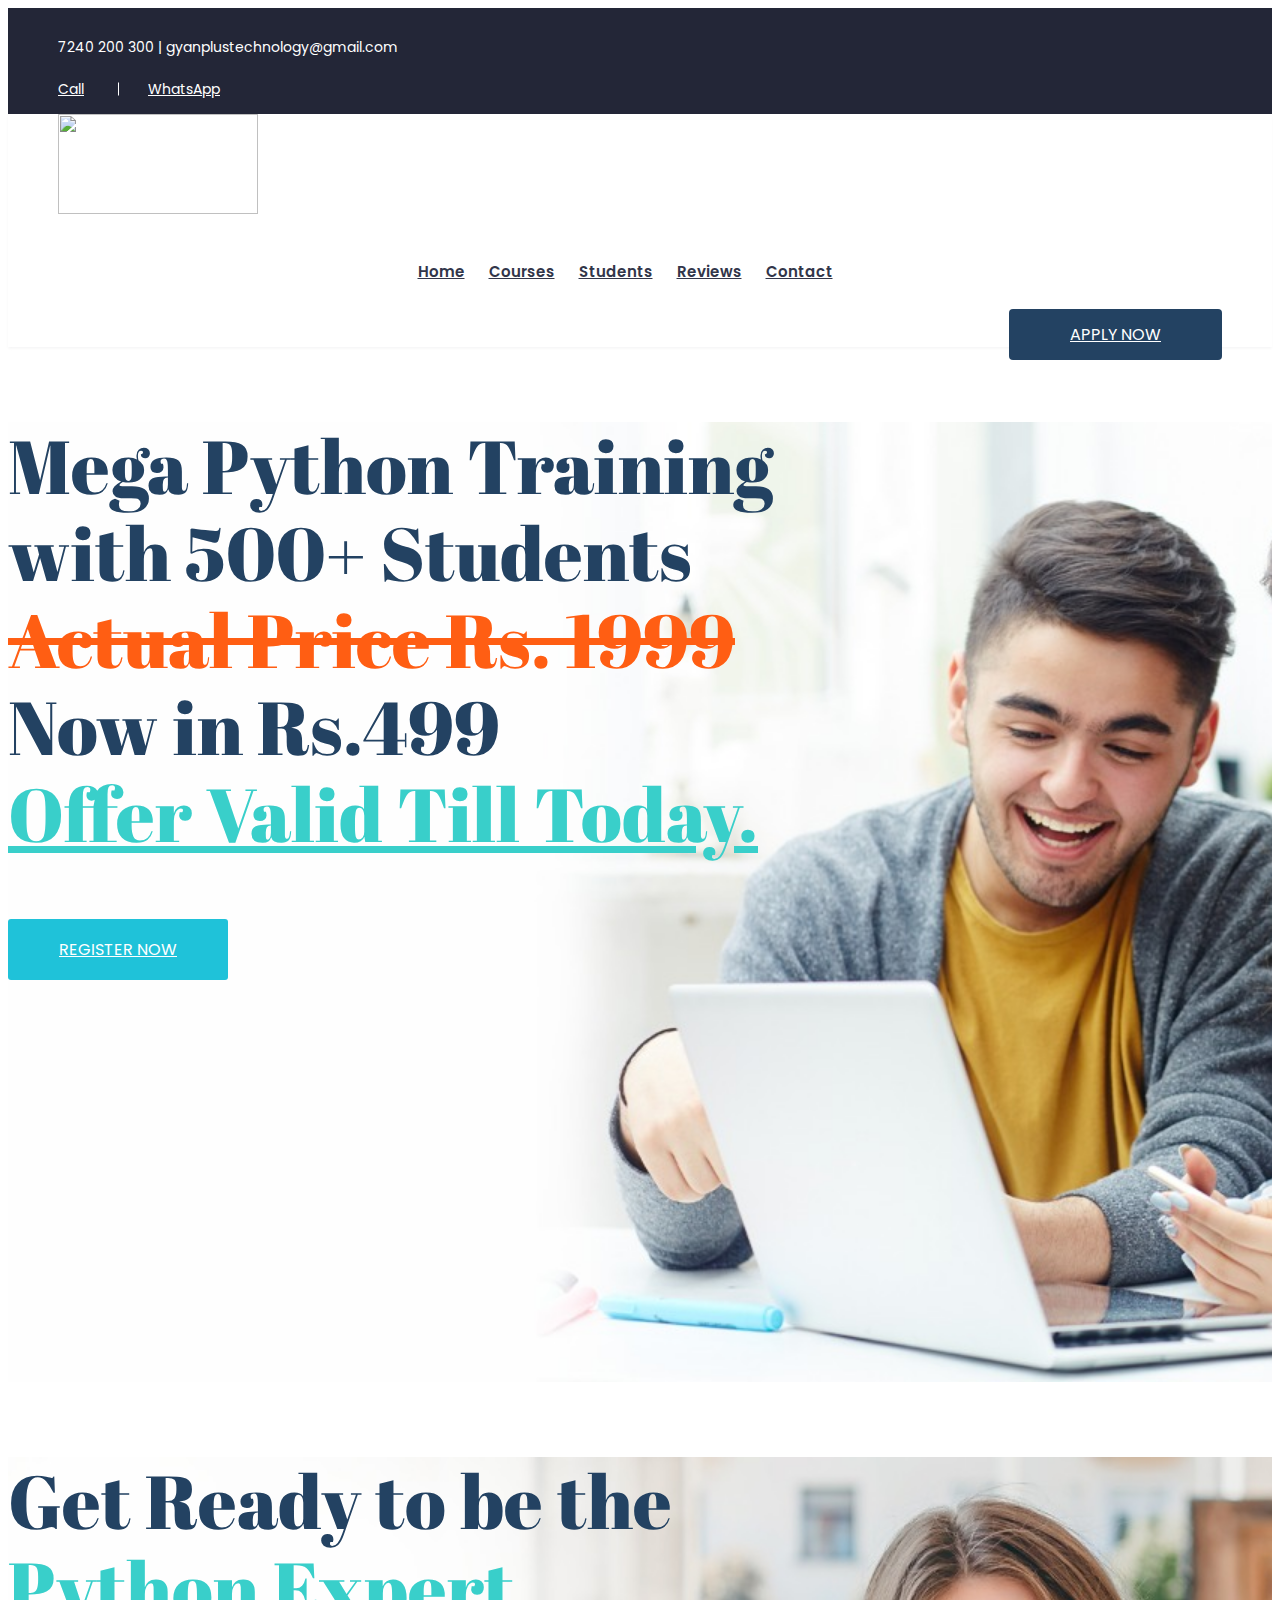
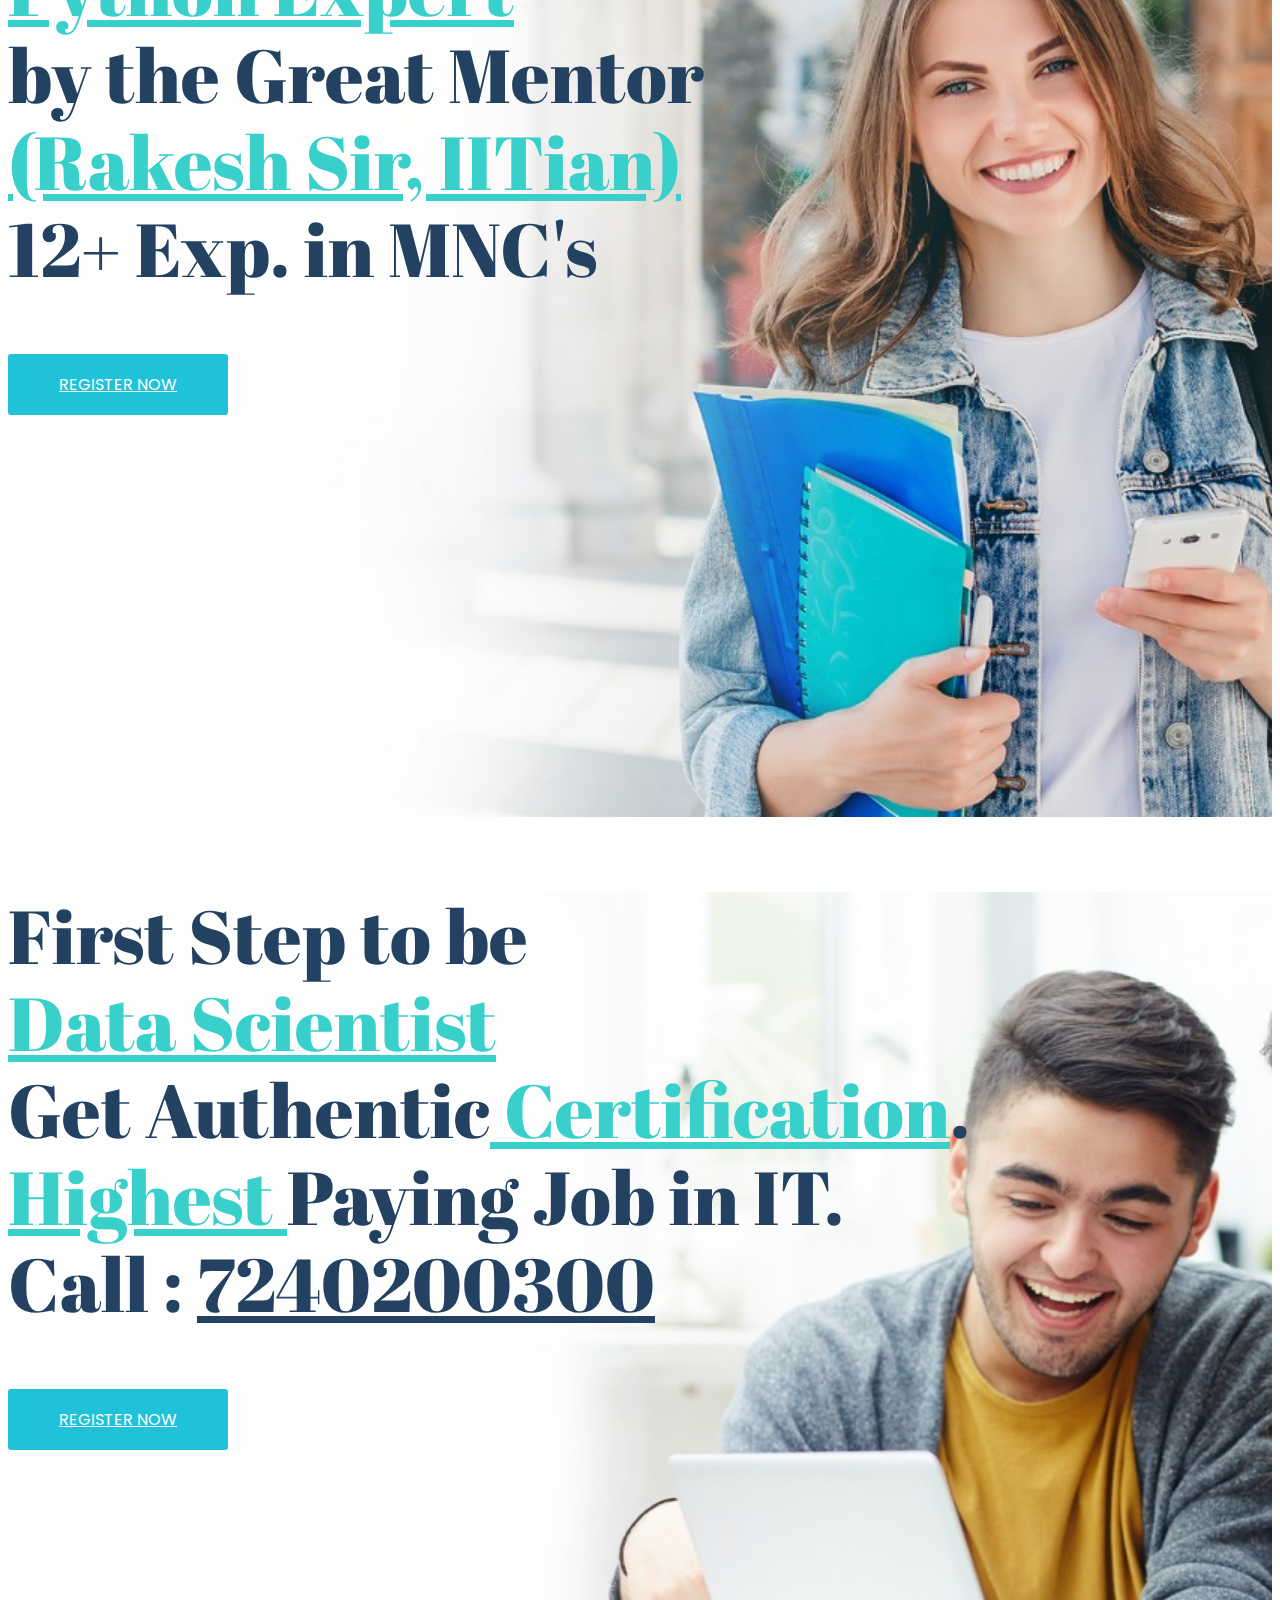
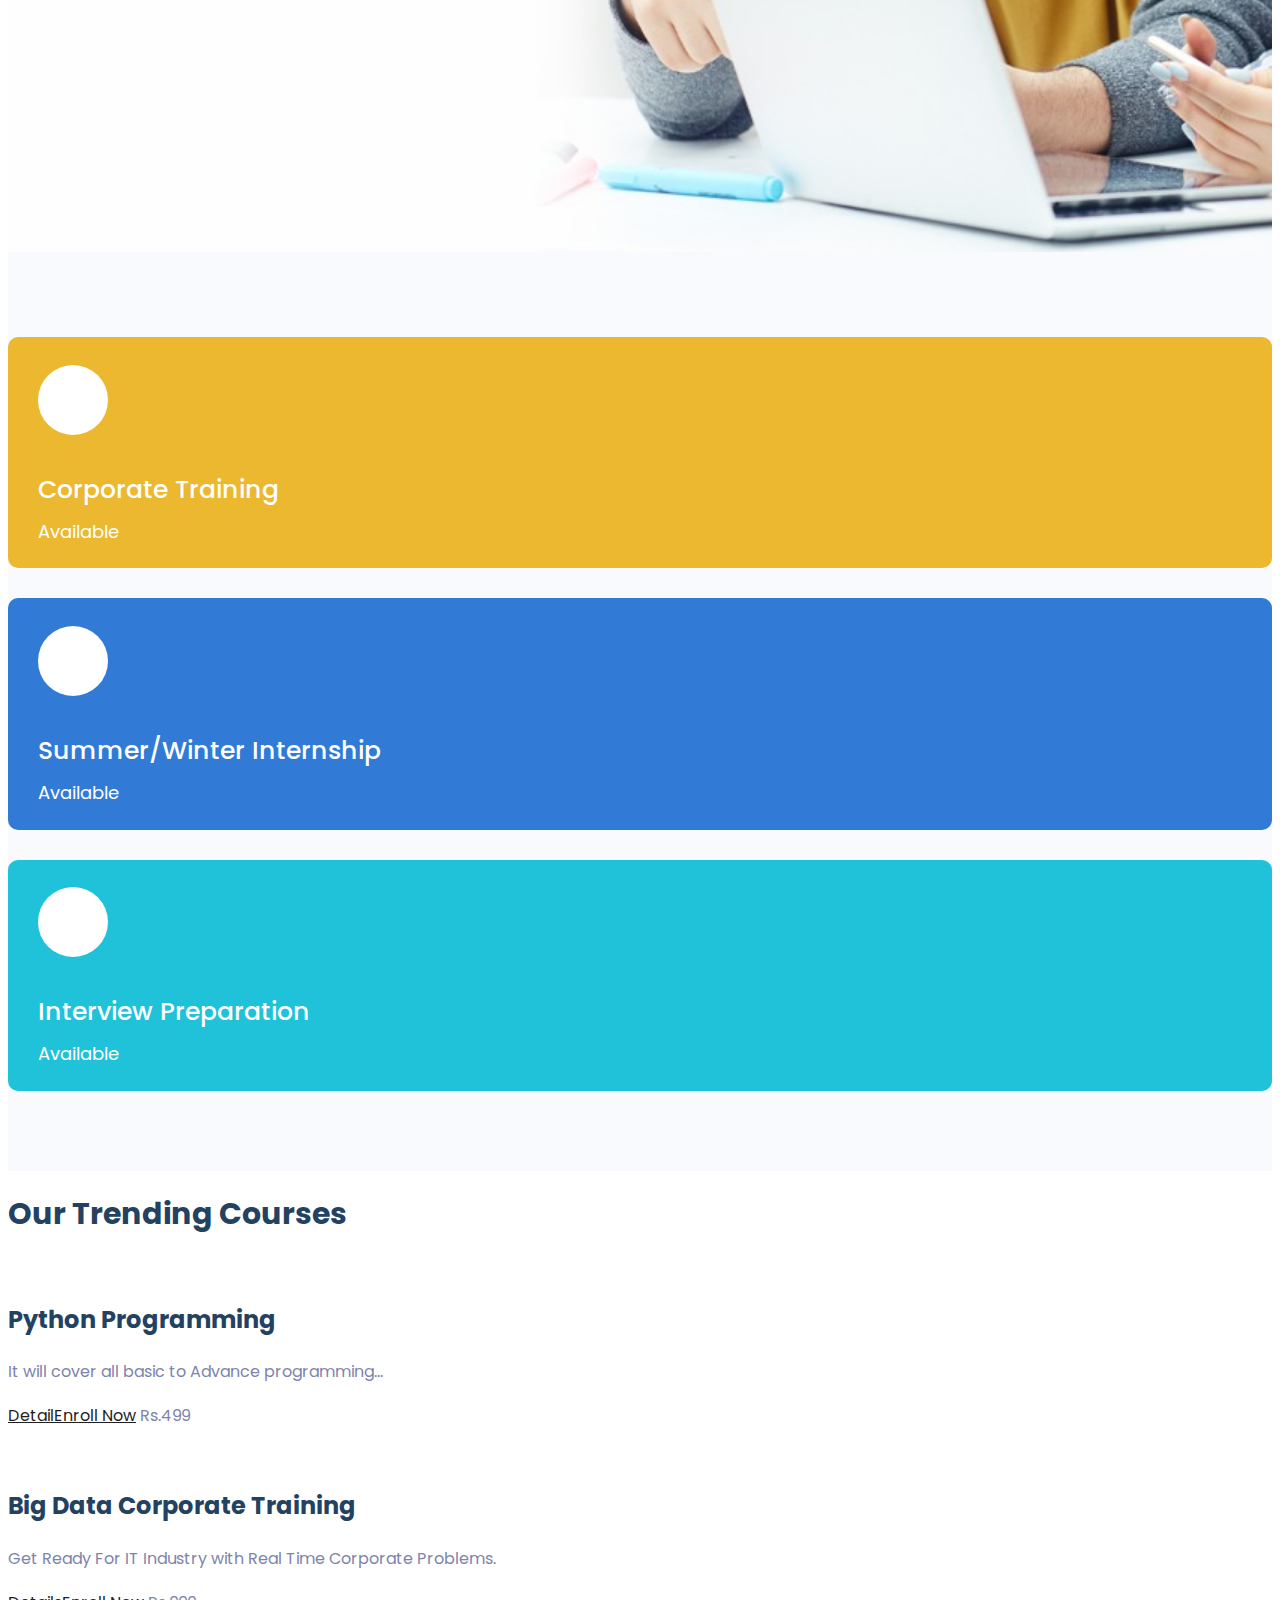
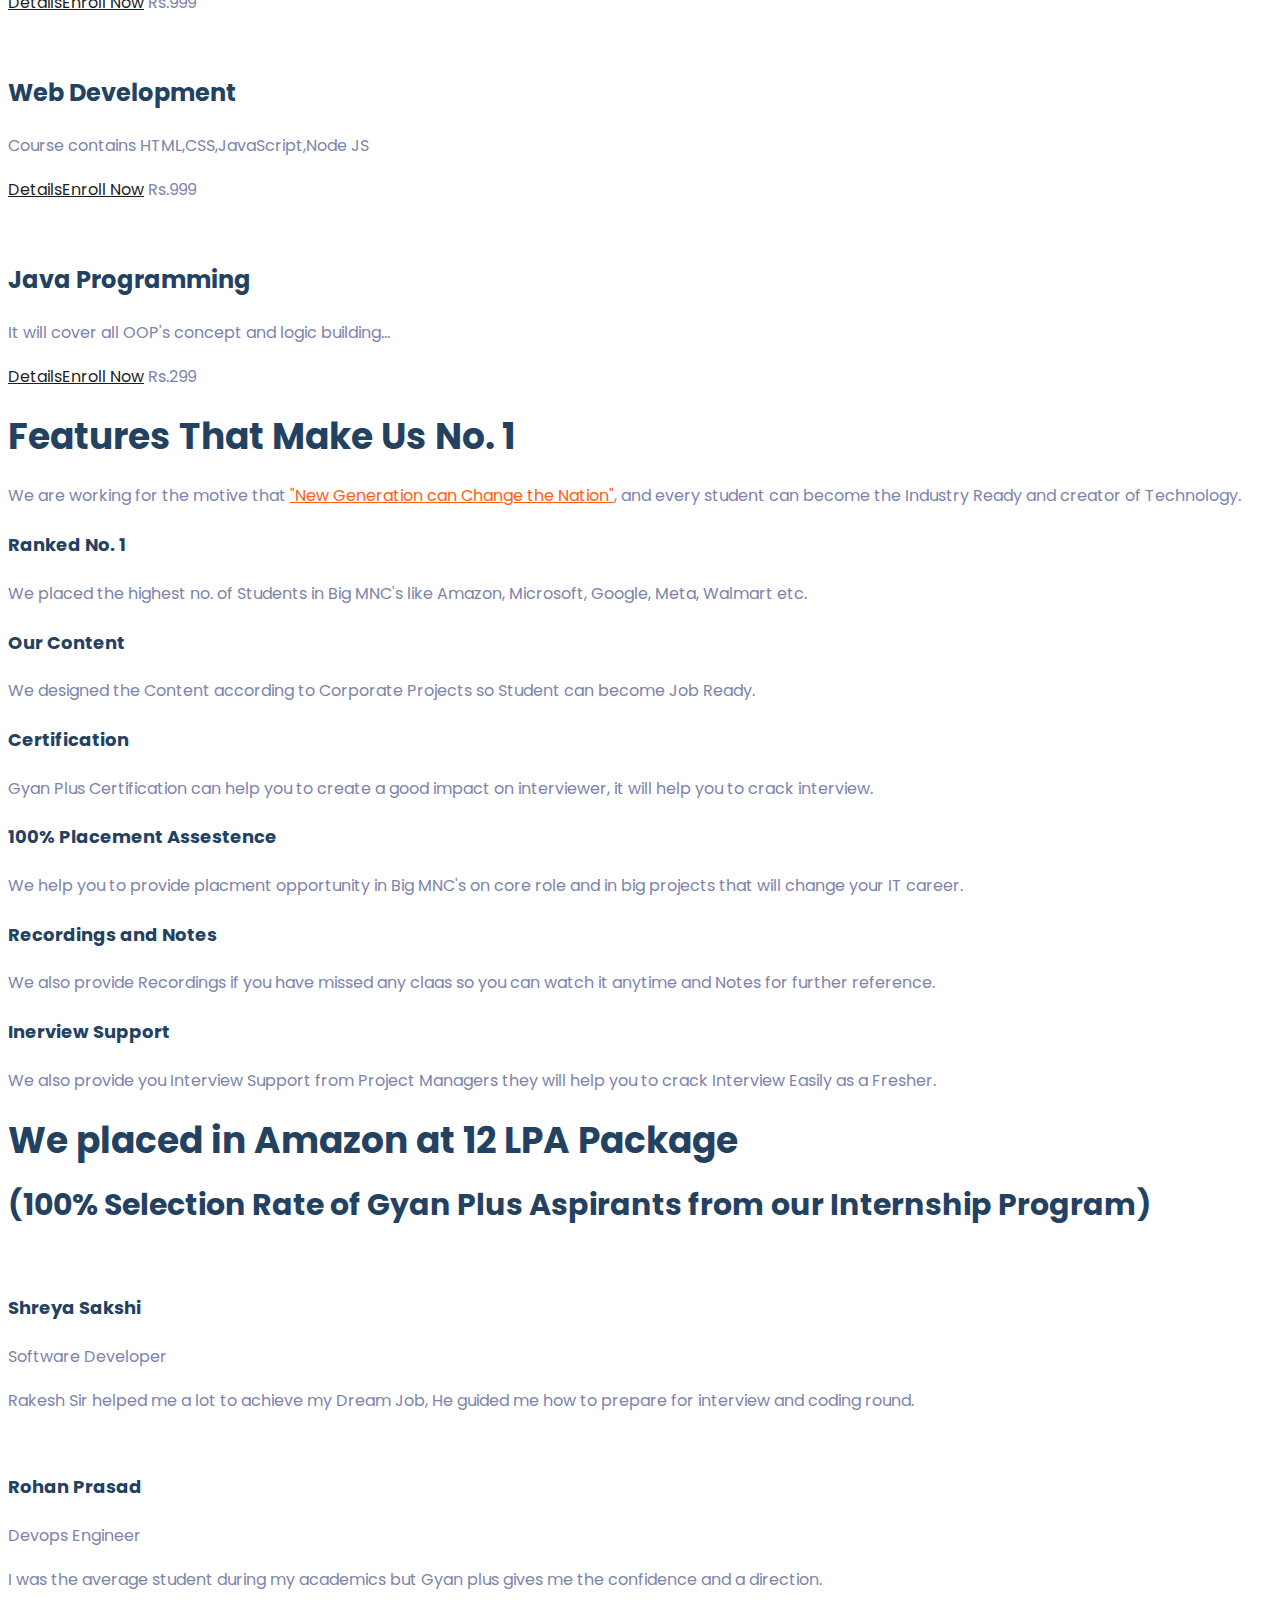
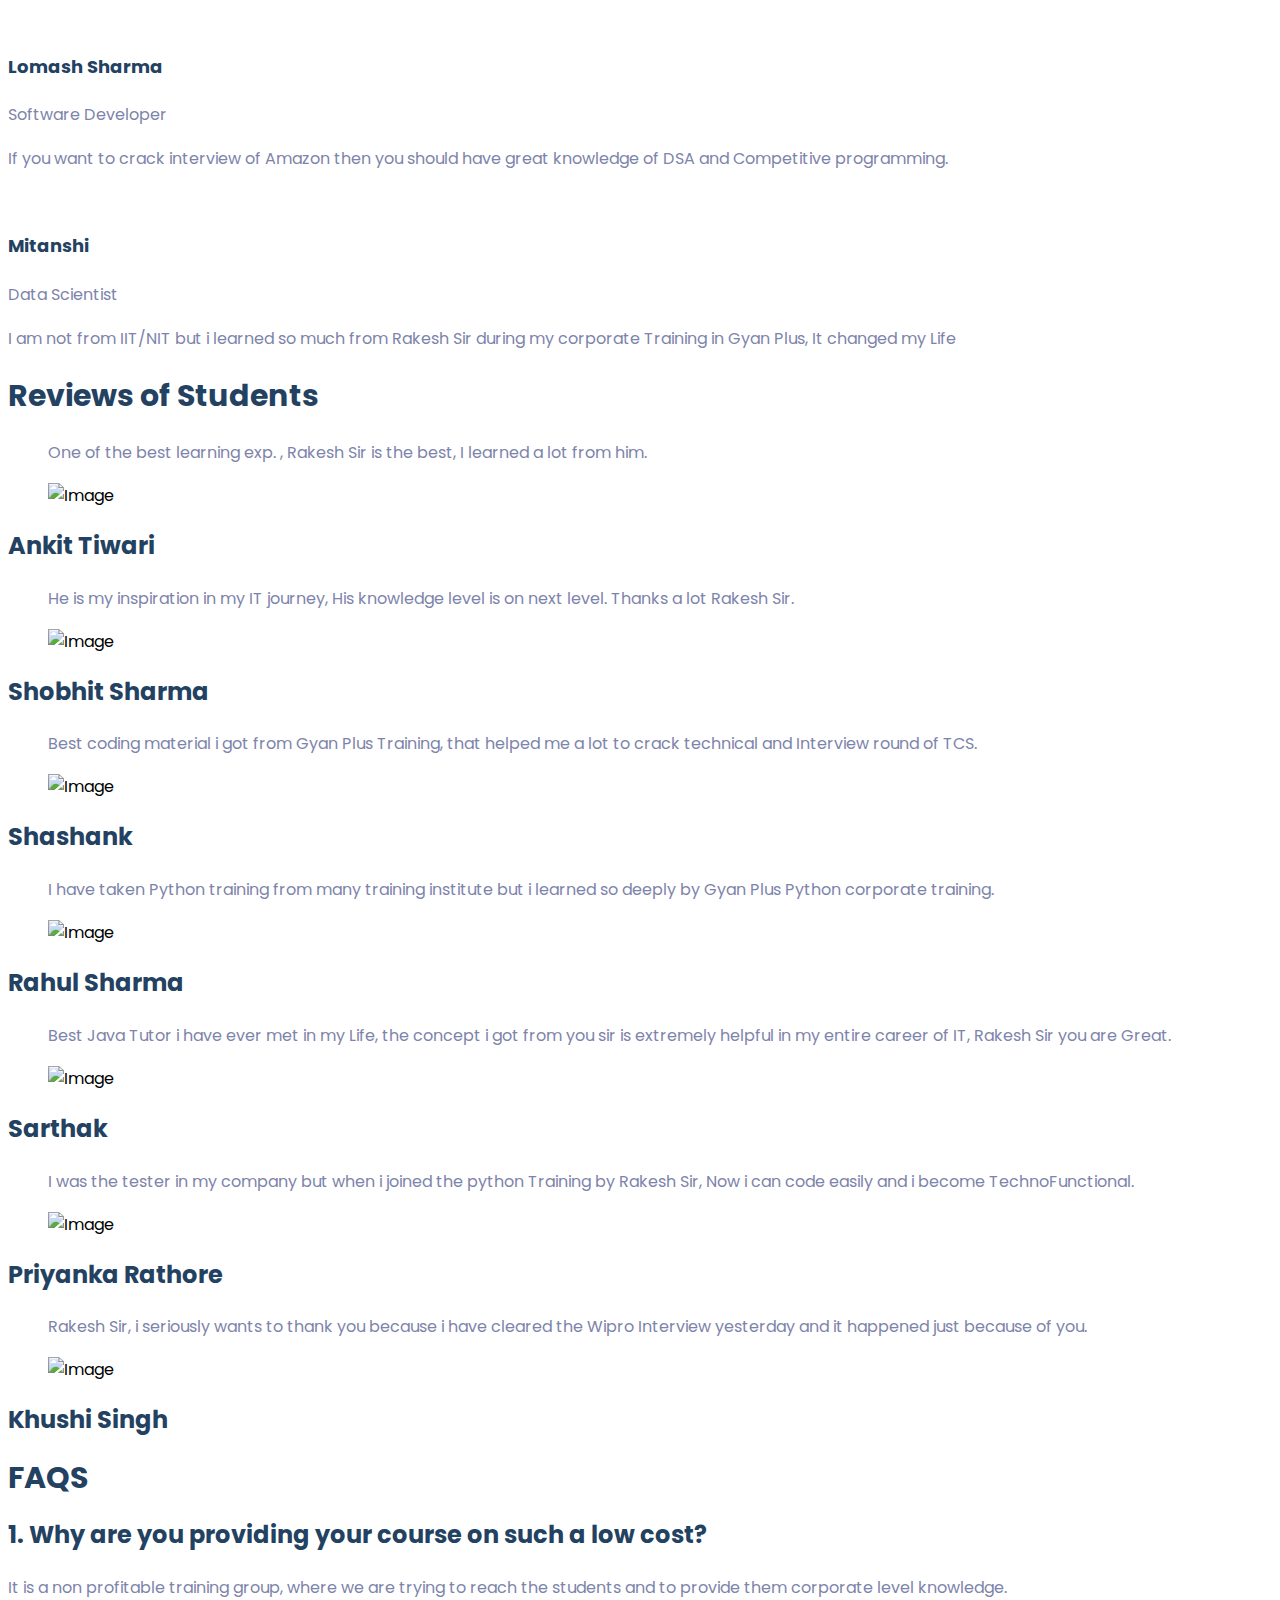
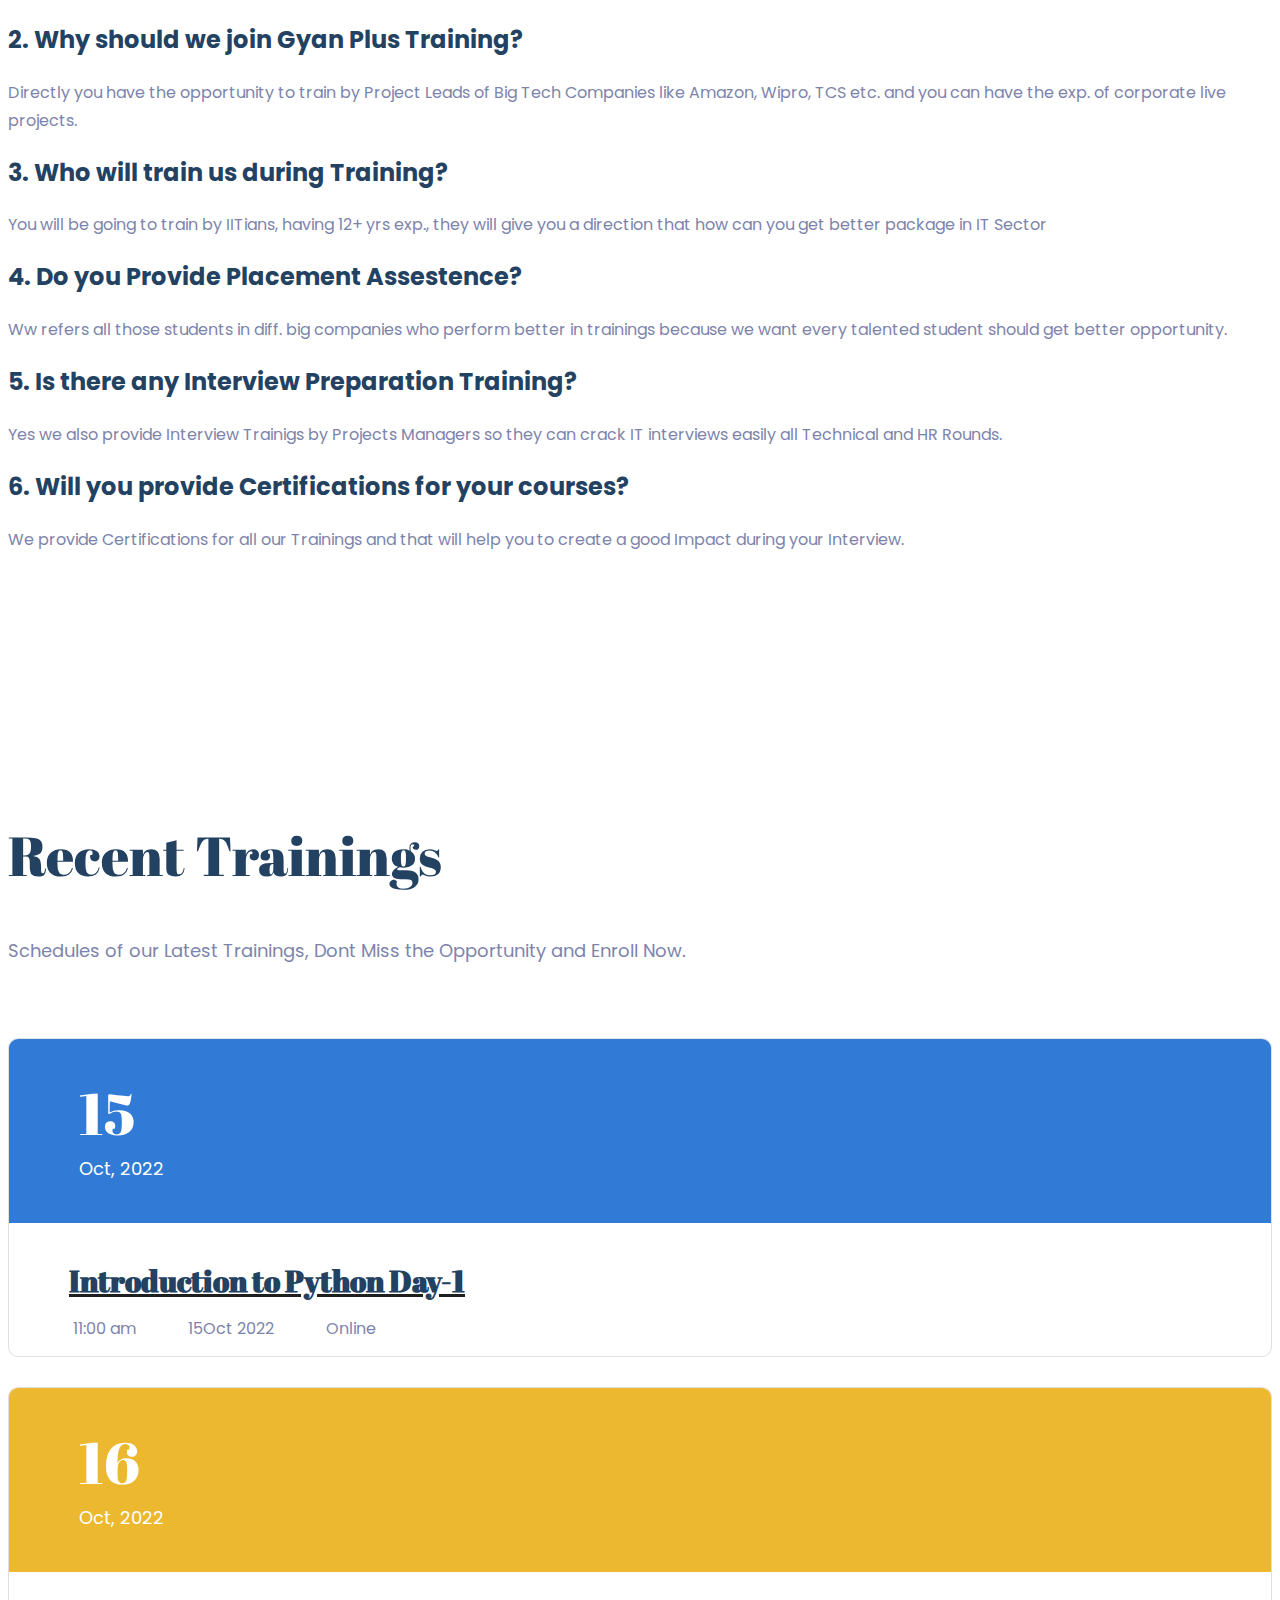
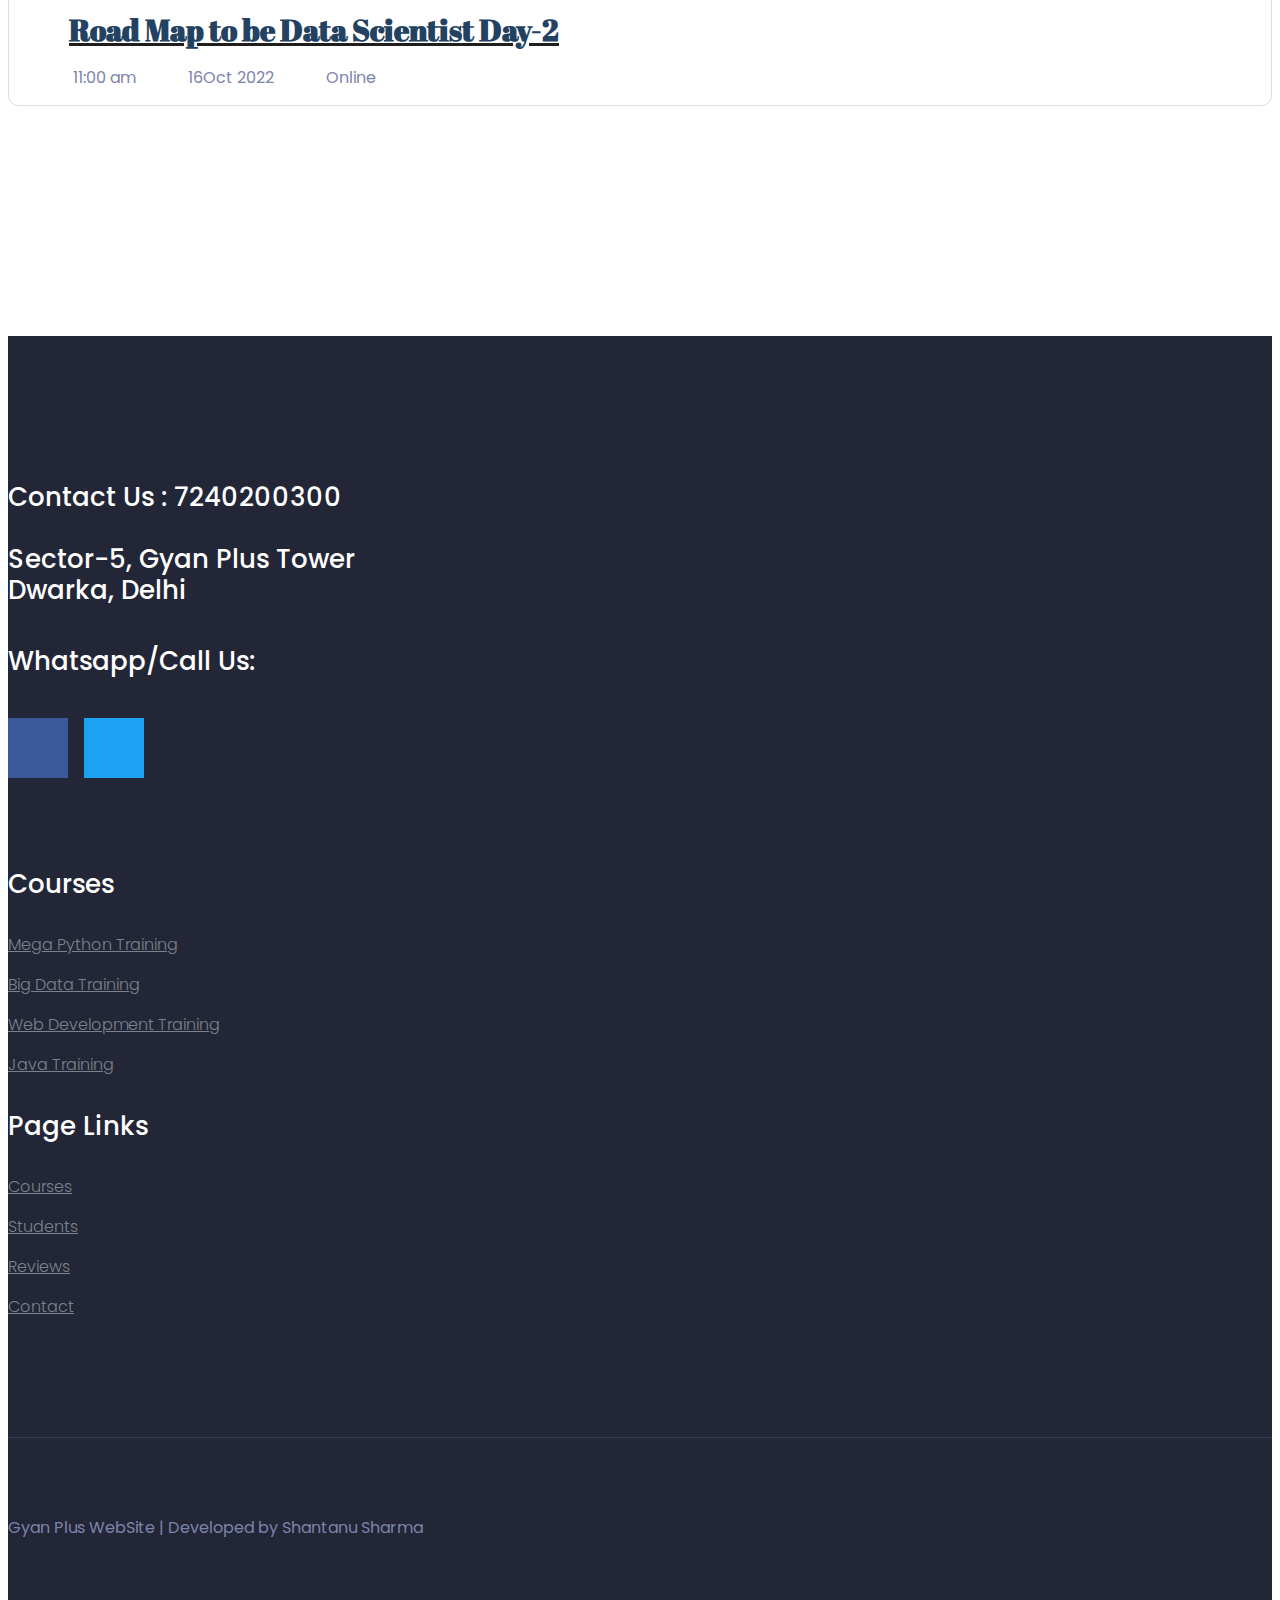
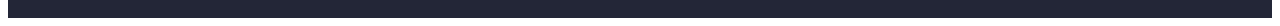
==== index.html @ fa6bebeb "second commit" ====
<!doctype html>
<html class="no-js" lang="zxx">

<head>
    <meta charset="utf-8">
    <meta http-equiv="x-ua-compatible" content="ie=edge">
    <title>Education</title>
    <meta name="description" content="">
    <meta name="viewport" content="width=device-width, initial-scale=1">

    <!-- <link rel="manifest" href="site.webmanifest"> -->
    <link rel="shortcut icon" type="image/x-icon" href="img/favicon.png">
    <!-- Place favicon.ico in the root directory -->
<!--====== MAIN STYLESHEETS ======-->
    <link href="style.css" rel="stylesheet">
    <link href="assest/css/responsive.css" rel="stylesheet">
	
	 <!--====== FAVICON ICON =======-->
    <link rel="shortcut icon" type="image/ico" href="assest/img/favicon.png" />

    <!--====== STYLESHEETS ======-->
    <link href="assest/css/plugins.css" rel="stylesheet">
    <link href="assest/css/theme.css" rel="stylesheet">
    <link href="assest/css/icons.css" rel="stylesheet">
    <!-- CSS here -->
    <link rel="stylesheet" href="css/bootstrap.min.css">
    <link rel="stylesheet" href="css/owl.carousel.min.css">
    <link rel="stylesheet" href="css/magnific-popup.css">
    <link rel="stylesheet" href="css/font-awesome.min.css">
    <link rel="stylesheet" href="css/themify-icons.css">
    <link rel="stylesheet" href="css/nice-select.css">
    <link rel="stylesheet" href="css/flaticon.css">
    <link rel="stylesheet" href="css/gijgo.css">
    <link rel="stylesheet" href="css/animate.css">
    <link rel="stylesheet" href="css/slicknav.css">
    <link rel="stylesheet" href="css/style.css">
	<link rel="stylesheet" href="css/linearicons.css"> 
	<link rel="stylesheet" href="css/main.css">
	 <link rel="stylesheet" href="fonts/flaticon/font/flaticon.css">

 
	 <link rel="stylesheet" href="fonts/icomoon/style.css">
   
  
    <link rel="stylesheet" href="fonts/flaticon/font/flaticon.css">
	
    <link rel="stylesheet" href="css1/style.css">
	<script src="assest/js/vendor/modernizr-2.8.3.min.js"></script>
    <!-- <link rel="stylesheet" href="css/responsive.css"> -->
</head>

<body>
    <!--[if lte IE 9]>
            <p class="browserupgrade">You are using an <strong>outdated</strong> browser. Please <a href="https://browsehappy.com/">upgrade your browser</a> to improve your experience and security.</p>
        <![endif]-->

    <!-- header-start -->
    <header>
        <div class="header-area ">
            <div class="header-top_area">
                <div class="container-fluid">
                    <div class="row">
                        <div class="col-lg-12">
                            <div class="header_top_wrap d-flex justify-content-between align-items-center">
                                <div class="text_wrap">
                                    <p><span>7240 200 300 | </span> <span>gyanplustechnology@gmail.com</span></p>
                                </div>
                                <div class="text_wrap">
                                    <p><a href="tel:+91 7240200300"> <i class="ti-call"></i>  Call</a> <a href="https://wa.me/+917240200300">WhatsApp</a></p>
                                </div>
                            </div>
                        </div>
                    </div>
                </div>
            </div>
            <div id="sticky-header" class="main-header-area">
                <div class="container-fluid">
                    <div class="row">
                        <div class="col-lg-12">
                            <div class="header_wrap d-flex justify-content-between align-items-center">
                                <div class="header_left">
                                    <div class="logo">
                                        <a href="index.html">
                                            <img src="img/gplogonew.png" width="200" height="100" alt="">
                                        </a>
                                    </div>
                                </div>
                                <div class="header_right d-flex align-items-center">
                                    <div class="main-menu  d-none d-lg-block">
                                        <nav>
                                            <ul id="navigation">
                                               <li><a  href="index.html">home</a></li>
                                                <li><a href="#courses">Courses</a></li>
												<li><a href="#student">Students</a></li>
												<li><a href="#reviews">Reviews</a></li>
                                                <!--<li><a href="#">blog <i class="ti-angle-down"></i></a>
                                                    <ul class="submenu">
                                                        <li><a href="blog.html">blog</a></li>
                                                        <li><a href="single-blog.html">single-blog</a></li>
                                                    </ul>
                                                </li>
                                                <li><a href="#">pages <i class="ti-angle-down"></i></a>
                                                    <ul class="submenu">
                                                        <li><a href="Event.html">Event</a></li>
                                                        <li><a href="event_details.html">Event Details</a></li>
                                                        <li><a href="Admissions.html">Admissions</a></li>
                                                        <li><a href="elements.html">elements</a></li>
                                                    </ul>
                                                </li> -->
                                                <li><a href="#contact">Contact</a></li>
                                            </ul>
                                        </nav>
                                    </div>
                                    <div class="Appointment">
                                        <div class="book_btn d-none d-lg-block">
                                            <a  href="https://rzp.io/l/ryaSskFpi">Apply NOw</a>
                                        </div>
                                    </div>
                                </div>
                            </div>
                        </div>
                        <div class="col-12">
                            <div class="mobile_menu d-block d-lg-none"></div>
                        </div>
                    </div>
                </div>
            </div>
        </div>
    </header>
    <!-- header-end -->

    <!-- slider_area_start -->
    <div class="slider_area">
        <div class="slider_active owl-carousel">
            <!-- single_carouse -->
            <div class="single_slider  d-flex align-items-center slider_bg_1">
                <div class="container">
                    <div class="row">
                        <div class="col-xl-12">
                            <div class="slider_text ">
                               <h3>Mega Python Training <br>with 500+ Students <br><del>Actual Price Rs. 1999 </del><br>Now in Rs.499 <br><u style="color:#39cfca;">Offer Valid Till Today.</u> </h3>
                                <a href="https://rzp.io/l/ryaSskFpi" class="boxed-btn3">REGISTER NOW</a>
                                <!-- <a href="#" class="boxed-btn4">Take a tour</a> -->
                            </div>
                        </div>
                    </div>
                </div>
            </div>
            <!--/ single_carouse -->
            <!-- single_carouse -->
            <div class="single_slider  d-flex align-items-center slider_bg_2">
                <div class="container">
                    <div class="row">
                        <div class="col-xl-12">
                            <div class="slider_text ">
                                <h3>Get Ready to be the <br><u style="color:#39cfca;">Python Expert</u> <br>by the Great Mentor<br> <u style="color:#39cfca;">(Rakesh Sir, IITian)</u><br>12+ Exp. in MNC's
                                   </h3>
                                <a href="https://rzp.io/l/ryaSskFpi" class="boxed-btn3">REGISTER NOW</a>
                                <!-- <a href="#" class="boxed-btn4">Take a tour</a> -->
                            </div>
                        </div>
                    </div>
                </div>
            </div>
            <!--/ single_carouse -->
            <!-- single_carouse -->
            <div class="single_slider  d-flex align-items-center slider_bg_1">
                <div class="container">
                    <div class="row">
                        <div class="col-xl-12">
                            <div class="slider_text ">
                                <h3>First Step to be <u style="color:#39cfca;"><br>Data Scientist </u><br>
                                    Get Authentic<u style="color:#39cfca;"> Certification</u>.<br> <u style="color:#39cfca;">Highest </u>Paying Job in IT.</u> <br>Call : <a href="7240200300">7240200300</a></h3>
                                <a href="https://rzp.io/l/ryaSskFpi" class="boxed-btn3">REGISTER NOW</a>
                                <!-- <a href="#" class="boxed-btn4">Take a tour</a> -->
                            </div>
                        </div>
                    </div>
                </div>
            </div>
            <!--/ single_carouse -->
        </div>
    </div>
    <!-- slider_area_end -->

    <!-- service_area_start  -->
    <div class="service_area gray_bg">
        <div class="container">
            <div class="row justify-content-center ">
                <div class="col-lg-4 col-md-6">
                    <div class="single_service d-flex align-items-center ">
                        <div class="icon">
                            <i class="flaticon-school"></i>
                        </div>
                        <div class="service_info">
                            <h4>Corporate Training</h4>
                            <p>Available</p>
                        </div>
                    </div>
                </div>
                <div class="col-lg-4 col-md-6">
                    <div class="single_service d-flex align-items-center ">
                        <div class="icon">
                            <i class="flaticon-error"></i>
                        </div>
                        <div class="service_info">
                            <h4>Summer/Winter Internship</h4>
                            <p>Available</p>
                        </div>
                    </div>
                </div>
                <div class="col-lg-4 col-md-6">
                    <div class="single_service d-flex align-items-center ">
                        <div class="icon">
                            <i class="flaticon-book"></i>
                        </div>
                        <div class="service_info">
                            <h4>Interview Preparation</h4>
                            <p>Available</p>
                        </div>
                    </div>
                </div>
            </div>
        </div>
    </div>
    <!--/ service_area_start  -->

<!--COURSE AREA-->
    <section class="course-area padding-top" id="courses">
        <div class="container-fluid">
            <div class="row">
                <div class="col-md-8 col-lg-8 col-md-offset-2 col-lg-offset-2 col-sm-12 col-xs-12">
                    <div class="area-title text-center wow fadeIn">
                        <h2 class="xs-font26">Our Trending Courses</h2>
                    </div>
                </div>
            </div>
            <div class="row course-list">
			
				  <div class="col-md-3 col-lg-3 col-sm-6 col-xs-12">
                    <div class="single-course mb20">
                        <img src="assest/img/course/Python.jpg" alt="">
                        <div class="course-details padding30">
                            <h3 class="font18">Python Programming</h3>
                            <p>It will cover all basic to Advance programming...</p>
                            <p class="mt30"><a href="python.html" class="enroll-button">Detail</a><a href="https://rzp.io/l/ryaSskFpi" class="enroll-button">Enroll Now</a> <span class="course-price">Rs.499</span></p>
                        </div>
                    </div>
                </div>
				
                <div class="col-md-3 col-lg-3 col-sm-6 col-xs-12">
                    <div class="single-course mb20">
                        <img src="assest/img/course/big.jpg" alt="">
                        <div class="course-details padding30">
                            <h3 class="font18">Big Data Corporate Training</h3>
                            <p>Get Ready For IT Industry with Real Time Corporate Problems.</p>
                            <p class="mt30"><a href="bigdata.html" class="enroll-button">Details</a><a href="https://rzp.io/l/Ktow67g3fD" class="enroll-button">Enroll Now</a> <span class="course-price">Rs.999</span></p>
                        </div>
                    </div>
                </div>
               
              
				
				 <div class="col-md-3 col-lg-3 col-sm-6 col-xs-12">
                    <div class="single-course mb20">
                        <img src="assest/img/course/devd.jpg" alt="">
                        <div class="course-details padding30">
                            <h3 class="font18">Web Development</h3>
                            <p>Course contains HTML,CSS,JavaScript,Node JS </p>
                            <p class="mt30"><a href="#" class="enroll-button">Details</a><a href="#" class="enroll-button">Enroll Now</a> <span class="course-price">Rs.999</span></p>
                        </div>
                    </div>
                </div>
				
                <div class="col-md-3 col-lg-3 col-sm-6 col-xs-12">
                    <div class="single-course mb20">
                        <img src="assest/img/course/java.jpg" alt="">
                        <div class="course-details padding30">
                            <h3 class="font18">Java Programming</h3>
                            <p>It will cover all OOP's concept and logic building...</p>
                            <p class="mt30"><a href="#" class="enroll-button">Details</a><a href="#" class="enroll-button">Enroll Now</a> <span class="course-price">Rs.299</span></p>
                        </div>
                    </div>
                </div>
            </div>
        </div>
    </section>
    <!--COURSE AREA END-->

    <!-- popular_program_area_start  --
    <div class="popular_program_area section__padding">
        <div class="container">
            <div class="row">
                <div class="col-lg-12">
                    <div class="section_title text-center">
                        <h3>Popular Program</h3>
                    </div>
                </div>
            </div>
            <div class="row">
                <div class="col-lg-12">
                    <nav class="custom_tabs text-center">
                        <div class="nav" id="nav-tab" role="tablist">
                            <a class="nav-item nav-link active" id="nav-home-tab" data-toggle="tab" href="#nav-home" role="tab" aria-controls="nav-home" aria-selected="true">Graduate                                </a>
                            <a class="nav-item nav-link" id="nav-profile-tab" data-toggle="tab" href="#nav-profile" role="tab" aria-controls="nav-profile" aria-selected="false">Postgraduate </a>
                            <a class="nav-item nav-link" id="nav-contact-tab" data-toggle="tab" href="#nav-contact" role="tab" aria-controls="nav-contact" aria-selected="false">PHD Scholarships</a>
                            <a class="nav-item nav-link" id="nav-contact-tab" data-toggle="tab" href="#nav-contact2" role="tab" aria-controls="nav-contact" aria-selected="false">Training</a>
                        </div>
                    </nav>
                </div>
            </div>
            <div class="tab-content" id="nav-tabContent">
                <div class="tab-pane fade show active" id="nav-home" role="tabpanel" aria-labelledby="nav-home-tab">
                    <div class="row">
                        <div class="col-lg-4 col-md-6">
                            <div class="single__program">
                                <div class="program_thumb">
                                    <img src="img/program/1.png" alt="">
                                </div>
                                <div class="program__content">
                                    <span>Agriculture</span>
                                    <h4>Chemical engneering</h4>
                                    <p>Lorem ipsum dolor sit amet, consectetur adipiscing elit, sed do eiusmod tempor incididunt ut</p>
                                    <a href="#" class="boxed-btn5">Apply NOw</a>
                                </div>
                            </div>
                        </div>
                        <div class="col-lg-4 col-md-6">
                            <div class="single__program">
                                <div class="program_thumb">
                                    <img src="img/program/2.png" alt="">
                                </div>
                                <div class="program__content">
                                    <span>Agriculture</span>
                                    <h4>Mechanical engneering</h4>
                                    <p>Lorem ipsum dolor sit amet, consectetur adipiscing elit, sed do eiusmod tempor incididunt ut</p>
                                    <a href="#" class="boxed-btn5">Apply NOw</a>
                                </div>
                            </div>
                        </div>
                        <div class="col-lg-4 col-md-6">
                            <div class="single__program">
                                <div class="program_thumb">
                                    <img src="img/program/3.png" alt="">
                                </div>
                                <div class="program__content">
                                    <span>Agriculture</span>
                                    <h4>Bio engneering</h4>
                                    <p>Lorem ipsum dolor sit amet, consectetur adipiscing elit, sed do eiusmod tempor incididunt ut</p>
                                    <a href="#" class="boxed-btn5">Apply NOw</a>
                                </div>
                            </div>
                        </div>
                    </div>
                </div>
                <div class="tab-pane fade" id="nav-profile" role="tabpanel" aria-labelledby="nav-profile-tab">
                                <div class="row">
                            <div class="col-lg-4 col-md-6">
                                <div class="single__program">
                                    <div class="program_thumb">
                                        <img src="img/program/1.png" alt="">
                                    </div>
                                    <div class="program__content">
                                        <span>Agriculture</span>
                                        <h4>Chemical engneering</h4>
                                        <p>Lorem ipsum dolor sit amet, consectetur adipiscing elit, sed do eiusmod tempor incididunt ut</p>
                                        <a href="#" class="boxed-btn5">Apply NOw</a>
                                    </div>
                                </div>
                            </div>
                            <div class="col-lg-4 col-md-6">
                                <div class="single__program">
                                    <div class="program_thumb">
                                        <img src="img/program/3.png" alt="">
                                    </div>
                                    <div class="program__content">
                                        <span>Agriculture</span>
                                        <h4>Mechanical engneering</h4>
                                        <p>Lorem ipsum dolor sit amet, consectetur adipiscing elit, sed do eiusmod tempor incididunt ut</p>
                                        <a href="#" class="boxed-btn5">Apply NOw</a>
                                    </div>
                                </div>
                            </div>
                            <div class="col-lg-4 col-md-6">
                                <div class="single__program">
                                    <div class="program_thumb">
                                        <img src="img/program/2.png" alt="">
                                    </div>
                                    <div class="program__content">
                                        <span>Agriculture</span>
                                        <h4>Bio engneering</h4>
                                        <p>Lorem ipsum dolor sit amet, consectetur adipiscing elit, sed do eiusmod tempor incididunt ut</p>
                                        <a href="#" class="boxed-btn5">Apply NOw</a>
                                    </div>
                                </div>
                            </div>
                        </div>
                </div>
                <div class="tab-pane fade" id="nav-contact" role="tabpanel" aria-labelledby="nav-contact-tab">
                                <div class="row">
                            <div class="col-lg-4 col-md-6">
                                <div class="single__program">
                                    <div class="program_thumb">
                                        <img src="img/program/3.png" alt="">
                                    </div>
                                    <div class="program__content">
                                        <span>Agriculture</span>
                                        <h4>Chemical engneering</h4>
                                        <p>Lorem ipsum dolor sit amet, consectetur adipiscing elit, sed do eiusmod tempor incididunt ut</p>
                                        <a href="#" class="boxed-btn5">Apply NOw</a>
                                    </div>
                                </div>
                            </div>
                            <div class="col-lg-4 col-md-6">
                                <div class="single__program">
                                    <div class="program_thumb">
                                        <img src="img/program/2.png" alt="">
                                    </div>
                                    <div class="program__content">
                                        <span>Agriculture</span>
                                        <h4>Mechanical engneering</h4>
                                        <p>Lorem ipsum dolor sit amet, consectetur adipiscing elit, sed do eiusmod tempor incididunt ut</p>
                                        <a href="#" class="boxed-btn5">Apply NOw</a>
                                    </div>
                                </div>
                            </div>
                            <div class="col-lg-4 col-md-6">
                                <div class="single__program">
                                    <div class="program_thumb">
                                        <img src="img/program/1.png" alt="">
                                    </div>
                                    <div class="program__content">
                                        <span>Agriculture</span>
                                        <h4>Bio engneering</h4>
                                        <p>Lorem ipsum dolor sit amet, consectetur adipiscing elit, sed do eiusmod tempor incididunt ut</p>
                                        <a href="#" class="boxed-btn5">Apply NOw</a>
                                    </div>
                                </div>
                            </div>
                        </div>
                </div>
                <div class="tab-pane fade" id="nav-contact2" role="tabpanel" aria-labelledby="nav-contact-tab">
                                <div class="row">
                            <div class="col-lg-4 col-md-6">
                                <div class="single__program">
                                    <div class="program_thumb">
                                        <img src="img/program/2.png" alt="">
                                    </div>
                                    <div class="program__content">
                                        <span>Agriculture</span>
                                        <h4>Chemical engneering</h4>
                                        <p>Lorem ipsum dolor sit amet, consectetur adipiscing elit, sed do eiusmod tempor incididunt ut</p>
                                        <a href="#" class="boxed-btn5">Apply NOw</a>
                                    </div>
                                </div>
                            </div>
                            <div class="col-lg-4 col-md-6">
                                <div class="single__program">
                                    <div class="program_thumb">
                                        <img src="img/program/1.png" alt="">
                                    </div>
                                    <div class="program__content">
                                        <span>Agriculture</span>
                                        <h4>Mechanical engneering</h4>
                                        <p>Lorem ipsum dolor sit amet, consectetur adipiscing elit, sed do eiusmod tempor incididunt ut</p>
                                        <a href="#" class="boxed-btn5">Apply NOw</a>
                                    </div>
                                </div>
                            </div>
                            <div class="col-lg-4 col-md-6">
                                <div class="single__program">
                                    <div class="program_thumb">
                                        <img src="img/program/3.png" alt="">
                                    </div>
                                    <div class="program__content">
                                        <span>Agriculture</span>
                                        <h4>Bio engneering</h4>
                                        <p>Lorem ipsum dolor sit amet, consectetur adipiscing elit, sed do eiusmod tempor incididunt ut</p>
                                        <a href="#" class="boxed-btn5">Apply NOw</a>
                                    </div>
                                </div>
                            </div>
                        </div>
                </div>
            </div>

            <div class="row">
                <div class="col-lg-12">
                    <div class="course_all_btn text-center">
                        <a href="Courses.html" class="boxed-btn4">View All course</a>
                    </div>
                </div>
            </div>
        </div>
    </div>
    <!-- popular_program_area_end -->

    <!-- latest_coures_area_start  --
    <div class="latest_coures_area">
        <div class="latest_coures_inner">
            <div class="container">
                <div class="row">
                    <div class="col-lg-8">
                        <div class="coures_info">
                            <div class="section_title white_text">
                                <h3>Latest Courses</h3>
                                <p>Lorem ipsum dolor sit amet, consectetur adipisicing elit, sed do eiusmod <br> tempor incididunt ut labore et dolore magna aliqua. Ut enim ad minim <br> veniam, quis nostrud exercitation.</p>
                            </div>
                            <div class="coures_wrap d-flex">
                                <div class="single_wrap">
                                    <div class="icon">
                                        <i class="flaticon-lab"></i>
                                    </div>
                                    <h4>Bachelor of <br>
                                        Graphic Design</h4>
                                        <p>Lorem ipsum dolor sit amet, sectetur adipiscing elit, sed do eiusmod tpor incididunt ut piscing vcs.</p>
                                        <a href="#" class="boxed-btn5">Apply NOw</a>
                                </div>
                                <div class="single_wrap">
                                    <div class="icon">
                                        <i class="flaticon-lab"></i>
                                    </div>
                                    <h4>Bachelor of <br>
                                        Graphic Design</h4>
                                        <p>Lorem ipsum dolor sit amet, sectetur adipiscing elit, sed do eiusmod tpor incididunt ut piscing vcs.</p>
                                        <a href="#" class="boxed-btn5">Apply NOw</a>
                                </div>
                            </div>
                        </div>
                    </div>
                </div>
            </div>
        </div>
    </div>
    <!--/ latest_coures_area_end -->

	<!--Start Feature Area -->
	<section class="feature-area" id="about">
		<div class="container">
			<div class="row justify-content-center">
				<div class="col-lg-8">
					<div class="section-title text-center">
						<h1>Features That Make Us No. 1</h1>
						<p>
							We are working for the motive that <u>"New Generation can Change the Nation"</u>, and every student can become the Industry Ready and creator of Technology.
						</p>
					</div>
				</div>
			</div>
			<div class="feature-inner row">
				<div class="col-lg-4 col-md-6">
					<div class="feature-item">
						<i class="ti-crown"></i>
						<h4>Ranked No. 1 </h4>
						<div class="wow fadeIn" data-wow-duration="1s" data-wow-delay=".1s">
							<p>
								We placed the highest no. of Students in Big MNC's like Amazon, Microsoft, Google, Meta, Walmart etc.
							</p>
						</div>
					</div>
				</div>
				<div class="col-lg-4 col-md-6">
					<div class="feature-item">
						<i class="ti-briefcase"></i>
						<h4>Our Content</h4>
						<div class="wow fadeIn" data-wow-duration="1s" data-wow-delay=".3s">
							<p>
								We designed the Content according to Corporate Projects so Student can become Job Ready.
							</p>
						</div>
					</div>
				</div>
				<div class="col-lg-4 col-md-6">
					<div class="feature-item">
						<i class="ti-medall-alt"></i>
						<h4>Certification</h4>
						<div class="wow fadeIn" data-wow-duration="1s" data-wow-delay=".5s">
							<p>
								Gyan Plus Certification can help you to create a good impact on interviewer, it will help you to crack interview.
							</p>
						</div>
					</div>
				</div>
				<div class="col-lg-4 col-md-6">
					<div class="feature-item">
						<i class="ti-key"></i>
						<h4>100% Placement Assestence</h4>
						<div class="wow fadeIn" data-wow-duration="1s" data-wow-delay=".1s">
							<p>
								We help you to provide placment opportunity in Big MNC's on core role and in big projects that will change your IT career.
							</p>
						</div>
					</div>
				</div>
				<div class="col-lg-4 col-md-6">
					<div class="feature-item">
						<i class="ti-files"></i>
						<h4>Recordings and Notes</h4>
						<div class="wow fadeIn" data-wow-duration="1s" data-wow-delay=".3s">
							<p>
								We also provide Recordings if you have missed any claas so you can watch it anytime and Notes for further reference. 
							</p>
						</div>
					</div>
				</div>
				<div class="col-lg-4 col-md-6">
					<div class="feature-item">
						<i class="ti-headphone-alt"></i>
						<h4>Inerview Support</h4>
						<div class="wow fadeIn" data-wow-duration="1s" data-wow-delay=".5s">
							<p>
								We also provide you Interview Support from Project Managers they will help you to crack Interview Easily as a Fresher. 
							</p>
						</div>
					</div>
				</div>
			</div>
		</div>
	</section>
	<!-- End Feature Area -->
	
<!-- Start Faculty Area -->
	<section class="faculty-area section-gap" id="student">
		<div class="container">
			<div class="row justify-content-center">
				<div class="col-lg-8">
					<div class="section-title text-center">
						
							<h1>We placed in Amazon at 12 LPA Package</h1>
							<h2>(100% Selection Rate of Gyan Plus Aspirants from our Internship Program)</h2>
						<!--<p>
							If you are looking at blank cassettes on the web, you may be very confused at the difference in price. You may see some for
							as low as $.17 each.
						</p>--> 
					</div>
				</div>
			</div>
			<div class="row justify-content-center d-flex align-items-center">
				<div class="col-lg-3 col-md-6 col-sm-12 single-faculty">
					<div class="thumb d-flex justify-content-center">
						<img class="img-fluid" src="img/faculty/shreya.png" alt="">
					</div>
					<div class="meta-text text-center">
						<h4>Shreya Sakshi</h4>
						<p class="designation">Software Developer</p>
						<div class="info wow fadeIn" data-wow-duration="1s" data-wow-delay=".1s">
							<p>
								Rakesh Sir helped me a lot to achieve my Dream Job, He guided me how to prepare for interview and coding round. 
							</p>
						</div>
					<!--	<div class="align-items-center justify-content-center d-flex">
							<a href="#"><i class="fa fa-facebook"></i></a>
							<a href="#"><i class="fa fa-twitter"></i></a>
							<a href="#"><i class="fa fa-linkedin"></i></a>
						</div> -->
					</div>
				</div>
				<div class="col-lg-3 col-md-6 col-sm-12 single-faculty">
					<div class="thumb d-flex justify-content-center">
						<img class="img-fluid" src="img/faculty/rohan.png" alt="">
					</div>
					<div class="meta-text text-center">
						<h4>Rohan Prasad</h4>
						<p class="designation">Devops Engineer</p>
						<div class="info wow fadeIn" data-wow-duration="1s" data-wow-delay=".3s">
							<p>
								I was the average student during my academics but Gyan plus gives me the confidence and a direction.
							</p>
						</div>
						<!--<div class="align-items-center justify-content-center d-flex">
							<a href="#"><i class="fa fa-facebook"></i></a>
							<a href="#"><i class="fa fa-twitter"></i></a>
							<a href="#"><i class="fa fa-linkedin"></i></a>
						</div> -->
					</div>
				</div>
				<div class="col-lg-3 col-md-6 col-sm-12 single-faculty">
					<div class="thumb d-flex justify-content-center">
						<img class="img-fluid" src="img/faculty/lomash.png" alt="">
					</div>
					<div class="meta-text text-center">
						<h4>Lomash Sharma</h4>
						<p class="designation">Software Developer</p>
						<div class="info wow fadeIn" data-wow-duration="1s" data-wow-delay=".5s">
							<p>
								If you want to crack interview of Amazon then you should have great knowledge of DSA and Competitive programming.
							</p>
						</div>
						<!--<div class="align-items-center justify-content-center d-flex">
							<a href="#"><i class="fa fa-facebook"></i></a>
							<a href="#"><i class="fa fa-twitter"></i></a>
							<a href="#"><i class="fa fa-linkedin"></i></a>
						</div>-->
					</div>
				</div>
				<div class="col-lg-3 col-md-6 col-sm-12 single-faculty">
					<div class="thumb d-flex justify-content-center">
						<img class="img-fluid" src="img/faculty/mitanshi.png" alt="">
					</div>
					<div class="meta-text text-center">
						<h4>Mitanshi</h4>
						<p class="designation">Data Scientist</p>
						<div class="info wow fadeIn" data-wow-duration="1s" data-wow-delay=".7s">
							<p>
								I am not from IIT/NIT but i learned so much from Rakesh Sir during my corporate Training in Gyan Plus, It changed my Life
							</p>
						</div>
						<!--<div class="align-items-center justify-content-center d-flex">
							<a href="#"><i class="fa fa-facebook"></i></a>
							<a href="#"><i class="fa fa-twitter"></i></a>
							<a href="#"><i class="fa fa-linkedin"></i></a>
						</div>-->
					</div>
				</div>
			</div>
		</div>
	</section>
	<!-- End Faculty Area -->
	   <section class="site-section bg-light block-13" id="reviews" data-aos="fade">
      <div class="container">
        
        <div class="row justify-content-center" data-aos="fade-up">
          <div class="col-lg-6 text-center heading-section mb-5">
            
            <h2 class="text-black mb-2">Reviews of Students</h2>
          </div>
        </div>
        <div  data-aos="fade-up" data-aos-delay="200">
          <div class="owl-carousel nonloop-block-13">
            <div>
              <div class="block-testimony-1 text-center">
                
                <blockquote class="mb-4">
                  <p>One of the best learning exp. , Rakesh Sir is the best, I learned a lot from him.</p>
                </blockquote>

                <figure>
                  <img src="images/ankit.jpg" alt="Image" class="img-fluid rounded-circle mx-auto">
                </figure>
                <h3 class="font-size-20 text-black">Ankit Tiwari</h3>
              </div>
            </div>

            <div>
              <div class="block-testimony-1 text-center">

                

                <blockquote class="mb-4">
                  <p>He is my inspiration in my IT journey, His knowledge level is on next level. Thanks a lot Rakesh Sir.</p>
                </blockquote>

                <figure>
                  <img src="images/shobhit.jpeg" alt="Image" class="img-fluid rounded-circle mx-auto">
                </figure>
                <h3 class="font-size-20 mb-4 text-black">Shobhit Sharma</h3>

                
              </div>
            </div>

            <div>
              <div class="block-testimony-1 text-center">
                

                <blockquote class="mb-4">
                  <p>Best coding material i got from Gyan Plus Training, that helped me a lot to crack technical and Interview round of TCS.</p>
                </blockquote>

                <figure>
                  <img src="images/sha.jpeg" alt="Image" class="img-fluid rounded-circle mx-auto">
                </figure>
                <h3 class="font-size-20 text-black">Shashank</h3>

                
              </div>
            </div>

            <div>
              <div class="block-testimony-1 text-center">

                

                <blockquote class="mb-4">
                  <p>I have taken Python training from many training institute but i learned so deeply by Gyan Plus Python corporate training.</p>
                </blockquote>

                <figure>
                  <img src="images/rahul.jpeg" alt="Image" class="img-fluid rounded-circle mx-auto">
                </figure>
                <h3 class="font-size-20 mb-4 text-black">Rahul Sharma</h3>

                
              </div>
            </div>
			
			<div>
              <div class="block-testimony-1 text-center">

                

                <blockquote class="mb-4">
                  <p>Best Java Tutor i have ever met in my Life, the concept i got from you sir is extremely helpful in my entire career of IT, Rakesh Sir you are Great.</p>
                </blockquote>

                <figure>
                  <img src="images/sarthak.jpeg" alt="Image" class="img-fluid rounded-circle mx-auto">
                </figure>
                <h3 class="font-size-20 mb-4 text-black">Sarthak</h3>

                
              </div>
            </div>

			<div>
              <div class="block-testimony-1 text-center">

                

                <blockquote class="mb-4">
                  <p>I was the tester in my company but when i joined the python Training by Rakesh Sir, Now i can code easily and i become TechnoFunctional.</p>
                </blockquote>

                <figure>
                  <img src="images/rv1.jpeg" alt="Image" class="img-fluid rounded-circle mx-auto">
                </figure>
                <h3 class="font-size-20 mb-4 text-black">Priyanka Rathore</h3>

                
              </div>
            </div>
			
			<div>
              <div class="block-testimony-1 text-center">

                

                <blockquote class="mb-4">
                  <p>Rakesh Sir, i seriously wants to thank you because i have cleared the Wipro Interview yesterday and it happened just because of you.</p>
                </blockquote>

                <figure>
                  <img src="images/rv2.jpeg" alt="Image" class="img-fluid rounded-circle mx-auto">
                </figure>
                <h3 class="font-size-20 mb-4 text-black">Khushi Singh</h3>

                
              </div>
            </div>
			

          </div>
        </div>
      </div>
    </section>

	
	 <!--TESTMONIAL AREA AREA--
       <section class="testmonial-area bg-theme section-padding" id="testmonial">
        <div class="container">
            <div class="row">
                <div class="col-md-8 col-lg-8 col-md-offset-2 col-lg-offset-2 col-sm-12 col-xs-12">
                    <div class="area-title text-center wow fadeIn">
                        <h2>What Our Customer Say</h2>
                    </div>
                </div>
            </div>
			
            <div class="row">
                <div class="col-md-12">
                    <div class="testmonial-slider">
                        <div class="single-testmonial">
                            <div class="author-content mb20">
                                <p>“The recording starts with the patter of a summer squall. Later a drifting tone like that of a not-quite-tuned-in radio station rises and for a while drowns out the patter. These are the sounds encountered by NASA.”</p>
                            </div>
                            <div class="author-name-image relative">
                                <div class="author-img mb20">
                                    <img src="assest/img/testmonial/testmonial.jpg" alt="">
                                </div>
                                <h4>Harold Crouse</h4>
                                <a href="#">Sales manager</a>
                            </div>
                        </div>
                        <div class="single-testmonial">
                            <div class="author-content mb20">
                                <p>“The recording starts with the patter of a summer squall. Later a drifting tone like that of a not-quite-tuned-in radio station rises and for a while drowns out the patter. These are the sounds encountered by NASA.”</p>
                            </div>
                            <div class="author-name-image relative">
                                <div class="author-img mb20">
                                    <img src="assest/img/testmonial/testmonial.jpg" alt="">
                                </div>
                                <h4>Harold Crouse</h4>
                                <a href="#">Sales manager</a>
                            </div>
                        </div>
                        <div class="single-testmonial">
                            <div class="author-content mb20">
                                <p>“The recording starts with the patter of a summer squall. Later a drifting tone like that of a not-quite-tuned-in radio station rises and for a while drowns out the patter. These are the sounds encountered by NASA.”</p>
                            </div>
                            <div class="author-name-image relative">
                                <div class="author-img mb20">
                                    <img src="assest/img/testmonial/testmonial.jpg" alt="">
                                </div>
                                <h4>Harold Crouse</h4>
                                <a href="#">Sales manager</a>
                            </div>
                        </div>
                    </div>
                </div>
            </div>
        </div>
		
    </section>
	<section class="faculty-area section-gap">
		<div class="container">
			<div class="row justify-content-center">
				<div class="col-lg-8">
					<div class="section-title text-center">
						<h1>We Placed in Amazon at 45 LPA Package.</h1>
						<p>
							They are not from IIT/NIT or some renowned college, so if they can, then it is possible with Right Guidance and Mentorship. Join Gyan Plus for better IT Future.
						</p>
					</div>
				</div>
			</div>
			<div class="row justify-content-center d-flex align-items-center">
				<div class="col-lg-3 col-md-6 col-sm-12 single-faculty">
					<div class="thumb d-flex justify-content-center">
						<img class="img-fluid" src="img/faculty/f1.jpg" alt="">
					</div>
					<div class="meta-text text-center">
						<h4>Ethel Davis</h4>
						<p class="designation">Sr. Faculty Data Science</p>
						<div class="info wow fadeIn" data-wow-duration="1s" data-wow-delay=".1s">
							<p>
								If you are looking at blank cassettes on the web, you may be very confused at the difference in price.
							</p>
						</div>
						<div class="align-items-center justify-content-center d-flex">
							<a href="#"><i class="fa fa-facebook"></i></a>
							<a href="#"><i class="fa fa-twitter"></i></a>
							<a href="#"><i class="fa fa-linkedin"></i></a>
						</div>
					</div>
				</div>
				<div class="col-lg-3 col-md-6 col-sm-12 single-faculty">
					<div class="thumb d-flex justify-content-center">
						<img class="img-fluid" src="img/faculty/f2.jpg" alt="">
					</div>
					<div class="meta-text text-center">
						<h4>Rodney Cooper</h4>
						<p class="designation">Sr. Faculty Data Science</p>
						<div class="info wow fadeIn" data-wow-duration="1s" data-wow-delay=".3s">
							<p>
								If you are looking at blank cassettes on the web, you may be very confused at the difference in price.
							</p>
						</div>
						<div class="align-items-center justify-content-center d-flex">
							<a href="#"><i class="fa fa-facebook"></i></a>
							<a href="#"><i class="fa fa-twitter"></i></a>
							<a href="#"><i class="fa fa-linkedin"></i></a>
						</div>
					</div>
				</div>
				<div class="col-lg-3 col-md-6 col-sm-12 single-faculty">
					<div class="thumb d-flex justify-content-center">
						<img class="img-fluid" src="img/faculty/f3.jpg" alt="">
					</div>
					<div class="meta-text text-center">
						<h4>Dora Walker</h4>
						<p class="designation">Sr. Faculty Data Science</p>
						<div class="info wow fadeIn" data-wow-duration="1s" data-wow-delay=".5s">
							<p>
								If you are looking at blank cassettes on the web, you may be very confused at the difference in price.
							</p>
						</div>
						<div class="align-items-center justify-content-center d-flex">
							<a href="#"><i class="fa fa-facebook"></i></a>
							<a href="#"><i class="fa fa-twitter"></i></a>
							<a href="#"><i class="fa fa-linkedin"></i></a>
						</div>
					</div>
				</div>
				<div class="col-lg-3 col-md-6 col-sm-12 single-faculty">
					<div class="thumb d-flex justify-content-center">
						<img class="img-fluid" src="img/faculty/f4.jpg" alt="">
					</div>
					<div class="meta-text text-center">
						<h4>Lena Keller</h4>
						<p class="designation">Sr. Faculty Data Science</p>
						<div class="info wow fadeIn" data-wow-duration="1s" data-wow-delay=".7s">
							<p>
								If you are looking at blank cassettes on the web, you may be very confused at the difference in price.
							</p>
						</div>
						<div class="align-items-center justify-content-center d-flex">
							<a href="#"><i class="fa fa-facebook"></i></a>
							<a href="#"><i class="fa fa-twitter"></i></a>
							<a href="#"><i class="fa fa-linkedin"></i></a>
						</div>
					</div>
				</div>
			</div>
		</div>
	</section>
	
	<!--FAQS AREA-->
    <section class="faqs-area padding-100-50" id="faqs">
        <div class="container">
            <div class="row">
                <div class="col-md-12 col-lg-12 col-sm-12 col-xs-12">
                    <div class="area-title text-center wow fadeIn">
                        <h2>FAQS</h2>
                    </div>
                </div>
            </div>
            <div class="row">
                <div class="col-md-4 col-lg-4 col-sm-6 col-xs-12">
                    <div class="text-icon-box relative mb50 wow fadeInUp" data-wow-delay="0.1s">
                        <h3 class="box-title">1. Why are you providing your course on such a low cost?</h3>
                        <p>It is a non profitable training group, where we are trying to reach the students and to provide them corporate level knowledge.</p>
                    </div>
                </div>
                <div class="col-md-4 col-lg-4 col-sm-6 col-xs-12">
                    <div class="text-icon-box relative mb50 wow fadeInUp" data-wow-delay="0.2s">
                        <h3 class="box-title">2. Why should we join Gyan Plus Training?</h3>
                        <p>Directly you have the opportunity to train by Project Leads of Big Tech Companies like Amazon, Wipro, TCS etc. and you can have the exp. of corporate live projects.</p>
                    </div>
                </div>
                <div class="col-md-4 col-lg-4 col-sm-6 col-xs-12">
                    <div class="text-icon-box relative mb50 wow fadeInUp" data-wow-delay="0.3s">
                        <h3 class="box-title">3. Who will train us during Training?</h3>
                        <p>You will be going to train by IITians, having 12+ yrs exp., they will give you a direction that how can you get better package in IT Sector</p>
                    </div>
                </div>
                <div class="col-md-4 col-lg-4 col-sm-6 col-xs-12">
                    <div class="text-icon-box relative mb50 wow fadeInUp" data-wow-delay="0.1s">
                        <h3 class="box-title">4. Do you Provide Placement Assestence?</h3>
                        <p>Ww refers all those students in diff. big companies who perform better in trainings because we want every talented student should get better opportunity.</p>
                    </div>
                </div>
                <div class="col-md-4 col-lg-4 col-sm-6 col-xs-12">
                    <div class="text-icon-box relative mb50 wow fadeInUp" data-wow-delay="0.2s">
                        <h3 class="box-title">5. Is there any Interview Preparation Training?</h3>
                        <p>Yes we also provide Interview Trainigs by Projects Managers so they can crack IT interviews easily all Technical and HR Rounds.</p>
                    </div>
                </div>
                <div class="col-md-4 col-lg-4 col-sm-6 col-xs-12">
                    <div class="text-icon-box relative mb50 wow fadeInUp" data-wow-delay="0.3s">
                        <h3 class="box-title">6. Will you provide Certifications for your courses?</h3>
                        <p>We provide Certifications for all our Trainings and that will help you to create a good Impact during your Interview.</p>
                    </div>
                </div>
            </div>
        </div>
    </section>
    <!--FAQS AREA END-->
	
    <!--TESTMONIAL AREA AREA END-->
<!-- recent_event_area_strat  -->
    <div class="recent_event_area section__padding" id="activities">
        <div class="container">
            <div class="row justify-content-center">
                <div class="col-lg-8 col-md-10">
                    <div class="section_title text-center mb-70">
                        <h3 class="mb-45">Recent Trainings</h3>
                        <p>Schedules of our Latest Trainings, Dont Miss the Opportunity and Enroll Now.</p>
                    </div>
                </div>
            </div>
            <div class="row justify-content-center">
                <div class="col-lg-10">
                    <div class="single_event d-flex align-items-center">
                        <div class="date text-center">
                            <span>15</span>
                            <p>Oct, 2022</p>
                        </div>
                        <div class="event_info">
                            <a href="event_details.html">
                                <h4>Introduction to Python Day-1</h4>
                             </a>
                            <p><span> <i class="flaticon-clock"></i> 11:00 am</span> <span> <i class="flaticon-calendar"></i> 15Oct 2022 </span> <span> <i class="flaticon-placeholder"></i> Online</span> </p>
                        </div>
                    </div>
                    <div class="single_event d-flex align-items-center">
                        <div class="date text-center">
                            <span>16</span>
                            <p>Oct, 2022</p>
                        </div>
                        <div class="event_info">
                            <a href="event_details.html">
                                <h4> Road Map to be Data Scientist Day-2</h4>
                             </a>
                            <p><span> <i class="flaticon-clock"></i> 11:00 am</span> <span> <i class="flaticon-calendar"></i> 16Oct 2022 </span> <span> <i class="flaticon-placeholder"></i> Online</span> </p>
                        </div>
                    </div>
				<!--
                    <div class="single_event d-flex align-items-center">
                        <div class="date text-center">
                            <span>13</span>
                            <p>Aug, 2022</p>
                        </div>
                        <div class="event_info">
                            <a href="event_details.html">
                                <h4>Apache Hive</h4>
                             </a>
                            <p><span> <i class="flaticon-clock"></i> 11:00 am</span> <span> <i class="flaticon-calendar"></i> 13Aug 2022 </span> <span> <i class="flaticon-placeholder"></i> Online</span> </p>
                        </div>
                    </div> -->
					
                </div>
            </div>
        </div>
    </div>
    <!-- recent_event_area_end  -->

    <!-- latest_coures_area_start  --
    <div data-scroll-index='1' class="admission_area">
        <div class="admission_inner">
            <div class="container">
                <div class="row justify-content-end">
                    <div class="col-lg-7">
                        <div class="admission_form">
                            <h3>Apply for Admission</h3>
                            <form action="#">
                                <div class="row">
                                    <div class="col-md-6">
                                        <div class="single_input">
                                            <input type="text" placeholder="First Name" >
                                        </div>
                                    </div>
                                    <div class="col-md-6">
                                        <div class="single_input">
                                            <input type="text" placeholder="Last Name" >
                                        </div>
                                    </div>
                                    <div class="col-md-6">
                                        <div class="single_input">
                                            <input type="text" placeholder="Phone Number" >
                                        </div>
                                    </div>
                                    <div class="col-md-6">
                                        <div class="single_input">
                                            <input type="text" placeholder="Email Address" >
                                        </div>
                                    </div>
                                    <div class="col-md-12">
                                        <div class="single_input">
                                            <textarea cols="30" placeholder="Write an Application" rows="10"></textarea>
                                        </div>
                                    </div>
                                    <div class="col-md-12">
                                        <div class="apply_btn">
                                            <button class="boxed-btn3" type="submit">Apply Now</button>
                                        </div>
                                    </div>
                                </div>
                            </form>
                        </div>
                    </div>
                </div>
            </div>
        </div>
    </div>
    <!--/ latest_coures_area_end -->


    <!-- recent_news_area_start  --
    <div class="recent_news_area section__padding">
        <div class="container">
            <div class="row justify-content-center">
                <div class="col-lg-8 col-md-10">
                    <div class="section_title text-center mb-70">
                        <h3 class="mb-45">Recent News</h3>
                        <p>Lorem ipsum dolor sit amet, consectetur adipisicing elit, sed do eiusmod tempor incididunt ut labore et dolore magna aliqua.</p>
                    </div>
                </div>
            </div>
            <div class="row">
                <div class="col-md-6">
                    <div class="single__news">
                        <div class="thumb">
                            <a href="single-blog.html">
                                <img src="img/news/1.png" alt="">
                            </a>
                            <span class="badge">Group Study</span>
                        </div>
                        <div class="news_info">
                            <a href="single-blog.html">
                                <h4>Those Other College Expenses You
                                    Aren’t Thinking About</h4>
                            </a>
                            <p class="d-flex align-items-center"> <span><i class="flaticon-calendar-1"></i> May 10, 2020</span> 
                            
                            <span> <i class="flaticon-comment"></i> 01 comments</span>
                            </p>
                        </div>
                    </div>
                </div>
                <div class="col-md-6">
                    <div class="single__news">
                        <div class="thumb">
                            <a href="single-blog.html">
                                <img src="img/news/2.png" alt="">
                            </a>
                            <span class="badge bandge_2">Hall Life</span>
                        </div>
                        <div class="news_info">
                            <a href="single-blog.html">
                                <h4>Those Other College Expenses You
                                    Aren’t Thinking About</h4>
                            </a>
                            <p class="d-flex align-items-center"> <span><i class="flaticon-calendar-1"></i> May 10, 2020</span> 
                            
                            <span> <i class="flaticon-comment"></i> 01 comments</span>
                            </p>
                        </div>
                    </div>
                </div>
            </div>
        </div>
    </div>
    <!-- recent_news_area_end  -->

    <!-- footer start -->
    <footer class="footer" id="contact">
        <div class="footer_top">
            <div class="container">
                <div class="newsLetter_wrap">
                    <div class="row justify-content-between">
                        <div class="col-md-7">
                            <div class="footer_widget">
                                   <h3 class="footer_title">
                                    Contact Us : 7240200300<br>
								<br>	Sector-5, Gyan Plus Tower 
								<br>	Dwarka, Delhi
                                </h3>
                                 
                               
                            </div>
                        </div>
                        <div class="col-md-12 col-lg-5">
                            <div class="footer_widget">
                                <h3 class="footer_title">
                                    Whatsapp/Call Us:
                                </h3>
								
                                <div class="socail_links">
                                    <ul>
                                        
                                        <li>
                                            <a href="https://wa.me/+917240200300">
                                                <i class="fa fa-whatsapp"></i>
                                            </a>
                                        </li>
										<li>
                                            <a href="tel:+91 7240200300">
                                                <i class="fa fa-phone"></i>
                                            </a>
                                        </li>
                                       
                                    </ul>
                                </div>
    
                            </div>
                        </div>
                    </div>
                </div>
                <div class="row">
                    <div class="col-xl-3 col-md-6 col-lg-3">
                        <div class="footer_widget">
                            <h3 class="footer_title">
                                Courses
                            </h3>
                            <ul>
                                <li><a href="#">Mega Python Training</a></li>
                                <li><a href="#">Big Data Training</a></li>
                                <li><a href="#">Web Development Training</a></li>
                                <li><a href="#">Java Training</a></li>
                                
                            </ul>
                        </div>
                    </div>
                    <div class="col-xl-3 col-md-6 col-lg-3">
                        <div class="footer_widget">
                            <h3 class="footer_title">
                             
                            </h3>
                            <ul>
                           
                                
                            </ul>
                        </div>
                    </div>
                    <div class="col-xl-3 col-md-6 col-lg-3">
                        <div class="footer_widget">
                            <h3 class="footer_title">
                                
                            </h3>
                            <ul>
                               
                            </ul>
                        </div>
                    </div> 
                    <div class="col-xl-3 col-md-6 col-lg-3">
                        <div class="footer_widget">
                            <h3 class="footer_title">
                                Page Links
                            </h3>
                            <ul>
                                <li><b><a href="#courses">Courses</a></b></li>
                                <li><b><a href="#student">Students</a></b></li>
                                <li><b><a href="#review">Reviews</a></b></li>
                                <li><b><a href="#contact">Contact</a></b></li>
                                
                            </ul>
                        </div>
                    </div>
                </div>
            </div>
        </div>
        <div class="copy-right_text">
            <div class="container">
                <div class="footer_border"></div>
                <div class="row">
                    <div class="col-xl-12">
                        <p class="copy_right text-center">
                            <p>Gyan Plus WebSite | Developed by Shantanu Sharma</p>
                        </p>
                    </div>
                </div>
            </div>
        </div>
    </footer>
    <!-- footer end  -->


    <!--====== SCRIPTS JS ======-->
    <script src="assest/js/vendor/jquery-1.12.4.min.js"></script>
    <script src="assest/js/vendor/bootstrap.min.js"></script>

    <!--====== PLUGINS JS ======-->
    <script src="assest/js/vendor/jquery.easing.1.3.js"></script>
    <script src="assest/js/vendor/jquery-migrate-1.2.1.min.js"></script>
    <script src="assest/js/vendor/jquery.appear.js"></script>
    <script src="assest/js/owl.carousel.min.js"></script>
    <script src="assest/js/stellar.js"></script>
    <script src="assest/js/waypoints.min.js"></script>
    <script src="assest/js/jquery.counterup.min.js"></script>
    <script src="assest/js/wow.min.js"></script>
    <script src="assest/js/jquery-modal-video.min.js"></script>
    <script src="assest/js/stellarnav.min.js"></script>
    <script src="assest/js/placeholdem.min.js"></script>
    <script src="assest/js/contact-form.js"></script>
    <script src="assest/js/jquery.ajaxchimp.js"></script>
    <script src="assest/js/jquery.sticky.js"></script>

    <!--===== ACTIVE JS=====-->
	   
    <script src="assest/js/main.js"></script>

    <!-- JS here -->
    <script src="js/vendor/modernizr-3.5.0.min.js"></script>
    <script src="js/vendor/jquery-1.12.4.min.js"></script>
    <script src="js/popper.min.js"></script>
    <script src="js/bootstrap.min.js"></script>
    <script src="js/owl.carousel.min.js"></script>
    <script src="js/isotope.pkgd.min.js"></script>
    <script src="js/ajax-form.js"></script>
    <script src="js/waypoints.min.js"></script>
    <script src="js/jquery.counterup.min.js"></script>
    <script src="js/imagesloaded.pkgd.min.js"></script>
    <script src="js/scrollIt.js"></script>
    <script src="js/jquery.scrollUp.min.js"></script>
    <script src="js/wow.min.js"></script>
    <script src="js/nice-select.min.js"></script>
    <script src="js/jquery.slicknav.min.js"></script>
    <script src="js/jquery.magnific-popup.min.js"></script>
    <script src="js/plugins.js"></script>
    <script src="js/gijgo.min.js"></script>

    <!--contact js-->
    <script src="js/contact.js"></script>
    <script src="js/jquery.ajaxchimp.min.js"></script>
    <script src="js/jquery.form.js"></script>
    <script src="js/jquery.validate.min.js"></script>
    <script src="js/mail-script.js"></script>
	 <script src="js/main.js"></script>
	   

 <script src="js1/owl.carousel.min.js"></script>
  <script src="js1/aos.js"></script>
  <script src="js1/main.js"></script> 
  

</body>

</html>
---- css/style.css ----
@import url("https://fonts.googleapis.com/css?family=Abril+Fatface|Poppins:200,200i,300,300i,400,500,600,700,800,900&display=swap");
@import url("https://fonts.googleapis.com/css?family=Abril+Fatface|Poppins:200,200i,300,300i,400,500,600,700,800,900&display=swap");
/* line 1, ../../Arafath/CL/january 2020/243.Education/HTML/scss/_extend.scss */
.flex-center-start {
  display: -webkit-box;
  display: -ms-flexbox;
  display: flex;
  -webkit-box-align: center;
  -ms-flex-align: center;
  align-items: center;
  -webkit-box-pack: start;
  -ms-flex-pack: start;
  justify-content: start;
}

/* Normal desktop :1200px. */
/* Normal desktop :992px. */
/* Tablet desktop :768px. */
/* small mobile :320px. */
/* Large Mobile :480px. */
/* 1. Theme default css */
/* line 5, ../../Arafath/CL/january 2020/243.Education/HTML/scss/theme-default.scss */
body {
  font-family: "Poppins", sans-serif;
  font-weight: normal;
  font-style: normal;
}

/* line 12, ../../Arafath/CL/january 2020/243.Education/HTML/scss/theme-default.scss */
.img {
  max-width: 100%;
  -webkit-transition: 0.3s;
  -moz-transition: 0.3s;
  -o-transition: 0.3s;
  transition: 0.3s;
}

/* line 16, ../../Arafath/CL/january 2020/243.Education/HTML/scss/theme-default.scss */
a,
.button, button {
  -webkit-transition: 0.3s;
  -moz-transition: 0.3s;
  -o-transition: 0.3s;
  transition: 0.3s;
}

/* line 20, ../../Arafath/CL/january 2020/243.Education/HTML/scss/theme-default.scss */
a:focus,
.button:focus, button:focus {
  text-decoration: none;
  outline: none;
}

/* line 25, ../../Arafath/CL/january 2020/243.Education/HTML/scss/theme-default.scss */
a:focus {
  text-decoration: none;
}

/* line 28, ../../Arafath/CL/january 2020/243.Education/HTML/scss/theme-default.scss */
a:focus,
a:hover,
.portfolio-cat a:hover,
.footer -menu li a:hover {
  text-decoration: none;
}

/* line 34, ../../Arafath/CL/january 2020/243.Education/HTML/scss/theme-default.scss */
a,
button {
  color: #1F1F1F;
  outline: medium none;
}

/* line 39, ../../Arafath/CL/january 2020/243.Education/HTML/scss/theme-default.scss */
h1, h2, h3, h4, h5 {
  font-family: "Poppins", sans-serif;
  color: #234262;
}

/* line 43, ../../Arafath/CL/january 2020/243.Education/HTML/scss/theme-default.scss */
h1 a,
h2 a,
h3 a,
h4 a,
h5 a,
h6 a {
  color: inherit;
}

/* line 52, ../../Arafath/CL/january 2020/243.Education/HTML/scss/theme-default.scss */
ul {
  margin: 0px;
  padding: 0px;
}

/* line 56, ../../Arafath/CL/january 2020/243.Education/HTML/scss/theme-default.scss */
li {
  list-style: none;
}

/* line 59, ../../Arafath/CL/january 2020/243.Education/HTML/scss/theme-default.scss */
p {
  font-size: 16px;
  font-weight: 400;
  line-height: 28px;
  color: #7d84ab;
  margin-bottom: 13px;
  font-family: "Poppins", sans-serif;
}

/* line 68, ../../Arafath/CL/january 2020/243.Education/HTML/scss/theme-default.scss */
label {
  color: #7e7e7e;
  cursor: pointer;
  font-size: 14px;
  font-weight: 400;
}

/* line 74, ../../Arafath/CL/january 2020/243.Education/HTML/scss/theme-default.scss */
*::-moz-selection {
  background: #444;
  color: #fff;
  text-shadow: none;
}

/* line 79, ../../Arafath/CL/january 2020/243.Education/HTML/scss/theme-default.scss */
::-moz-selection {
  background: #444;
  color: #fff;
  text-shadow: none;
}

/* line 84, ../../Arafath/CL/january 2020/243.Education/HTML/scss/theme-default.scss */
::selection {
  background: #444;
  color: #fff;
  text-shadow: none;
}

/* line 89, ../../Arafath/CL/january 2020/243.Education/HTML/scss/theme-default.scss */
*::-webkit-input-placeholder {
  color: #cccccc;
  font-size: 14px;
  opacity: 1;
}

/* line 94, ../../Arafath/CL/january 2020/243.Education/HTML/scss/theme-default.scss */
*:-ms-input-placeholder {
  color: #cccccc;
  font-size: 14px;
  opacity: 1;
}

/* line 99, ../../Arafath/CL/january 2020/243.Education/HTML/scss/theme-default.scss */
*::-ms-input-placeholder {
  color: #cccccc;
  font-size: 14px;
  opacity: 1;
}

/* line 104, ../../Arafath/CL/january 2020/243.Education/HTML/scss/theme-default.scss */
*::placeholder {
  color: #cccccc;
  font-size: 14px;
  opacity: 1;
}

/* line 110, ../../Arafath/CL/january 2020/243.Education/HTML/scss/theme-default.scss */
h3 {
  font-size: 24px;
}

/* line 114, ../../Arafath/CL/january 2020/243.Education/HTML/scss/theme-default.scss */
.mb-65 {
  margin-bottom: 67px;
}

/* line 118, ../../Arafath/CL/january 2020/243.Education/HTML/scss/theme-default.scss */
.black-bg {
  background: #020c26 !important;
}

/* line 122, ../../Arafath/CL/january 2020/243.Education/HTML/scss/theme-default.scss */
.white-bg {
  background: #ffffff;
}

/* line 125, ../../Arafath/CL/january 2020/243.Education/HTML/scss/theme-default.scss */
.gray_bg {
  background: #f8fafe;
}

/* line 130, ../../Arafath/CL/january 2020/243.Education/HTML/scss/theme-default.scss */
.bg-img-1 {
  background-image: url(../img/slider/slider-img-1.jpg);
}

/* line 133, ../../Arafath/CL/january 2020/243.Education/HTML/scss/theme-default.scss */
.bg-img-2 {
  background-image: url(../img/background-img/bg-img-2.jpg);
}

/* line 136, ../../Arafath/CL/january 2020/243.Education/HTML/scss/theme-default.scss */
.cta-bg-1 {
  background-image: url(../img/background-img/bg-img-3.jpg);
}

/* line 141, ../../Arafath/CL/january 2020/243.Education/HTML/scss/theme-default.scss */
.overlay {
  position: relative;
  z-index: 0;
}

/* line 145, ../../Arafath/CL/january 2020/243.Education/HTML/scss/theme-default.scss */
.overlay::before {
  position: absolute;
  content: "";
  background-color: #1f1f1f;
  top: 0;
  left: 0;
  width: 100%;
  height: 100%;
  z-index: -1;
  opacity: .5;
}

/* line 157, ../../Arafath/CL/january 2020/243.Education/HTML/scss/theme-default.scss */
.overlay2 {
  position: relative;
  z-index: 0;
}

/* line 161, ../../Arafath/CL/january 2020/243.Education/HTML/scss/theme-default.scss */
.overlay2::before {
  position: absolute;
  content: "";
  background-color: #000000;
  top: 0;
  left: 0;
  width: 100%;
  height: 100%;
  z-index: -1;
  opacity: 0.3;
}

/* line 173, ../../Arafath/CL/january 2020/243.Education/HTML/scss/theme-default.scss */
.overlay_skyblue {
  position: relative;
  z-index: 0;
}

/* line 177, ../../Arafath/CL/january 2020/243.Education/HTML/scss/theme-default.scss */
.overlay_skyblue::before {
  position: absolute;
  content: "";
  background-color: #5DB2FF;
  top: 0;
  left: 0;
  width: 100%;
  height: 100%;
  z-index: -1;
  opacity: 0.8;
}

/* line 190, ../../Arafath/CL/january 2020/243.Education/HTML/scss/theme-default.scss */
.bradcam_overlay {
  position: relative;
  z-index: 0;
}

/* line 194, ../../Arafath/CL/january 2020/243.Education/HTML/scss/theme-default.scss */
.bradcam_overlay::before {
  position: absolute;
  content: "";
  /* Permalink - use to edit and share this gradient: https://colorzilla.com/gradient-editor/#5db2ff+0,7db9e8+100&1+24,0+96 */
  background: -moz-linear-gradient(left, #5db2ff 0%, #65b4f9 24%, rgba(124, 185, 233, 0) 96%, rgba(125, 185, 232, 0) 100%);
  /* FF3.6-15 */
  background: -webkit-linear-gradient(left, #5db2ff 0%, #65b4f9 24%, rgba(124, 185, 233, 0) 96%, rgba(125, 185, 232, 0) 100%);
  /* Chrome10-25,Safari5.1-6 */
  background: linear-gradient(to right, #5db2ff 0%, #65b4f9 24%, rgba(124, 185, 233, 0) 96%, rgba(125, 185, 232, 0) 100%);
  /* W3C, IE10+, FF16+, Chrome26+, Opera12+, Safari7+ */
  filter: progid:DXImageTransform.Microsoft.gradient( startColorstr='#5db2ff', endColorstr='#007db9e8',GradientType=1 );
  /* IE6-9 */
  top: 0;
  left: 0;
  width: 100%;
  height: 100%;
  z-index: -1;
  opacity: 1;
}

/* line 210, ../../Arafath/CL/january 2020/243.Education/HTML/scss/theme-default.scss */
.section__padding {
  padding-top: 200px;
  padding-bottom: 200px;
}

@media (max-width: 767px) {
  /* line 210, ../../Arafath/CL/january 2020/243.Education/HTML/scss/theme-default.scss */
  .section__padding {
    padding-top: 60px;
    padding-bottom: 60px;
  }
}

@media (min-width: 768px) and (max-width: 991px) {
  /* line 210, ../../Arafath/CL/january 2020/243.Education/HTML/scss/theme-default.scss */
  .section__padding {
    padding-top: 100px;
    padding-bottom: 100px;
  }
}

/* line 222, ../../Arafath/CL/january 2020/243.Education/HTML/scss/theme-default.scss */
.pt-120 {
  padding-top: 120px;
}

/* button style */
/* line 228, ../../Arafath/CL/january 2020/243.Education/HTML/scss/theme-default.scss */
.owl-carousel .owl-nav div {
  background: transparent;
  height: 50px;
  left: 0px;
  position: absolute;
  text-align: center;
  top: 50%;
  -webkit-transform: translateY(-50%);
  -ms-transform: translateY(-50%);
  transform: translateY(-50%);
  -webkit-transition: all 0.3s ease 0s;
  -o-transition: all 0.3s ease 0s;
  transition: all 0.3s ease 0s;
  width: 50px;
  color: #bcc5cf;
  background-color: transparent;
  -webkit-border-radius: 5px;
  -moz-border-radius: 5px;
  border-radius: 5px;
  left: 50px;
  font-size: 15px;
  line-height: 50px;
  border: 1px solid #bcc5cf;
  left: 140px;
}

/* line 255, ../../Arafath/CL/january 2020/243.Education/HTML/scss/theme-default.scss */
.owl-carousel .owl-nav div.owl-next {
  left: auto;
  right: 140px;
}

/* line 260, ../../Arafath/CL/january 2020/243.Education/HTML/scss/theme-default.scss */
.owl-carousel .owl-nav div.owl-next i {
  position: relative;
  right: 0;
}

/* line 267, ../../Arafath/CL/january 2020/243.Education/HTML/scss/theme-default.scss */
.owl-carousel .owl-nav div.owl-prev i {
  position: relative;
  top: 0px;
}

/* line 277, ../../Arafath/CL/january 2020/243.Education/HTML/scss/theme-default.scss */
.owl-carousel:hover .owl-nav div {
  opacity: 1;
  visibility: visible;
}

/* line 280, ../../Arafath/CL/january 2020/243.Education/HTML/scss/theme-default.scss */
.owl-carousel:hover .owl-nav div:hover {
  color: #fff;
  background: #1fc2d9;
  border: 1px solid transparent;
}

/* line 290, ../../Arafath/CL/january 2020/243.Education/HTML/scss/theme-default.scss */
.mb-20px {
  margin-bottom: 20px;
}

/* line 294, ../../Arafath/CL/january 2020/243.Education/HTML/scss/theme-default.scss */
.mb-55 {
  margin-bottom: 55px;
}

/* line 297, ../../Arafath/CL/january 2020/243.Education/HTML/scss/theme-default.scss */
.mb-40 {
  margin-bottom: 40px;
}

/* line 1, ../../Arafath/CL/january 2020/243.Education/HTML/scss/_btn.scss */
.boxed-btn {
  background: #fff;
  color: #131313;
  display: inline-block;
  padding: 14px 44px;
  font-family: "Poppins", sans-serif;
  font-size: 14px;
  font-weight: 400;
  border: 0;
  border: 1px solid #1fc2d9;
  text-align: center;
  color: #1fc2d9 !important;
  text-transform: uppercase;
  cursor: pointer;
}

/* line 16, ../../Arafath/CL/january 2020/243.Education/HTML/scss/_btn.scss */
.boxed-btn:hover {
  background: #1fc2d9;
  color: #fff !important;
  border: 1px solid #1fc2d9;
}

/* line 21, ../../Arafath/CL/january 2020/243.Education/HTML/scss/_btn.scss */
.boxed-btn:focus {
  outline: none;
}

/* line 25, ../../Arafath/CL/january 2020/243.Education/HTML/scss/_btn.scss */
.boxed-btn3 {
  background: #1fc2d9;
  color: #fff;
  display: inline-block;
  padding: 17px 50px;
  font-family: "Poppins", sans-serif;
  font-size: 16px;
  font-weight: 400;
  border: 0;
  border: 1px solid transparent;
  -webkit-border-radius: 3px;
  -moz-border-radius: 3px;
  border-radius: 3px;
  text-transform: uppercase;
  text-align: center;
  color: #fff;
  -webkit-transition: 0.5s;
  -moz-transition: 0.5s;
  -o-transition: 0.5s;
  transition: 0.5s;
  cursor: pointer;
  overflow: hidden;
}

/* line 42, ../../Arafath/CL/january 2020/243.Education/HTML/scss/_btn.scss */
.boxed-btn3:hover {
  background: #fff;
  color: #1fc2d9;
  border: 1px solid #1fc2d9;
}

/* line 47, ../../Arafath/CL/january 2020/243.Education/HTML/scss/_btn.scss */
.boxed-btn3:focus {
  outline: none;
}

/* line 51, ../../Arafath/CL/january 2020/243.Education/HTML/scss/_btn.scss */
.boxed-btn4 {
  color: #fff;
  display: inline-block;
  padding: 17px 50px;
  font-family: "Poppins", sans-serif;
  font-size: 16px;
  font-weight: 400;
  border: 0;
  border: 1px solid #77899d;
  -webkit-border-radius: 3px;
  -moz-border-radius: 3px;
  border-radius: 3px;
  text-align: center;
  color: #1a1c28 !important;
  text-transform: uppercase;
  -webkit-transition: 0.5s;
  -moz-transition: 0.5s;
  -o-transition: 0.5s;
  transition: 0.5s;
  cursor: pointer;
}

/* line 66, ../../Arafath/CL/january 2020/243.Education/HTML/scss/_btn.scss */
.boxed-btn4:hover {
  background: #8d9dae;
  color: #fff !important;
  border: 1px solid #8d9dae;
}

/* line 71, ../../Arafath/CL/january 2020/243.Education/HTML/scss/_btn.scss */
.boxed-btn4:focus {
  outline: none;
}

/* line 75, ../../Arafath/CL/january 2020/243.Education/HTML/scss/_btn.scss */
.boxed-btn5 {
  display: inline-block;
  padding: 12px 50px;
  font-family: "Poppins", sans-serif;
  font-size: 16px;
  font-weight: 400;
  border: 0;
  border: 1px solid #1fc2d9;
  -webkit-border-radius: 3px;
  -moz-border-radius: 3px;
  border-radius: 3px;
  text-align: center;
  color: #1fc2d9 !important;
  text-transform: uppercase;
  -webkit-transition: 0.5s;
  -moz-transition: 0.5s;
  -o-transition: 0.5s;
  transition: 0.5s;
  cursor: pointer;
}

/* line 89, ../../Arafath/CL/january 2020/243.Education/HTML/scss/_btn.scss */
.boxed-btn5:hover {
  background: #1fc2d9;
  color: #fff !important;
  border: 1px solid #1fc2d9;
}

/* line 94, ../../Arafath/CL/january 2020/243.Education/HTML/scss/_btn.scss */
.boxed-btn5:focus {
  outline: none;
}

/* line 98, ../../Arafath/CL/january 2020/243.Education/HTML/scss/_btn.scss */
.boxed-btn3-white {
  color: #fff;
  display: inline-block;
  padding: 9px 24px;
  font-family: "Poppins", sans-serif;
  font-size: 15px;
  font-weight: 400;
  border: 0;
  border: 1px solid #fff;
  -webkit-border-radius: 5px;
  -moz-border-radius: 5px;
  border-radius: 5px;
  text-align: center;
  color: #fff !important;
  text-transform: capitalize;
  -webkit-transition: 0.5s;
  -moz-transition: 0.5s;
  -o-transition: 0.5s;
  transition: 0.5s;
  cursor: pointer;
}

/* line 114, ../../Arafath/CL/january 2020/243.Education/HTML/scss/_btn.scss */
.boxed-btn3-white:hover {
  background: #fff;
  color: #1fc2d9 !important;
  border: 1px solid transparent;
}

/* line 119, ../../Arafath/CL/january 2020/243.Education/HTML/scss/_btn.scss */
.boxed-btn3-white:focus {
  outline: none;
}

/* line 122, ../../Arafath/CL/january 2020/243.Education/HTML/scss/_btn.scss */
.boxed-btn3-white.large-width {
  width: 220px;
}

/* line 127, ../../Arafath/CL/january 2020/243.Education/HTML/scss/_btn.scss */
.boxed-btn3-white-2 {
  color: #5DB2FF !important;
  display: inline-block;
  padding: 9px 24px;
  font-family: "Poppins", sans-serif;
  font-size: 15px;
  font-weight: 400;
  border: 0;
  border: 1px solid #5DB2FF;
  -webkit-border-radius: 5px;
  -moz-border-radius: 5px;
  border-radius: 5px;
  text-align: center;
  text-transform: capitalize;
  -webkit-transition: 0.5s;
  -moz-transition: 0.5s;
  -o-transition: 0.5s;
  transition: 0.5s;
  cursor: pointer;
}

/* line 142, ../../Arafath/CL/january 2020/243.Education/HTML/scss/_btn.scss */
.boxed-btn3-white-2:hover {
  background: #5DB2FF;
  color: #fff !important;
  border: 1px solid transparent;
}

/* line 147, ../../Arafath/CL/january 2020/243.Education/HTML/scss/_btn.scss */
.boxed-btn3-white-2:focus {
  outline: none;
}

/* line 150, ../../Arafath/CL/january 2020/243.Education/HTML/scss/_btn.scss */
.boxed-btn3-white-2.large-width {
  width: 220px;
}

/* line 154, ../../Arafath/CL/january 2020/243.Education/HTML/scss/_btn.scss */
.boxed-btn2 {
  background: transparent;
  color: #fff;
  display: inline-block;
  padding: 18px 24px;
  font-family: "Poppins", sans-serif;
  font-size: 14px;
  font-weight: 400;
  border: 0;
  border: 1px solid #fff;
  letter-spacing: 2px;
  text-transform: uppercase;
}

/* line 166, ../../Arafath/CL/january 2020/243.Education/HTML/scss/_btn.scss */
.boxed-btn2:hover {
  background: #fff;
  color: #131313 !important;
}

/* line 170, ../../Arafath/CL/january 2020/243.Education/HTML/scss/_btn.scss */
.boxed-btn2:focus {
  outline: none;
}

/* line 174, ../../Arafath/CL/january 2020/243.Education/HTML/scss/_btn.scss */
.line-button {
  color: #919191;
  font-size: 16px;
  font-weight: 400;
  display: inline-block;
  position: relative;
  padding-right: 5px;
  padding-bottom: 2px;
}

/* line 182, ../../Arafath/CL/january 2020/243.Education/HTML/scss/_btn.scss */
.line-button::before {
  position: absolute;
  content: "";
  background: #919191;
  width: 100%;
  height: 1px;
  bottom: 0;
  left: 0;
}

/* line 191, ../../Arafath/CL/january 2020/243.Education/HTML/scss/_btn.scss */
.line-button:hover {
  color: #1fc2d9;
}

/* line 194, ../../Arafath/CL/january 2020/243.Education/HTML/scss/_btn.scss */
.line-button:hover::before {
  background: #1fc2d9;
}

/* line 198, ../../Arafath/CL/january 2020/243.Education/HTML/scss/_btn.scss */
.book_now {
  display: inline-block;
  font-size: 14px;
  color: #1fc2d9;
  border: 1px solid #1fc2d9;
  text-transform: capitalize;
  padding: 10px 25px;
}

/* line 205, ../../Arafath/CL/january 2020/243.Education/HTML/scss/_btn.scss */
.book_now:hover {
  background: #1fc2d9;
  color: #fff;
}

/* line 2, ../../Arafath/CL/january 2020/243.Education/HTML/scss/_section_title.scss */
.section_title h3 {
  font-size: 55px;
  font-weight: 400;
  font-family: "Abril Fatface", cursive;
  color: #234262;
}

@media (max-width: 767px) {
  /* line 2, ../../Arafath/CL/january 2020/243.Education/HTML/scss/_section_title.scss */
  .section_title h3 {
    font-size: 30px;
  }
}

/* line 11, ../../Arafath/CL/january 2020/243.Education/HTML/scss/_section_title.scss */
.section_title P {
  font-size: 18px;
  line-height: 2;
  color: #7d84ab;
  margin-bottom: 0;
}

/* line 18, ../../Arafath/CL/january 2020/243.Education/HTML/scss/_section_title.scss */
.section_title.white_text h3, .section_title.white_text p {
  color: #fff;
}

/* line 23, ../../Arafath/CL/january 2020/243.Education/HTML/scss/_section_title.scss */
.mb-100 {
  margin-bottom: 100px;
}

@media (max-width: 767px) {
  /* line 23, ../../Arafath/CL/january 2020/243.Education/HTML/scss/_section_title.scss */
  .mb-100 {
    margin-bottom: 40px;
  }
}

/* line 29, ../../Arafath/CL/january 2020/243.Education/HTML/scss/_section_title.scss */
.mb-70 {
  margin-bottom: 69px;
}

@media (max-width: 767px) {
  /* line 29, ../../Arafath/CL/january 2020/243.Education/HTML/scss/_section_title.scss */
  .mb-70 {
    margin-bottom: 40px;
  }
}

/* line 36, ../../Arafath/CL/january 2020/243.Education/HTML/scss/_section_title.scss */
.mb-45 {
  margin-bottom: 45px;
}

@media (max-width: 767px) {
  /* line 36, ../../Arafath/CL/january 2020/243.Education/HTML/scss/_section_title.scss */
  .mb-45 {
    margin-bottom: 30px;
  }
}

@media (max-width: 767px) {
  /* line 4, ../../Arafath/CL/january 2020/243.Education/HTML/scss/_slick-nav.scss */
  .mobile_menu {
    position: absolute;
    right: 0px;
    width: 100%;
    z-index: 9;
  }
}

/* line 13, ../../Arafath/CL/january 2020/243.Education/HTML/scss/_slick-nav.scss */
.slicknav_menu .slicknav_nav {
  background: #fff;
  float: right;
  margin-top: 0;
  padding: 0;
  width: 95%;
  padding: 0;
  border-radius: 0px;
  margin-top: 5px;
  position: absolute;
  left: 0;
  right: 0;
  margin: auto;
  top: 11px;
}

/* line 28, ../../Arafath/CL/january 2020/243.Education/HTML/scss/_slick-nav.scss */
.slicknav_menu .slicknav_nav a:hover {
  background: transparent;
  color: #009DFF;
}

/* line 32, ../../Arafath/CL/january 2020/243.Education/HTML/scss/_slick-nav.scss */
.slicknav_menu .slicknav_nav a.active {
  color: #009DFF;
}

@media (max-width: 767px) {
  /* line 35, ../../Arafath/CL/january 2020/243.Education/HTML/scss/_slick-nav.scss */
  .slicknav_menu .slicknav_nav a i {
    display: none;
  }
}

@media (min-width: 768px) and (max-width: 991px) {
  /* line 35, ../../Arafath/CL/january 2020/243.Education/HTML/scss/_slick-nav.scss */
  .slicknav_menu .slicknav_nav a i {
    display: none;
  }
}

/* line 44, ../../Arafath/CL/january 2020/243.Education/HTML/scss/_slick-nav.scss */
.slicknav_menu .slicknav_nav .slicknav_btn {
  background-color: transparent;
  cursor: pointer;
  margin-bottom: 10px;
  margin-top: -40px;
  position: relative;
  z-index: 99;
  border: 1px solid #ddd;
  top: 3px;
  right: 5px;
  top: -36px;
}

/* line 55, ../../Arafath/CL/january 2020/243.Education/HTML/scss/_slick-nav.scss */
.slicknav_menu .slicknav_nav .slicknav_btn .slicknav_icon {
  margin-right: 6px;
  margin-top: 3px;
  position: relative;
  padding-bottom: 3px;
  top: -11px;
  right: -5px;
}

@media (max-width: 767px) {
  /* line 12, ../../Arafath/CL/january 2020/243.Education/HTML/scss/_slick-nav.scss */
  .slicknav_menu {
    margin-right: 0px;
  }
}

/* line 72, ../../Arafath/CL/january 2020/243.Education/HTML/scss/_slick-nav.scss */
.slicknav_nav .slicknav_arrow {
  float: right;
  font-size: 22px;
  position: relative;
  top: -9px;
}

/* line 79, ../../Arafath/CL/january 2020/243.Education/HTML/scss/_slick-nav.scss */
.slicknav_btn {
  background-color: transparent;
  cursor: pointer;
  margin-bottom: 10px;
  position: relative;
  z-index: 99;
  border: none;
  border-radius: 3px;
  top: 5px;
  padding: 5px;
  right: 0;
  margin-top: -5px;
  top: -29px;
}

/* line 1, ../../Arafath/CL/january 2020/243.Education/HTML/scss/_header.scss */
.header-area {
  left: 0;
  right: 0;
  width: 100%;
  top: 0;
  z-index: 9;
}

@media (max-width: 767px) {
  /* line 1, ../../Arafath/CL/january 2020/243.Education/HTML/scss/_header.scss */
  .header-area {
    padding-top: 0;
  }
}

@media (min-width: 768px) and (max-width: 991px) {
  /* line 1, ../../Arafath/CL/january 2020/243.Education/HTML/scss/_header.scss */
  .header-area {
    padding-top: 0;
  }
}

/* line 15, ../../Arafath/CL/january 2020/243.Education/HTML/scss/_header.scss */
.header-area .main-header-area {
  background: #fff;
  padding: 0 150px;
  -webkit-box-shadow: 0px 2px 2.94px 0.06px rgba(12, 29, 46, 0.05);
  -moz-box-shadow: 0px 2px 2.94px 0.06px rgba(12, 29, 46, 0.05);
  box-shadow: 0px 2px 2.94px 0.06px rgba(12, 29, 46, 0.05);
}

@media (max-width: 767px) {
  /* line 15, ../../Arafath/CL/january 2020/243.Education/HTML/scss/_header.scss */
  .header-area .main-header-area {
    padding: 10px 10px;
  }
}

@media (min-width: 768px) and (max-width: 991px) {
  /* line 15, ../../Arafath/CL/january 2020/243.Education/HTML/scss/_header.scss */
  .header-area .main-header-area {
    padding: 10px 10px;
  }
}

@media (min-width: 992px) and (max-width: 1200px) {
  /* line 15, ../../Arafath/CL/january 2020/243.Education/HTML/scss/_header.scss */
  .header-area .main-header-area {
    padding: 0 50px;
  }
}

@media (min-width: 1200px) and (max-width: 1500px) {
  /* line 15, ../../Arafath/CL/january 2020/243.Education/HTML/scss/_header.scss */
  .header-area .main-header-area {
    padding: 0 50px;
  }
}

@media (max-width: 767px) {
  /* line 32, ../../Arafath/CL/january 2020/243.Education/HTML/scss/_header.scss */
  .header-area .main-header-area .logo img {
    width: 35%;
	height: 35%;
  }
}

@media (min-width: 768px) and (max-width: 991px) {
  /* line 32, ../../Arafath/CL/january 2020/243.Education/HTML/scss/_header.scss */
  .header-area .main-header-area .logo img {
    width: 35%;
	height: 35%;
  }
}

/* line 44, ../../Arafath/CL/january 2020/243.Education/HTML/scss/_header.scss */
.header-area .main-header-area .Appointment {
  display: -webkit-box;
  display: -moz-box;
  display: -ms-flexbox;
  display: -webkit-flex;
  display: flex;
  -webkit-align-items: center;
  -moz-align-items: center;
  -ms-align-items: center;
  align-items: center;
  -webkit-justify-content: flex-end;
  -moz-justify-content: flex-end;
  -ms-justify-content: flex-end;
  justify-content: flex-end;
  -ms-flex-pack: flex-end;
}

/* line 50, ../../Arafath/CL/january 2020/243.Education/HTML/scss/_header.scss */
.header-area .main-header-area .Appointment .socail_links ul li {
  display: inline-block;
}

/* line 53, ../../Arafath/CL/january 2020/243.Education/HTML/scss/_header.scss */
.header-area .main-header-area .Appointment .socail_links ul li a {
  color: #A8A7A0;
  margin: 0 10px;
  font-size: 15px;
}

/* line 57, ../../Arafath/CL/january 2020/243.Education/HTML/scss/_header.scss */
.header-area .main-header-area .Appointment .socail_links ul li a:hover {
  color: #fff;
}

/* line 64, ../../Arafath/CL/january 2020/243.Education/HTML/scss/_header.scss */
.header-area .main-header-area .Appointment .book_btn {
  margin-left: 30px;
}

@media (min-width: 992px) and (max-width: 1200px) {
  /* line 64, ../../Arafath/CL/january 2020/243.Education/HTML/scss/_header.scss */
  .header-area .main-header-area .Appointment .book_btn {
    margin-left: 0;
  }
}

@media (min-width: 1200px) and (max-width: 1500px) {
  /* line 64, ../../Arafath/CL/january 2020/243.Education/HTML/scss/_header.scss */
  .header-area .main-header-area .Appointment .book_btn {
    margin-left: 0;
  }
}

/* line 72, ../../Arafath/CL/january 2020/243.Education/HTML/scss/_header.scss */
.header-area .main-header-area .Appointment .book_btn a {
  background: #234262;
  padding: 13px 60px;
  font-size: 16px;
  font-weight: 400;
  border: 1px solid transparent;
  color: #fff;
  -webkit-border-radius: 4px;
  -moz-border-radius: 4px;
  border-radius: 4px;
  text-transform: uppercase;
}

@media (min-width: 992px) and (max-width: 1200px) {
  /* line 72, ../../Arafath/CL/january 2020/243.Education/HTML/scss/_header.scss */
  .header-area .main-header-area .Appointment .book_btn a {
    padding: 12px 20px;
  }
}

/* line 84, ../../Arafath/CL/january 2020/243.Education/HTML/scss/_header.scss */
.header-area .main-header-area .Appointment .book_btn a:hover {
  background: #fff;
  color: #234262;
  border: 1px solid #234262;
}

/* line 92, ../../Arafath/CL/january 2020/243.Education/HTML/scss/_header.scss */
.header-area .main-header-area .main-menu {
  text-align: center;
}

/* line 95, ../../Arafath/CL/january 2020/243.Education/HTML/scss/_header.scss */
.header-area .main-header-area .main-menu ul li {
  display: inline-block;
  position: relative;
  margin: 0 10px;
}

/* line 105, ../../Arafath/CL/january 2020/243.Education/HTML/scss/_header.scss */
.header-area .main-header-area .main-menu ul li a {
  color: #32364a;
  font-size: 14px;
  text-transform: capitalize;
  font-weight: 600;
  display: inline-block;
  padding: 39px 0px 39px 0px;
  font-family: "Poppins", sans-serif;
  position: relative;
  text-transform: capitalize;
}

@media (min-width: 992px) and (max-width: 1200px) {
  /* line 105, ../../Arafath/CL/january 2020/243.Education/HTML/scss/_header.scss */
  .header-area .main-header-area .main-menu ul li a {
    font-size: 15px;
  }
}

@media (min-width: 1200px) and (max-width: 1500px) {
  /* line 105, ../../Arafath/CL/january 2020/243.Education/HTML/scss/_header.scss */
  .header-area .main-header-area .main-menu ul li a {
    font-size: 15px;
  }
}

/* line 124, ../../Arafath/CL/january 2020/243.Education/HTML/scss/_header.scss */
.header-area .main-header-area .main-menu ul li a i {
  font-size: 9px;
}

@media (max-width: 767px) {
  /* line 124, ../../Arafath/CL/january 2020/243.Education/HTML/scss/_header.scss */
  .header-area .main-header-area .main-menu ul li a i {
    display: none !important;
  }
}

@media (min-width: 768px) and (max-width: 991px) {
  /* line 124, ../../Arafath/CL/january 2020/243.Education/HTML/scss/_header.scss */
  .header-area .main-header-area .main-menu ul li a i {
    display: none !important;
  }
}

/* line 133, ../../Arafath/CL/january 2020/243.Education/HTML/scss/_header.scss */
.header-area .main-header-area .main-menu ul li a::before {
  position: absolute;
  content: "";
  background: #fff;
  width: 100%;
  height: 2px;
  bottom: 0;
  left: 0;
  opacity: 0;
  transform: scaleX(0);
  -webkit-transition: 0.3s;
  -moz-transition: 0.3s;
  -o-transition: 0.3s;
  transition: 0.3s;
}

/* line 145, ../../Arafath/CL/january 2020/243.Education/HTML/scss/_header.scss */
.header-area .main-header-area .main-menu ul li a:hover::before {
  opacity: 1;
  transform: scaleX(1);
}

/* line 150, ../../Arafath/CL/january 2020/243.Education/HTML/scss/_header.scss */
.header-area .main-header-area .main-menu ul li a.active::before {
  opacity: 1;
  transform: scaleX(1);
}

/* line 155, ../../Arafath/CL/january 2020/243.Education/HTML/scss/_header.scss */
.header-area .main-header-area .main-menu ul li a:hover {
  color: #1F1F1F;
}

/* line 159, ../../Arafath/CL/january 2020/243.Education/HTML/scss/_header.scss */
.header-area .main-header-area .main-menu ul li .submenu {
  position: absolute;
  left: 0;
  top: 120%;
  background: #fff;
  width: 200px;
  z-index: 2;
  box-shadow: 0 0 10px rgba(0, 0, 0, 0.02);
  opacity: 0;
  visibility: hidden;
  text-align: left;
  -webkit-transition: 0.6s;
  -moz-transition: 0.6s;
  -o-transition: 0.6s;
  transition: 0.6s;
}

/* line 171, ../../Arafath/CL/january 2020/243.Education/HTML/scss/_header.scss */
.header-area .main-header-area .main-menu ul li .submenu li {
  display: block;
}

/* line 173, ../../Arafath/CL/january 2020/243.Education/HTML/scss/_header.scss */
.header-area .main-header-area .main-menu ul li .submenu li a {
  padding: 10px 15px;
  position: inherit;
  -webkit-transition: 0.3s;
  -moz-transition: 0.3s;
  -o-transition: 0.3s;
  transition: 0.3s;
  display: block;
  color: #000;
}

/* line 179, ../../Arafath/CL/january 2020/243.Education/HTML/scss/_header.scss */
.header-area .main-header-area .main-menu ul li .submenu li a::before {
  display: none;
}

/* line 183, ../../Arafath/CL/january 2020/243.Education/HTML/scss/_header.scss */
.header-area .main-header-area .main-menu ul li .submenu li:hover a {
  color: #000;
}

/* line 188, ../../Arafath/CL/january 2020/243.Education/HTML/scss/_header.scss */
.header-area .main-header-area .main-menu ul li:hover > .submenu {
  opacity: 1;
  visibility: visible;
  top: 100%;
}

/* line 193, ../../Arafath/CL/january 2020/243.Education/HTML/scss/_header.scss */
.header-area .main-header-area .main-menu ul li:hover > a::before {
  opacity: 1;
  transform: scaleX(1);
}

/* line 197, ../../Arafath/CL/january 2020/243.Education/HTML/scss/_header.scss */
.header-area .main-header-area .main-menu ul li:first-child a {
  padding-left: 0;
}

@media (min-width: 992px) and (max-width: 1200px) {
  /* line 200, ../../Arafath/CL/january 2020/243.Education/HTML/scss/_header.scss */
  .header-area .main-header-area .main-menu ul li:last-child a {
    margin-right: 30px;
  }
}

@media (min-width: 1200px) and (max-width: 1500px) {
  /* line 200, ../../Arafath/CL/january 2020/243.Education/HTML/scss/_header.scss */
  .header-area .main-header-area .main-menu ul li:last-child a {
    margin-right: 30px;
  }
}

/* line 213, ../../Arafath/CL/january 2020/243.Education/HTML/scss/_header.scss */
.header-area .main-header-area.sticky {
  box-shadow: 0px 3px 16px 0px rgba(0, 0, 0, 0.1);
  position: fixed;
  width: 100%;
  top: -70px;
  left: 0;
  right: 0;
  z-index: 99;
  transform: translateY(70px);
  transition: transform 500ms ease, background 500ms ease;
  -webkit-transition: transform 500ms ease, background 500ms ease;
  box-shadow: 0px 3px 16px 0px rgba(0, 0, 0, 0.1);
  background: rgba(255, 255, 255, 0.96);
}

@media (max-width: 767px) {
  /* line 213, ../../Arafath/CL/january 2020/243.Education/HTML/scss/_header.scss */
  .header-area .main-header-area.sticky {
    padding: 10px 10px;
  }
}

@media (min-width: 768px) and (max-width: 991px) {
  /* line 213, ../../Arafath/CL/january 2020/243.Education/HTML/scss/_header.scss */
  .header-area .main-header-area.sticky {
    padding: 10px 10px;
  }
}

@media (min-width: 992px) and (max-width: 1200px) {
  /* line 213, ../../Arafath/CL/january 2020/243.Education/HTML/scss/_header.scss */
  .header-area .main-header-area.sticky {
    padding: 0px 20px;
  }
}

@media (min-width: 1200px) and (max-width: 1500px) {
  /* line 213, ../../Arafath/CL/january 2020/243.Education/HTML/scss/_header.scss */
  .header-area .main-header-area.sticky {
    padding: 0px 20px;
  }
}

/* line 239, ../../Arafath/CL/january 2020/243.Education/HTML/scss/_header.scss */
.header-area .main-header-area.sticky .main-menu {
  padding: 0;
}

/* line 245, ../../Arafath/CL/january 2020/243.Education/HTML/scss/_header.scss */
.header-area .header-top_area {
  padding: 11px 150px;
  background: #232637;
}

@media (max-width: 767px) {
  /* line 245, ../../Arafath/CL/january 2020/243.Education/HTML/scss/_header.scss */
  .header-area .header-top_area {
    padding: 10px 10px;
  }
}

@media (min-width: 768px) and (max-width: 991px) {
  /* line 245, ../../Arafath/CL/january 2020/243.Education/HTML/scss/_header.scss */
  .header-area .header-top_area {
    padding: 10px 10px;
  }
}

@media (min-width: 992px) and (max-width: 1200px) {
  /* line 245, ../../Arafath/CL/january 2020/243.Education/HTML/scss/_header.scss */
  .header-area .header-top_area {
    padding: 11px 50px;
  }
}

@media (min-width: 1200px) and (max-width: 1500px) {
  /* line 245, ../../Arafath/CL/january 2020/243.Education/HTML/scss/_header.scss */
  .header-area .header-top_area {
    padding: 11px 50px;
  }
}

@media (max-width: 767px) {
  /* line 260, ../../Arafath/CL/january 2020/243.Education/HTML/scss/_header.scss */
  .header-area .header-top_area .header_top_wrap {
    display: block !important;
    text-align: center;
  }
}

/* line 265, ../../Arafath/CL/january 2020/243.Education/HTML/scss/_header.scss */
.header-area .header-top_area .header_top_wrap p {
  margin-bottom: 0;
  font-size: 14px;
  color: #ffffff;
}

/* line 269, ../../Arafath/CL/january 2020/243.Education/HTML/scss/_header.scss */
.header-area .header-top_area .header_top_wrap p span {
  color: #fff;
}

/* line 271, ../../Arafath/CL/january 2020/243.Education/HTML/scss/_header.scss */
.header-area .header-top_area .header_top_wrap p span i {
  margin-right: 3px;
}

/* line 278, ../../Arafath/CL/january 2020/243.Education/HTML/scss/_header.scss */
.header-area .header-top_area .header_top_wrap .text_wrap p a {
  color: #fff;
  font-size: 14px;
}

/* line 283, ../../Arafath/CL/january 2020/243.Education/HTML/scss/_header.scss */
.header-area .header-top_area .header_top_wrap .text_wrap a:last-child {
  margin-left: 30px;
  padding-left: 30px;
  position: relative;
}

@media (max-width: 767px) {
  /* line 283, ../../Arafath/CL/january 2020/243.Education/HTML/scss/_header.scss */
  .header-area .header-top_area .header_top_wrap .text_wrap a:last-child {
    margin-left: 10px;
    padding-left: 10px;
    position: relative;
  }
}

/* line 293, ../../Arafath/CL/january 2020/243.Education/HTML/scss/_header.scss */
.header-area .header-top_area .header_top_wrap .text_wrap a:last-child::before {
  position: absolute;
  left: 0;
  top: 50%;
  transform: translateY(-50%);
  width: 1px;
  height: 13px;
  background: #fff;
  content: '';
}

/* line 1, ../../Arafath/CL/january 2020/243.Education/HTML/scss/_slider.scss */
.slider_bg_1 {
  background-image: url(../img/banner/banner.jpeg);
}

/* line 4, ../../Arafath/CL/january 2020/243.Education/HTML/scss/_slider.scss */
.slider_bg_2 {
  background-image: url(../img/banner/banner2.jpeg);
}

/* line 8, ../../Arafath/CL/january 2020/243.Education/HTML/scss/_slider.scss */
.slider_area .single_slider {
  height: 960px;
  background-size: cover;
  background-repeat: no-repeat;
  background-position: center center;
}

@media (max-width: 767px) {
  /* line 8, ../../Arafath/CL/january 2020/243.Education/HTML/scss/_slider.scss */
  .slider_area .single_slider {
    height: 420px;
  }
}

@media (min-width: 768px) and (max-width: 991px) {
  /* line 8, ../../Arafath/CL/january 2020/243.Education/HTML/scss/_slider.scss */
  .slider_area .single_slider {
    height: 520px;
  }
}

/* line 20, ../../Arafath/CL/january 2020/243.Education/HTML/scss/_slider.scss */
.slider_area .single_slider .slider_text h3 {
  color: #234262;
  font-family: "Abril Fatface", cursive;
  font-size: 75px;
  font-weight: 400;
  line-height: 1.16;
  margin-bottom: 62px;
}

@media (max-width: 767px) {
  /* line 27, ../../Arafath/CL/january 2020/243.Education/HTML/scss/_slider.scss */
  .slider_area .single_slider .slider_text h3 br {
    display: none;
  }
}

/* line 32, ../../Arafath/CL/january 2020/243.Education/HTML/scss/_slider.scss */
.slider_area .single_slider .slider_text h3 span {
  font-weight: 700;
}

@media (max-width: 767px) {
  /* line 20, ../../Arafath/CL/january 2020/243.Education/HTML/scss/_slider.scss */
  .slider_area .single_slider .slider_text h3 {
    font-size: 33px;
  }
}

@media (min-width: 768px) and (max-width: 991px) {
  /* line 20, ../../Arafath/CL/january 2020/243.Education/HTML/scss/_slider.scss */
  .slider_area .single_slider .slider_text h3 {
    font-size: 35px;
  }
}

@media (min-width: 992px) and (max-width: 1200px) {
  /* line 20, ../../Arafath/CL/january 2020/243.Education/HTML/scss/_slider.scss */
  .slider_area .single_slider .slider_text h3 {
    font-size: 55px;
  }
}

/* line 45, ../../Arafath/CL/january 2020/243.Education/HTML/scss/_slider.scss */
.slider_area .single_slider .slider_text > a {
  margin-right: 15px;
}

@media (max-width: 767px) {
  /* line 45, ../../Arafath/CL/january 2020/243.Education/HTML/scss/_slider.scss */
  .slider_area .single_slider .slider_text > a {
    margin-bottom: 15px;
  }
}

/* line 1, ../../Arafath/CL/january 2020/243.Education/HTML/scss/_about.scss */
.welcome_docmed_area {
  padding-top: 120px;
  padding-bottom: 220px;
}

@media (max-width: 767px) {
  /* line 1, ../../Arafath/CL/january 2020/243.Education/HTML/scss/_about.scss */
  .welcome_docmed_area {
    padding-bottom: 100px;
  }
}

@media (min-width: 992px) and (max-width: 1200px) {
  /* line 1, ../../Arafath/CL/january 2020/243.Education/HTML/scss/_about.scss */
  .welcome_docmed_area {
    padding-bottom: 100px;
  }
}

@media (min-width: 768px) and (max-width: 991px) {
  /* line 1, ../../Arafath/CL/january 2020/243.Education/HTML/scss/_about.scss */
  .welcome_docmed_area {
    padding-bottom: 100px;
  }
}

/* line 13, ../../Arafath/CL/january 2020/243.Education/HTML/scss/_about.scss */
.welcome_docmed_area .welcome_thumb {
  position: relative;
}

/* line 15, ../../Arafath/CL/january 2020/243.Education/HTML/scss/_about.scss */
.welcome_docmed_area .welcome_thumb .thumb_1 {
  left: 0;
}

/* line 17, ../../Arafath/CL/january 2020/243.Education/HTML/scss/_about.scss */
.welcome_docmed_area .welcome_thumb .thumb_1 img {
  width: 60%;
}

@media (max-width: 767px) {
  /* line 17, ../../Arafath/CL/january 2020/243.Education/HTML/scss/_about.scss */
  .welcome_docmed_area .welcome_thumb .thumb_1 img {
    width: 100%;
  }
}

/* line 24, ../../Arafath/CL/january 2020/243.Education/HTML/scss/_about.scss */
.welcome_docmed_area .welcome_thumb .thumb_2 {
  position: absolute;
  bottom: -94px;
  right: -37px;
}

@media (max-width: 767px) {
  /* line 24, ../../Arafath/CL/january 2020/243.Education/HTML/scss/_about.scss */
  .welcome_docmed_area .welcome_thumb .thumb_2 {
    position: absolute;
    left: 0;
    top: 0;
    display: none;
  }
}

@media (min-width: 768px) and (max-width: 991px) {
  /* line 24, ../../Arafath/CL/january 2020/243.Education/HTML/scss/_about.scss */
  .welcome_docmed_area .welcome_thumb .thumb_2 {
    position: absolute;
    right: 0;
    bottom: -40px;
  }
}

/* line 39, ../../Arafath/CL/january 2020/243.Education/HTML/scss/_about.scss */
.welcome_docmed_area .welcome_thumb .thumb_2 img {
  width: 89%;
}

@media (min-width: 768px) and (max-width: 991px) {
  /* line 39, ../../Arafath/CL/january 2020/243.Education/HTML/scss/_about.scss */
  .welcome_docmed_area .welcome_thumb .thumb_2 img {
    width: 100%;
  }
}

/* line 47, ../../Arafath/CL/january 2020/243.Education/HTML/scss/_about.scss */
.welcome_docmed_area .welcome_docmed_info {
  padding-left: 90px;
}

@media (max-width: 767px) {
  /* line 47, ../../Arafath/CL/january 2020/243.Education/HTML/scss/_about.scss */
  .welcome_docmed_area .welcome_docmed_info {
    padding-left: 0;
    margin-top: 40px;
  }
}

@media (min-width: 768px) and (max-width: 991px) {
  /* line 47, ../../Arafath/CL/january 2020/243.Education/HTML/scss/_about.scss */
  .welcome_docmed_area .welcome_docmed_info {
    padding-left: 0;
    margin-top: 100px;
  }
}

/* line 57, ../../Arafath/CL/january 2020/243.Education/HTML/scss/_about.scss */
.welcome_docmed_area .welcome_docmed_info h2 {
  font-size: 18px;
  font-weight: 400;
  color: #1F1F1F;
  margin-bottom: 40px;
  position: relative;
  z-index: 9;
  padding-bottom: 9px;
}

/* line 65, ../../Arafath/CL/january 2020/243.Education/HTML/scss/_about.scss */
.welcome_docmed_area .welcome_docmed_info h2:before {
  content: "";
  position: absolute;
  left: 0;
  bottom: 0;
  height: 2px;
  width: 50px;
  background: #5DB2FF;
}

/* line 76, ../../Arafath/CL/january 2020/243.Education/HTML/scss/_about.scss */
.welcome_docmed_area .welcome_docmed_info h3 {
  font-weight: 500;
  font-size: 36px;
  margin-bottom: 10px;
}

@media (max-width: 767px) {
  /* line 76, ../../Arafath/CL/january 2020/243.Education/HTML/scss/_about.scss */
  .welcome_docmed_area .welcome_docmed_info h3 {
    font-size: 30px;
  }
}

@media (max-width: 767px) {
  /* line 83, ../../Arafath/CL/january 2020/243.Education/HTML/scss/_about.scss */
  .welcome_docmed_area .welcome_docmed_info h3 br {
    display: none;
  }
}

/* line 89, ../../Arafath/CL/january 2020/243.Education/HTML/scss/_about.scss */
.welcome_docmed_area .welcome_docmed_info p {
  font-size: 16px;
  color: #727272;
  line-height: 28px;
}

/* line 94, ../../Arafath/CL/january 2020/243.Education/HTML/scss/_about.scss */
.welcome_docmed_area .welcome_docmed_info ul {
  margin-bottom: 40px;
  margin-top: 25px;
}

/* line 97, ../../Arafath/CL/january 2020/243.Education/HTML/scss/_about.scss */
.welcome_docmed_area .welcome_docmed_info ul li {
  color: #727272;
  font-size: 16px;
  line-height: 28px;
}

/* line 101, ../../Arafath/CL/january 2020/243.Education/HTML/scss/_about.scss */
.welcome_docmed_area .welcome_docmed_info ul li i {
  margin-right: 10px;
  color: #5DB2FF;
  font-weight: 16px;
}

/* line 111, ../../Arafath/CL/january 2020/243.Education/HTML/scss/_about.scss */
.business_expert_area {
  padding-bottom: 100px;
}

@media (max-width: 767px) {
  /* line 111, ../../Arafath/CL/january 2020/243.Education/HTML/scss/_about.scss */
  .business_expert_area {
    padding-bottom: 50px;
  }
}

/* line 118, ../../Arafath/CL/january 2020/243.Education/HTML/scss/_about.scss */
.business_expert_area .business_info .icon i {
  background: #5DB2FF;
  width: 75px;
  height: 75px;
  display: inline-block;
  color: #fff;
  font-size: 35px;
  text-align: center;
  line-height: 75px;
  border-radius: 50%;
}

/* line 130, ../../Arafath/CL/january 2020/243.Education/HTML/scss/_about.scss */
.business_expert_area .business_info h3 {
  font-size: 20px;
  font-weight: 500;
  color: #1F1F1F;
  margin-top: 16px;
  margin-bottom: 14px;
}

/* line 137, ../../Arafath/CL/january 2020/243.Education/HTML/scss/_about.scss */
.business_expert_area .business_info p {
  color: #727272;
  line-height: 28px;
  margin-bottom: 0;
}

@media (max-width: 767px) {
  /* line 143, ../../Arafath/CL/january 2020/243.Education/HTML/scss/_about.scss */
  .business_expert_area .business_thumb {
    padding-top: 20px;
  }
}

/* line 147, ../../Arafath/CL/january 2020/243.Education/HTML/scss/_about.scss */
.business_expert_area .business_thumb img {
  width: 100%;
}

/* line 151, ../../Arafath/CL/january 2020/243.Education/HTML/scss/_about.scss */
.business_expert_area .business_tabs_area {
  background: #F5FBFF;
}

/* line 154, ../../Arafath/CL/january 2020/243.Education/HTML/scss/_about.scss */
.business_expert_area .business_tabs_area .nav .nav-item {
  width: 33.3333333334%;
}

@media (max-width: 767px) {
  /* line 154, ../../Arafath/CL/january 2020/243.Education/HTML/scss/_about.scss */
  .business_expert_area .business_tabs_area .nav .nav-item {
    width: 100%;
  }
}

/* line 159, ../../Arafath/CL/january 2020/243.Education/HTML/scss/_about.scss */
.business_expert_area .business_tabs_area .nav .nav-item a {
  font-size: 20px;
  font-weight: 400;
  color: #1F1F1F;
  padding: 35px 0px 35px 40px;
}

@media (max-width: 767px) {
  /* line 159, ../../Arafath/CL/january 2020/243.Education/HTML/scss/_about.scss */
  .business_expert_area .business_tabs_area .nav .nav-item a {
    padding: 10px;
  }
}

@media (min-width: 768px) and (max-width: 991px) {
  /* line 159, ../../Arafath/CL/january 2020/243.Education/HTML/scss/_about.scss */
  .business_expert_area .business_tabs_area .nav .nav-item a {
    padding: 20px;
    font-size: 15px;
  }
}

/* line 171, ../../Arafath/CL/january 2020/243.Education/HTML/scss/_about.scss */
.business_expert_area .business_tabs_area .nav .nav-item a.active {
  background: #fff;
}

/* line 177, ../../Arafath/CL/january 2020/243.Education/HTML/scss/_about.scss */
.business_expert_area .business_tabs_area #myTab {
  display: flex;
  align-content: center;
  justify-content: space-between;
}

/* line 185, ../../Arafath/CL/january 2020/243.Education/HTML/scss/_about.scss */
.border_bottom {
  border-bottom: 1px solid #E8E8E8;
  padding-bottom: 60px;
  padding-top: 60px;
}

/* line 1, ../../Arafath/CL/january 2020/243.Education/HTML/scss/_offers.scss */
.offers_area {
  padding-bottom: 100px;
}

@media (max-width: 767px) {
  /* line 1, ../../Arafath/CL/january 2020/243.Education/HTML/scss/_offers.scss */
  .offers_area {
    padding-bottom: 40px;
  }
}

/* line 6, ../../Arafath/CL/january 2020/243.Education/HTML/scss/_offers.scss */
.offers_area.padding_top {
  padding-top: 200px;
}

@media (max-width: 767px) {
  /* line 6, ../../Arafath/CL/january 2020/243.Education/HTML/scss/_offers.scss */
  .offers_area.padding_top {
    padding-top: 40px;
  }
}

@media (min-width: 768px) and (max-width: 991px) {
  /* line 6, ../../Arafath/CL/january 2020/243.Education/HTML/scss/_offers.scss */
  .offers_area.padding_top {
    padding-top: 80px;
  }
}

@media (min-width: 992px) and (max-width: 1200px) {
  /* line 6, ../../Arafath/CL/january 2020/243.Education/HTML/scss/_offers.scss */
  .offers_area.padding_top {
    padding-top: 80px;
  }
}

@media (max-width: 767px) {
  /* line 18, ../../Arafath/CL/january 2020/243.Education/HTML/scss/_offers.scss */
  .offers_area .single_offers {
    margin-bottom: 30px;
  }
}

/* line 22, ../../Arafath/CL/january 2020/243.Education/HTML/scss/_offers.scss */
.offers_area .single_offers .about_thumb {
  overflow: hidden;
}

/* line 24, ../../Arafath/CL/january 2020/243.Education/HTML/scss/_offers.scss */
.offers_area .single_offers .about_thumb img {
  width: 100%;
  -webkit-transform: scale(1);
  -moz-transform: scale(1);
  -ms-transform: scale(1);
  transform: scale(1);
  -webkit-transition: 0.3s;
  -moz-transition: 0.3s;
  -o-transition: 0.3s;
  transition: 0.3s;
}

/* line 30, ../../Arafath/CL/january 2020/243.Education/HTML/scss/_offers.scss */
.offers_area .single_offers h3 {
  font-size: 22px;
  font-weight: 400;
  color: #1F1F1F;
  margin-top: 32px;
}

@media (min-width: 768px) and (max-width: 991px) {
  /* line 30, ../../Arafath/CL/january 2020/243.Education/HTML/scss/_offers.scss */
  .offers_area .single_offers h3 {
    font-size: 18px;
  }
}

@media (min-width: 768px) and (max-width: 991px) {
  /* line 38, ../../Arafath/CL/january 2020/243.Education/HTML/scss/_offers.scss */
  .offers_area .single_offers h3 br {
    display: none;
  }
}

/* line 44, ../../Arafath/CL/january 2020/243.Education/HTML/scss/_offers.scss */
.offers_area .single_offers ul {
  margin-top: 17px;
  margin-bottom: 30px;
}

/* line 47, ../../Arafath/CL/january 2020/243.Education/HTML/scss/_offers.scss */
.offers_area .single_offers ul li {
  font-size: 16px;
  color: #4D4D4D;
  line-height: 28px;
  position: relative;
  z-index: 9;
  padding-left: 23px;
}

/* line 54, ../../Arafath/CL/january 2020/243.Education/HTML/scss/_offers.scss */
.offers_area .single_offers ul li::before {
  position: absolute;
  content: "";
  width: 8px;
  height: 8px;
  background: #4D4D4D;
  left: 0;
  top: 50%;
  -webkit-transform: translateY(-50%);
  -moz-transform: translateY(-50%);
  -ms-transform: translateY(-50%);
  transform: translateY(-50%);
  border-radius: 50%;
}

/* line 67, ../../Arafath/CL/january 2020/243.Education/HTML/scss/_offers.scss */
.offers_area .single_offers a {
  width: 100%;
  text-align: center;
}

/* line 73, ../../Arafath/CL/january 2020/243.Education/HTML/scss/_offers.scss */
.offers_area .single_offers:hover .about_thumb img {
  width: 100%;
  -webkit-transform: scale(1.1);
  -moz-transform: scale(1.1);
  -ms-transform: scale(1.1);
  transform: scale(1.1);
}

/* line 84, ../../Arafath/CL/january 2020/243.Education/HTML/scss/_offers.scss */
.video_bg {
  background-image: url(../img/video/video.png);
}

/* line 87, ../../Arafath/CL/january 2020/243.Education/HTML/scss/_offers.scss */
.video_area {
  padding: 250px 0;
  background-size: cover;
  background-position: center center;
}

@media (max-width: 767px) {
  /* line 87, ../../Arafath/CL/january 2020/243.Education/HTML/scss/_offers.scss */
  .video_area {
    padding: 100px 0;
  }
}

@media (min-width: 768px) and (max-width: 991px) {
  /* line 87, ../../Arafath/CL/january 2020/243.Education/HTML/scss/_offers.scss */
  .video_area {
    padding: 100px 0;
  }
}

/* line 98, ../../Arafath/CL/january 2020/243.Education/HTML/scss/_offers.scss */
.video_area .video_area_inner span {
  font-size: 14px;
  color: #fff;
}

/* line 102, ../../Arafath/CL/january 2020/243.Education/HTML/scss/_offers.scss */
.video_area .video_area_inner h3 {
  font-size: 46px;
  color: #fff;
  line-height: 56px;
  font-weight: 400;
  margin-top: 12px;
  margin-bottom: 28px;
}

@media (max-width: 767px) {
  /* line 102, ../../Arafath/CL/january 2020/243.Education/HTML/scss/_offers.scss */
  .video_area .video_area_inner h3 {
    font-size: 30px;
  }
}

/* line 113, ../../Arafath/CL/january 2020/243.Education/HTML/scss/_offers.scss */
.video_area .video_area_inner a {
  width: 60px;
  height: 60px;
  background: #fff;
  line-height: 60px;
  font-size: 15px;
  color: #009DFF;
  display: inline-block;
  -webkit-border-radius: 50%;
  -moz-border-radius: 50%;
  border-radius: 50%;
}

/* line 122, ../../Arafath/CL/january 2020/243.Education/HTML/scss/_offers.scss */
.video_area .video_area_inner a i {
  position: relative;
  left: 2px;
}

/* line 131, ../../Arafath/CL/january 2020/243.Education/HTML/scss/_offers.scss */
.features_room {
  padding-top: 93px;
  display: block;
  overflow: hidden;
}

@media (max-width: 767px) {
  /* line 131, ../../Arafath/CL/january 2020/243.Education/HTML/scss/_offers.scss */
  .features_room {
    padding-top: 40px;
  }
}

@media (min-width: 768px) and (max-width: 991px) {
  /* line 131, ../../Arafath/CL/january 2020/243.Education/HTML/scss/_offers.scss */
  .features_room {
    padding-top: 0;
  }
}

/* line 142, ../../Arafath/CL/january 2020/243.Education/HTML/scss/_offers.scss */
.features_room .rooms_here .single_rooms {
  position: relative;
  width: 50%;
  float: left;
}

@media (max-width: 767px) {
  /* line 142, ../../Arafath/CL/january 2020/243.Education/HTML/scss/_offers.scss */
  .features_room .rooms_here .single_rooms {
    width: 100%;
    margin-bottom: 30px;
  }
}

/* line 149, ../../Arafath/CL/january 2020/243.Education/HTML/scss/_offers.scss */
.features_room .rooms_here .single_rooms::before {
  position: absolute;
  left: 0;
  top: 0;
  width: 100%;
  height: 100%;
  content: "";
  /* Permalink - use to edit and share this gradient: https://colorzilla.com/gradient-editor/#ffffff+0,000000+100 */
  background: #ffffff;
  /* Old browsers */
  background: -moz-linear-gradient(top, #ffffff 0%, #000000 77%);
  /* FF3.6-15 */
  background: -webkit-linear-gradient(top, #ffffff 0%, #000000 77%);
  /* Chrome10-25,Safari5.1-6 */
  background: linear-gradient(to bottom, #ffffff 0%, #000000 77%);
  /* W3C, IE10+, FF16+, Chrome26+, Opera12+, Safari7+ */
  filter: progid:DXImageTransform.Microsoft.gradient( startColorstr='#ffffff', endColorstr='#000000',GradientType=0 );
  /* IE6-9 */
  z-index: 1;
  opacity: .5;
}

/* line 166, ../../Arafath/CL/january 2020/243.Education/HTML/scss/_offers.scss */
.features_room .rooms_here .single_rooms .room_thumb {
  position: relative;
  overflow: hidden;
}

/* line 170, ../../Arafath/CL/january 2020/243.Education/HTML/scss/_offers.scss */
.features_room .rooms_here .single_rooms .room_thumb img {
  width: 100%;
  -webkit-transform: scale(1);
  -moz-transform: scale(1);
  -ms-transform: scale(1);
  transform: scale(1);
  -webkit-transition: 0.5s;
  -moz-transition: 0.5s;
  -o-transition: 0.5s;
  transition: 0.5s;
}

/* line 175, ../../Arafath/CL/january 2020/243.Education/HTML/scss/_offers.scss */
.features_room .rooms_here .single_rooms .room_thumb .room_heading {
  position: absolute;
  left: 0;
  right: 0;
  bottom: 0px;
  padding: 60px 60px 47px 60px;
}

@media (max-width: 767px) {
  /* line 175, ../../Arafath/CL/january 2020/243.Education/HTML/scss/_offers.scss */
  .features_room .rooms_here .single_rooms .room_thumb .room_heading {
    padding: 20px;
  }
}

@media (min-width: 768px) and (max-width: 991px) {
  /* line 175, ../../Arafath/CL/january 2020/243.Education/HTML/scss/_offers.scss */
  .features_room .rooms_here .single_rooms .room_thumb .room_heading {
    padding: 20px;
  }
}

/* line 187, ../../Arafath/CL/january 2020/243.Education/HTML/scss/_offers.scss */
.features_room .rooms_here .single_rooms .room_thumb .room_heading span {
  font-size: 14px;
  color: #FFFFFF;
  margin-bottom: 9px;
  display: block;
  position: relative;
  z-index: 8;
}

/* line 195, ../../Arafath/CL/january 2020/243.Education/HTML/scss/_offers.scss */
.features_room .rooms_here .single_rooms .room_thumb .room_heading h3 {
  font-size: 30px;
  color: #fff;
  position: relative;
  z-index: 8;
}

@media (max-width: 767px) {
  /* line 195, ../../Arafath/CL/january 2020/243.Education/HTML/scss/_offers.scss */
  .features_room .rooms_here .single_rooms .room_thumb .room_heading h3 {
    font-size: 20px;
  }
}

/* line 204, ../../Arafath/CL/january 2020/243.Education/HTML/scss/_offers.scss */
.features_room .rooms_here .single_rooms .room_thumb .room_heading a {
  color: #fff;
  text-transform: capitalize;
  font-weight: 600;
  position: relative;
  z-index: 8;
  -webkit-transform: translateY(-40px);
  -moz-transform: translateY(-40px);
  -ms-transform: translateY(-40px);
  transform: translateY(-40px);
  opacity: 0;
  visibility: hidden;
}

/* line 213, ../../Arafath/CL/january 2020/243.Education/HTML/scss/_offers.scss */
.features_room .rooms_here .single_rooms .room_thumb .room_heading a:hover {
  color: #009DFF;
}

/* line 220, ../../Arafath/CL/january 2020/243.Education/HTML/scss/_offers.scss */
.features_room .rooms_here .single_rooms:hover img {
  width: 100%;
  -webkit-transform: scale(1.1);
  -moz-transform: scale(1.1);
  -ms-transform: scale(1.1);
  transform: scale(1.1);
}

/* line 225, ../../Arafath/CL/january 2020/243.Education/HTML/scss/_offers.scss */
.features_room .rooms_here .single_rooms:hover .room_heading a {
  -webkit-transform: translateY(0px);
  -moz-transform: translateY(0px);
  -ms-transform: translateY(0px);
  transform: translateY(0px);
  opacity: 1;
  visibility: visible;
}

/* line 238, ../../Arafath/CL/january 2020/243.Education/HTML/scss/_offers.scss */
.forQuery {
  padding-top: 200px;
  padding-bottom: 200px;
}

@media (max-width: 767px) {
  /* line 238, ../../Arafath/CL/january 2020/243.Education/HTML/scss/_offers.scss */
  .forQuery {
    padding: 60px 0;
  }
}

@media (min-width: 768px) and (max-width: 991px) {
  /* line 238, ../../Arafath/CL/january 2020/243.Education/HTML/scss/_offers.scss */
  .forQuery {
    padding: 100px 0;
  }
}

@media (min-width: 992px) and (max-width: 1200px) {
  /* line 238, ../../Arafath/CL/january 2020/243.Education/HTML/scss/_offers.scss */
  .forQuery {
    padding: 100px 0;
  }
}

@media (min-width: 1200px) and (max-width: 1500px) {
  /* line 238, ../../Arafath/CL/january 2020/243.Education/HTML/scss/_offers.scss */
  .forQuery {
    padding: 100px 0;
  }
}

/* line 253, ../../Arafath/CL/january 2020/243.Education/HTML/scss/_offers.scss */
.forQuery .Query_border {
  border: 1px solid #BABABA;
  padding: 38px 50px;
}

@media (max-width: 767px) {
  /* line 253, ../../Arafath/CL/january 2020/243.Education/HTML/scss/_offers.scss */
  .forQuery .Query_border {
    padding: 20px 20px;
  }
}

/* line 259, ../../Arafath/CL/january 2020/243.Education/HTML/scss/_offers.scss */
.forQuery .Query_border .Query_text {
  text-align: left;
}

/* line 262, ../../Arafath/CL/january 2020/243.Education/HTML/scss/_offers.scss */
.forQuery .Query_border p {
  font-size: 30px;
  color: #1F1F1F;
  font-weight: 400;
  margin-bottom: 0;
}

@media (max-width: 767px) {
  /* line 262, ../../Arafath/CL/january 2020/243.Education/HTML/scss/_offers.scss */
  .forQuery .Query_border p {
    margin-bottom: 20px;
    font-size: 18px;
    text-align: center;
  }
}

@media (min-width: 768px) and (max-width: 991px) {
  /* line 262, ../../Arafath/CL/january 2020/243.Education/HTML/scss/_offers.scss */
  .forQuery .Query_border p {
    font-size: 18px;
  }
}

/* line 276, ../../Arafath/CL/january 2020/243.Education/HTML/scss/_offers.scss */
.forQuery .Query_border .phone_num {
  text-align: right;
}

@media (max-width: 767px) {
  /* line 276, ../../Arafath/CL/january 2020/243.Education/HTML/scss/_offers.scss */
  .forQuery .Query_border .phone_num {
    text-align: center;
  }
}

/* line 281, ../../Arafath/CL/january 2020/243.Education/HTML/scss/_offers.scss */
.forQuery .Query_border .phone_num a {
  background: #009DFF;
  color: #fff;
  padding: 12px 53px;
  border-radius: 30px;
  display: inline-block;
  font-size: 18px;
  border: 1px solid transparent;
}

/* line 289, ../../Arafath/CL/january 2020/243.Education/HTML/scss/_offers.scss */
.forQuery .Query_border .phone_num a:hover {
  color: #009DFF;
  border: 1px solid #009DFF;
  background: #fff;
}

/* line 301, ../../Arafath/CL/january 2020/243.Education/HTML/scss/_offers.scss */
.instragram_area {
  display: block;
  overflow: hidden;
}

/* line 310, ../../Arafath/CL/january 2020/243.Education/HTML/scss/_offers.scss */
.instragram_area .single_instagram {
  width: 20%;
  float: left;
  position: relative;
  overflow: hidden;
}

@media (max-width: 767px) {
  /* line 310, ../../Arafath/CL/january 2020/243.Education/HTML/scss/_offers.scss */
  .instragram_area .single_instagram {
    width: 100%;
  }
}

@media (min-width: 768px) and (max-width: 991px) {
  /* line 310, ../../Arafath/CL/january 2020/243.Education/HTML/scss/_offers.scss */
  .instragram_area .single_instagram {
    width: 50%;
  }
}

/* line 322, ../../Arafath/CL/january 2020/243.Education/HTML/scss/_offers.scss */
.instragram_area .single_instagram img {
  width: 100%;
  -webkit-transform: scaleX(1);
  -moz-transform: scaleX(1);
  -ms-transform: scaleX(1);
  transform: scaleX(1);
  -webkit-transition: 0.5s;
  -moz-transition: 0.5s;
  -o-transition: 0.5s;
  transition: 0.5s;
}

/* line 327, ../../Arafath/CL/january 2020/243.Education/HTML/scss/_offers.scss */
.instragram_area .single_instagram .ovrelay {
  position: absolute;
  left: 0;
  top: 0;
  width: 100%;
  height: 100%;
  background: rgba(0, 0, 0, 0.2);
  -webkit-transform: translateX(-80%);
  -moz-transform: translateX(-80%);
  -ms-transform: translateX(-80%);
  transform: translateX(-80%);
  -webkit-transition: 0.5s;
  -moz-transition: 0.5s;
  -o-transition: 0.5s;
  transition: 0.5s;
  opacity: 0;
  visibility: hidden;
}

/* line 338, ../../Arafath/CL/january 2020/243.Education/HTML/scss/_offers.scss */
.instragram_area .single_instagram .ovrelay a {
  color: #fff;
  position: absolute;
  left: 0;
  top: 50%;
  transform: translateY(-50%);
  right: 0;
  text-align: center;
  font-size: 34px;
  -webkit-transform: translateY(-50%);
  -moz-transform: translateY(-50%);
  -ms-transform: translateY(-50%);
  transform: translateY(-50%);
}

/* line 351, ../../Arafath/CL/january 2020/243.Education/HTML/scss/_offers.scss */
.instragram_area .single_instagram:hover .ovrelay {
  -webkit-transform: translateX(0%);
  -moz-transform: translateX(0%);
  -ms-transform: translateX(0%);
  transform: translateX(0%);
  opacity: 1;
  visibility: visible;
}

/* line 356, ../../Arafath/CL/january 2020/243.Education/HTML/scss/_offers.scss */
.instragram_area .single_instagram:hover img {
  -webkit-transform: scaleX(1.1);
  -moz-transform: scaleX(1.1);
  -ms-transform: scaleX(1.1);
  transform: scaleX(1.1);
}

/* line 367, ../../Arafath/CL/january 2020/243.Education/HTML/scss/_offers.scss */
#test-form .white-popup-block .popup_inner .gj-datepicker span {
  color: red;
}

/* line 372, ../../Arafath/CL/january 2020/243.Education/HTML/scss/_offers.scss */
#test-form .white-popup-block input {
  width: 100%;
  height: 50px;
}

/* line 379, ../../Arafath/CL/january 2020/243.Education/HTML/scss/_offers.scss */
.gj-datepicker input {
  width: 100%;
  height: 50px;
  border: 1px solid #ddd;
  padding: 17px;
  font-size: 12px;
  color: #919191;
  margin-bottom: 20px;
}

/* line 388, ../../Arafath/CL/january 2020/243.Education/HTML/scss/_offers.scss */
.gj-datepicker-md [role="right-icon"] {
  position: absolute;
  right: 0px;
  top: 0px;
  font-size: 14px;
  color: #919191;
  margin-right: 15px;
  top: 16px;
}

/* line 397, ../../Arafath/CL/january 2020/243.Education/HTML/scss/_offers.scss */
.gj-picker-md {
  font-family: "Roboto","Helvetica","Arial",sans-serif;
  font-size: 16px;
  font-weight: 400;
  letter-spacing: .04em;
  line-height: 1;
  color: rgba(0, 0, 0, 0.87);
  padding: 10px;
  padding: 20px;
  border: 1px solid #E0E0E0;
}

/* line 1, ../../Arafath/CL/january 2020/243.Education/HTML/scss/_footer.scss */
.footer {
  background-repeat: no-repeat;
  background-position: center center;
  background-repeat: no-repeat;
  background-size: cover;
  background: #232637;
}

/* line 7, ../../Arafath/CL/january 2020/243.Education/HTML/scss/_footer.scss */
.footer p {
  font-family: "Poppins", sans-serif !important;
}

/* line 10, ../../Arafath/CL/january 2020/243.Education/HTML/scss/_footer.scss */
.footer .footer_top {
  padding-top: 120px;
  padding-bottom: 110px;
}

@media (max-width: 767px) {
  /* line 10, ../../Arafath/CL/january 2020/243.Education/HTML/scss/_footer.scss */
  .footer .footer_top {
    padding-top: 60px;
    padding-bottom: 30px;
  }
}

@media (max-width: 767px) {
  /* line 17, ../../Arafath/CL/january 2020/243.Education/HTML/scss/_footer.scss */
  .footer .footer_top .footer_widget {
    margin-bottom: 30px;
  }
}

@media (min-width: 768px) and (max-width: 991px) {
  /* line 17, ../../Arafath/CL/january 2020/243.Education/HTML/scss/_footer.scss */
  .footer .footer_top .footer_widget {
    margin-bottom: 30px;
  }
}

/* line 24, ../../Arafath/CL/january 2020/243.Education/HTML/scss/_footer.scss */
.footer .footer_top .footer_widget .footer_title {
  font-size: 26px;
  font-weight: 500;
  color: #fff;
  text-transform: capitalize;
  margin-bottom: 25px;
  font-family: "Poppins", sans-serif;
}

@media (max-width: 767px) {
  /* line 24, ../../Arafath/CL/january 2020/243.Education/HTML/scss/_footer.scss */
  .footer .footer_top .footer_widget .footer_title {
    margin-bottom: 20px;
  }
}

/* line 35, ../../Arafath/CL/january 2020/243.Education/HTML/scss/_footer.scss */
.footer .footer_top .footer_widget .footer_logo {
  font-size: 22px;
  font-weight: 400;
  color: #040E27;
  text-transform: capitalize;
  margin-bottom: 40px;
}

@media (max-width: 767px) {
  /* line 35, ../../Arafath/CL/january 2020/243.Education/HTML/scss/_footer.scss */
  .footer .footer_top .footer_widget .footer_logo {
    margin-bottom: 20px;
  }
}

/* line 45, ../../Arafath/CL/january 2020/243.Education/HTML/scss/_footer.scss */
.footer .footer_top .footer_widget p {
  color: #7A838B;
  font-size: 14px;
  font-weight: 400;
  line-height: 24px;
}

/* line 51, ../../Arafath/CL/january 2020/243.Education/HTML/scss/_footer.scss */
.footer .footer_top .footer_widget p a {
  color: #7A838B;
}

/* line 53, ../../Arafath/CL/january 2020/243.Education/HTML/scss/_footer.scss */
.footer .footer_top .footer_widget p a:hover {
  color: #040E27;
}

/* line 59, ../../Arafath/CL/january 2020/243.Education/HTML/scss/_footer.scss */
.footer .footer_top .footer_widget p.footer_text {
  font-size: 16px;
  color: #B2B2B2;
  margin-bottom: 23px;
  font-weight: 400;
  line-height: 28px;
}

/* line 65, ../../Arafath/CL/january 2020/243.Education/HTML/scss/_footer.scss */
.footer .footer_top .footer_widget p.footer_text a.domain {
  color: #B2B2B2;
  font-weight: 400;
}

/* line 68, ../../Arafath/CL/january 2020/243.Education/HTML/scss/_footer.scss */
.footer .footer_top .footer_widget p.footer_text a.domain:hover {
  color: #040E27;
  border-bottom: 1px solid #040E27;
}

/* line 74, ../../Arafath/CL/january 2020/243.Education/HTML/scss/_footer.scss */
.footer .footer_top .footer_widget p.footer_text.doanar a {
  font-weight: 500;
  color: #B2B2B2;
}

/* line 78, ../../Arafath/CL/january 2020/243.Education/HTML/scss/_footer.scss */
.footer .footer_top .footer_widget p.footer_text.doanar a:hover {
  color: #040E27;
  border-bottom: 1px solid #040E27;
}

/* line 82, ../../Arafath/CL/january 2020/243.Education/HTML/scss/_footer.scss */
.footer .footer_top .footer_widget p.footer_text.doanar a.first {
  margin-bottom: 10px;
}

/* line 90, ../../Arafath/CL/january 2020/243.Education/HTML/scss/_footer.scss */
.footer .footer_top .footer_widget ul li {
  color: #8891a1;
  font-size: 16px;
  line-height: 40px;
}

/* line 94, ../../Arafath/CL/january 2020/243.Education/HTML/scss/_footer.scss */
.footer .footer_top .footer_widget ul li a {
  color: #7A838B;
  font-weight: 300;
  font-family: "Poppins", sans-serif;
}

/* line 98, ../../Arafath/CL/january 2020/243.Education/HTML/scss/_footer.scss */
.footer .footer_top .footer_widget ul li a:hover {
  color: #1fc2d9;
}

/* line 104, ../../Arafath/CL/january 2020/243.Education/HTML/scss/_footer.scss */
.footer .footer_top .footer_widget .newsletter_form {
  position: relative;
  margin-bottom: 20px;
}

/* line 107, ../../Arafath/CL/january 2020/243.Education/HTML/scss/_footer.scss */
.footer .footer_top .footer_widget .newsletter_form input {
  width: 100%;
  height: 60px;
  background: transparent;
  padding-left: 20px;
  font-size: 15px;
  color: #000;
  border: none;
  background: #fff;
  border-radius: 0px;
  font-family: "Poppins", sans-serif;
}

/* line 118, ../../Arafath/CL/january 2020/243.Education/HTML/scss/_footer.scss */
.footer .footer_top .footer_widget .newsletter_form input::placeholder {
  font-size: 14px;
  color: #aeb4ba;
  font-weight: 300;
}

/* line 123, ../../Arafath/CL/january 2020/243.Education/HTML/scss/_footer.scss */
.footer .footer_top .footer_widget .newsletter_form input:focus {
  outline: none;
}

/* line 127, ../../Arafath/CL/january 2020/243.Education/HTML/scss/_footer.scss */
.footer .footer_top .footer_widget .newsletter_form button {
  position: absolute;
  top: 0;
  right: 0;
  height: 60px;
  border: none;
  font-size: 16px;
  color: #fff;
  background: #ebb830;
  padding: 10px;
  padding: 0 30px;
  cursor: pointer;
  top: 0px;
  right: 0px;
  font-size: 14px;
  font-weight: 400;
  font-family: "Poppins", sans-serif;
}

@media (max-width: 767px) {
  /* line 127, ../../Arafath/CL/january 2020/243.Education/HTML/scss/_footer.scss */
  .footer .footer_top .footer_widget .newsletter_form button {
    position: relative;
    margin-top: 10px;
    margin-bottom: 10px;
    width: 100%;
  }
}

/* line 152, ../../Arafath/CL/january 2020/243.Education/HTML/scss/_footer.scss */
.footer .footer_top .footer_widget .newsletter_text {
  font-size: 13px;
  color: #7A838B;
  line-height: 26px;
}

/* line 159, ../../Arafath/CL/january 2020/243.Education/HTML/scss/_footer.scss */
.footer .copy-right_text {
  padding-bottom: 60px;
}

/* line 161, ../../Arafath/CL/january 2020/243.Education/HTML/scss/_footer.scss */
.footer .copy-right_text .copy_right {
  font-size: 15px;
  color: #7A838B;
  margin-bottom: 0;
  font-weight: 500;
}

@media (max-width: 767px) {
  /* line 161, ../../Arafath/CL/january 2020/243.Education/HTML/scss/_footer.scss */
  .footer .copy-right_text .copy_right {
    font-size: 13px;
  }
}

/* line 169, ../../Arafath/CL/january 2020/243.Education/HTML/scss/_footer.scss */
.footer .copy-right_text .copy_right a {
  color: #1fc2d9;
}

/* line 174, ../../Arafath/CL/january 2020/243.Education/HTML/scss/_footer.scss */
.footer .newsLetter_wrap {
  margin-bottom: 76px;
}

/* line 177, ../../Arafath/CL/january 2020/243.Education/HTML/scss/_footer.scss */
.footer .newsLetter_wrap .footer_widget .footer_title {
  margin-bottom: 40px;
}

/* line 182, ../../Arafath/CL/january 2020/243.Education/HTML/scss/_footer.scss */
.footer .footer_border {
  border-top: 1px solid #353b56;
  padding-bottom: 60px;
}

/* line 188, ../../Arafath/CL/january 2020/243.Education/HTML/scss/_footer.scss */
.footer .socail_links ul li {
  display: inline-block;
  -webkit-transition: 0.3s;
  -moz-transition: 0.3s;
  -o-transition: 0.3s;
  transition: 0.3s;
  margin-right: 5px;
}

@media (max-width: 767px) {
  /* line 188, ../../Arafath/CL/january 2020/243.Education/HTML/scss/_footer.scss */
  .footer .socail_links ul li {
    margin-right: 0;
  }
}

/* line 195, ../../Arafath/CL/january 2020/243.Education/HTML/scss/_footer.scss */
.footer .socail_links ul li a {
  font-size: 15px;
  width: 60px;
  height: 60px;
  display: inline-block;
  text-align: center;
  background: #3b5998;
  line-height: 60px !important;
  margin-right: 7px;
  color: #fff !important;
  line-height: 60px !important;
  color: #fff !important;
  -webkit-transition: 0.3s;
  -moz-transition: 0.3s;
  -o-transition: 0.3s;
  transition: 0.3s;
}

/* line 208, ../../Arafath/CL/january 2020/243.Education/HTML/scss/_footer.scss */
.footer .socail_links ul li a i {
  font-size: 20px;
  position: relative;
}

/* line 214, ../../Arafath/CL/january 2020/243.Education/HTML/scss/_footer.scss */
.footer .socail_links ul li:nth-child(2) a {
  background: #1da1f2;
}

/* line 217, ../../Arafath/CL/january 2020/243.Education/HTML/scss/_footer.scss */
.footer .socail_links ul li:nth-child(3) a {
  background: #dd4b39;
}

/* line 220, ../../Arafath/CL/january 2020/243.Education/HTML/scss/_footer.scss */
.footer .socail_links ul li:nth-child(4) a {
  background: #0077b5;
}

/* line 223, ../../Arafath/CL/january 2020/243.Education/HTML/scss/_footer.scss */
.footer .socail_links ul li:hover a {
  color: #fff !important;
  background: #1fc2d9 !important;
}

/* line 1, ../../Arafath/CL/january 2020/243.Education/HTML/scss/_bradcam.scss */
.breadcam_bg {
  background-image: url(../img/banner/bradcam.png);
}

/* line 5, ../../Arafath/CL/january 2020/243.Education/HTML/scss/_bradcam.scss */
.bradcam_area {
  padding: 170px;
  background-size: cover;
  background-position: center center;
  padding: 171px 0px;
  background-repeat: no-repeat;
}

@media (max-width: 767px) {
  /* line 5, ../../Arafath/CL/january 2020/243.Education/HTML/scss/_bradcam.scss */
  .bradcam_area {
    padding: 120px 0;
  }
}

/* line 14, ../../Arafath/CL/january 2020/243.Education/HTML/scss/_bradcam.scss */
.bradcam_area h3 {
  font-size: 50px;
  color: #fff;
  font-weight: 400;
  margin-bottom: 0;
  font-family: "Abril Fatface", cursive;
  text-transform: capitalize;
}

@media (max-width: 767px) {
  /* line 14, ../../Arafath/CL/january 2020/243.Education/HTML/scss/_bradcam.scss */
  .bradcam_area h3 {
    font-size: 30px;
  }
}

/* line 25, ../../Arafath/CL/january 2020/243.Education/HTML/scss/_bradcam.scss */
.bradcam_area p {
  font-size: 18px;
  color: #fff;
  font-weight: 400;
  text-transform: capitalize;
}

/* line 30, ../../Arafath/CL/january 2020/243.Education/HTML/scss/_bradcam.scss */
.bradcam_area p a {
  color: #fff;
}

/* line 32, ../../Arafath/CL/january 2020/243.Education/HTML/scss/_bradcam.scss */
.bradcam_area p a:hover {
  color: #fff;
}

/* line 39, ../../Arafath/CL/january 2020/243.Education/HTML/scss/_bradcam.scss */
.section-padding {
  padding-top: 120px;
  padding-bottom: 120px;
}

/* line 3, ../../Arafath/CL/january 2020/243.Education/HTML/scss/_program.scss */
.popular_program_area .single__program {
  margin-bottom: 100px;
}

@media (max-width: 767px) {
  /* line 3, ../../Arafath/CL/january 2020/243.Education/HTML/scss/_program.scss */
  .popular_program_area .single__program {
    margin-bottom: 50px;
  }
}

/* line 9, ../../Arafath/CL/january 2020/243.Education/HTML/scss/_program.scss */
.popular_program_area .single__program .program_thumb img {
  width: 100%;
}

/* line 13, ../../Arafath/CL/january 2020/243.Education/HTML/scss/_program.scss */
.popular_program_area .single__program .program__content {
  background: #f8fafe;
  padding: 55px 40px 60px 40px;
  position: relative;
}

/* line 17, ../../Arafath/CL/january 2020/243.Education/HTML/scss/_program.scss */
.popular_program_area .single__program .program__content::before {
  position: absolute;
  right: 0;
  bottom: 0;
  width: 100px;
  height: 100px;
  background-image: url(../img/program/shape.png);
  content: '';
  z-index: 1;
  background-size: cover;
  background-repeat: no-repeat;
}

@media (max-width: 767px) {
  /* line 13, ../../Arafath/CL/january 2020/243.Education/HTML/scss/_program.scss */
  .popular_program_area .single__program .program__content {
    margin-bottom: 30px;
  }
}

/* line 32, ../../Arafath/CL/january 2020/243.Education/HTML/scss/_program.scss */
.popular_program_area .single__program .program__content span {
  display: block;
  font-size: 16px;
  color: #232637;
  font-weight: 400;
}

/* line 38, ../../Arafath/CL/january 2020/243.Education/HTML/scss/_program.scss */
.popular_program_area .single__program .program__content h4 {
  font-size: 25px;
  color: #232637;
  font-family: "Abril Fatface", cursive;
  font-weight: 400;
  margin-top: 23px;
}

/* line 45, ../../Arafath/CL/january 2020/243.Education/HTML/scss/_program.scss */
.popular_program_area .single__program .program__content p {
  color: #7d84ab;
  font-size: 16px;
  line-height: 28px;
  margin-top: 23px;
  margin-bottom: 35px;
}

/* line 59, ../../Arafath/CL/january 2020/243.Education/HTML/scss/_program.scss */
.popular_program_area .nav {
  display: -webkit-inline-box;
  display: -ms-inline-flexbox;
  display: inline-flex;
  background: #f8fafe;
  margin-bottom: 80px;
  -webkit-border-radius: 3px;
  -moz-border-radius: 3px;
  border-radius: 3px;
  margin-top: 33px;
}

@media (max-width: 767px) {
  /* line 59, ../../Arafath/CL/january 2020/243.Education/HTML/scss/_program.scss */
  .popular_program_area .nav {
    margin-bottom: 40px;
  }
}

/* line 70, ../../Arafath/CL/january 2020/243.Education/HTML/scss/_program.scss */
.popular_program_area .nav a {
  font-size: 16px;
  color: #234262;
  font-weight: 400;
  display: inline-block;
  padding: 8px 22px;
}

@media (max-width: 767px) {
  /* line 70, ../../Arafath/CL/january 2020/243.Education/HTML/scss/_program.scss */
  .popular_program_area .nav a {
    padding: 8px 16px;
  }
}

/* line 79, ../../Arafath/CL/january 2020/243.Education/HTML/scss/_program.scss */
.popular_program_area .nav a.active {
  background: #60d3e4;
  color: #fff;
  -webkit-border-radius: 3px;
  -moz-border-radius: 3px;
  border-radius: 3px;
}

/* line 87, ../../Arafath/CL/january 2020/243.Education/HTML/scss/_program.scss */
.popular_program_area.program__page .single__program {
  margin-bottom: 30px;
}

/* line 1, ../../Arafath/CL/january 2020/243.Education/HTML/scss/_service.scss */
.service_area {
  padding-top: 85px;
  padding-bottom: 50px;
}

/* line 4, ../../Arafath/CL/january 2020/243.Education/HTML/scss/_service.scss */
.service_area .single_service {
  background: #ebb830;
  -webkit-border-radius: 10px;
  -moz-border-radius: 10px;
  border-radius: 10px;
  padding: 27.5px 30px;
  margin-bottom: 30px;
}

@media (max-width: 767px) {
  /* line 4, ../../Arafath/CL/january 2020/243.Education/HTML/scss/_service.scss */
  .service_area .single_service {
    padding: 20px 20px;
  }
}

@media (min-width: 992px) and (max-width: 1200px) {
  /* line 4, ../../Arafath/CL/january 2020/243.Education/HTML/scss/_service.scss */
  .service_area .single_service {
    padding: 20px 20px;
  }
}

/* line 15, ../../Arafath/CL/january 2020/243.Education/HTML/scss/_service.scss */
.service_area .single_service .icon {
  width: 70px;
  height: 70px;
  text-align: center;
  line-height: 70px;
  background: #fff;
  -webkit-border-radius: 50%;
  -moz-border-radius: 50%;
  border-radius: 50%;
  font-size: 30px;
  display: inline-block;
  margin-right: 20px;
}

/* line 25, ../../Arafath/CL/january 2020/243.Education/HTML/scss/_service.scss */
.service_area .single_service .icon i {
  color: #ebb830;
}

/* line 30, ../../Arafath/CL/january 2020/243.Education/HTML/scss/_service.scss */
.service_area .single_service .service_info h4 {
  font-family: "Poppins", sans-serif;
  font-weight: 500;
  color: #fff;
  font-size: 25px;
  margin-bottom: 7px;
}

/* line 37, ../../Arafath/CL/january 2020/243.Education/HTML/scss/_service.scss */
.service_area .single_service .service_info p {
  margin-bottom: 0;
  font-size: 18px;
  font-weight: 400;
  color: #fff;
  line-height: 1;
}

/* line 46, ../../Arafath/CL/january 2020/243.Education/HTML/scss/_service.scss */
.service_area .col-lg-4:nth-child(2) .single_service {
  background: #317bd6;
}

/* line 49, ../../Arafath/CL/january 2020/243.Education/HTML/scss/_service.scss */
.service_area .col-lg-4:nth-child(2) .single_service .icon i {
  color: #317bd6;
}

/* line 54, ../../Arafath/CL/january 2020/243.Education/HTML/scss/_service.scss */
.service_area .col-lg-4:nth-child(3) .single_service {
  background: #1fc2d9;
}

/* line 57, ../../Arafath/CL/january 2020/243.Education/HTML/scss/_service.scss */
.service_area .col-lg-4:nth-child(3) .single_service .icon i {
  color: #1fc2d9;
}

/* line 2, ../../Arafath/CL/january 2020/243.Education/HTML/scss/_news.scss */
.recent_news_area .single__news {
  margin-bottom: 30px;
}

/* line 4, ../../Arafath/CL/january 2020/243.Education/HTML/scss/_news.scss */
.recent_news_area .single__news .thumb {
  overflow: hidden;
  position: relative;
  -webkit-border-radius: 10px 10px 0 0;
  -moz-border-radius: 10px 10px 0 0;
  border-radius: 10px 10px 0 0;
}

/* line 8, ../../Arafath/CL/january 2020/243.Education/HTML/scss/_news.scss */
.recent_news_area .single__news .thumb img {
  width: 100%;
  -webkit-transform: scale(1);
  -moz-transform: scale(1);
  -ms-transform: scale(1);
  transform: scale(1);
  transition: .3s;
}

/* line 13, ../../Arafath/CL/january 2020/243.Education/HTML/scss/_news.scss */
.recent_news_area .single__news .thumb .badge {
  position: absolute;
  left: 0;
  bottom: 0;
  background: #ebb830;
  padding: 12px 40px;
  display: inline-block;
  z-index: 9;
  font-size: 13px;
  font-weight: 400;
  color: #fff;
}

/* line 24, ../../Arafath/CL/january 2020/243.Education/HTML/scss/_news.scss */
.recent_news_area .single__news .thumb .badge.bandge_2 {
  background: #317bd6;
}

/* line 29, ../../Arafath/CL/january 2020/243.Education/HTML/scss/_news.scss */
.recent_news_area .single__news .news_info {
  border: 1px solid #f2f3f4;
  padding: 41px 50px 46px 50px;
  -webkit-border-radius: 0 0 10px 10px;
  -moz-border-radius: 0 0 10px 10px;
  border-radius: 0 0 10px 10px;
  border-top: 0;
}

@media (max-width: 767px) {
  /* line 29, ../../Arafath/CL/january 2020/243.Education/HTML/scss/_news.scss */
  .recent_news_area .single__news .news_info {
    padding: 20px;
  }
}

@media (min-width: 768px) and (max-width: 991px) {
  /* line 29, ../../Arafath/CL/january 2020/243.Education/HTML/scss/_news.scss */
  .recent_news_area .single__news .news_info {
    padding: 30px;
  }
}

/* line 40, ../../Arafath/CL/january 2020/243.Education/HTML/scss/_news.scss */
.recent_news_area .single__news .news_info h4 {
  font-size: 25px;
  line-height: 1.4;
  font-family: "Abril Fatface", cursive;
  color: #234262;
  margin-bottom: 31px;
}

@media (max-width: 767px) {
  /* line 40, ../../Arafath/CL/january 2020/243.Education/HTML/scss/_news.scss */
  .recent_news_area .single__news .news_info h4 {
    font-size: 20px;
  }
}

/* line 50, ../../Arafath/CL/january 2020/243.Education/HTML/scss/_news.scss */
.recent_news_area .single__news .news_info p {
  margin-bottom: 0;
}

@media (max-width: 767px) {
  /* line 50, ../../Arafath/CL/january 2020/243.Education/HTML/scss/_news.scss */
  .recent_news_area .single__news .news_info p {
    display: block !important;
  }
}

/* line 55, ../../Arafath/CL/january 2020/243.Education/HTML/scss/_news.scss */
.recent_news_area .single__news .news_info p span {
  color: #7d84ab;
  font-size: 14px;
  display: inline-block;
}

/* line 59, ../../Arafath/CL/january 2020/243.Education/HTML/scss/_news.scss */
.recent_news_area .single__news .news_info p span i {
  margin-right: 5px;
}

/* line 62, ../../Arafath/CL/january 2020/243.Education/HTML/scss/_news.scss */
.recent_news_area .single__news .news_info p span:last-child {
  padding-left: 20px;
  margin-left: 20px;
  position: relative;
}

@media (max-width: 767px) {
  /* line 62, ../../Arafath/CL/january 2020/243.Education/HTML/scss/_news.scss */
  .recent_news_area .single__news .news_info p span:last-child {
    padding-left: 9px;
    margin-left: 9px;
  }
}

/* line 70, ../../Arafath/CL/january 2020/243.Education/HTML/scss/_news.scss */
.recent_news_area .single__news .news_info p span:last-child::before {
  position: absolute;
  height: 14px;
  width: 1px;
  background: #7d84ab;
  content: '';
  left: 0;
  top: 50%;
  transform: translateY(-50%);
}

/* line 87, ../../Arafath/CL/january 2020/243.Education/HTML/scss/_news.scss */
.recent_news_area .single__news:hover .thumb img {
  -webkit-transform: scale(1.1);
  -moz-transform: scale(1.1);
  -ms-transform: scale(1.1);
  transform: scale(1.1);
}

/* line 2, ../../Arafath/CL/january 2020/243.Education/HTML/scss/_event.scss */
.recent_event_area .single_event {
  border: 1px solid #e0e0e0;
  -webkit-border-radius: 10px;
  -moz-border-radius: 10px;
  border-radius: 10px;
  overflow: hidden;
  margin-bottom: 30px;
}

@media (max-width: 767px) {
  /* line 2, ../../Arafath/CL/january 2020/243.Education/HTML/scss/_event.scss */
  .recent_event_area .single_event {
    display: block !important;
  }
}

/* line 10, ../../Arafath/CL/january 2020/243.Education/HTML/scss/_event.scss */
.recent_event_area .single_event .date {
  background: #317bd6;
  padding: 45px 70px;
}

@media (min-width: 768px) and (max-width: 991px) {
  /* line 10, ../../Arafath/CL/january 2020/243.Education/HTML/scss/_event.scss */
  .recent_event_area .single_event .date {
    padding: 33px 23px;
  }
}

/* line 16, ../../Arafath/CL/january 2020/243.Education/HTML/scss/_event.scss */
.recent_event_area .single_event .date span {
  font-size: 58px;
  font-family: "Abril Fatface", cursive;
  color: #fff;
  line-height: 1;
  margin-bottom: 7px;
  display: block;
}

/* line 24, ../../Arafath/CL/january 2020/243.Education/HTML/scss/_event.scss */
.recent_event_area .single_event .date p {
  font-size: 18px;
  color: #fff;
  margin-bottom: 0;
  font-weight: 400;
  line-height: 1;
}

/* line 32, ../../Arafath/CL/january 2020/243.Education/HTML/scss/_event.scss */
.recent_event_area .single_event .event_info {
  padding-left: 60px;
}

@media (max-width: 767px) {
  /* line 32, ../../Arafath/CL/january 2020/243.Education/HTML/scss/_event.scss */
  .recent_event_area .single_event .event_info {
    padding: 15px;
  }
}

@media (min-width: 768px) and (max-width: 991px) {
  /* line 32, ../../Arafath/CL/january 2020/243.Education/HTML/scss/_event.scss */
  .recent_event_area .single_event .event_info {
    padding: 25px;
  }
}

/* line 40, ../../Arafath/CL/january 2020/243.Education/HTML/scss/_event.scss */
.recent_event_area .single_event .event_info h4 {
  font-size: 30px;
  font-family: "Abril Fatface", cursive;
  color: #234262;
  margin-bottom: 15px;
}

@media (max-width: 767px) {
  /* line 40, ../../Arafath/CL/january 2020/243.Education/HTML/scss/_event.scss */
  .recent_event_area .single_event .event_info h4 {
    font-size: 20px;
    margin-bottom: 20px;
  }
}

@media (min-width: 768px) and (max-width: 991px) {
  /* line 40, ../../Arafath/CL/january 2020/243.Education/HTML/scss/_event.scss */
  .recent_event_area .single_event .event_info h4 {
    font-size: 25px;
  }
}

/* line 53, ../../Arafath/CL/january 2020/243.Education/HTML/scss/_event.scss */
.recent_event_area .single_event .event_info p {
  color: #7d84ab;
  font-size: 16px;
}

/* line 56, ../../Arafath/CL/january 2020/243.Education/HTML/scss/_event.scss */
.recent_event_area .single_event .event_info p span {
  margin-right: 44px;
}

@media (max-width: 767px) {
  /* line 56, ../../Arafath/CL/january 2020/243.Education/HTML/scss/_event.scss */
  .recent_event_area .single_event .event_info p span {
    margin-right: 20px;
  }
}

/* line 61, ../../Arafath/CL/january 2020/243.Education/HTML/scss/_event.scss */
.recent_event_area .single_event .event_info p span i {
  margin-right: 4px;
}

/* line 68, ../../Arafath/CL/january 2020/243.Education/HTML/scss/_event.scss */
.recent_event_area .single_event:nth-child(2) .date {
  background: #1fc2d9;
}

/* line 71, ../../Arafath/CL/january 2020/243.Education/HTML/scss/_event.scss */
.recent_event_area .single_event:nth-child(2) .date {
  background: #ebb830;
}

/* line 78, ../../Arafath/CL/january 2020/243.Education/HTML/scss/_event.scss */
.event_details_area .single_event {
  -webkit-border-radius: 10px;
  -moz-border-radius: 10px;
  border-radius: 10px;
  overflow: hidden;
  margin-bottom: 90px;
}

@media (max-width: 767px) {
  /* line 78, ../../Arafath/CL/january 2020/243.Education/HTML/scss/_event.scss */
  .event_details_area .single_event {
    display: block !important;
  }
}

@media (min-width: 768px) and (max-width: 991px) {
  /* line 78, ../../Arafath/CL/january 2020/243.Education/HTML/scss/_event.scss */
  .event_details_area .single_event {
    display: block !important;
  }
}

/* line 88, ../../Arafath/CL/january 2020/243.Education/HTML/scss/_event.scss */
.event_details_area .single_event:last-child {
  margin-bottom: 0;
}

/* line 91, ../../Arafath/CL/january 2020/243.Education/HTML/scss/_event.scss */
.event_details_area .single_event .thumb {
  position: relative;
}

/* line 93, ../../Arafath/CL/january 2020/243.Education/HTML/scss/_event.scss */
.event_details_area .single_event .thumb img {
  width: 458px;
  -webkit-border-radius: 10px;
  -moz-border-radius: 10px;
  border-radius: 10px;
}

@media (max-width: 767px) {
  /* line 93, ../../Arafath/CL/january 2020/243.Education/HTML/scss/_event.scss */
  .event_details_area .single_event .thumb img {
    width: 100%;
  }
}

/* line 100, ../../Arafath/CL/january 2020/243.Education/HTML/scss/_event.scss */
.event_details_area .single_event .thumb .date {
  position: absolute;
  left: 0;
  bottom: 0;
  background: #317bd6;
  padding: 25px 35px;
}

/* line 106, ../../Arafath/CL/january 2020/243.Education/HTML/scss/_event.scss */
.event_details_area .single_event .thumb .date h4 {
  font-size: 40px;
  color: #fff;
  font-weight: 400;
  margin-bottom: 0;
  line-height: 1;
  font-family: "Abril Fatface", cursive;
}

/* line 114, ../../Arafath/CL/january 2020/243.Education/HTML/scss/_event.scss */
.event_details_area .single_event .thumb .date span {
  display: inline-block;
  color: #fff;
  font-weight: 400;
  font-size: 16px;
}

/* line 122, ../../Arafath/CL/january 2020/243.Education/HTML/scss/_event.scss */
.event_details_area .single_event .event_details_info {
  padding-left: 30px;
}

@media (max-width: 767px) {
  /* line 122, ../../Arafath/CL/january 2020/243.Education/HTML/scss/_event.scss */
  .event_details_area .single_event .event_details_info {
    padding-left: 0;
  }
}

@media (min-width: 768px) and (max-width: 991px) {
  /* line 122, ../../Arafath/CL/january 2020/243.Education/HTML/scss/_event.scss */
  .event_details_area .single_event .event_details_info {
    padding-left: 0;
  }
}

@media (max-width: 767px) {
  /* line 130, ../../Arafath/CL/january 2020/243.Education/HTML/scss/_event.scss */
  .event_details_area .single_event .event_details_info .event_info {
    padding: 15px;
  }
}

@media (min-width: 768px) and (max-width: 991px) {
  /* line 130, ../../Arafath/CL/january 2020/243.Education/HTML/scss/_event.scss */
  .event_details_area .single_event .event_details_info .event_info {
    padding: 25px 0 0 0;
  }
}

/* line 137, ../../Arafath/CL/january 2020/243.Education/HTML/scss/_event.scss */
.event_details_area .single_event .event_details_info .event_info h4 {
  font-size: 30px;
  font-family: "Abril Fatface", cursive;
  color: #234262;
  margin-bottom: 15px;
}

@media (max-width: 767px) {
  /* line 137, ../../Arafath/CL/january 2020/243.Education/HTML/scss/_event.scss */
  .event_details_area .single_event .event_details_info .event_info h4 {
    font-size: 20px;
    margin-bottom: 20px;
  }
}

@media (min-width: 768px) and (max-width: 991px) {
  /* line 137, ../../Arafath/CL/january 2020/243.Education/HTML/scss/_event.scss */
  .event_details_area .single_event .event_details_info .event_info h4 {
    font-size: 25px;
  }
}

/* line 150, ../../Arafath/CL/january 2020/243.Education/HTML/scss/_event.scss */
.event_details_area .single_event .event_details_info .event_info p {
  color: #7d84ab;
  font-size: 16px;
  border-bottom: 1px solid #eaeaea;
  margin-bottom: 52px;
  padding-bottom: 31px;
}

@media (max-width: 767px) {
  /* line 150, ../../Arafath/CL/january 2020/243.Education/HTML/scss/_event.scss */
  .event_details_area .single_event .event_details_info .event_info p {
    margin-bottom: 30px;
    padding-bottom: 20px;
  }
}

@media (min-width: 768px) and (max-width: 991px) {
  /* line 150, ../../Arafath/CL/january 2020/243.Education/HTML/scss/_event.scss */
  .event_details_area .single_event .event_details_info .event_info p {
    margin-bottom: 30px;
    padding-bottom: 20px;
  }
}

/* line 164, ../../Arafath/CL/january 2020/243.Education/HTML/scss/_event.scss */
.event_details_area .single_event .event_details_info .event_info p span {
  margin-right: 44px;
}

@media (max-width: 767px) {
  /* line 164, ../../Arafath/CL/january 2020/243.Education/HTML/scss/_event.scss */
  .event_details_area .single_event .event_details_info .event_info p span {
    margin-right: 20px;
  }
}

/* line 169, ../../Arafath/CL/january 2020/243.Education/HTML/scss/_event.scss */
.event_details_area .single_event .event_details_info .event_info p span i {
  margin-right: 4px;
}

/* line 175, ../../Arafath/CL/january 2020/243.Education/HTML/scss/_event.scss */
.event_details_area .single_event .event_details_info .event_info_text {
  margin-bottom: 54px;
}

@media (max-width: 767px) {
  /* line 175, ../../Arafath/CL/january 2020/243.Education/HTML/scss/_event.scss */
  .event_details_area .single_event .event_details_info .event_info_text {
    margin-bottom: 20px;
  }
}

/* line 1, ../../Arafath/CL/january 2020/243.Education/HTML/scss/_course.scss */
.latest_coures_area {
  position: relative;
  padding: 140px 0;
  z-index: 0;
}

@media (max-width: 767px) {
  /* line 1, ../../Arafath/CL/january 2020/243.Education/HTML/scss/_course.scss */
  .latest_coures_area {
    padding: 60px 0;
  }
}

/* line 8, ../../Arafath/CL/january 2020/243.Education/HTML/scss/_course.scss */
.latest_coures_area::before {
  position: absolute;
  background-image: url(../img/causes/1.png);
  left: 0;
  content: '';
  width: 60%;
  top: 0;
  bottom: 0;
  z-index: -2;
  background-size: cover;
  background-position: center center;
}

@media (max-width: 767px) {
  /* line 8, ../../Arafath/CL/january 2020/243.Education/HTML/scss/_course.scss */
  .latest_coures_area::before {
    width: 100%;
  }
}

@media (min-width: 768px) and (max-width: 991px) {
  /* line 8, ../../Arafath/CL/january 2020/243.Education/HTML/scss/_course.scss */
  .latest_coures_area::before {
    width: 100%;
  }
}

@media (min-width: 992px) and (max-width: 1200px) {
  /* line 8, ../../Arafath/CL/january 2020/243.Education/HTML/scss/_course.scss */
  .latest_coures_area::before {
    width: 100%;
  }
}

/* line 29, ../../Arafath/CL/january 2020/243.Education/HTML/scss/_course.scss */
.latest_coures_area::after {
  position: absolute;
  background: #000;
  left: 0;
  content: '';
  width: 60%;
  top: 0;
  bottom: 0;
  z-index: -1;
  background-color: rgba(23, 47, 72, 0.871);
}

@media (max-width: 767px) {
  /* line 29, ../../Arafath/CL/january 2020/243.Education/HTML/scss/_course.scss */
  .latest_coures_area::after {
    width: 100%;
  }
}

@media (min-width: 768px) and (max-width: 991px) {
  /* line 29, ../../Arafath/CL/january 2020/243.Education/HTML/scss/_course.scss */
  .latest_coures_area::after {
    width: 100%;
  }
}

@media (min-width: 992px) and (max-width: 1200px) {
  /* line 29, ../../Arafath/CL/january 2020/243.Education/HTML/scss/_course.scss */
  .latest_coures_area::after {
    width: 100%;
  }
}

/* line 50, ../../Arafath/CL/january 2020/243.Education/HTML/scss/_course.scss */
.latest_coures_area .latest_coures_inner::before {
  position: absolute;
  right: 0;
  width: 40%;
  top: 0;
  bottom: 0;
  content: '';
  background-size: cover;
  background-position: center center;
  background-image: url(../img/causes/2.png);
}

@media (max-width: 767px) {
  /* line 50, ../../Arafath/CL/january 2020/243.Education/HTML/scss/_course.scss */
  .latest_coures_area .latest_coures_inner::before {
    display: none !important;
  }
}

@media (min-width: 768px) and (max-width: 991px) {
  /* line 50, ../../Arafath/CL/january 2020/243.Education/HTML/scss/_course.scss */
  .latest_coures_area .latest_coures_inner::before {
    display: none;
  }
}

@media (min-width: 992px) and (max-width: 1200px) {
  /* line 50, ../../Arafath/CL/january 2020/243.Education/HTML/scss/_course.scss */
  .latest_coures_area .latest_coures_inner::before {
    display: none;
  }
}

/* line 72, ../../Arafath/CL/january 2020/243.Education/HTML/scss/_course.scss */
.latest_coures_area .section_title p {
  margin-top: 30px;
  margin-bottom: 63px;
}

@media (max-width: 767px) {
  /* line 76, ../../Arafath/CL/january 2020/243.Education/HTML/scss/_course.scss */
  .latest_coures_area .section_title p br {
    display: none;
  }
}

@media (min-width: 992px) and (max-width: 1200px) {
  /* line 76, ../../Arafath/CL/january 2020/243.Education/HTML/scss/_course.scss */
  .latest_coures_area .section_title p br {
    display: none;
  }
}

@media (max-width: 767px) {
  /* line 87, ../../Arafath/CL/january 2020/243.Education/HTML/scss/_course.scss */
  .latest_coures_area .coures_info .coures_wrap {
    display: block !important;
  }
}

@media (max-width: 767px) {
  /* line 91, ../../Arafath/CL/january 2020/243.Education/HTML/scss/_course.scss */
  .latest_coures_area .coures_info .coures_wrap .single_wrap {
    margin-bottom: 30px;
  }
}

/* line 96, ../../Arafath/CL/january 2020/243.Education/HTML/scss/_course.scss */
.latest_coures_area .coures_info .coures_wrap .icon {
  background: #fff;
  width: 70px;
  height: 70px;
  -webkit-border-radius: 50%;
  -moz-border-radius: 50%;
  border-radius: 50%;
  text-align: center;
  line-height: 70px;
  display: inline-block;
}

/* line 105, ../../Arafath/CL/january 2020/243.Education/HTML/scss/_course.scss */
.latest_coures_area .coures_info .coures_wrap .icon i {
  line-height: 70px;
  font-size: 30px;
  position: relative;
  left: 4px;
  color: #357ed7;
}

/* line 113, ../../Arafath/CL/january 2020/243.Education/HTML/scss/_course.scss */
.latest_coures_area .coures_info .coures_wrap h4 {
  font-size: 25px;
  line-height: 1.4;
  color: #fff;
  font-family: "Abril Fatface", cursive;
  margin-top: 22px;
}

/* line 120, ../../Arafath/CL/january 2020/243.Education/HTML/scss/_course.scss */
.latest_coures_area .coures_info .coures_wrap p {
  font-size: 16px;
  color: #fff;
  margin-bottom: 57px;
  margin-top: 27px;
}

/* line 133, ../../Arafath/CL/january 2020/243.Education/HTML/scss/_course.scss */
.admission_area {
  position: relative;
  padding: 110px 0;
  z-index: 0;
}

/* line 137, ../../Arafath/CL/january 2020/243.Education/HTML/scss/_course.scss */
.admission_area::before {
  position: absolute;
  background-image: url(../img/admission/1.png);
  right: 0;
  content: '';
  width: 60%;
  top: 0;
  bottom: 0;
  z-index: -2;
  background-size: cover;
  background-position: center center;
}

@media (max-width: 767px) {
  /* line 137, ../../Arafath/CL/january 2020/243.Education/HTML/scss/_course.scss */
  .admission_area::before {
    width: 100%;
  }
}

@media (min-width: 768px) and (max-width: 991px) {
  /* line 137, ../../Arafath/CL/january 2020/243.Education/HTML/scss/_course.scss */
  .admission_area::before {
    width: 100%;
  }
}

/* line 155, ../../Arafath/CL/january 2020/243.Education/HTML/scss/_course.scss */
.admission_area::after {
  position: absolute;
  background: #000;
  right: 0;
  content: '';
  width: 60%;
  top: 0;
  bottom: 0;
  z-index: -1;
  background-color: rgba(23, 47, 72, 0.871);
}

@media (max-width: 767px) {
  /* line 155, ../../Arafath/CL/january 2020/243.Education/HTML/scss/_course.scss */
  .admission_area::after {
    width: 100%;
  }
}

@media (min-width: 768px) and (max-width: 991px) {
  /* line 155, ../../Arafath/CL/january 2020/243.Education/HTML/scss/_course.scss */
  .admission_area::after {
    width: 100%;
  }
}

/* line 173, ../../Arafath/CL/january 2020/243.Education/HTML/scss/_course.scss */
.admission_area .admission_inner::before {
  position: absolute;
  left: 0;
  width: 40%;
  top: 0;
  bottom: 0;
  content: '';
  background-size: cover;
  background-position: center center;
  background-image: url(../img/admission/2.png);
}

@media (max-width: 767px) {
  /* line 173, ../../Arafath/CL/january 2020/243.Education/HTML/scss/_course.scss */
  .admission_area .admission_inner::before {
    display: none;
  }
}

@media (min-width: 768px) and (max-width: 991px) {
  /* line 173, ../../Arafath/CL/january 2020/243.Education/HTML/scss/_course.scss */
  .admission_area .admission_inner::before {
    display: none;
  }
}

/* line 192, ../../Arafath/CL/january 2020/243.Education/HTML/scss/_course.scss */
.admission_area .admission_form h3 {
  font-family: "Abril Fatface", cursive;
  color: #fff;
  font-size: 55px;
  margin-bottom: 40px;
}

/* line 199, ../../Arafath/CL/january 2020/243.Education/HTML/scss/_course.scss */
.admission_area .admission_form .single_input input, .admission_area .admission_form .single_input textarea {
  width: 100%;
  color: #fff;
  font-size: 14px;
  font-weight: 300;
  background: transparent;
  border: 0;
  border-bottom: 1px solid #7b7e8d;
  padding-bottom: 15px;
  margin-bottom: 40px;
}

/* line 209, ../../Arafath/CL/january 2020/243.Education/HTML/scss/_course.scss */
.admission_area .admission_form .single_input input::placeholder, .admission_area .admission_form .single_input textarea::placeholder {
  color: #fff;
  font-size: 14px;
  font-weight: 300;
}

/* line 214, ../../Arafath/CL/january 2020/243.Education/HTML/scss/_course.scss */
.admission_area .admission_form .single_input input:focus, .admission_area .admission_form .single_input textarea:focus {
  outline: none;
}

/* line 218, ../../Arafath/CL/january 2020/243.Education/HTML/scss/_course.scss */
.admission_area .admission_form .single_input textarea {
  height: 110px;
}

/*=================== contact banner start ====================*/
/* line 3, ../../Arafath/CL/january 2020/243.Education/HTML/scss/_contact.scss */
.dropdown .dropdown-menu {
  -webkit-transition: all 0.3s;
  -moz-transition: all 0.3s;
  -ms-transition: all 0.3s;
  -o-transition: all 0.3s;
  transition: all 0.3s;
}

/* line 10, ../../Arafath/CL/january 2020/243.Education/HTML/scss/_contact.scss */
.contact-info {
  margin-bottom: 25px;
}

/* line 13, ../../Arafath/CL/january 2020/243.Education/HTML/scss/_contact.scss */
.contact-info__icon {
  margin-right: 20px;
}

/* line 16, ../../Arafath/CL/january 2020/243.Education/HTML/scss/_contact.scss */
.contact-info__icon i, .contact-info__icon span {
  color: #8f9195;
  font-size: 27px;
}

/* line 24, ../../Arafath/CL/january 2020/243.Education/HTML/scss/_contact.scss */
.contact-info .media-body h3 {
  font-size: 16px;
  margin-bottom: 0;
  font-size: 16px;
  color: #2a2a2a;
}

/* line 30, ../../Arafath/CL/january 2020/243.Education/HTML/scss/_contact.scss */
.contact-info .media-body h3 a:hover {
  color: #ff5e13;
}

/* line 36, ../../Arafath/CL/january 2020/243.Education/HTML/scss/_contact.scss */
.contact-info .media-body p {
  color: #8a8a8a;
}

/*=================== contact banner end ====================*/
/*=================== contact form start ====================*/
/* line 45, ../../Arafath/CL/january 2020/243.Education/HTML/scss/_contact.scss */
.contact-title {
  font-size: 27px;
  font-weight: 600;
  margin-bottom: 20px;
}

/* line 53, ../../Arafath/CL/january 2020/243.Education/HTML/scss/_contact.scss */
.form-contact label {
  font-size: 14px;
}

/* line 57, ../../Arafath/CL/january 2020/243.Education/HTML/scss/_contact.scss */
.form-contact .form-group {
  margin-bottom: 30px;
}

/* line 61, ../../Arafath/CL/january 2020/243.Education/HTML/scss/_contact.scss */
.form-contact .form-control {
  border: 1px solid #e5e6e9;
  border-radius: 0px;
  height: 48px;
  padding-left: 18px;
  font-size: 13px;
  background: transparent;
}

/* line 69, ../../Arafath/CL/january 2020/243.Education/HTML/scss/_contact.scss */
.form-contact .form-control:focus {
  outline: 0;
  box-shadow: none;
}

/* line 74, ../../Arafath/CL/january 2020/243.Education/HTML/scss/_contact.scss */
.form-contact .form-control::placeholder {
  font-weight: 300;
  color: #999999;
}

/* line 80, ../../Arafath/CL/january 2020/243.Education/HTML/scss/_contact.scss */
.form-contact textarea {
  border-radius: 0px;
  height: 100% !important;
}

/*=================== contact form end ====================*/
/* Contact Success and error Area css
============================================================================================ */
/* line 97, ../../Arafath/CL/january 2020/243.Education/HTML/scss/_contact.scss */
.modal-message .modal-dialog {
  position: absolute;
  top: 36%;
  left: 50%;
  transform: translateX(-50%) translateY(-50%) !important;
  margin: 0px;
  max-width: 500px;
  width: 100%;
}

/* line 106, ../../Arafath/CL/january 2020/243.Education/HTML/scss/_contact.scss */
.modal-message .modal-dialog .modal-content .modal-header {
  text-align: center;
  display: block;
  border-bottom: none;
  padding-top: 50px;
  padding-bottom: 50px;
}

/* line 112, ../../Arafath/CL/january 2020/243.Education/HTML/scss/_contact.scss */
.modal-message .modal-dialog .modal-content .modal-header .close {
  position: absolute;
  right: -15px;
  top: -15px;
  padding: 0px;
  color: #fff;
  opacity: 1;
  cursor: pointer;
}

/* line 121, ../../Arafath/CL/january 2020/243.Education/HTML/scss/_contact.scss */
.modal-message .modal-dialog .modal-content .modal-header h2 {
  display: block;
  text-align: center;
  padding-bottom: 10px;
}

/* line 126, ../../Arafath/CL/january 2020/243.Education/HTML/scss/_contact.scss */
.modal-message .modal-dialog .modal-content .modal-header p {
  display: block;
}

/* line 133, ../../Arafath/CL/january 2020/243.Education/HTML/scss/_contact.scss */
.contact-section {
  padding: 130px 0 100px;
}

@media (max-width: 991px) {
  /* line 133, ../../Arafath/CL/january 2020/243.Education/HTML/scss/_contact.scss */
  .contact-section {
    padding: 70px 0 40px;
  }
}

@media only screen and (min-width: 992px) and (max-width: 1200px) {
  /* line 133, ../../Arafath/CL/january 2020/243.Education/HTML/scss/_contact.scss */
  .contact-section {
    padding: 80px 0 50px;
  }
}

/* line 141, ../../Arafath/CL/january 2020/243.Education/HTML/scss/_contact.scss */
.contact-section .btn_2 {
  background-color: #191d34;
  padding: 18px 60px;
  border-radius: 50px;
  margin-top: 0;
}

/* line 146, ../../Arafath/CL/january 2020/243.Education/HTML/scss/_contact.scss */
.contact-section .btn_2:hover {
  background-color: #ff5e13;
}

/* line 75, ../../Arafath/CL/january 2020/243.Education/HTML/scss/_elements.scss */
.sample-text-area {
  background: #fff;
  padding: 100px 0 70px 0;
}

/* line 80, ../../Arafath/CL/january 2020/243.Education/HTML/scss/_elements.scss */
.text-heading {
  margin-bottom: 30px;
  font-size: 24px;
}

/* line 85, ../../Arafath/CL/january 2020/243.Education/HTML/scss/_elements.scss */
b,
sup,
sub,
u,
del {
  color: #ff5e13;
}

/* line 93, ../../Arafath/CL/january 2020/243.Education/HTML/scss/_elements.scss */
h1 {
  font-size: 36px;
}

/* line 97, ../../Arafath/CL/january 2020/243.Education/HTML/scss/_elements.scss */
h2 {
  font-size: 30px;
}

/* line 101, ../../Arafath/CL/january 2020/243.Education/HTML/scss/_elements.scss */
h3 {
  font-size: 24px;
}

/* line 105, ../../Arafath/CL/january 2020/243.Education/HTML/scss/_elements.scss */
h4 {
  font-size: 18px;
}

/* line 109, ../../Arafath/CL/january 2020/243.Education/HTML/scss/_elements.scss */
h5 {
  font-size: 16px;
}

/* line 113, ../../Arafath/CL/january 2020/243.Education/HTML/scss/_elements.scss */
h6 {
  font-size: 14px;
}

/* line 117, ../../Arafath/CL/january 2020/243.Education/HTML/scss/_elements.scss */
h1,
h2,
h3,
h4,
h5,
h6 {
  line-height: 1.2em;
}

/* line 127, ../../Arafath/CL/january 2020/243.Education/HTML/scss/_elements.scss */
.typography h1,
.typography h2,
.typography h3,
.typography h4,
.typography h5,
.typography h6 {
  color: #828bb2;
}

/* line 137, ../../Arafath/CL/january 2020/243.Education/HTML/scss/_elements.scss */
.button-area {
  background: #fff;
}

/* line 138, ../../Arafath/CL/january 2020/243.Education/HTML/scss/_elements.scss */
.button-area .border-top-generic {
  padding: 70px 15px;
  border-top: 1px dotted #eee;
}

/* line 146, ../../Arafath/CL/january 2020/243.Education/HTML/scss/_elements.scss */
.button-group-area .genric-btn {
  margin-right: 10px;
  margin-top: 10px;
}

/* line 149, ../../Arafath/CL/january 2020/243.Education/HTML/scss/_elements.scss */
.button-group-area .genric-btn:last-child {
  margin-right: 0;
}

/* line 155, ../../Arafath/CL/january 2020/243.Education/HTML/scss/_elements.scss */
.genric-btn {
  display: inline-block;
  outline: none;
  line-height: 40px;
  padding: 0 30px;
  font-size: .8em;
  text-align: center;
  text-decoration: none;
  font-weight: 500;
  cursor: pointer;
  -webkit-transition: all 0.3s ease 0s;
  -moz-transition: all 0.3s ease 0s;
  -o-transition: all 0.3s ease 0s;
  transition: all 0.3s ease 0s;
}

/* line 166, ../../Arafath/CL/january 2020/243.Education/HTML/scss/_elements.scss */
.genric-btn:focus {
  outline: none;
}

/* line 169, ../../Arafath/CL/january 2020/243.Education/HTML/scss/_elements.scss */
.genric-btn.e-large {
  padding: 0 40px;
  line-height: 50px;
}

/* line 173, ../../Arafath/CL/january 2020/243.Education/HTML/scss/_elements.scss */
.genric-btn.large {
  line-height: 45px;
}

/* line 176, ../../Arafath/CL/january 2020/243.Education/HTML/scss/_elements.scss */
.genric-btn.medium {
  line-height: 30px;
}

/* line 179, ../../Arafath/CL/january 2020/243.Education/HTML/scss/_elements.scss */
.genric-btn.small {
  line-height: 25px;
}

/* line 182, ../../Arafath/CL/january 2020/243.Education/HTML/scss/_elements.scss */
.genric-btn.radius {
  border-radius: 3px;
}

/* line 185, ../../Arafath/CL/january 2020/243.Education/HTML/scss/_elements.scss */
.genric-btn.circle {
  border-radius: 20px;
}

/* line 188, ../../Arafath/CL/january 2020/243.Education/HTML/scss/_elements.scss */
.genric-btn.arrow {
  display: -webkit-inline-box;
  display: -ms-inline-flexbox;
  display: inline-flex;
  -webkit-box-align: center;
  -ms-flex-align: center;
  align-items: center;
}

/* line 195, ../../Arafath/CL/january 2020/243.Education/HTML/scss/_elements.scss */
.genric-btn.arrow span {
  margin-left: 10px;
}

/* line 199, ../../Arafath/CL/january 2020/243.Education/HTML/scss/_elements.scss */
.genric-btn.default {
  color: #415094;
  background: #f9f9ff;
  border: 1px solid transparent;
}

/* line 203, ../../Arafath/CL/january 2020/243.Education/HTML/scss/_elements.scss */
.genric-btn.default:hover {
  border: 1px solid #f9f9ff;
  background: #fff;
}

/* line 208, ../../Arafath/CL/january 2020/243.Education/HTML/scss/_elements.scss */
.genric-btn.default-border {
  border: 1px solid #f9f9ff;
  background: #fff;
}

/* line 211, ../../Arafath/CL/january 2020/243.Education/HTML/scss/_elements.scss */
.genric-btn.default-border:hover {
  color: #415094;
  background: #f9f9ff;
  border: 1px solid transparent;
}

/* line 217, ../../Arafath/CL/january 2020/243.Education/HTML/scss/_elements.scss */
.genric-btn.primary {
  color: #fff;
  background: #ff5e13;
  border: 1px solid transparent;
}

/* line 221, ../../Arafath/CL/january 2020/243.Education/HTML/scss/_elements.scss */
.genric-btn.primary:hover {
  color: #ff5e13;
  border: 1px solid #ff5e13;
  background: #fff;
}

/* line 227, ../../Arafath/CL/january 2020/243.Education/HTML/scss/_elements.scss */
.genric-btn.primary-border {
  color: #ff5e13;
  border: 1px solid #ff5e13;
  background: #fff;
}

/* line 231, ../../Arafath/CL/january 2020/243.Education/HTML/scss/_elements.scss */
.genric-btn.primary-border:hover {
  color: #fff;
  background: #ff5e13;
  border: 1px solid transparent;
}

/* line 237, ../../Arafath/CL/january 2020/243.Education/HTML/scss/_elements.scss */
.genric-btn.success {
  color: #fff;
  background: #4cd3e3;
  border: 1px solid transparent;
}

/* line 241, ../../Arafath/CL/january 2020/243.Education/HTML/scss/_elements.scss */
.genric-btn.success:hover {
  color: #4cd3e3;
  border: 1px solid #4cd3e3;
  background: #fff;
}

/* line 247, ../../Arafath/CL/january 2020/243.Education/HTML/scss/_elements.scss */
.genric-btn.success-border {
  color: #4cd3e3;
  border: 1px solid #4cd3e3;
  background: #fff;
}

/* line 251, ../../Arafath/CL/january 2020/243.Education/HTML/scss/_elements.scss */
.genric-btn.success-border:hover {
  color: #fff;
  background: #4cd3e3;
  border: 1px solid transparent;
}

/* line 257, ../../Arafath/CL/january 2020/243.Education/HTML/scss/_elements.scss */
.genric-btn.info {
  color: #fff;
  background: #38a4ff;
  border: 1px solid transparent;
}

/* line 261, ../../Arafath/CL/january 2020/243.Education/HTML/scss/_elements.scss */
.genric-btn.info:hover {
  color: #38a4ff;
  border: 1px solid #38a4ff;
  background: #fff;
}

/* line 267, ../../Arafath/CL/january 2020/243.Education/HTML/scss/_elements.scss */
.genric-btn.info-border {
  color: #38a4ff;
  border: 1px solid #38a4ff;
  background: #fff;
}

/* line 271, ../../Arafath/CL/january 2020/243.Education/HTML/scss/_elements.scss */
.genric-btn.info-border:hover {
  color: #fff;
  background: #38a4ff;
  border: 1px solid transparent;
}

/* line 277, ../../Arafath/CL/january 2020/243.Education/HTML/scss/_elements.scss */
.genric-btn.warning {
  color: #fff;
  background: #f4e700;
  border: 1px solid transparent;
}

/* line 281, ../../Arafath/CL/january 2020/243.Education/HTML/scss/_elements.scss */
.genric-btn.warning:hover {
  color: #f4e700;
  border: 1px solid #f4e700;
  background: #fff;
}

/* line 287, ../../Arafath/CL/january 2020/243.Education/HTML/scss/_elements.scss */
.genric-btn.warning-border {
  color: #f4e700;
  border: 1px solid #f4e700;
  background: #fff;
}

/* line 291, ../../Arafath/CL/january 2020/243.Education/HTML/scss/_elements.scss */
.genric-btn.warning-border:hover {
  color: #fff;
  background: #f4e700;
  border: 1px solid transparent;
}

/* line 297, ../../Arafath/CL/january 2020/243.Education/HTML/scss/_elements.scss */
.genric-btn.danger {
  color: #fff;
  background: #f44a40;
  border: 1px solid transparent;
}

/* line 301, ../../Arafath/CL/january 2020/243.Education/HTML/scss/_elements.scss */
.genric-btn.danger:hover {
  color: #f44a40;
  border: 1px solid #f44a40;
  background: #fff;
}

/* line 307, ../../Arafath/CL/january 2020/243.Education/HTML/scss/_elements.scss */
.genric-btn.danger-border {
  color: #f44a40;
  border: 1px solid #f44a40;
  background: #fff;
}

/* line 311, ../../Arafath/CL/january 2020/243.Education/HTML/scss/_elements.scss */
.genric-btn.danger-border:hover {
  color: #fff;
  background: #f44a40;
  border: 1px solid transparent;
}

/* line 317, ../../Arafath/CL/january 2020/243.Education/HTML/scss/_elements.scss */
.genric-btn.link {
  color: #415094;
  background: #f9f9ff;
  text-decoration: underline;
  border: 1px solid transparent;
}

/* line 322, ../../Arafath/CL/january 2020/243.Education/HTML/scss/_elements.scss */
.genric-btn.link:hover {
  color: #415094;
  border: 1px solid #f9f9ff;
  background: #fff;
}

/* line 328, ../../Arafath/CL/january 2020/243.Education/HTML/scss/_elements.scss */
.genric-btn.link-border {
  color: #415094;
  border: 1px solid #f9f9ff;
  background: #fff;
  text-decoration: underline;
}

/* line 333, ../../Arafath/CL/january 2020/243.Education/HTML/scss/_elements.scss */
.genric-btn.link-border:hover {
  color: #415094;
  background: #f9f9ff;
  border: 1px solid transparent;
}

/* line 339, ../../Arafath/CL/january 2020/243.Education/HTML/scss/_elements.scss */
.genric-btn.disable {
  color: #222222, 0.3;
  background: #f9f9ff;
  border: 1px solid transparent;
  cursor: not-allowed;
}

/* line 347, ../../Arafath/CL/january 2020/243.Education/HTML/scss/_elements.scss */
.generic-blockquote {
  padding: 30px 50px 30px 30px;
  background: #f9f9ff;
  border-left: 2px solid #ff5e13;
}

/* line 353, ../../Arafath/CL/january 2020/243.Education/HTML/scss/_elements.scss */
.progress-table-wrap {
  overflow-x: scroll;
}

/* line 357, ../../Arafath/CL/january 2020/243.Education/HTML/scss/_elements.scss */
.progress-table {
  background: #f9f9ff;
  padding: 15px 0px 30px 0px;
  min-width: 800px;
}

/* line 361, ../../Arafath/CL/january 2020/243.Education/HTML/scss/_elements.scss */
.progress-table .serial {
  width: 11.83%;
  padding-left: 30px;
}

/* line 365, ../../Arafath/CL/january 2020/243.Education/HTML/scss/_elements.scss */
.progress-table .country {
  width: 28.07%;
}

/* line 368, ../../Arafath/CL/january 2020/243.Education/HTML/scss/_elements.scss */
.progress-table .visit {
  width: 19.74%;
}

/* line 371, ../../Arafath/CL/january 2020/243.Education/HTML/scss/_elements.scss */
.progress-table .percentage {
  width: 40.36%;
  padding-right: 50px;
}

/* line 375, ../../Arafath/CL/january 2020/243.Education/HTML/scss/_elements.scss */
.progress-table .table-head {
  display: flex;
}

/* line 377, ../../Arafath/CL/january 2020/243.Education/HTML/scss/_elements.scss */
.progress-table .table-head .serial,
.progress-table .table-head .country,
.progress-table .table-head .visit,
.progress-table .table-head .percentage {
  color: #415094;
  line-height: 40px;
  text-transform: uppercase;
  font-weight: 500;
}

/* line 387, ../../Arafath/CL/january 2020/243.Education/HTML/scss/_elements.scss */
.progress-table .table-row {
  padding: 15px 0;
  border-top: 1px solid #edf3fd;
  display: flex;
}

/* line 391, ../../Arafath/CL/january 2020/243.Education/HTML/scss/_elements.scss */
.progress-table .table-row .serial,
.progress-table .table-row .country,
.progress-table .table-row .visit,
.progress-table .table-row .percentage {
  display: flex;
  align-items: center;
}

/* line 399, ../../Arafath/CL/january 2020/243.Education/HTML/scss/_elements.scss */
.progress-table .table-row .country img {
  margin-right: 15px;
}

/* line 404, ../../Arafath/CL/january 2020/243.Education/HTML/scss/_elements.scss */
.progress-table .table-row .percentage .progress {
  width: 80%;
  border-radius: 0px;
  background: transparent;
}

/* line 408, ../../Arafath/CL/january 2020/243.Education/HTML/scss/_elements.scss */
.progress-table .table-row .percentage .progress .progress-bar {
  height: 5px;
  line-height: 5px;
}

/* line 411, ../../Arafath/CL/january 2020/243.Education/HTML/scss/_elements.scss */
.progress-table .table-row .percentage .progress .progress-bar.color-1 {
  background-color: #6382e6;
}

/* line 414, ../../Arafath/CL/january 2020/243.Education/HTML/scss/_elements.scss */
.progress-table .table-row .percentage .progress .progress-bar.color-2 {
  background-color: #e66686;
}

/* line 417, ../../Arafath/CL/january 2020/243.Education/HTML/scss/_elements.scss */
.progress-table .table-row .percentage .progress .progress-bar.color-3 {
  background-color: #f09359;
}

/* line 420, ../../Arafath/CL/january 2020/243.Education/HTML/scss/_elements.scss */
.progress-table .table-row .percentage .progress .progress-bar.color-4 {
  background-color: #73fbaf;
}

/* line 423, ../../Arafath/CL/january 2020/243.Education/HTML/scss/_elements.scss */
.progress-table .table-row .percentage .progress .progress-bar.color-5 {
  background-color: #73fbaf;
}

/* line 426, ../../Arafath/CL/january 2020/243.Education/HTML/scss/_elements.scss */
.progress-table .table-row .percentage .progress .progress-bar.color-6 {
  background-color: #6382e6;
}

/* line 429, ../../Arafath/CL/january 2020/243.Education/HTML/scss/_elements.scss */
.progress-table .table-row .percentage .progress .progress-bar.color-7 {
  background-color: #a367e7;
}

/* line 432, ../../Arafath/CL/january 2020/243.Education/HTML/scss/_elements.scss */
.progress-table .table-row .percentage .progress .progress-bar.color-8 {
  background-color: #e66686;
}

/* line 441, ../../Arafath/CL/january 2020/243.Education/HTML/scss/_elements.scss */
.single-gallery-image {
  margin-top: 30px;
  background-repeat: no-repeat !important;
  background-position: center center !important;
  background-size: cover !important;
  height: 200px;
}

/* line 449, ../../Arafath/CL/january 2020/243.Education/HTML/scss/_elements.scss */
.list-style {
  width: 14px;
  height: 14px;
}

/* line 455, ../../Arafath/CL/january 2020/243.Education/HTML/scss/_elements.scss */
.unordered-list li {
  position: relative;
  padding-left: 30px;
  line-height: 1.82em !important;
}

/* line 459, ../../Arafath/CL/january 2020/243.Education/HTML/scss/_elements.scss */
.unordered-list li:before {
  content: "";
  position: absolute;
  width: 14px;
  height: 14px;
  border: 3px solid #ff5e13;
  background: #fff;
  top: 4px;
  left: 0;
  border-radius: 50%;
}

/* line 473, ../../Arafath/CL/january 2020/243.Education/HTML/scss/_elements.scss */
.ordered-list {
  margin-left: 30px;
}

/* line 475, ../../Arafath/CL/january 2020/243.Education/HTML/scss/_elements.scss */
.ordered-list li {
  list-style-type: decimal-leading-zero;
  color: #ff5e13;
  font-weight: 500;
  line-height: 1.82em !important;
}

/* line 480, ../../Arafath/CL/january 2020/243.Education/HTML/scss/_elements.scss */
.ordered-list li span {
  font-weight: 300;
  color: #828bb2;
}

/* line 488, ../../Arafath/CL/january 2020/243.Education/HTML/scss/_elements.scss */
.ordered-list-alpha li {
  margin-left: 30px;
  list-style-type: lower-alpha;
  color: #ff5e13;
  font-weight: 500;
  line-height: 1.82em !important;
}

/* line 494, ../../Arafath/CL/january 2020/243.Education/HTML/scss/_elements.scss */
.ordered-list-alpha li span {
  font-weight: 300;
  color: #828bb2;
}

/* line 502, ../../Arafath/CL/january 2020/243.Education/HTML/scss/_elements.scss */
.ordered-list-roman li {
  margin-left: 30px;
  list-style-type: lower-roman;
  color: #ff5e13;
  font-weight: 500;
  line-height: 1.82em !important;
}

/* line 508, ../../Arafath/CL/january 2020/243.Education/HTML/scss/_elements.scss */
.ordered-list-roman li span {
  font-weight: 300;
  color: #828bb2;
}

/* line 515, ../../Arafath/CL/january 2020/243.Education/HTML/scss/_elements.scss */
.single-input {
  display: block;
  width: 100%;
  line-height: 40px;
  border: none;
  outline: none;
  background: #f9f9ff;
  padding: 0 20px;
}

/* line 523, ../../Arafath/CL/january 2020/243.Education/HTML/scss/_elements.scss */
.single-input:focus {
  outline: none;
}

/* line 528, ../../Arafath/CL/january 2020/243.Education/HTML/scss/_elements.scss */
.input-group-icon {
  position: relative;
}

/* line 530, ../../Arafath/CL/january 2020/243.Education/HTML/scss/_elements.scss */
.input-group-icon .icon {
  position: absolute;
  left: 20px;
  top: 0;
  line-height: 40px;
  z-index: 3;
}

/* line 535, ../../Arafath/CL/january 2020/243.Education/HTML/scss/_elements.scss */
.input-group-icon .icon i {
  color: #797979;
}

/* line 540, ../../Arafath/CL/january 2020/243.Education/HTML/scss/_elements.scss */
.input-group-icon .single-input {
  padding-left: 45px;
}

/* line 545, ../../Arafath/CL/january 2020/243.Education/HTML/scss/_elements.scss */
.single-textarea {
  display: block;
  width: 100%;
  line-height: 40px;
  border: none;
  outline: none;
  background: #f9f9ff;
  padding: 0 20px;
  height: 100px;
  resize: none;
}

/* line 555, ../../Arafath/CL/january 2020/243.Education/HTML/scss/_elements.scss */
.single-textarea:focus {
  outline: none;
}

/* line 560, ../../Arafath/CL/january 2020/243.Education/HTML/scss/_elements.scss */
.single-input-primary {
  display: block;
  width: 100%;
  line-height: 40px;
  border: 1px solid transparent;
  outline: none;
  background: #f9f9ff;
  padding: 0 20px;
}

/* line 568, ../../Arafath/CL/january 2020/243.Education/HTML/scss/_elements.scss */
.single-input-primary:focus {
  outline: none;
  border: 1px solid #ff5e13;
}

/* line 574, ../../Arafath/CL/january 2020/243.Education/HTML/scss/_elements.scss */
.single-input-accent {
  display: block;
  width: 100%;
  line-height: 40px;
  border: 1px solid transparent;
  outline: none;
  background: #f9f9ff;
  padding: 0 20px;
}

/* line 582, ../../Arafath/CL/january 2020/243.Education/HTML/scss/_elements.scss */
.single-input-accent:focus {
  outline: none;
  border: 1px solid #eb6b55;
}

/* line 588, ../../Arafath/CL/january 2020/243.Education/HTML/scss/_elements.scss */
.single-input-secondary {
  display: block;
  width: 100%;
  line-height: 40px;
  border: 1px solid transparent;
  outline: none;
  background: #f9f9ff;
  padding: 0 20px;
}

/* line 596, ../../Arafath/CL/january 2020/243.Education/HTML/scss/_elements.scss */
.single-input-secondary:focus {
  outline: none;
  border: 1px solid #f09359;
}

/* line 602, ../../Arafath/CL/january 2020/243.Education/HTML/scss/_elements.scss */
.default-switch {
  width: 35px;
  height: 17px;
  border-radius: 8.5px;
  background: #f9f9ff;
  position: relative;
  cursor: pointer;
}

/* line 609, ../../Arafath/CL/january 2020/243.Education/HTML/scss/_elements.scss */
.default-switch input {
  position: absolute;
  left: 0;
  top: 0;
  right: 0;
  bottom: 0;
  width: 100%;
  height: 100%;
  opacity: 0;
  cursor: pointer;
}

/* line 619, ../../Arafath/CL/january 2020/243.Education/HTML/scss/_elements.scss */
.default-switch input + label {
  position: absolute;
  top: 1px;
  left: 1px;
  width: 15px;
  height: 15px;
  border-radius: 50%;
  background: #ff5e13;
  -webkit-transition: all 0.2s;
  -moz-transition: all 0.2s;
  -o-transition: all 0.2s;
  transition: all 0.2s;
  box-shadow: 0px 4px 5px 0px rgba(0, 0, 0, 0.2);
  cursor: pointer;
}

/* line 632, ../../Arafath/CL/january 2020/243.Education/HTML/scss/_elements.scss */
.default-switch input:checked + label {
  left: 19px;
}

/* line 639, ../../Arafath/CL/january 2020/243.Education/HTML/scss/_elements.scss */
.primary-switch {
  width: 35px;
  height: 17px;
  border-radius: 8.5px;
  background: #f9f9ff;
  position: relative;
  cursor: pointer;
}

/* line 646, ../../Arafath/CL/january 2020/243.Education/HTML/scss/_elements.scss */
.primary-switch input {
  position: absolute;
  left: 0;
  top: 0;
  right: 0;
  bottom: 0;
  width: 100%;
  height: 100%;
  opacity: 0;
}

/* line 655, ../../Arafath/CL/january 2020/243.Education/HTML/scss/_elements.scss */
.primary-switch input + label {
  position: absolute;
  left: 0;
  top: 0;
  right: 0;
  bottom: 0;
  width: 100%;
  height: 100%;
}

/* line 663, ../../Arafath/CL/january 2020/243.Education/HTML/scss/_elements.scss */
.primary-switch input + label:before {
  content: "";
  position: absolute;
  left: 0;
  top: 0;
  right: 0;
  bottom: 0;
  width: 100%;
  height: 100%;
  background: transparent;
  border-radius: 8.5px;
  cursor: pointer;
  -webkit-transition: all 0.2s;
  -moz-transition: all 0.2s;
  -o-transition: all 0.2s;
  transition: all 0.2s;
}

/* line 677, ../../Arafath/CL/january 2020/243.Education/HTML/scss/_elements.scss */
.primary-switch input + label:after {
  content: "";
  position: absolute;
  top: 1px;
  left: 1px;
  width: 15px;
  height: 15px;
  border-radius: 50%;
  background: #fff;
  -webkit-transition: all 0.2s;
  -moz-transition: all 0.2s;
  -o-transition: all 0.2s;
  transition: all 0.2s;
  box-shadow: 0px 4px 5px 0px rgba(0, 0, 0, 0.2);
  cursor: pointer;
}

/* line 693, ../../Arafath/CL/january 2020/243.Education/HTML/scss/_elements.scss */
.primary-switch input:checked + label:after {
  left: 19px;
}

/* line 696, ../../Arafath/CL/january 2020/243.Education/HTML/scss/_elements.scss */
.primary-switch input:checked + label:before {
  background: #ff5e13;
}

/* line 704, ../../Arafath/CL/january 2020/243.Education/HTML/scss/_elements.scss */
.confirm-switch {
  width: 35px;
  height: 17px;
  border-radius: 8.5px;
  background: #f9f9ff;
  position: relative;
  cursor: pointer;
}

/* line 711, ../../Arafath/CL/january 2020/243.Education/HTML/scss/_elements.scss */
.confirm-switch input {
  position: absolute;
  left: 0;
  top: 0;
  right: 0;
  bottom: 0;
  width: 100%;
  height: 100%;
  opacity: 0;
}

/* line 720, ../../Arafath/CL/january 2020/243.Education/HTML/scss/_elements.scss */
.confirm-switch input + label {
  position: absolute;
  left: 0;
  top: 0;
  right: 0;
  bottom: 0;
  width: 100%;
  height: 100%;
}

/* line 728, ../../Arafath/CL/january 2020/243.Education/HTML/scss/_elements.scss */
.confirm-switch input + label:before {
  content: "";
  position: absolute;
  left: 0;
  top: 0;
  right: 0;
  bottom: 0;
  width: 100%;
  height: 100%;
  background: transparent;
  border-radius: 8.5px;
  -webkit-transition: all 0.2s;
  -moz-transition: all 0.2s;
  -o-transition: all 0.2s;
  transition: all 0.2s;
  cursor: pointer;
}

/* line 742, ../../Arafath/CL/january 2020/243.Education/HTML/scss/_elements.scss */
.confirm-switch input + label:after {
  content: "";
  position: absolute;
  top: 1px;
  left: 1px;
  width: 15px;
  height: 15px;
  border-radius: 50%;
  background: #fff;
  -webkit-transition: all 0.2s;
  -moz-transition: all 0.2s;
  -o-transition: all 0.2s;
  transition: all 0.2s;
  box-shadow: 0px 4px 5px 0px rgba(0, 0, 0, 0.2);
  cursor: pointer;
}

/* line 758, ../../Arafath/CL/january 2020/243.Education/HTML/scss/_elements.scss */
.confirm-switch input:checked + label:after {
  left: 19px;
}

/* line 761, ../../Arafath/CL/january 2020/243.Education/HTML/scss/_elements.scss */
.confirm-switch input:checked + label:before {
  background: #4cd3e3;
}

/* line 769, ../../Arafath/CL/january 2020/243.Education/HTML/scss/_elements.scss */
.primary-checkbox {
  width: 16px;
  height: 16px;
  border-radius: 3px;
  background: #f9f9ff;
  position: relative;
  cursor: pointer;
}

/* line 776, ../../Arafath/CL/january 2020/243.Education/HTML/scss/_elements.scss */
.primary-checkbox input {
  position: absolute;
  left: 0;
  top: 0;
  right: 0;
  bottom: 0;
  width: 100%;
  height: 100%;
  opacity: 0;
}

/* line 785, ../../Arafath/CL/january 2020/243.Education/HTML/scss/_elements.scss */
.primary-checkbox input + label {
  position: absolute;
  left: 0;
  top: 0;
  right: 0;
  bottom: 0;
  width: 100%;
  height: 100%;
  border-radius: 3px;
  cursor: pointer;
  border: 1px solid #f1f1f1;
}

/* line 798, ../../Arafath/CL/january 2020/243.Education/HTML/scss/_elements.scss */
.primary-checkbox input:checked + label {
  background: url(../img/elements/primary-check.png) no-repeat center center/cover;
  border: none;
}

/* line 806, ../../Arafath/CL/january 2020/243.Education/HTML/scss/_elements.scss */
.confirm-checkbox {
  width: 16px;
  height: 16px;
  border-radius: 3px;
  background: #f9f9ff;
  position: relative;
  cursor: pointer;
}

/* line 813, ../../Arafath/CL/january 2020/243.Education/HTML/scss/_elements.scss */
.confirm-checkbox input {
  position: absolute;
  left: 0;
  top: 0;
  right: 0;
  bottom: 0;
  width: 100%;
  height: 100%;
  opacity: 0;
}

/* line 822, ../../Arafath/CL/january 2020/243.Education/HTML/scss/_elements.scss */
.confirm-checkbox input + label {
  position: absolute;
  left: 0;
  top: 0;
  right: 0;
  bottom: 0;
  width: 100%;
  height: 100%;
  border-radius: 3px;
  cursor: pointer;
  border: 1px solid #f1f1f1;
}

/* line 835, ../../Arafath/CL/january 2020/243.Education/HTML/scss/_elements.scss */
.confirm-checkbox input:checked + label {
  background: url(../img/elements/success-check.png) no-repeat center center/cover;
  border: none;
}

/* line 843, ../../Arafath/CL/january 2020/243.Education/HTML/scss/_elements.scss */
.disabled-checkbox {
  width: 16px;
  height: 16px;
  border-radius: 3px;
  background: #f9f9ff;
  position: relative;
  cursor: pointer;
}

/* line 850, ../../Arafath/CL/january 2020/243.Education/HTML/scss/_elements.scss */
.disabled-checkbox input {
  position: absolute;
  left: 0;
  top: 0;
  right: 0;
  bottom: 0;
  width: 100%;
  height: 100%;
  opacity: 0;
}

/* line 859, ../../Arafath/CL/january 2020/243.Education/HTML/scss/_elements.scss */
.disabled-checkbox input + label {
  position: absolute;
  left: 0;
  top: 0;
  right: 0;
  bottom: 0;
  width: 100%;
  height: 100%;
  border-radius: 3px;
  cursor: pointer;
  border: 1px solid #f1f1f1;
}

/* line 871, ../../Arafath/CL/january 2020/243.Education/HTML/scss/_elements.scss */
.disabled-checkbox input:disabled {
  cursor: not-allowed;
  z-index: 3;
}

/* line 876, ../../Arafath/CL/january 2020/243.Education/HTML/scss/_elements.scss */
.disabled-checkbox input:checked + label {
  background: url(../img/elements/disabled-check.png) no-repeat center center/cover;
  border: none;
}

/* line 884, ../../Arafath/CL/january 2020/243.Education/HTML/scss/_elements.scss */
.primary-radio {
  width: 16px;
  height: 16px;
  border-radius: 8px;
  background: #f9f9ff;
  position: relative;
  cursor: pointer;
}

/* line 891, ../../Arafath/CL/january 2020/243.Education/HTML/scss/_elements.scss */
.primary-radio input {
  position: absolute;
  left: 0;
  top: 0;
  right: 0;
  bottom: 0;
  width: 100%;
  height: 100%;
  opacity: 0;
}

/* line 900, ../../Arafath/CL/january 2020/243.Education/HTML/scss/_elements.scss */
.primary-radio input + label {
  position: absolute;
  left: 0;
  top: 0;
  right: 0;
  bottom: 0;
  width: 100%;
  height: 100%;
  border-radius: 8px;
  cursor: pointer;
  border: 1px solid #f1f1f1;
}

/* line 913, ../../Arafath/CL/january 2020/243.Education/HTML/scss/_elements.scss */
.primary-radio input:checked + label {
  background: url(../img/elements/primary-radio.png) no-repeat center center/cover;
  border: none;
}

/* line 921, ../../Arafath/CL/january 2020/243.Education/HTML/scss/_elements.scss */
.confirm-radio {
  width: 16px;
  height: 16px;
  border-radius: 8px;
  background: #f9f9ff;
  position: relative;
  cursor: pointer;
}

/* line 928, ../../Arafath/CL/january 2020/243.Education/HTML/scss/_elements.scss */
.confirm-radio input {
  position: absolute;
  left: 0;
  top: 0;
  right: 0;
  bottom: 0;
  width: 100%;
  height: 100%;
  opacity: 0;
}

/* line 937, ../../Arafath/CL/january 2020/243.Education/HTML/scss/_elements.scss */
.confirm-radio input + label {
  position: absolute;
  left: 0;
  top: 0;
  right: 0;
  bottom: 0;
  width: 100%;
  height: 100%;
  border-radius: 8px;
  cursor: pointer;
  border: 1px solid #f1f1f1;
}

/* line 950, ../../Arafath/CL/january 2020/243.Education/HTML/scss/_elements.scss */
.confirm-radio input:checked + label {
  background: url(../img/elements/success-radio.png) no-repeat center center/cover;
  border: none;
}

/* line 958, ../../Arafath/CL/january 2020/243.Education/HTML/scss/_elements.scss */
.disabled-radio {
  width: 16px;
  height: 16px;
  border-radius: 8px;
  background: #f9f9ff;
  position: relative;
  cursor: pointer;
}

/* line 965, ../../Arafath/CL/january 2020/243.Education/HTML/scss/_elements.scss */
.disabled-radio input {
  position: absolute;
  left: 0;
  top: 0;
  right: 0;
  bottom: 0;
  width: 100%;
  height: 100%;
  opacity: 0;
}

/* line 974, ../../Arafath/CL/january 2020/243.Education/HTML/scss/_elements.scss */
.disabled-radio input + label {
  position: absolute;
  left: 0;
  top: 0;
  right: 0;
  bottom: 0;
  width: 100%;
  height: 100%;
  border-radius: 8px;
  cursor: pointer;
  border: 1px solid #f1f1f1;
}

/* line 986, ../../Arafath/CL/january 2020/243.Education/HTML/scss/_elements.scss */
.disabled-radio input:disabled {
  cursor: not-allowed;
  z-index: 3;
}

/* line 991, ../../Arafath/CL/january 2020/243.Education/HTML/scss/_elements.scss */
.disabled-radio input:checked + label {
  background: url(../img/elements/disabled-radio.png) no-repeat center center/cover;
  border: none;
}

/* line 999, ../../Arafath/CL/january 2020/243.Education/HTML/scss/_elements.scss */
.default-select {
  height: 40px;
}

/* line 1001, ../../Arafath/CL/january 2020/243.Education/HTML/scss/_elements.scss */
.default-select .nice-select {
  border: none;
  border-radius: 0px;
  height: 40px;
  background: #f9f9ff;
  padding-left: 20px;
  padding-right: 40px;
}

/* line 1008, ../../Arafath/CL/january 2020/243.Education/HTML/scss/_elements.scss */
.default-select .nice-select .list {
  margin-top: 0;
  border: none;
  border-radius: 0px;
  box-shadow: none;
  width: 100%;
  padding: 10px 0 10px 0px;
}

/* line 1015, ../../Arafath/CL/january 2020/243.Education/HTML/scss/_elements.scss */
.default-select .nice-select .list .option {
  font-weight: 300;
  -webkit-transition: all 0.3s ease 0s;
  -moz-transition: all 0.3s ease 0s;
  -o-transition: all 0.3s ease 0s;
  transition: all 0.3s ease 0s;
  line-height: 28px;
  min-height: 28px;
  font-size: 12px;
  padding-left: 20px;
}

/* line 1022, ../../Arafath/CL/january 2020/243.Education/HTML/scss/_elements.scss */
.default-select .nice-select .list .option.selected {
  color: #ff5e13;
  background: transparent;
}

/* line 1026, ../../Arafath/CL/january 2020/243.Education/HTML/scss/_elements.scss */
.default-select .nice-select .list .option:hover {
  color: #ff5e13;
  background: transparent;
}

/* line 1033, ../../Arafath/CL/january 2020/243.Education/HTML/scss/_elements.scss */
.default-select .current {
  margin-right: 50px;
  font-weight: 300;
}

/* line 1037, ../../Arafath/CL/january 2020/243.Education/HTML/scss/_elements.scss */
.default-select .nice-select::after {
  right: 20px;
}

/* line 1042, ../../Arafath/CL/january 2020/243.Education/HTML/scss/_elements.scss */
.form-select {
  height: 40px;
  width: 100%;
}

/* line 1045, ../../Arafath/CL/january 2020/243.Education/HTML/scss/_elements.scss */
.form-select .nice-select {
  border: none;
  border-radius: 0px;
  height: 40px;
  background: #f9f9ff;
  padding-left: 45px;
  padding-right: 40px;
  width: 100%;
}

/* line 1053, ../../Arafath/CL/january 2020/243.Education/HTML/scss/_elements.scss */
.form-select .nice-select .list {
  margin-top: 0;
  border: none;
  border-radius: 0px;
  box-shadow: none;
  width: 100%;
  padding: 10px 0 10px 0px;
}

/* line 1060, ../../Arafath/CL/january 2020/243.Education/HTML/scss/_elements.scss */
.form-select .nice-select .list .option {
  font-weight: 300;
  -webkit-transition: all 0.3s ease 0s;
  -moz-transition: all 0.3s ease 0s;
  -o-transition: all 0.3s ease 0s;
  transition: all 0.3s ease 0s;
  line-height: 28px;
  min-height: 28px;
  font-size: 12px;
  padding-left: 45px;
}

/* line 1067, ../../Arafath/CL/january 2020/243.Education/HTML/scss/_elements.scss */
.form-select .nice-select .list .option.selected {
  color: #ff5e13;
  background: transparent;
}

/* line 1071, ../../Arafath/CL/january 2020/243.Education/HTML/scss/_elements.scss */
.form-select .nice-select .list .option:hover {
  color: #ff5e13;
  background: transparent;
}

/* line 1078, ../../Arafath/CL/january 2020/243.Education/HTML/scss/_elements.scss */
.form-select .current {
  margin-right: 50px;
  font-weight: 300;
}

/* line 1082, ../../Arafath/CL/january 2020/243.Education/HTML/scss/_elements.scss */
.form-select .nice-select::after {
  right: 20px;
}

/* line 1086, ../../Arafath/CL/january 2020/243.Education/HTML/scss/_elements.scss */
.mt-10 {
  margin-top: 10px;
}

/* line 1089, ../../Arafath/CL/january 2020/243.Education/HTML/scss/_elements.scss */
.section-top-border {
  padding: 50px 0;
  border-top: 1px dotted #eee;
}

/* line 1093, ../../Arafath/CL/january 2020/243.Education/HTML/scss/_elements.scss */
.mb-30 {
  margin-bottom: 30px;
}

/* line 1096, ../../Arafath/CL/january 2020/243.Education/HTML/scss/_elements.scss */
.mt-30 {
  margin-top: 30px;
}

/* line 1099, ../../Arafath/CL/january 2020/243.Education/HTML/scss/_elements.scss */
.switch-wrap {
  margin-bottom: 10px;
}

/* Start Blog Area css
============================================================================================ */
/* line 5, ../../Arafath/CL/january 2020/243.Education/HTML/scss/_blog.scss */
.latest-blog-area .area-heading {
  margin-bottom: 70px;
}

/* line 10, ../../Arafath/CL/january 2020/243.Education/HTML/scss/_blog.scss */
.blog_area a {
  color: #666666 !important;
  text-decoration: none;
  -webkit-transition: 0.5s;
  transition: 0.5s;
}

/* line 14, ../../Arafath/CL/january 2020/243.Education/HTML/scss/_blog.scss */
.blog_area a:hover, .blog_area a :hover {
  background: -webkit-linear-gradient(131deg, #009DFF 0%, #009DFF 99%);
  -webkit-background-clip: text;
  -webkit-text-fill-color: transparent;
  text-decoration: none;
  -webkit-transition: 0.5s;
  transition: 0.5s;
}

/* line 24, ../../Arafath/CL/january 2020/243.Education/HTML/scss/_blog.scss */
.single-blog {
  overflow: hidden;
  margin-bottom: 30px;
}

/* line 28, ../../Arafath/CL/january 2020/243.Education/HTML/scss/_blog.scss */
.single-blog:hover {
  box-shadow: 0px 10px 20px 0px rgba(42, 34, 123, 0.1);
}

/* line 32, ../../Arafath/CL/january 2020/243.Education/HTML/scss/_blog.scss */
.single-blog .thumb {
  overflow: hidden;
  position: relative;
}

/* line 36, ../../Arafath/CL/january 2020/243.Education/HTML/scss/_blog.scss */
.single-blog .thumb:after {
  content: '';
  position: absolute;
  left: 0;
  top: 0;
  width: 100%;
  height: 100%;
  background: #000;
  opacity: 0;
  -webkit-transition: 0.5s;
  transition: 0.5s;
}

/* line 49, ../../Arafath/CL/january 2020/243.Education/HTML/scss/_blog.scss */
.single-blog h4 {
  border-bottom: 1px solid #dfdfdf;
  padding-bottom: 34px;
  margin-bottom: 25px;
}

/* line 56, ../../Arafath/CL/january 2020/243.Education/HTML/scss/_blog.scss */
.single-blog a {
  font-size: 20px;
  font-weight: 600;
}

/* line 66, ../../Arafath/CL/january 2020/243.Education/HTML/scss/_blog.scss */
.single-blog .date {
  color: #666666;
  text-align: left;
  display: inline-block;
  font-size: 13px;
  font-weight: 300;
}

/* line 74, ../../Arafath/CL/january 2020/243.Education/HTML/scss/_blog.scss */
.single-blog .tag {
  text-align: left;
  display: inline-block;
  float: left;
  font-size: 13px;
  font-weight: 300;
  margin-right: 22px;
  position: relative;
}

/* line 84, ../../Arafath/CL/january 2020/243.Education/HTML/scss/_blog.scss */
.single-blog .tag:after {
  content: '';
  position: absolute;
  width: 1px;
  height: 10px;
  background: #acacac;
  right: -12px;
  top: 7px;
}

@media (max-width: 1199px) {
  /* line 74, ../../Arafath/CL/january 2020/243.Education/HTML/scss/_blog.scss */
  .single-blog .tag {
    margin-right: 8px;
  }
  /* line 98, ../../Arafath/CL/january 2020/243.Education/HTML/scss/_blog.scss */
  .single-blog .tag:after {
    display: none;
  }
}

/* line 104, ../../Arafath/CL/january 2020/243.Education/HTML/scss/_blog.scss */
.single-blog .likes {
  margin-right: 16px;
}

@media (max-width: 800px) {
  /* line 24, ../../Arafath/CL/january 2020/243.Education/HTML/scss/_blog.scss */
  .single-blog {
    margin-bottom: 30px;
  }
}

/* line 112, ../../Arafath/CL/january 2020/243.Education/HTML/scss/_blog.scss */
.single-blog .single-blog-content {
  padding: 30px;
}

/* line 116, ../../Arafath/CL/january 2020/243.Education/HTML/scss/_blog.scss */
.single-blog .single-blog-content .meta-bottom p {
  font-size: 13px;
  font-weight: 300;
}

/* line 121, ../../Arafath/CL/january 2020/243.Education/HTML/scss/_blog.scss */
.single-blog .single-blog-content .meta-bottom i {
  color: #fdcb9e;
  font-size: 13px;
  margin-right: 7px;
}

@media (max-width: 1199px) {
  /* line 112, ../../Arafath/CL/january 2020/243.Education/HTML/scss/_blog.scss */
  .single-blog .single-blog-content {
    padding: 15px;
  }
}

/* line 135, ../../Arafath/CL/january 2020/243.Education/HTML/scss/_blog.scss */
.single-blog:hover .thumb:after {
  opacity: .7;
  -webkit-transition: 0.5s;
  transition: 0.5s;
}

@media (max-width: 1199px) {
  /* line 143, ../../Arafath/CL/january 2020/243.Education/HTML/scss/_blog.scss */
  .single-blog h4 {
    transition: all 300ms linear 0s;
    border-bottom: 1px solid #dfdfdf;
    padding-bottom: 14px;
    margin-bottom: 12px;
  }
  /* line 149, ../../Arafath/CL/january 2020/243.Education/HTML/scss/_blog.scss */
  .single-blog h4 a {
    font-size: 18px;
  }
}

/* line 157, ../../Arafath/CL/january 2020/243.Education/HTML/scss/_blog.scss */
.full_image.single-blog {
  position: relative;
}

/* line 160, ../../Arafath/CL/january 2020/243.Education/HTML/scss/_blog.scss */
.full_image.single-blog .single-blog-content {
  position: absolute;
  left: 35px;
  bottom: 0;
  opacity: 0;
  visibility: hidden;
  -webkit-transition: 0.5s;
  transition: 0.5s;
}

@media (min-width: 992px) {
  /* line 160, ../../Arafath/CL/january 2020/243.Education/HTML/scss/_blog.scss */
  .full_image.single-blog .single-blog-content {
    bottom: 100px;
  }
}

/* line 179, ../../Arafath/CL/january 2020/243.Education/HTML/scss/_blog.scss */
.full_image.single-blog h4 {
  -webkit-transition: 0.5s;
  transition: 0.5s;
  border-bottom: none;
  padding-bottom: 5px;
}

/* line 185, ../../Arafath/CL/january 2020/243.Education/HTML/scss/_blog.scss */
.full_image.single-blog a {
  font-size: 20px;
  font-weight: 600;
}

/* line 195, ../../Arafath/CL/january 2020/243.Education/HTML/scss/_blog.scss */
.full_image.single-blog .date {
  color: #fff;
}

/* line 200, ../../Arafath/CL/january 2020/243.Education/HTML/scss/_blog.scss */
.full_image.single-blog:hover .single-blog-content {
  opacity: 1;
  visibility: visible;
  -webkit-transition: 0.5s;
  transition: 0.5s;
}

/* End Blog Area css
============================================================================================ */
/* Latest Blog Area css
============================================================================================ */
/* line 224, ../../Arafath/CL/january 2020/243.Education/HTML/scss/_blog.scss */
.l_blog_item .l_blog_text .date {
  margin-top: 24px;
  margin-bottom: 15px;
}

/* line 228, ../../Arafath/CL/january 2020/243.Education/HTML/scss/_blog.scss */
.l_blog_item .l_blog_text .date a {
  font-size: 12px;
}

/* line 234, ../../Arafath/CL/january 2020/243.Education/HTML/scss/_blog.scss */
.l_blog_item .l_blog_text h4 {
  font-size: 18px;
  border-bottom: 1px solid #eeeeee;
  margin-bottom: 0px;
  padding-bottom: 20px;
  -webkit-transition: 0.5s;
  transition: 0.5s;
}

/* line 247, ../../Arafath/CL/january 2020/243.Education/HTML/scss/_blog.scss */
.l_blog_item .l_blog_text p {
  margin-bottom: 0px;
  padding-top: 20px;
}

/* End Latest Blog Area css
============================================================================================ */
/* Causes Area css
============================================================================================ */
/* line 263, ../../Arafath/CL/january 2020/243.Education/HTML/scss/_blog.scss */
.causes_slider .owl-dots {
  text-align: center;
  margin-top: 80px;
}

/* line 267, ../../Arafath/CL/january 2020/243.Education/HTML/scss/_blog.scss */
.causes_slider .owl-dots .owl-dot {
  height: 14px;
  width: 14px;
  background: #eeeeee;
  display: inline-block;
  margin-right: 7px;
}

/* line 274, ../../Arafath/CL/january 2020/243.Education/HTML/scss/_blog.scss */
.causes_slider .owl-dots .owl-dot:last-child {
  margin-right: 0px;
}

/* line 285, ../../Arafath/CL/january 2020/243.Education/HTML/scss/_blog.scss */
.causes_item {
  background: #fff;
}

/* line 288, ../../Arafath/CL/january 2020/243.Education/HTML/scss/_blog.scss */
.causes_item .causes_img {
  position: relative;
}

/* line 291, ../../Arafath/CL/january 2020/243.Education/HTML/scss/_blog.scss */
.causes_item .causes_img .c_parcent {
  position: absolute;
  bottom: 0px;
  width: 100%;
  left: 0px;
  height: 3px;
  background: rgba(255, 255, 255, 0.5);
}

/* line 299, ../../Arafath/CL/january 2020/243.Education/HTML/scss/_blog.scss */
.causes_item .causes_img .c_parcent span {
  width: 70%;
  height: 3px;
  position: absolute;
  left: 0px;
  bottom: 0px;
}

/* line 307, ../../Arafath/CL/january 2020/243.Education/HTML/scss/_blog.scss */
.causes_item .causes_img .c_parcent span:before {
  content: "75%";
  position: absolute;
  right: -10px;
  bottom: 0px;
  color: #fff;
  padding: 0px 5px;
}

/* line 320, ../../Arafath/CL/january 2020/243.Education/HTML/scss/_blog.scss */
.causes_item .causes_text {
  padding: 30px 35px 40px 30px;
}

/* line 323, ../../Arafath/CL/january 2020/243.Education/HTML/scss/_blog.scss */
.causes_item .causes_text h4 {
  font-size: 18px;
  font-weight: 600;
  margin-bottom: 15px;
  cursor: pointer;
}

/* line 336, ../../Arafath/CL/january 2020/243.Education/HTML/scss/_blog.scss */
.causes_item .causes_text p {
  font-size: 14px;
  line-height: 24px;
  font-weight: 300;
  margin-bottom: 0px;
}

/* line 346, ../../Arafath/CL/january 2020/243.Education/HTML/scss/_blog.scss */
.causes_item .causes_bottom a {
  width: 50%;
  border: 1px solid;
  text-align: center;
  float: left;
  line-height: 50px;
  color: #fff;
  font-size: 14px;
  font-weight: 500;
}

/* line 358, ../../Arafath/CL/january 2020/243.Education/HTML/scss/_blog.scss */
.causes_item .causes_bottom a + a {
  border-color: #eeeeee;
  background: #fff;
  font-size: 14px;
}

/* End Causes Area css
============================================================================================ */
/*================= latest_blog_area css =============*/
/* line 374, ../../Arafath/CL/january 2020/243.Education/HTML/scss/_blog.scss */
.latest_blog_area {
  background: #f9f9ff;
}

/* line 378, ../../Arafath/CL/january 2020/243.Education/HTML/scss/_blog.scss */
.single-recent-blog-post {
  margin-bottom: 30px;
}

/* line 381, ../../Arafath/CL/january 2020/243.Education/HTML/scss/_blog.scss */
.single-recent-blog-post .thumb {
  overflow: hidden;
}

/* line 384, ../../Arafath/CL/january 2020/243.Education/HTML/scss/_blog.scss */
.single-recent-blog-post .thumb img {
  transition: all 0.7s linear;
}

/* line 389, ../../Arafath/CL/january 2020/243.Education/HTML/scss/_blog.scss */
.single-recent-blog-post .details {
  padding-top: 30px;
}

/* line 392, ../../Arafath/CL/january 2020/243.Education/HTML/scss/_blog.scss */
.single-recent-blog-post .details .sec_h4 {
  line-height: 24px;
  padding: 10px 0px 13px;
  transition: all 0.3s linear;
}

/* line 403, ../../Arafath/CL/january 2020/243.Education/HTML/scss/_blog.scss */
.single-recent-blog-post .date {
  font-size: 14px;
  line-height: 24px;
  font-weight: 400;
}

/* line 410, ../../Arafath/CL/january 2020/243.Education/HTML/scss/_blog.scss */
.single-recent-blog-post:hover img {
  transform: scale(1.23) rotate(10deg);
}

/* line 417, ../../Arafath/CL/january 2020/243.Education/HTML/scss/_blog.scss */
.tags .tag_btn {
  font-size: 12px;
  font-weight: 500;
  line-height: 20px;
  border: 1px solid #eeeeee;
  display: inline-block;
  padding: 1px 18px;
  text-align: center;
}

/* line 431, ../../Arafath/CL/january 2020/243.Education/HTML/scss/_blog.scss */
.tags .tag_btn + .tag_btn {
  margin-left: 2px;
}

/*========= blog_categorie_area css ===========*/
/* line 438, ../../Arafath/CL/january 2020/243.Education/HTML/scss/_blog.scss */
.blog_categorie_area {
  padding-top: 30px;
  padding-bottom: 30px;
}

@media (min-width: 900px) {
  /* line 438, ../../Arafath/CL/january 2020/243.Education/HTML/scss/_blog.scss */
  .blog_categorie_area {
    padding-top: 80px;
    padding-bottom: 80px;
  }
}

@media (min-width: 1100px) {
  /* line 438, ../../Arafath/CL/january 2020/243.Education/HTML/scss/_blog.scss */
  .blog_categorie_area {
    padding-top: 120px;
    padding-bottom: 120px;
  }
}

/* line 454, ../../Arafath/CL/january 2020/243.Education/HTML/scss/_blog.scss */
.categories_post {
  position: relative;
  text-align: center;
  cursor: pointer;
}

/* line 459, ../../Arafath/CL/january 2020/243.Education/HTML/scss/_blog.scss */
.categories_post img {
  max-width: 100%;
}

/* line 463, ../../Arafath/CL/january 2020/243.Education/HTML/scss/_blog.scss */
.categories_post .categories_details {
  position: absolute;
  top: 20px;
  left: 20px;
  right: 20px;
  bottom: 20px;
  background: rgba(34, 34, 34, 0.75);
  color: #fff;
  transition: all 0.3s linear;
  display: flex;
  align-items: center;
  justify-content: center;
}

/* line 476, ../../Arafath/CL/january 2020/243.Education/HTML/scss/_blog.scss */
.categories_post .categories_details h5 {
  margin-bottom: 0px;
  font-size: 18px;
  line-height: 26px;
  text-transform: uppercase;
  color: #fff;
  position: relative;
}

/* line 494, ../../Arafath/CL/january 2020/243.Education/HTML/scss/_blog.scss */
.categories_post .categories_details p {
  font-weight: 300;
  font-size: 14px;
  line-height: 26px;
  margin-bottom: 0px;
}

/* line 501, ../../Arafath/CL/january 2020/243.Education/HTML/scss/_blog.scss */
.categories_post .categories_details .border_line {
  margin: 10px 0px;
  background: #fff;
  width: 100%;
  height: 1px;
}

/* line 510, ../../Arafath/CL/january 2020/243.Education/HTML/scss/_blog.scss */
.categories_post:hover .categories_details {
  background: rgba(222, 99, 32, 0.85);
}

/*============ blog_left_sidebar css ==============*/
/* line 525, ../../Arafath/CL/january 2020/243.Education/HTML/scss/_blog.scss */
.blog_item {
  margin-bottom: 50px;
}

/* line 529, ../../Arafath/CL/january 2020/243.Education/HTML/scss/_blog.scss */
.blog_details {
  padding: 30px 0 20px 10px;
  box-shadow: 0px 10px 20px 0px rgba(221, 221, 221, 0.3);
}

@media (min-width: 768px) {
  /* line 529, ../../Arafath/CL/january 2020/243.Education/HTML/scss/_blog.scss */
  .blog_details {
    padding: 60px 30px 35px 35px;
  }
}

/* line 537, ../../Arafath/CL/january 2020/243.Education/HTML/scss/_blog.scss */
.blog_details p {
  margin-bottom: 30px;
}

/* line 541, ../../Arafath/CL/january 2020/243.Education/HTML/scss/_blog.scss */
.blog_details a {
  color: #ff8b23;
}

/* line 544, ../../Arafath/CL/january 2020/243.Education/HTML/scss/_blog.scss */
.blog_details a:hover {
  color: #1fc2d9;
}

/* line 549, ../../Arafath/CL/january 2020/243.Education/HTML/scss/_blog.scss */
.blog_details h2 {
  font-size: 18px;
  font-weight: 600;
  margin-bottom: 8px;
}

@media (min-width: 768px) {
  /* line 549, ../../Arafath/CL/january 2020/243.Education/HTML/scss/_blog.scss */
  .blog_details h2 {
    font-size: 24px;
    margin-bottom: 15px;
  }
}

/* line 563, ../../Arafath/CL/january 2020/243.Education/HTML/scss/_blog.scss */
.blog-info-link li {
  float: left;
  font-size: 14px;
}

/* line 567, ../../Arafath/CL/january 2020/243.Education/HTML/scss/_blog.scss */
.blog-info-link li a {
  color: #999999;
}

/* line 571, ../../Arafath/CL/january 2020/243.Education/HTML/scss/_blog.scss */
.blog-info-link li i,
.blog-info-link li span {
  font-size: 13px;
  margin-right: 5px;
}

/* line 577, ../../Arafath/CL/january 2020/243.Education/HTML/scss/_blog.scss */
.blog-info-link li::after {
  content: "|";
  padding-left: 10px;
  padding-right: 10px;
}

/* line 583, ../../Arafath/CL/january 2020/243.Education/HTML/scss/_blog.scss */
.blog-info-link li:last-child::after {
  display: none;
}

/* line 588, ../../Arafath/CL/january 2020/243.Education/HTML/scss/_blog.scss */
.blog-info-link::after {
  content: "";
  display: block;
  clear: both;
  display: table;
}

/* line 596, ../../Arafath/CL/january 2020/243.Education/HTML/scss/_blog.scss */
.blog_item_img {
  position: relative;
}

/* line 599, ../../Arafath/CL/january 2020/243.Education/HTML/scss/_blog.scss */
.blog_item_img .blog_item_date {
  position: absolute;
  bottom: -10px;
  left: 10px;
  display: block;
  color: #fff;
  background-color: #009DFF;
  padding: 8px 15px;
  border-radius: 5px;
}

@media (min-width: 768px) {
  /* line 599, ../../Arafath/CL/january 2020/243.Education/HTML/scss/_blog.scss */
  .blog_item_img .blog_item_date {
    bottom: -20px;
    left: 40px;
    padding: 13px 30px;
  }
}

/* line 615, ../../Arafath/CL/january 2020/243.Education/HTML/scss/_blog.scss */
.blog_item_img .blog_item_date h3 {
  font-size: 22px;
  font-weight: 600;
  color: #fff;
  margin-bottom: 0;
  line-height: 1.2;
}

@media (min-width: 768px) {
  /* line 615, ../../Arafath/CL/january 2020/243.Education/HTML/scss/_blog.scss */
  .blog_item_img .blog_item_date h3 {
    font-size: 30px;
  }
}

/* line 627, ../../Arafath/CL/january 2020/243.Education/HTML/scss/_blog.scss */
.blog_item_img .blog_item_date p {
  font-size: 18px;
  margin-bottom: 0;
  color: #fff;
}

@media (min-width: 768px) {
  /* line 627, ../../Arafath/CL/january 2020/243.Education/HTML/scss/_blog.scss */
  .blog_item_img .blog_item_date p {
    font-size: 18px;
  }
}

/* line 647, ../../Arafath/CL/january 2020/243.Education/HTML/scss/_blog.scss */
.blog_right_sidebar .widget_title {
  font-size: 20px;
  margin-bottom: 40px;
}

/* line 652, ../../Arafath/CL/january 2020/243.Education/HTML/scss/_blog.scss */
.blog_right_sidebar .widget_title::after {
  content: "";
  display: block;
  padding-top: 15px;
  border-bottom: 1px solid #f0e9ff;
}

/* line 660, ../../Arafath/CL/january 2020/243.Education/HTML/scss/_blog.scss */
.blog_right_sidebar .single_sidebar_widget {
  background: #fbf9ff;
  padding: 30px;
  margin-bottom: 30px;
}

/* line 664, ../../Arafath/CL/january 2020/243.Education/HTML/scss/_blog.scss */
.blog_right_sidebar .single_sidebar_widget .btn_1 {
  margin-top: 0px;
}

/* line 672, ../../Arafath/CL/january 2020/243.Education/HTML/scss/_blog.scss */
.blog_right_sidebar .search_widget .form-control {
  height: 50px;
  border-color: #f0e9ff;
  font-size: 13px;
  color: #999999;
  padding-left: 20px;
  border-radius: 0;
  border-right: 0;
}

/* line 681, ../../Arafath/CL/january 2020/243.Education/HTML/scss/_blog.scss */
.blog_right_sidebar .search_widget .form-control::placeholder {
  color: #999999;
}

/* line 685, ../../Arafath/CL/january 2020/243.Education/HTML/scss/_blog.scss */
.blog_right_sidebar .search_widget .form-control:focus {
  border-color: #f0e9ff;
  outline: 0;
  box-shadow: none;
}

/* line 694, ../../Arafath/CL/january 2020/243.Education/HTML/scss/_blog.scss */
.blog_right_sidebar .search_widget .input-group button {
  background: #fff;
  border-left: 0;
  border: 1px solid #f0e9ff;
  padding: 4px 15px;
  border-left: 0;
}

/* line 701, ../../Arafath/CL/january 2020/243.Education/HTML/scss/_blog.scss */
.blog_right_sidebar .search_widget .input-group button i,
.blog_right_sidebar .search_widget .input-group button span {
  font-size: 14px;
  color: #999999;
}

/* line 713, ../../Arafath/CL/january 2020/243.Education/HTML/scss/_blog.scss */
.blog_right_sidebar .newsletter_widget .form-control {
  height: 50px;
  border-color: #f0e9ff;
  font-size: 13px;
  color: #999999;
  padding-left: 20px;
  border-radius: 0;
}

/* line 722, ../../Arafath/CL/january 2020/243.Education/HTML/scss/_blog.scss */
.blog_right_sidebar .newsletter_widget .form-control::placeholder {
  color: #999999;
}

/* line 726, ../../Arafath/CL/january 2020/243.Education/HTML/scss/_blog.scss */
.blog_right_sidebar .newsletter_widget .form-control:focus {
  border-color: #f0e9ff;
  outline: 0;
  box-shadow: none;
}

/* line 735, ../../Arafath/CL/january 2020/243.Education/HTML/scss/_blog.scss */
.blog_right_sidebar .newsletter_widget .input-group button {
  background: #fff;
  border-left: 0;
  border: 1px solid #f0e9ff;
  padding: 4px 15px;
  border-left: 0;
}

/* line 742, ../../Arafath/CL/january 2020/243.Education/HTML/scss/_blog.scss */
.blog_right_sidebar .newsletter_widget .input-group button i,
.blog_right_sidebar .newsletter_widget .input-group button span {
  font-size: 14px;
  color: #999999;
}

/* line 755, ../../Arafath/CL/january 2020/243.Education/HTML/scss/_blog.scss */
.blog_right_sidebar .post_category_widget .cat-list li {
  border-bottom: 1px solid #f0e9ff;
  transition: all 0.3s ease 0s;
  padding-bottom: 12px;
}

/* line 760, ../../Arafath/CL/january 2020/243.Education/HTML/scss/_blog.scss */
.blog_right_sidebar .post_category_widget .cat-list li:last-child {
  border-bottom: 0;
}

/* line 764, ../../Arafath/CL/january 2020/243.Education/HTML/scss/_blog.scss */
.blog_right_sidebar .post_category_widget .cat-list li a {
  font-size: 14px;
  line-height: 20px;
  color: #888888;
}

/* line 769, ../../Arafath/CL/january 2020/243.Education/HTML/scss/_blog.scss */
.blog_right_sidebar .post_category_widget .cat-list li a p {
  margin-bottom: 0px;
}

/* line 774, ../../Arafath/CL/january 2020/243.Education/HTML/scss/_blog.scss */
.blog_right_sidebar .post_category_widget .cat-list li + li {
  padding-top: 15px;
}

/* line 791, ../../Arafath/CL/january 2020/243.Education/HTML/scss/_blog.scss */
.blog_right_sidebar .popular_post_widget .post_item .media-body {
  justify-content: center;
  align-self: center;
  padding-left: 20px;
}

/* line 796, ../../Arafath/CL/january 2020/243.Education/HTML/scss/_blog.scss */
.blog_right_sidebar .popular_post_widget .post_item .media-body h3 {
  font-size: 16px;
  line-height: 20px;
  margin-bottom: 6px;
  transition: all 0.3s linear;
}

/* line 807, ../../Arafath/CL/january 2020/243.Education/HTML/scss/_blog.scss */
.blog_right_sidebar .popular_post_widget .post_item .media-body a:hover {
  color: #fff;
}

/* line 813, ../../Arafath/CL/january 2020/243.Education/HTML/scss/_blog.scss */
.blog_right_sidebar .popular_post_widget .post_item .media-body p {
  font-size: 14px;
  line-height: 21px;
  margin-bottom: 0px;
}

/* line 820, ../../Arafath/CL/january 2020/243.Education/HTML/scss/_blog.scss */
.blog_right_sidebar .popular_post_widget .post_item + .post_item {
  margin-top: 20px;
}

/* line 828, ../../Arafath/CL/january 2020/243.Education/HTML/scss/_blog.scss */
.blog_right_sidebar .tag_cloud_widget ul li {
  display: inline-block;
}

/* line 831, ../../Arafath/CL/january 2020/243.Education/HTML/scss/_blog.scss */
.blog_right_sidebar .tag_cloud_widget ul li a {
  display: inline-block;
  border: 1px solid #eeeeee;
  background: #fff;
  padding: 4px 20px;
  margin-bottom: 8px;
  margin-right: 3px;
  transition: all 0.3s ease 0s;
  color: #888888;
  font-size: 13px;
}

/* line 842, ../../Arafath/CL/january 2020/243.Education/HTML/scss/_blog.scss */
.blog_right_sidebar .tag_cloud_widget ul li a:hover {
  background: #1fc2d9;
  color: #fff !important;
  -webkit-text-fill-color: #fff;
  text-decoration: none;
  -webkit-transition: 0.5s;
  transition: 0.5s;
}

/* line 857, ../../Arafath/CL/january 2020/243.Education/HTML/scss/_blog.scss */
.blog_right_sidebar .instagram_feeds .instagram_row {
  display: flex;
  margin-right: -6px;
  margin-left: -6px;
}

/* line 863, ../../Arafath/CL/january 2020/243.Education/HTML/scss/_blog.scss */
.blog_right_sidebar .instagram_feeds .instagram_row li {
  width: 33.33%;
  float: left;
  padding-right: 6px;
  padding-left: 6px;
  margin-bottom: 15px;
}

/* line 963, ../../Arafath/CL/january 2020/243.Education/HTML/scss/_blog.scss */
.blog_right_sidebar .br {
  width: 100%;
  height: 1px;
  background: #eeeeee;
  margin: 30px 0px;
}

/* line 984, ../../Arafath/CL/january 2020/243.Education/HTML/scss/_blog.scss */
.blog-pagination {
  margin-top: 80px;
}

/* line 988, ../../Arafath/CL/january 2020/243.Education/HTML/scss/_blog.scss */
.blog-pagination .page-link {
  font-size: 14px;
  position: relative;
  display: block;
  padding: 0;
  text-align: center;
  margin-left: -1px;
  line-height: 45px;
  width: 45px;
  height: 45px;
  border-radius: 0 !important;
  color: #8a8a8a;
  border: 1px solid #f0e9ff;
  margin-right: 10px;
}

/* line 1005, ../../Arafath/CL/january 2020/243.Education/HTML/scss/_blog.scss */
.blog-pagination .page-link i,
.blog-pagination .page-link span {
  font-size: 13px;
}

/* line 1017, ../../Arafath/CL/january 2020/243.Education/HTML/scss/_blog.scss */
.blog-pagination .page-item.active .page-link {
  background-color: #fbf9ff;
  border-color: #f0e9ff;
  color: #888888;
}

/* line 1024, ../../Arafath/CL/january 2020/243.Education/HTML/scss/_blog.scss */
.blog-pagination .page-item:last-child .page-link {
  margin-right: 0;
}

/*============ Start Blog Single Styles  =============*/
/* line 1049, ../../Arafath/CL/january 2020/243.Education/HTML/scss/_blog.scss */
.single-post-area .blog_details {
  box-shadow: none;
  padding: 0;
}

/* line 1054, ../../Arafath/CL/january 2020/243.Education/HTML/scss/_blog.scss */
.single-post-area .social-links {
  padding-top: 10px;
}

/* line 1057, ../../Arafath/CL/january 2020/243.Education/HTML/scss/_blog.scss */
.single-post-area .social-links li {
  display: inline-block;
  margin-bottom: 10px;
}

/* line 1061, ../../Arafath/CL/january 2020/243.Education/HTML/scss/_blog.scss */
.single-post-area .social-links li a {
  color: #cccccc;
  padding: 7px;
  font-size: 14px;
  transition: all 0.2s linear;
}

/* line 1074, ../../Arafath/CL/january 2020/243.Education/HTML/scss/_blog.scss */
.single-post-area .blog_details {
  padding-top: 26px;
}

/* line 1077, ../../Arafath/CL/january 2020/243.Education/HTML/scss/_blog.scss */
.single-post-area .blog_details p {
  margin-bottom: 20px;
  font-size: 15px;
}

/* line 1087, ../../Arafath/CL/january 2020/243.Education/HTML/scss/_blog.scss */
.single-post-area .quote-wrapper {
  background: rgba(130, 139, 178, 0.1);
  padding: 15px;
  line-height: 1.733;
  color: #888888;
  font-style: italic;
  margin-top: 25px;
  margin-bottom: 25px;
}

@media (min-width: 768px) {
  /* line 1087, ../../Arafath/CL/january 2020/243.Education/HTML/scss/_blog.scss */
  .single-post-area .quote-wrapper {
    padding: 30px;
  }
}

/* line 1101, ../../Arafath/CL/january 2020/243.Education/HTML/scss/_blog.scss */
.single-post-area .quotes {
  background: #fff;
  padding: 15px 15px 15px 20px;
  border-left: 2px solid;
}

@media (min-width: 768px) {
  /* line 1101, ../../Arafath/CL/january 2020/243.Education/HTML/scss/_blog.scss */
  .single-post-area .quotes {
    padding: 25px 25px 25px 30px;
  }
}

/* line 1111, ../../Arafath/CL/january 2020/243.Education/HTML/scss/_blog.scss */
.single-post-area .arrow {
  position: absolute;
}

/* line 1114, ../../Arafath/CL/january 2020/243.Education/HTML/scss/_blog.scss */
.single-post-area .arrow .lnr {
  font-size: 20px;
  font-weight: 600;
}

/* line 1121, ../../Arafath/CL/january 2020/243.Education/HTML/scss/_blog.scss */
.single-post-area .thumb .overlay-bg {
  background: rgba(0, 0, 0, 0.8);
}

/* line 1126, ../../Arafath/CL/january 2020/243.Education/HTML/scss/_blog.scss */
.single-post-area .navigation-top {
  padding-top: 15px;
  border-top: 1px solid #f0e9ff;
}

/* line 1130, ../../Arafath/CL/january 2020/243.Education/HTML/scss/_blog.scss */
.single-post-area .navigation-top p {
  margin-bottom: 0;
}

/* line 1134, ../../Arafath/CL/january 2020/243.Education/HTML/scss/_blog.scss */
.single-post-area .navigation-top .like-info {
  font-size: 14px;
}

/* line 1137, ../../Arafath/CL/january 2020/243.Education/HTML/scss/_blog.scss */
.single-post-area .navigation-top .like-info i,
.single-post-area .navigation-top .like-info span {
  font-size: 16px;
  margin-right: 5px;
}

/* line 1144, ../../Arafath/CL/january 2020/243.Education/HTML/scss/_blog.scss */
.single-post-area .navigation-top .comment-count {
  font-size: 14px;
}

/* line 1147, ../../Arafath/CL/january 2020/243.Education/HTML/scss/_blog.scss */
.single-post-area .navigation-top .comment-count i,
.single-post-area .navigation-top .comment-count span {
  font-size: 16px;
  margin-right: 5px;
}

/* line 1156, ../../Arafath/CL/january 2020/243.Education/HTML/scss/_blog.scss */
.single-post-area .navigation-top .social-icons li {
  display: inline-block;
  margin-right: 15px;
}

/* line 1160, ../../Arafath/CL/january 2020/243.Education/HTML/scss/_blog.scss */
.single-post-area .navigation-top .social-icons li:last-child {
  margin: 0;
}

/* line 1164, ../../Arafath/CL/january 2020/243.Education/HTML/scss/_blog.scss */
.single-post-area .navigation-top .social-icons li i,
.single-post-area .navigation-top .social-icons li span {
  font-size: 14px;
  color: #999999;
}

/* line 1182, ../../Arafath/CL/january 2020/243.Education/HTML/scss/_blog.scss */
.single-post-area .blog-author {
  padding: 40px 30px;
  background: #fbf9ff;
  margin-top: 50px;
}

@media (max-width: 600px) {
  /* line 1182, ../../Arafath/CL/january 2020/243.Education/HTML/scss/_blog.scss */
  .single-post-area .blog-author {
    padding: 20px 8px;
  }
}

/* line 1191, ../../Arafath/CL/january 2020/243.Education/HTML/scss/_blog.scss */
.single-post-area .blog-author img {
  width: 90px;
  height: 90px;
  border-radius: 50%;
  margin-right: 30px;
}

@media (max-width: 600px) {
  /* line 1191, ../../Arafath/CL/january 2020/243.Education/HTML/scss/_blog.scss */
  .single-post-area .blog-author img {
    margin-right: 15px;
    width: 45px;
    height: 45px;
  }
}

/* line 1204, ../../Arafath/CL/january 2020/243.Education/HTML/scss/_blog.scss */
.single-post-area .blog-author a {
  display: inline-block;
}

/* line 1208, ../../Arafath/CL/january 2020/243.Education/HTML/scss/_blog.scss */
.single-post-area .blog-author a:hover {
  color: #1fc2d9;
}

/* line 1213, ../../Arafath/CL/january 2020/243.Education/HTML/scss/_blog.scss */
.single-post-area .blog-author p {
  margin-bottom: 0;
  font-size: 15px;
}

/* line 1218, ../../Arafath/CL/january 2020/243.Education/HTML/scss/_blog.scss */
.single-post-area .blog-author h4 {
  font-size: 16px;
}

/* line 1225, ../../Arafath/CL/january 2020/243.Education/HTML/scss/_blog.scss */
.single-post-area .navigation-area {
  border-bottom: 1px solid #eee;
  padding-bottom: 30px;
  margin-top: 55px;
}

/* line 1230, ../../Arafath/CL/january 2020/243.Education/HTML/scss/_blog.scss */
.single-post-area .navigation-area p {
  margin-bottom: 0px;
}

/* line 1234, ../../Arafath/CL/january 2020/243.Education/HTML/scss/_blog.scss */
.single-post-area .navigation-area h4 {
  font-size: 18px;
  line-height: 25px;
}

/* line 1240, ../../Arafath/CL/january 2020/243.Education/HTML/scss/_blog.scss */
.single-post-area .navigation-area .nav-left {
  text-align: left;
}

/* line 1243, ../../Arafath/CL/january 2020/243.Education/HTML/scss/_blog.scss */
.single-post-area .navigation-area .nav-left .thumb {
  margin-right: 20px;
  background: #000;
}

/* line 1247, ../../Arafath/CL/january 2020/243.Education/HTML/scss/_blog.scss */
.single-post-area .navigation-area .nav-left .thumb img {
  -webkit-transition: 0.5s;
  transition: 0.5s;
}

/* line 1252, ../../Arafath/CL/january 2020/243.Education/HTML/scss/_blog.scss */
.single-post-area .navigation-area .nav-left .lnr {
  margin-left: 20px;
  opacity: 0;
  -webkit-transition: 0.5s;
  transition: 0.5s;
}

/* line 1259, ../../Arafath/CL/january 2020/243.Education/HTML/scss/_blog.scss */
.single-post-area .navigation-area .nav-left:hover .lnr {
  opacity: 1;
}

/* line 1264, ../../Arafath/CL/january 2020/243.Education/HTML/scss/_blog.scss */
.single-post-area .navigation-area .nav-left:hover .thumb img {
  opacity: .5;
}

@media (max-width: 767px) {
  /* line 1240, ../../Arafath/CL/january 2020/243.Education/HTML/scss/_blog.scss */
  .single-post-area .navigation-area .nav-left {
    margin-bottom: 30px;
  }
}

/* line 1275, ../../Arafath/CL/january 2020/243.Education/HTML/scss/_blog.scss */
.single-post-area .navigation-area .nav-right {
  text-align: right;
}

/* line 1278, ../../Arafath/CL/january 2020/243.Education/HTML/scss/_blog.scss */
.single-post-area .navigation-area .nav-right .thumb {
  margin-left: 20px;
  background: #000;
}

/* line 1282, ../../Arafath/CL/january 2020/243.Education/HTML/scss/_blog.scss */
.single-post-area .navigation-area .nav-right .thumb img {
  -webkit-transition: 0.5s;
  transition: 0.5s;
}

/* line 1287, ../../Arafath/CL/january 2020/243.Education/HTML/scss/_blog.scss */
.single-post-area .navigation-area .nav-right .lnr {
  margin-right: 20px;
  opacity: 0;
  -webkit-transition: 0.5s;
  transition: 0.5s;
}

/* line 1294, ../../Arafath/CL/january 2020/243.Education/HTML/scss/_blog.scss */
.single-post-area .navigation-area .nav-right:hover .lnr {
  opacity: 1;
}

/* line 1299, ../../Arafath/CL/january 2020/243.Education/HTML/scss/_blog.scss */
.single-post-area .navigation-area .nav-right:hover .thumb img {
  opacity: .5;
}

@media (max-width: 991px) {
  /* line 1307, ../../Arafath/CL/january 2020/243.Education/HTML/scss/_blog.scss */
  .single-post-area .sidebar-widgets {
    padding-bottom: 0px;
  }
}

/* line 1314, ../../Arafath/CL/january 2020/243.Education/HTML/scss/_blog.scss */
.comments-area {
  background: transparent;
  border-top: 1px solid #eee;
  padding: 45px 0;
  margin-top: 50px;
}

@media (max-width: 414px) {
  /* line 1314, ../../Arafath/CL/january 2020/243.Education/HTML/scss/_blog.scss */
  .comments-area {
    padding: 50px 8px;
  }
}

/* line 1325, ../../Arafath/CL/january 2020/243.Education/HTML/scss/_blog.scss */
.comments-area h4 {
  margin-bottom: 35px;
  font-size: 18px;
}

/* line 1332, ../../Arafath/CL/january 2020/243.Education/HTML/scss/_blog.scss */
.comments-area h5 {
  font-size: 16px;
  margin-bottom: 0px;
}

/* line 1341, ../../Arafath/CL/january 2020/243.Education/HTML/scss/_blog.scss */
.comments-area .comment-list {
  padding-bottom: 48px;
}

/* line 1344, ../../Arafath/CL/january 2020/243.Education/HTML/scss/_blog.scss */
.comments-area .comment-list:last-child {
  padding-bottom: 0px;
}

/* line 1348, ../../Arafath/CL/january 2020/243.Education/HTML/scss/_blog.scss */
.comments-area .comment-list.left-padding {
  padding-left: 25px;
}

@media (max-width: 413px) {
  /* line 1354, ../../Arafath/CL/january 2020/243.Education/HTML/scss/_blog.scss */
  .comments-area .comment-list .single-comment h5 {
    font-size: 12px;
  }
  /* line 1358, ../../Arafath/CL/january 2020/243.Education/HTML/scss/_blog.scss */
  .comments-area .comment-list .single-comment .date {
    font-size: 11px;
  }
  /* line 1362, ../../Arafath/CL/january 2020/243.Education/HTML/scss/_blog.scss */
  .comments-area .comment-list .single-comment .comment {
    font-size: 10px;
  }
}

/* line 1369, ../../Arafath/CL/january 2020/243.Education/HTML/scss/_blog.scss */
.comments-area .thumb {
  margin-right: 20px;
}

/* line 1372, ../../Arafath/CL/january 2020/243.Education/HTML/scss/_blog.scss */
.comments-area .thumb img {
  width: 70px;
  border-radius: 50%;
}

/* line 1378, ../../Arafath/CL/january 2020/243.Education/HTML/scss/_blog.scss */
.comments-area .date {
  font-size: 14px;
  color: #999999;
  margin-bottom: 0;
  margin-left: 20px;
}

/* line 1385, ../../Arafath/CL/january 2020/243.Education/HTML/scss/_blog.scss */
.comments-area .comment {
  margin-bottom: 10px;
  color: #777777;
  font-size: 15px;
}

/* line 1391, ../../Arafath/CL/january 2020/243.Education/HTML/scss/_blog.scss */
.comments-area .btn-reply {
  background-color: transparent;
  color: #888888;
  padding: 5px 18px;
  font-size: 14px;
  display: block;
  font-weight: 400;
}

/* line 1408, ../../Arafath/CL/january 2020/243.Education/HTML/scss/_blog.scss */
.comment-form {
  border-top: 1px solid #eee;
  padding-top: 45px;
  margin-top: 50px;
  margin-bottom: 20px;
}

/* line 1416, ../../Arafath/CL/january 2020/243.Education/HTML/scss/_blog.scss */
.comment-form .form-group {
  margin-bottom: 30px;
}

/* line 1420, ../../Arafath/CL/january 2020/243.Education/HTML/scss/_blog.scss */
.comment-form h4 {
  margin-bottom: 40px;
  font-size: 18px;
  line-height: 22px;
}

/* line 1428, ../../Arafath/CL/january 2020/243.Education/HTML/scss/_blog.scss */
.comment-form .name {
  padding-left: 0px;
}

@media (max-width: 767px) {
  /* line 1428, ../../Arafath/CL/january 2020/243.Education/HTML/scss/_blog.scss */
  .comment-form .name {
    padding-right: 0px;
    margin-bottom: 1rem;
  }
}

/* line 1437, ../../Arafath/CL/january 2020/243.Education/HTML/scss/_blog.scss */
.comment-form .email {
  padding-right: 0px;
}

@media (max-width: 991px) {
  /* line 1437, ../../Arafath/CL/january 2020/243.Education/HTML/scss/_blog.scss */
  .comment-form .email {
    padding-left: 0px;
  }
}

/* line 1445, ../../Arafath/CL/january 2020/243.Education/HTML/scss/_blog.scss */
.comment-form .form-control {
  border: 1px solid #f0e9ff;
  border-radius: 5px;
  height: 48px;
  padding-left: 18px;
  font-size: 13px;
  background: transparent;
}

/* line 1453, ../../Arafath/CL/january 2020/243.Education/HTML/scss/_blog.scss */
.comment-form .form-control:focus {
  outline: 0;
  box-shadow: none;
}

/* line 1458, ../../Arafath/CL/january 2020/243.Education/HTML/scss/_blog.scss */
.comment-form .form-control::placeholder {
  font-weight: 300;
  color: #999999;
}

/* line 1463, ../../Arafath/CL/january 2020/243.Education/HTML/scss/_blog.scss */
.comment-form .form-control::placeholder {
  color: #777777;
}

/* line 1468, ../../Arafath/CL/january 2020/243.Education/HTML/scss/_blog.scss */
.comment-form textarea {
  padding-top: 18px;
  border-radius: 12px;
  height: 100% !important;
}

/* line 1474, ../../Arafath/CL/january 2020/243.Education/HTML/scss/_blog.scss */
.comment-form ::-webkit-input-placeholder {
  /* Chrome/Opera/Safari */
  font-size: 13px;
  color: #777;
}

/* line 1480, ../../Arafath/CL/january 2020/243.Education/HTML/scss/_blog.scss */
.comment-form ::-moz-placeholder {
  /* Firefox 19+ */
  font-size: 13px;
  color: #777;
}

/* line 1486, ../../Arafath/CL/january 2020/243.Education/HTML/scss/_blog.scss */
.comment-form :-ms-input-placeholder {
  /* IE 10+ */
  font-size: 13px;
  color: #777;
}

/* line 1492, ../../Arafath/CL/january 2020/243.Education/HTML/scss/_blog.scss */
.comment-form :-moz-placeholder {
  /* Firefox 18- */
  font-size: 13px;
  color: #777;
}

/*============ End Blog Single Styles  =============*/
/**************** blog part css start ****************/
/* line 2, ../../Arafath/CL/january 2020/243.Education/HTML/scss/_blog_part.scss */
.blog_part {
  margin-bottom: 140px;
}

@media (max-width: 576px) {
  /* line 2, ../../Arafath/CL/january 2020/243.Education/HTML/scss/_blog_part.scss */
  .blog_part {
    margin-bottom: 0px;
    padding: 0px 0px 70px;
  }
}

@media only screen and (min-width: 576px) and (max-width: 767px) {
  /* line 2, ../../Arafath/CL/january 2020/243.Education/HTML/scss/_blog_part.scss */
  .blog_part {
    margin-bottom: 0px;
    padding: 0px 0px 70px;
  }
}

@media only screen and (min-width: 768px) and (max-width: 991px) {
  /* line 2, ../../Arafath/CL/january 2020/243.Education/HTML/scss/_blog_part.scss */
  .blog_part {
    margin-bottom: 0px;
    padding: 0px 0px 70px;
  }
}

/* line 19, ../../Arafath/CL/january 2020/243.Education/HTML/scss/_blog_part.scss */
.blog_part .blog_right_sidebar .widget_title {
  font-size: 20px;
  margin-bottom: 40px;
  font-style: inherit !important;
}

@media (max-width: 576px) {
  /* line 24, ../../Arafath/CL/january 2020/243.Education/HTML/scss/_blog_part.scss */
  .blog_part .single-home-blog {
    margin-bottom: 140px;
    margin-top: 20px;
  }
}

@media only screen and (min-width: 576px) and (max-width: 767px) {
  /* line 24, ../../Arafath/CL/january 2020/243.Education/HTML/scss/_blog_part.scss */
  .blog_part .single-home-blog {
    margin-bottom: 140px;
    margin-top: 20px;
  }
}

@media only screen and (min-width: 768px) and (max-width: 991px) {
  /* line 24, ../../Arafath/CL/january 2020/243.Education/HTML/scss/_blog_part.scss */
  .blog_part .single-home-blog {
    margin-bottom: 140px;
    margin-top: 20px;
  }
}

/* line 40, ../../Arafath/CL/january 2020/243.Education/HTML/scss/_blog_part.scss */
.blog_part .single-home-blog .card-img-top {
  border-radius: 0px;
}

/* line 43, ../../Arafath/CL/january 2020/243.Education/HTML/scss/_blog_part.scss */
.blog_part .single-home-blog .card {
  border: 0px solid transparent;
  border-radius: 0px;
  background-color: transparent;
  position: relative;
}

/* line 48, ../../Arafath/CL/january 2020/243.Education/HTML/scss/_blog_part.scss */
.blog_part .single-home-blog .card .card-body {
  padding: 25px 10px 29px 40px;
  background-color: #fff;
  position: absolute;
  left: 20px;
  bottom: -140px;
  box-shadow: -7.552px 9.326px 20px 0px rgba(1, 84, 85, 0.1);
  border-radius: 10px;
}

@media (max-width: 576px) {
  /* line 48, ../../Arafath/CL/january 2020/243.Education/HTML/scss/_blog_part.scss */
  .blog_part .single-home-blog .card .card-body {
    padding: 15px;
    left: 10px;
    bottom: -140px;
  }
}

@media only screen and (min-width: 576px) and (max-width: 767px) {
  /* line 48, ../../Arafath/CL/january 2020/243.Education/HTML/scss/_blog_part.scss */
  .blog_part .single-home-blog .card .card-body {
    padding: 15px;
    left: 10px;
    bottom: -140px;
  }
}

@media only screen and (min-width: 992px) and (max-width: 1200px) {
  /* line 48, ../../Arafath/CL/january 2020/243.Education/HTML/scss/_blog_part.scss */
  .blog_part .single-home-blog .card .card-body {
    padding: 20px;
  }
}

/* line 72, ../../Arafath/CL/january 2020/243.Education/HTML/scss/_blog_part.scss */
.blog_part .single-home-blog .card .card-body a {
  color: #1fc2d9;
  text-transform: uppercase;
  -webkit-transition: 0.8s;
  transition: 0.8s;
}

/* line 76, ../../Arafath/CL/january 2020/243.Education/HTML/scss/_blog_part.scss */
.blog_part .single-home-blog .card .card-body a:hover {
  background: -webkit-linear-gradient(131deg, #ff7e5f 0%, #feb47b 99%);
  -webkit-background-clip: text;
  -webkit-text-fill-color: transparent;
}

/* line 83, ../../Arafath/CL/january 2020/243.Education/HTML/scss/_blog_part.scss */
.blog_part .single-home-blog .card .dot {
  position: relative;
  padding-left: 20px;
}

/* line 86, ../../Arafath/CL/january 2020/243.Education/HTML/scss/_blog_part.scss */
.blog_part .single-home-blog .card .dot:after {
  position: absolute;
  content: "";
  width: 10px;
  height: 10px;
  top: 5px;
  left: 0;
  background-color: #1fc2d9;
  border-radius: 50%;
}

/* line 97, ../../Arafath/CL/january 2020/243.Education/HTML/scss/_blog_part.scss */
.blog_part .single-home-blog .card span {
  color: #8a8a8a;
  margin-bottom: 10px;
  display: inline-block;
  margin-top: 10px;
}

@media (max-width: 576px) {
  /* line 97, ../../Arafath/CL/january 2020/243.Education/HTML/scss/_blog_part.scss */
  .blog_part .single-home-blog .card span {
    margin-bottom: 5px;
    margin-top: 5px;
  }
}

@media only screen and (min-width: 576px) and (max-width: 767px) {
  /* line 97, ../../Arafath/CL/january 2020/243.Education/HTML/scss/_blog_part.scss */
  .blog_part .single-home-blog .card span {
    margin-bottom: 5px;
    margin-top: 5px;
  }
}

@media only screen and (min-width: 768px) and (max-width: 991px) {
  /* line 97, ../../Arafath/CL/january 2020/243.Education/HTML/scss/_blog_part.scss */
  .blog_part .single-home-blog .card span {
    margin-bottom: 5px;
    margin-top: 5px;
  }
}

@media only screen and (min-width: 992px) and (max-width: 1200px) {
  /* line 97, ../../Arafath/CL/january 2020/243.Education/HTML/scss/_blog_part.scss */
  .blog_part .single-home-blog .card span {
    margin-bottom: 5px;
    margin-top: 5px;
  }
}

/* line 119, ../../Arafath/CL/january 2020/243.Education/HTML/scss/_blog_part.scss */
.blog_part .single-home-blog .card h5 {
  font-weight: 600;
  line-height: 1.5;
  font-size: 20px;
  -webkit-transition: 0.8s;
  transition: 0.8s;
  text-transform: capitalize;
  margin-bottom: 22px;
}

@media (max-width: 576px) {
  /* line 119, ../../Arafath/CL/january 2020/243.Education/HTML/scss/_blog_part.scss */
  .blog_part .single-home-blog .card h5 {
    margin-bottom: 10px;
  }
}

@media only screen and (min-width: 576px) and (max-width: 767px) {
  /* line 119, ../../Arafath/CL/january 2020/243.Education/HTML/scss/_blog_part.scss */
  .blog_part .single-home-blog .card h5 {
    margin-bottom: 10px;
    font-size: 16px;
  }
}

@media only screen and (min-width: 768px) and (max-width: 991px) {
  /* line 119, ../../Arafath/CL/january 2020/243.Education/HTML/scss/_blog_part.scss */
  .blog_part .single-home-blog .card h5 {
    margin-bottom: 10px;
  }
}

@media only screen and (min-width: 992px) and (max-width: 1200px) {
  /* line 119, ../../Arafath/CL/january 2020/243.Education/HTML/scss/_blog_part.scss */
  .blog_part .single-home-blog .card h5 {
    margin-bottom: 10px;
    font-size: 18px;
  }
}

/* line 140, ../../Arafath/CL/january 2020/243.Education/HTML/scss/_blog_part.scss */
.blog_part .single-home-blog .card h5:hover {
  -webkit-transition: 0.8s;
  transition: 0.8s;
  background: -webkit-linear-gradient(131deg, #feb47b 0%, #ff7e5f 99%);
  -webkit-background-clip: text;
  -webkit-text-fill-color: transparent;
  -webkit-animation: 1s;
}

/* line 150, ../../Arafath/CL/january 2020/243.Education/HTML/scss/_blog_part.scss */
.blog_part .single-home-blog .card ul li {
  display: inline-block;
  color: #8a8a8a;
  margin-right: 14px;
}

@media (max-width: 576px) {
  /* line 150, ../../Arafath/CL/january 2020/243.Education/HTML/scss/_blog_part.scss */
  .blog_part .single-home-blog .card ul li {
    margin-right: 10px;
  }
}

@media only screen and (min-width: 576px) and (max-width: 767px) {
  /* line 150, ../../Arafath/CL/january 2020/243.Education/HTML/scss/_blog_part.scss */
  .blog_part .single-home-blog .card ul li {
    margin-right: 10px;
  }
}

@media only screen and (min-width: 768px) and (max-width: 991px) {
  /* line 150, ../../Arafath/CL/january 2020/243.Education/HTML/scss/_blog_part.scss */
  .blog_part .single-home-blog .card ul li {
    margin-right: 10px;
  }
}

@media only screen and (min-width: 992px) and (max-width: 1200px) {
  /* line 150, ../../Arafath/CL/january 2020/243.Education/HTML/scss/_blog_part.scss */
  .blog_part .single-home-blog .card ul li {
    margin-right: 10px;
  }
}

/* line 166, ../../Arafath/CL/january 2020/243.Education/HTML/scss/_blog_part.scss */
.blog_part .single-home-blog .card ul li span {
  margin-right: 10px;
  font-size: 12px;
}

/*# sourceMappingURL=style.css.map */
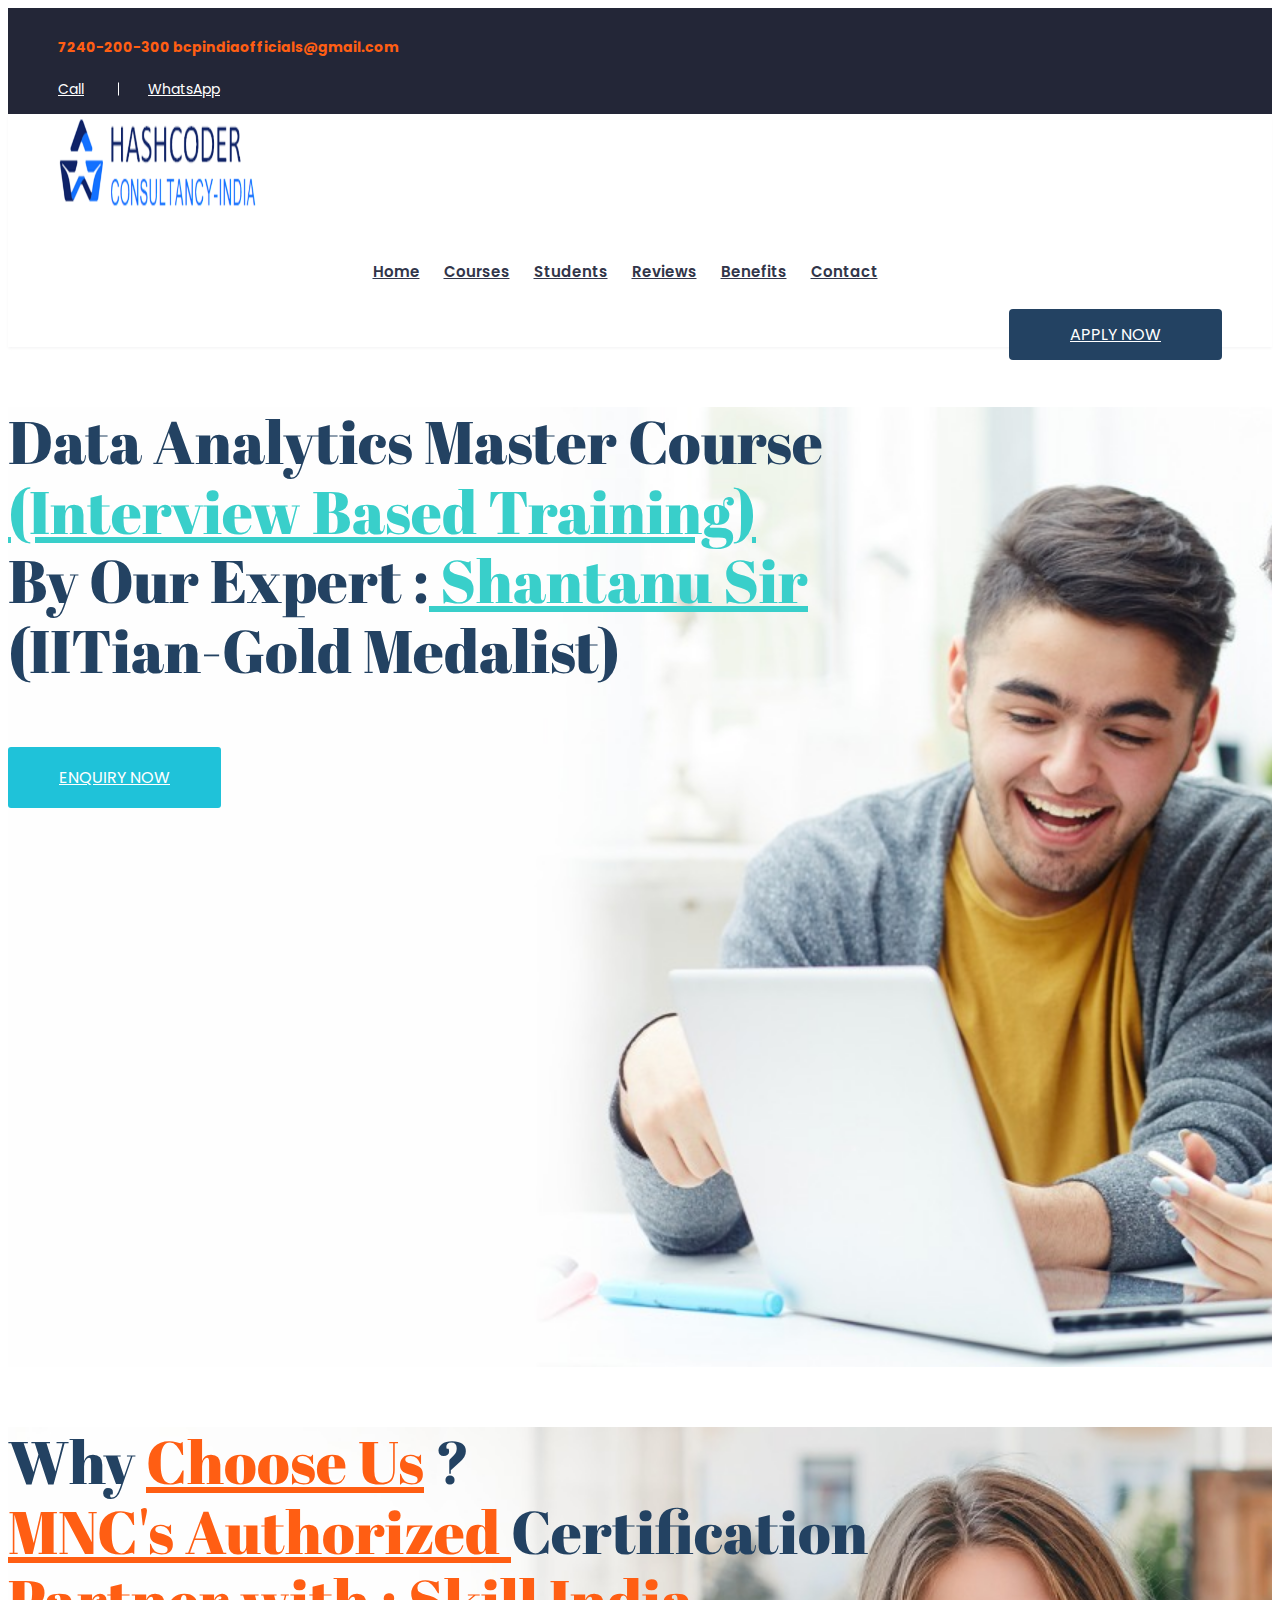
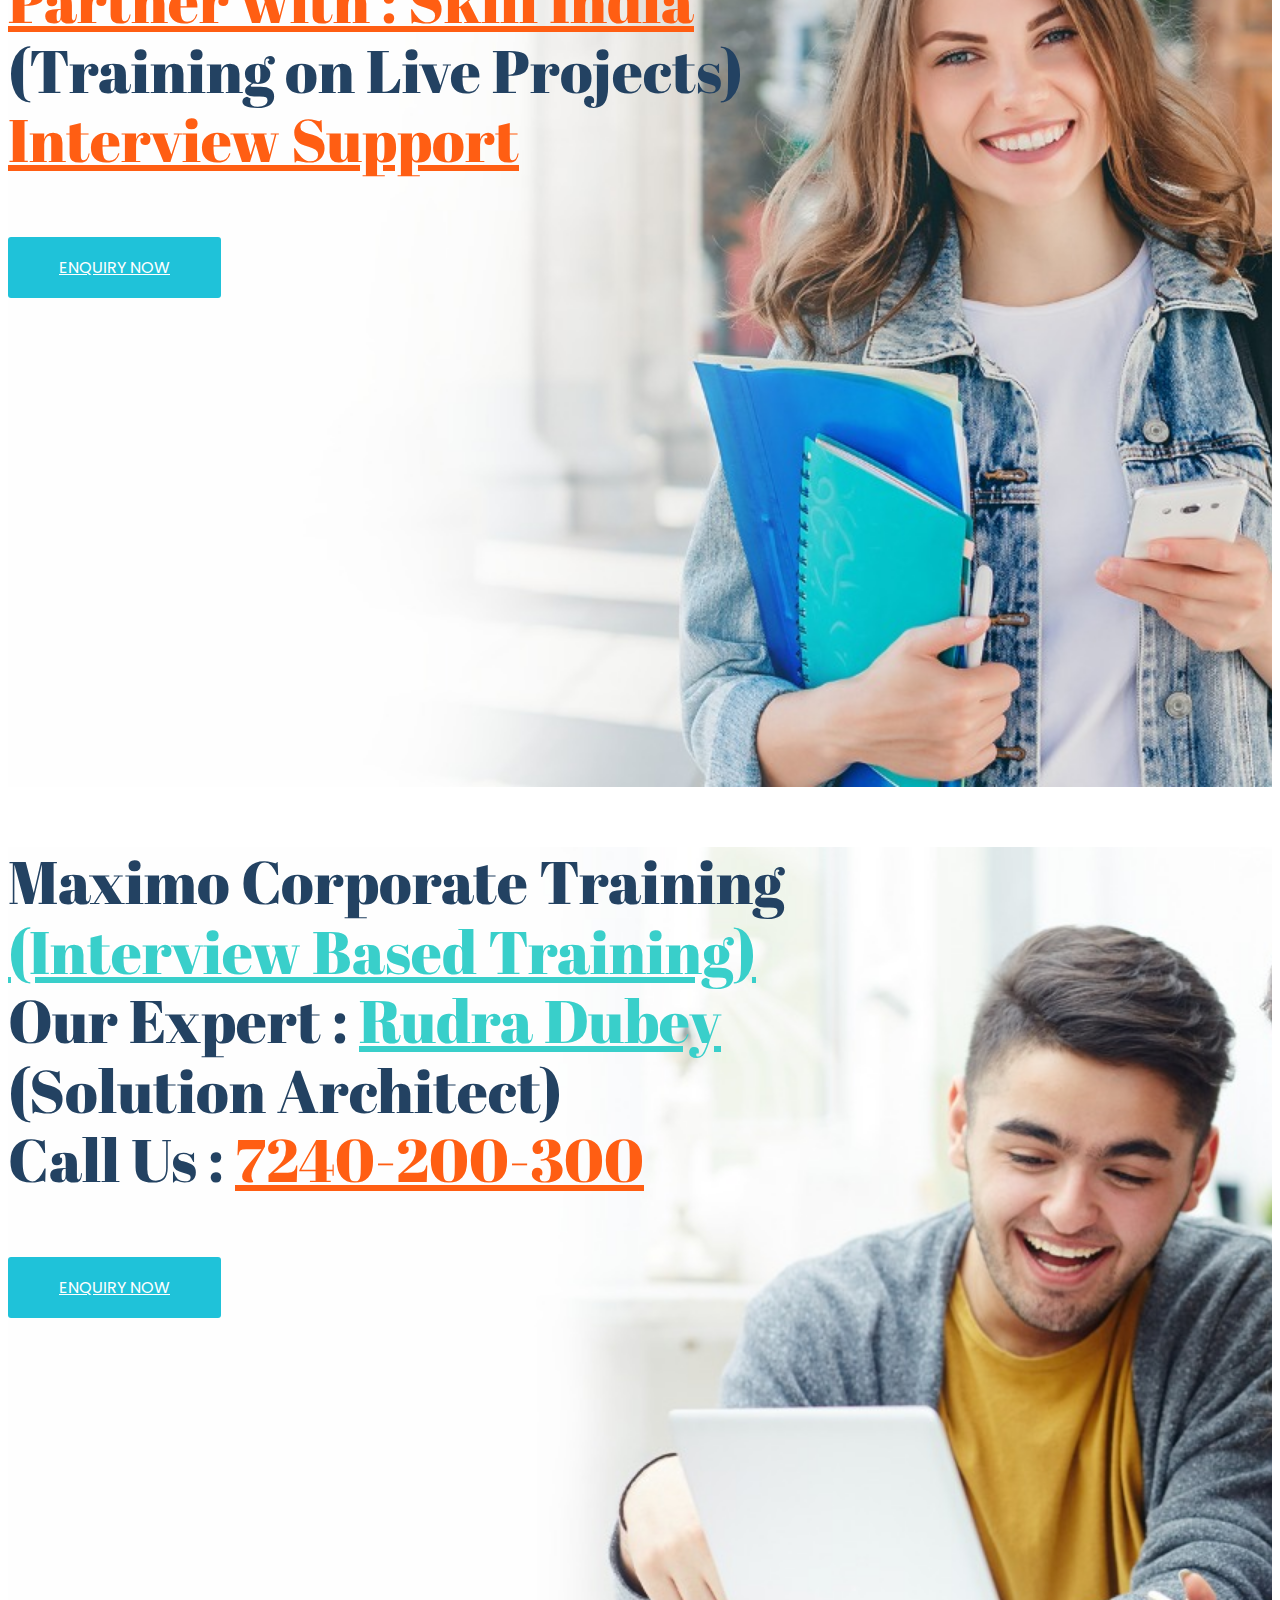
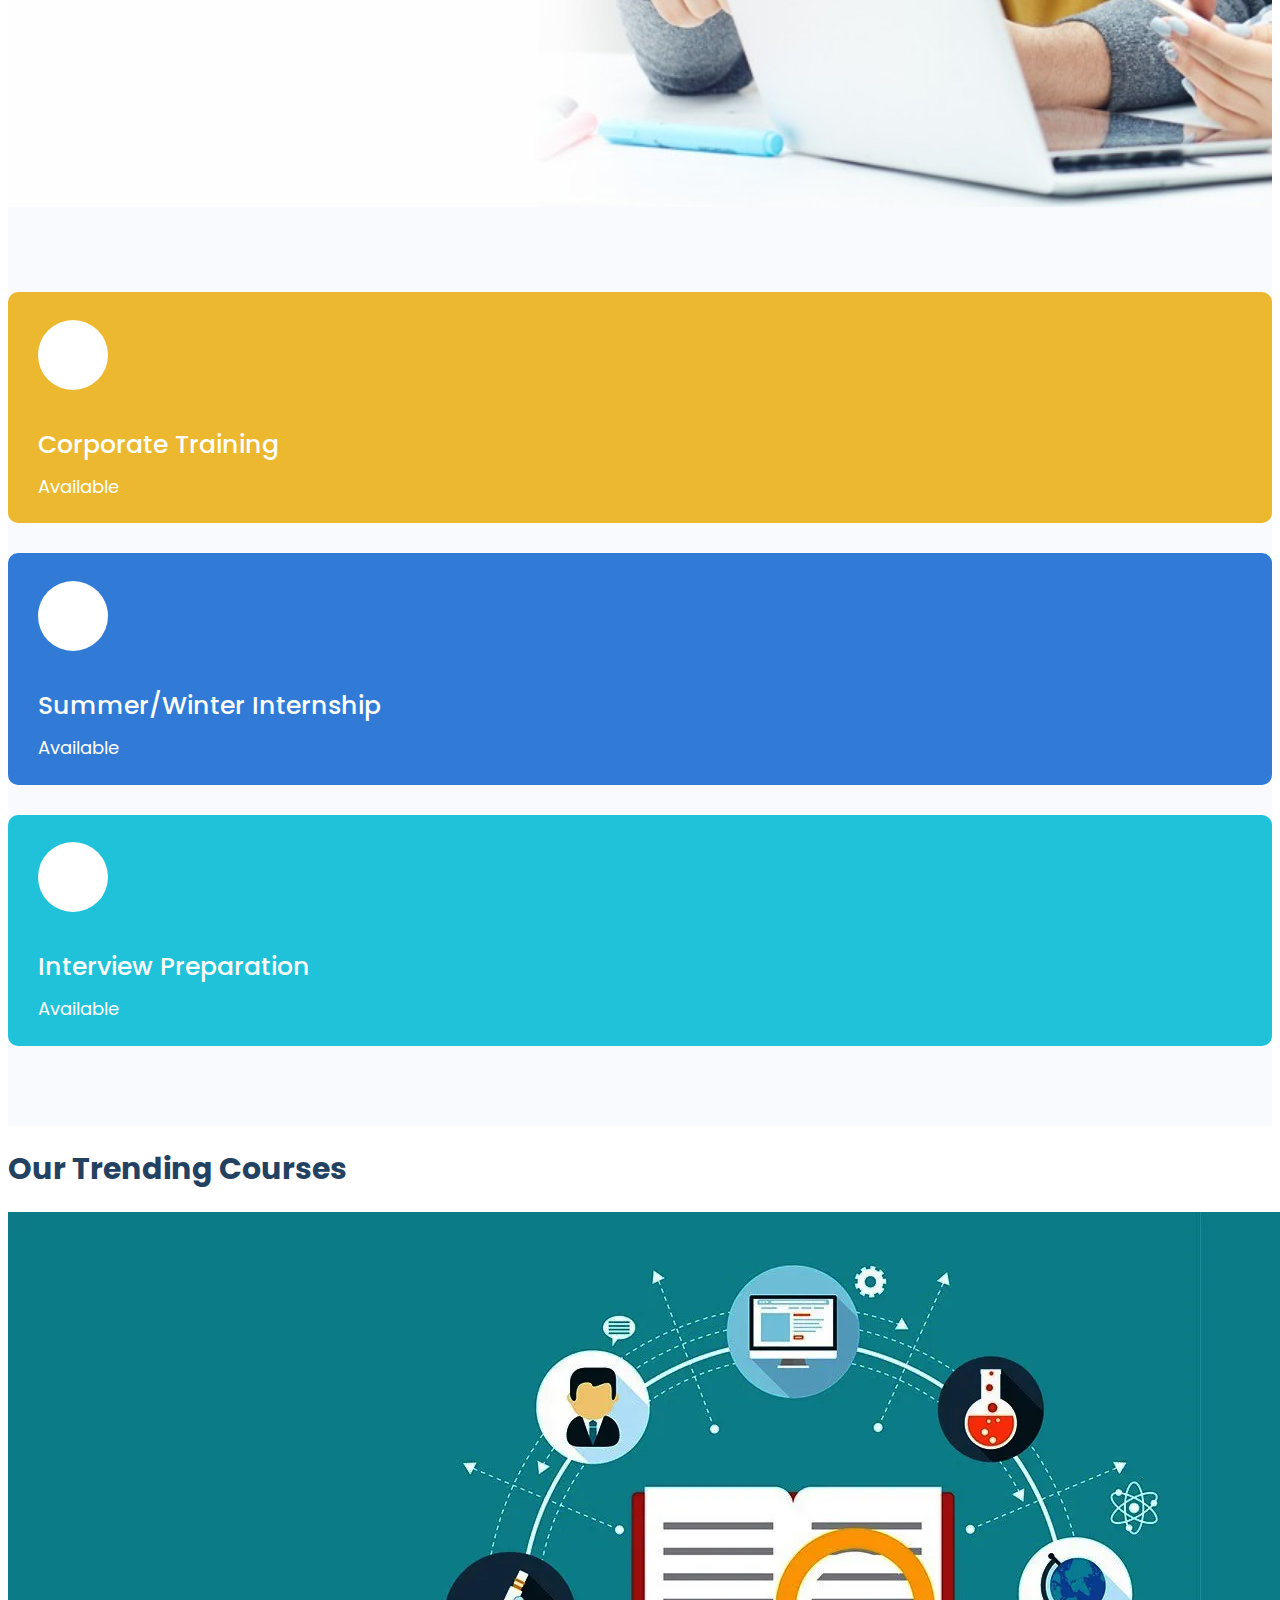
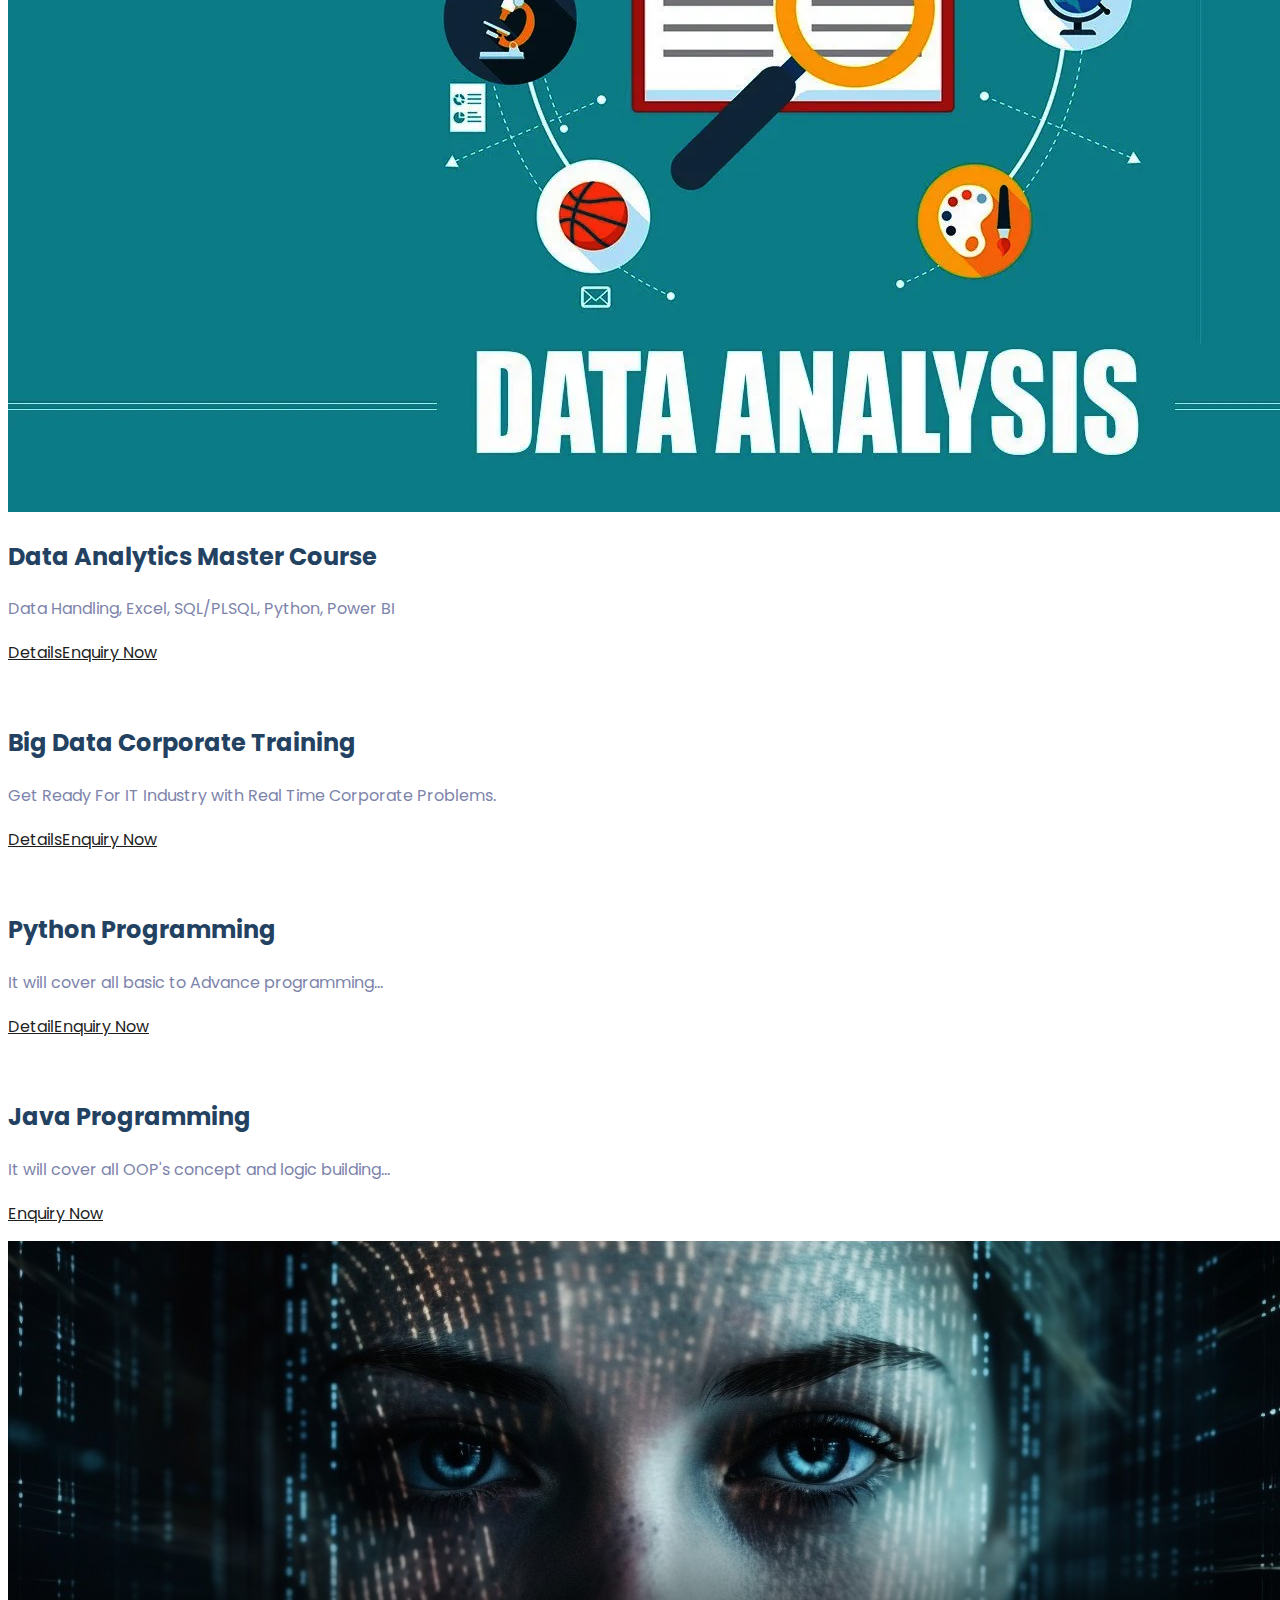
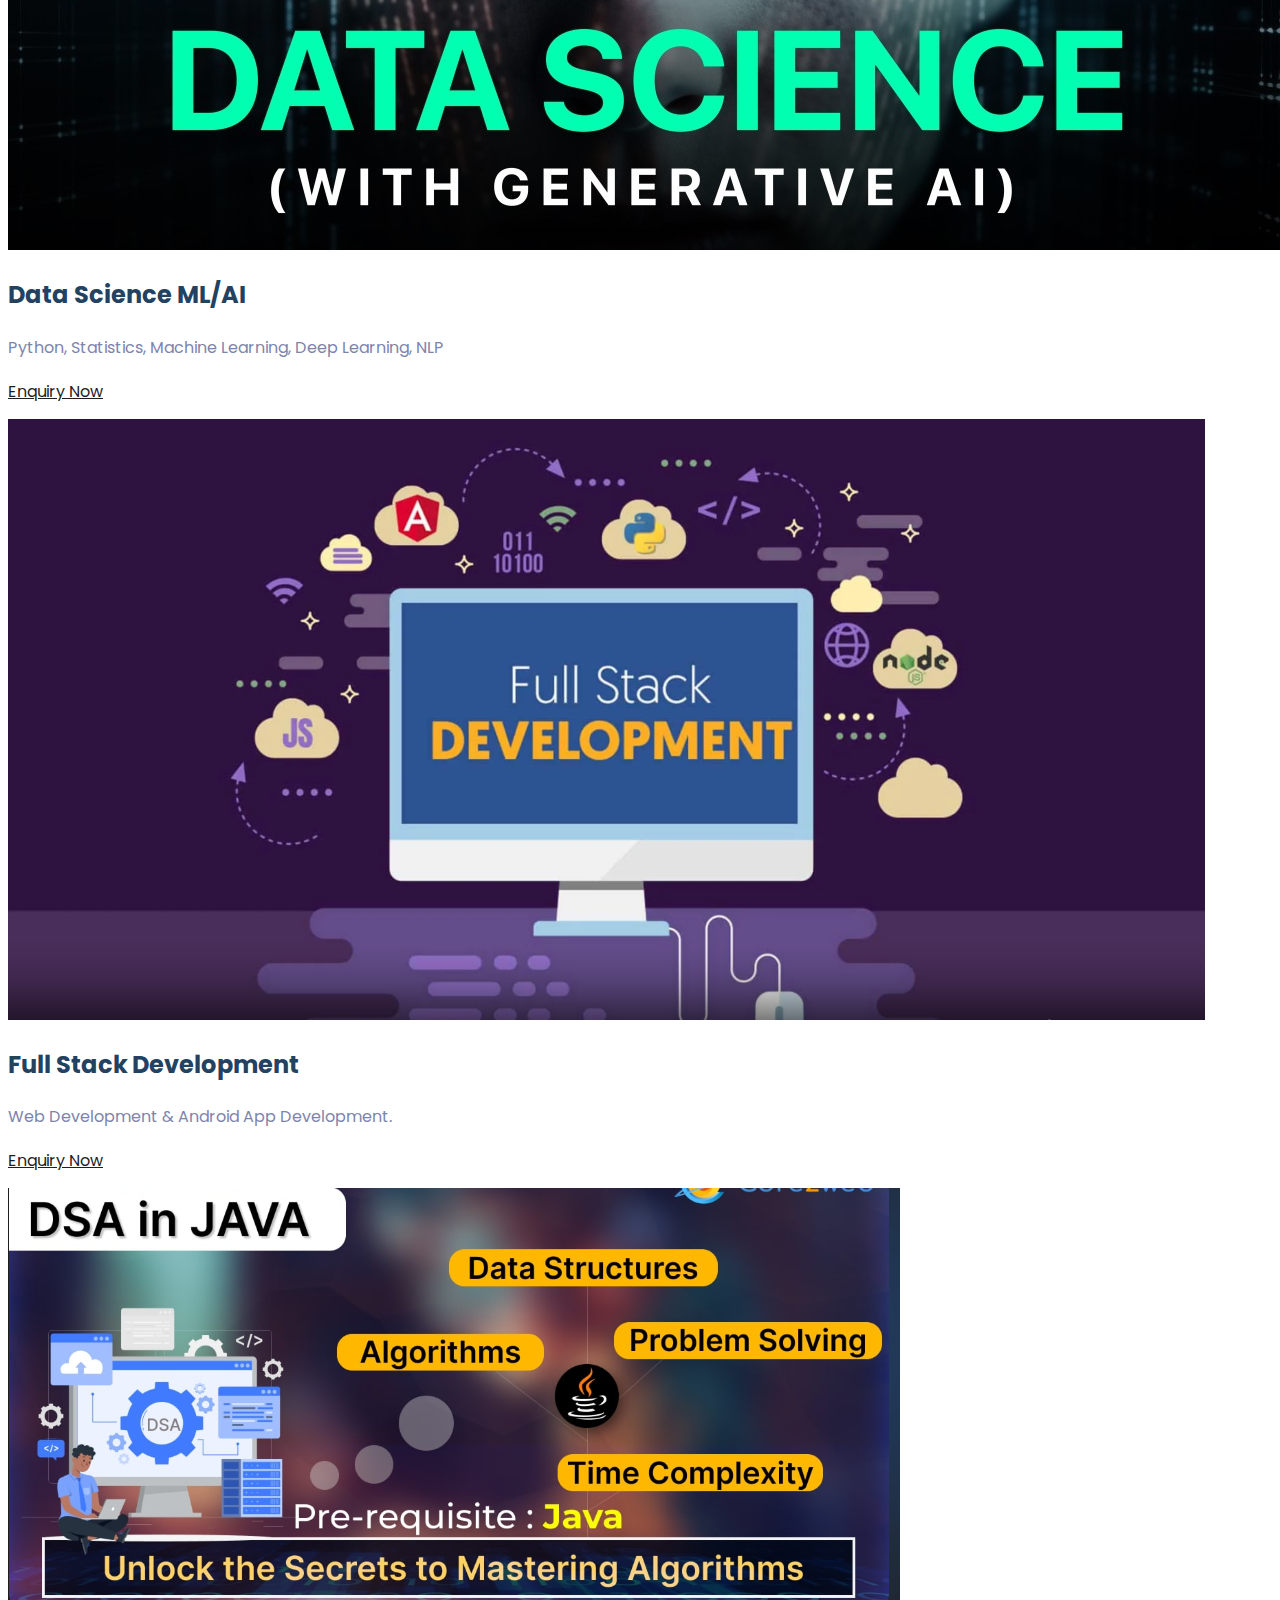
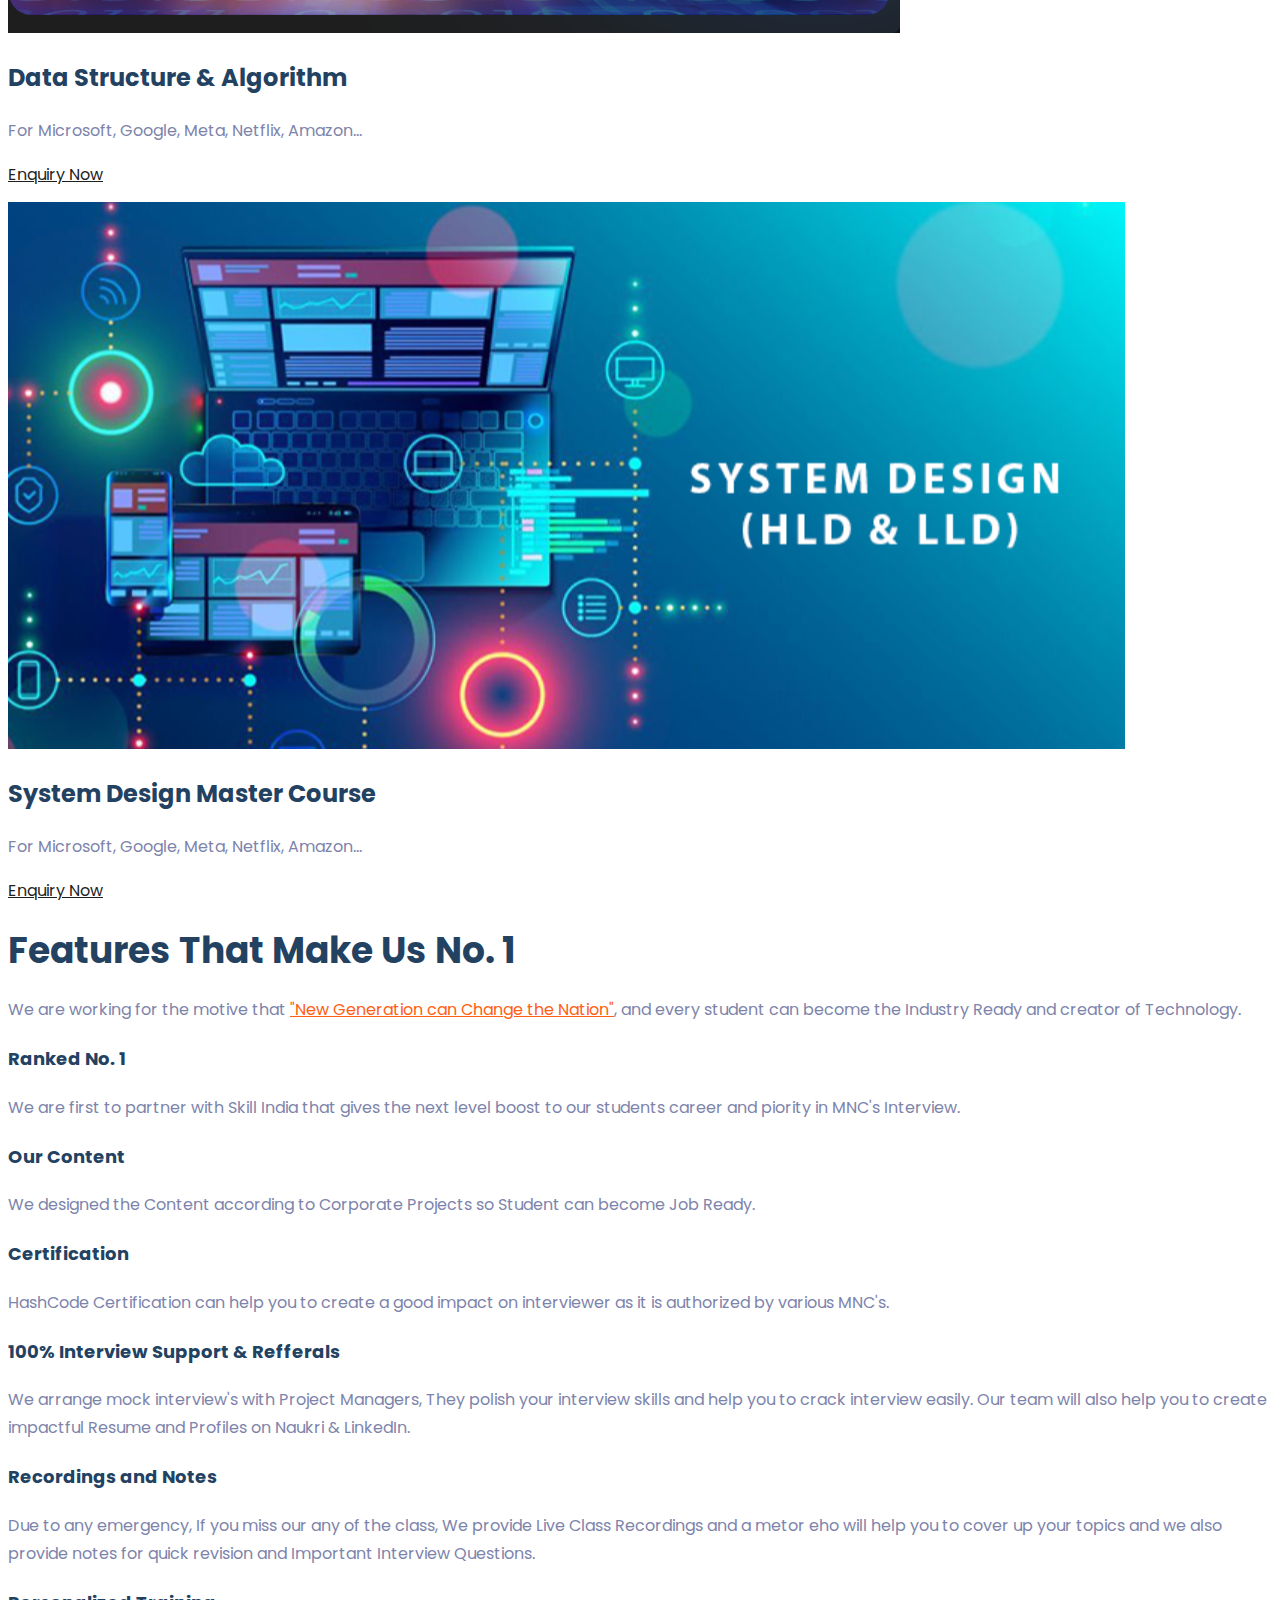
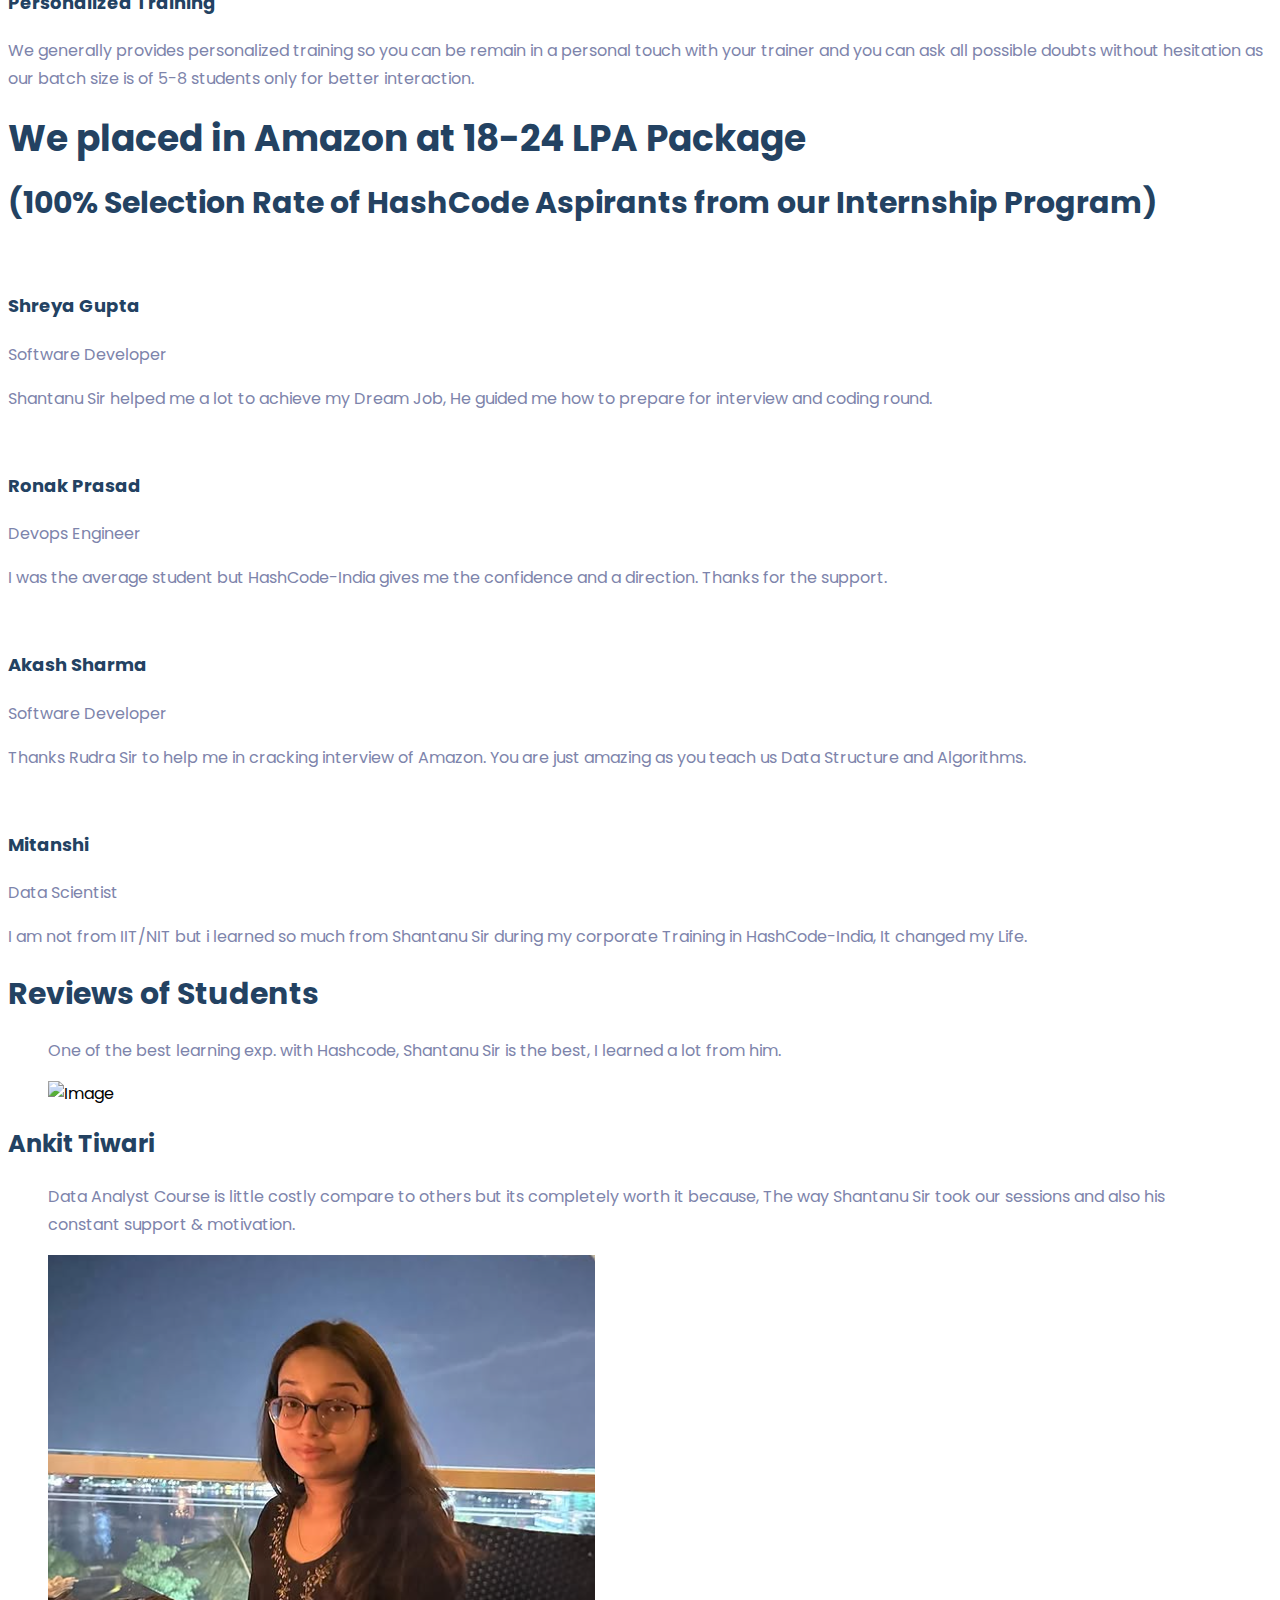
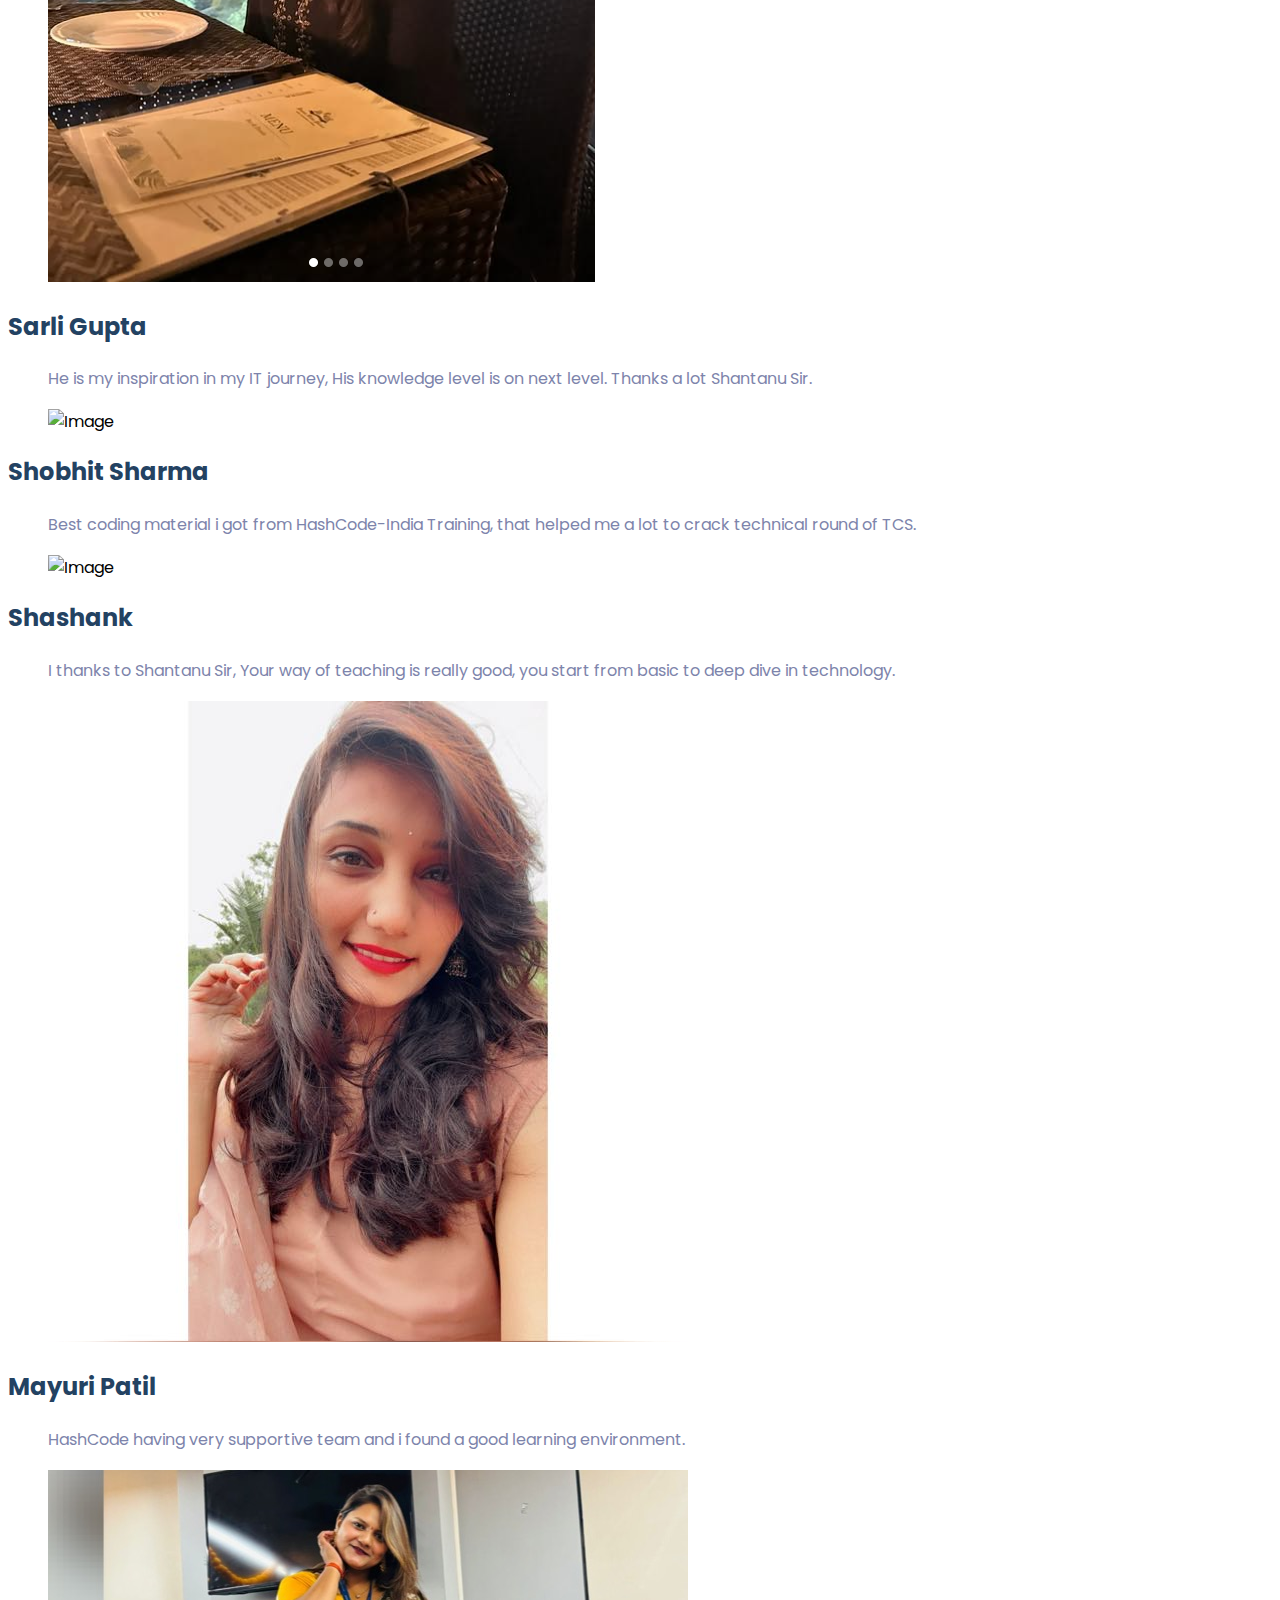
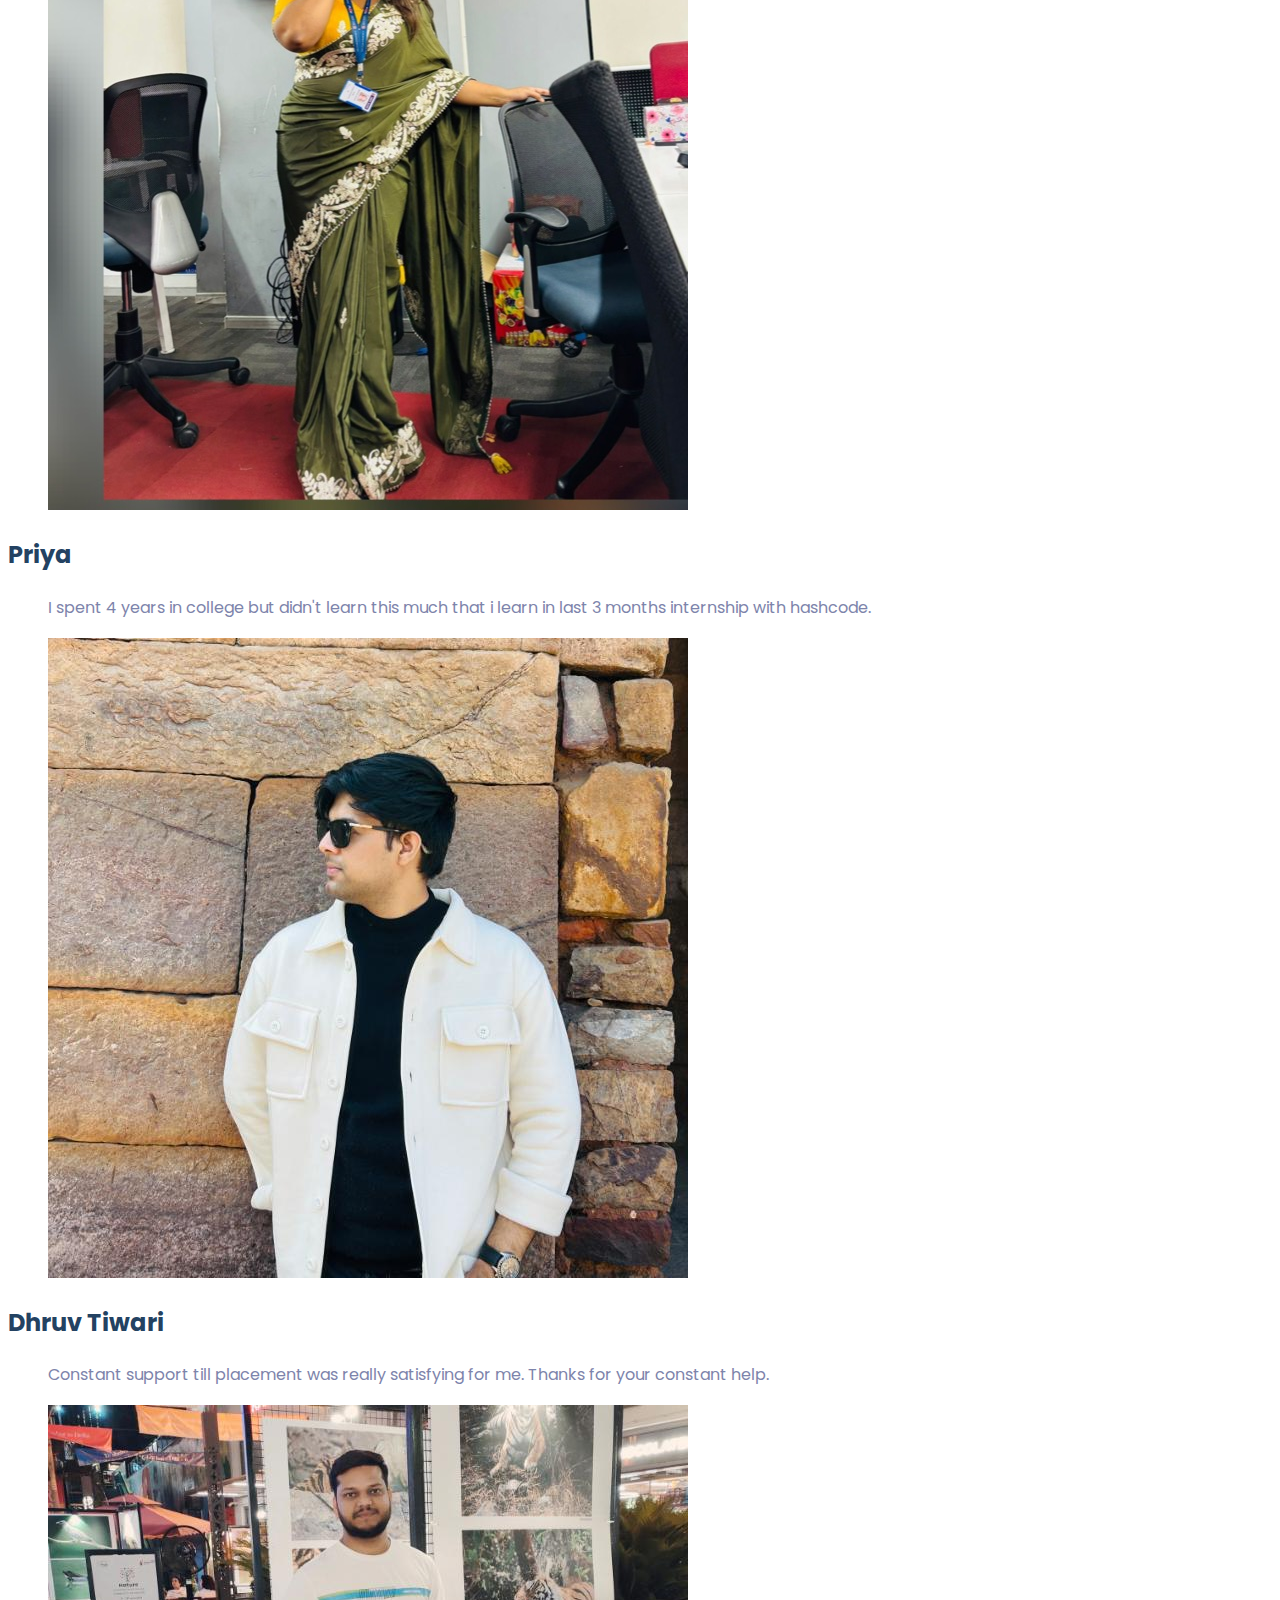
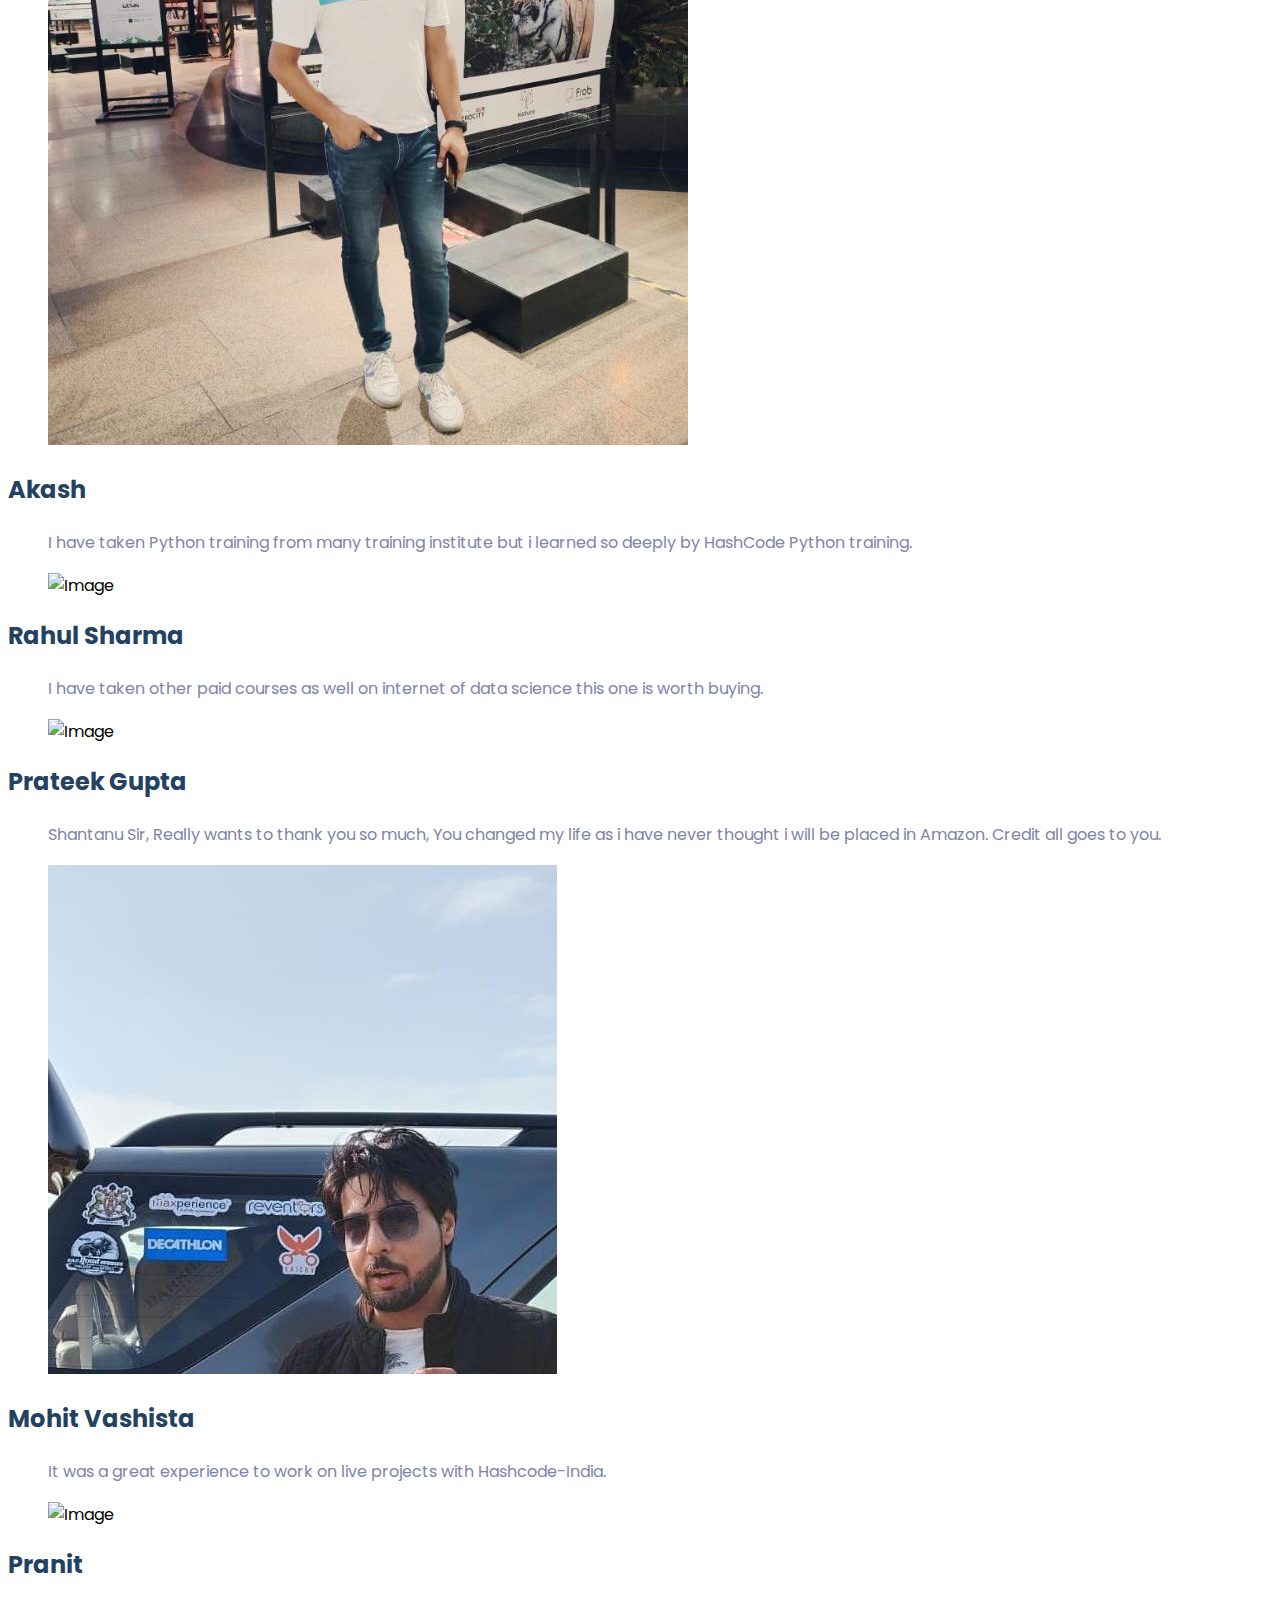
==== commit 64af2512: "First Commit" ====
--- a/index.html
+++ b/index.html
@@ -4,7 +4,7 @@
 <head>
     <meta charset="utf-8">
     <meta http-equiv="x-ua-compatible" content="ie=edge">
-    <title>Education</title>
+    <title>HashCode-India</title>
     <meta name="description" content="">
     <meta name="viewport" content="width=device-width, initial-scale=1">
 
@@ -63,7 +63,7 @@
                         <div class="col-lg-12">
                             <div class="header_top_wrap d-flex justify-content-between align-items-center">
                                 <div class="text_wrap">
-                                    <p><span>7240 200 300 | </span> <span>gyanplustechnology@gmail.com</span></p>
+                                    <p><span><b>7240-200-300    </b> </span><span><b>bcpindiaofficials@gmail.com</b></span></p>
                                 </div>
                                 <div class="text_wrap">
                                     <p><a href="tel:+91 7240200300"> <i class="ti-call"></i>  Call</a> <a href="https://wa.me/+917240200300">WhatsApp</a></p>
@@ -93,6 +93,7 @@
                                                 <li><a href="#courses">Courses</a></li>
 												<li><a href="#student">Students</a></li>
 												<li><a href="#reviews">Reviews</a></li>
+												<li><a href="#about">Benefits</a></li>
                                                 <!--<li><a href="#">blog <i class="ti-angle-down"></i></a>
                                                     <ul class="submenu">
                                                         <li><a href="blog.html">blog</a></li>
@@ -113,8 +114,9 @@
                                     </div>
                                     <div class="Appointment">
                                         <div class="book_btn d-none d-lg-block">
-                                            <a  href="https://rzp.io/l/ryaSskFpi">Apply NOw</a>
+                                            <a  href="https://wa.me/+917240200300">APPLY NOW</a>
                                         </div>
+										
                                     </div>
                                 </div>
                             </div>
@@ -138,8 +140,10 @@
                     <div class="row">
                         <div class="col-xl-12">
                             <div class="slider_text ">
-                               <h3>Mega Python Training <br>with 500+ Students <br><del>Actual Price Rs. 1999 </del><br>Now in Rs.499 <br><u style="color:#39cfca;">Offer Valid Till Today.</u> </h3>
-                                <a href="https://rzp.io/l/ryaSskFpi" class="boxed-btn3">REGISTER NOW</a>
+                                <h3>Data Analytics Master Course<br><u style="color:#39cfca;"> (Interview Based Training)</u><br> By Our Expert :<u style="color:#39cfca;"> Shantanu Sir </u><br>(IITian-Gold Medalist)
+                                   </h3>
+							   
+                                <a href="https://wa.me/+917240200300" class="boxed-btn3">ENQUIRY NOW</a>
                                 <!-- <a href="#" class="boxed-btn4">Take a tour</a> -->
                             </div>
                         </div>
@@ -153,9 +157,9 @@
                     <div class="row">
                         <div class="col-xl-12">
                             <div class="slider_text ">
-                                <h3>Get Ready to be the <br><u style="color:#39cfca;">Python Expert</u> <br>by the Great Mentor<br> <u style="color:#39cfca;">(Rakesh Sir, IITian)</u><br>12+ Exp. in MNC's
-                                   </h3>
-                                <a href="https://rzp.io/l/ryaSskFpi" class="boxed-btn3">REGISTER NOW</a>
+                                <h3>Why <u>Choose Us</u> ?<br><u>MNC's Authorized </u>Certification <br><u>Partner with : </u> <u>Skill India</u><br> (Training on Live Projects)<br><u> Interview Support</u>
+                                 </h3>
+                                <a href="https://wa.me/+917240200300" class="boxed-btn3">ENQUIRY NOW</a>
                                 <!-- <a href="#" class="boxed-btn4">Take a tour</a> -->
                             </div>
                         </div>
@@ -169,9 +173,9 @@
                     <div class="row">
                         <div class="col-xl-12">
                             <div class="slider_text ">
-                                <h3>First Step to be <u style="color:#39cfca;"><br>Data Scientist </u><br>
-                                    Get Authentic<u style="color:#39cfca;"> Certification</u>.<br> <u style="color:#39cfca;">Highest </u>Paying Job in IT.</u> <br>Call : <a href="7240200300">7240200300</a></h3>
-                                <a href="https://rzp.io/l/ryaSskFpi" class="boxed-btn3">REGISTER NOW</a>
+                                <h3>Maximo Corporate Training <u style="color:#39cfca;"><br>(Interview Based Training)</u> <br>
+                                    Our Expert : <u style="color:#39cfca;"> Rudra Dubey</u><br> (Solution Architect) <u style="color:#39cfca;"> </u><br>Call Us : <a href="7240200300"><u>7240-200-300</u></a></h3>
+                                <a href="https://wa.me/+917240200300" class="boxed-btn3">ENQUIRY NOW</a>
                                 <!-- <a href="#" class="boxed-btn4">Take a tour</a> -->
                             </div>
                         </div>
@@ -237,13 +241,13 @@
             </div>
             <div class="row course-list">
 			
-				  <div class="col-md-3 col-lg-3 col-sm-6 col-xs-12">
+				<div class="col-md-3 col-lg-3 col-sm-6 col-xs-12">
                     <div class="single-course mb20">
-                        <img src="assest/img/course/Python.jpg" alt="">
+                        <img src="assest/img/course/data_analytics.jpg" alt="">
                         <div class="course-details padding30">
-                            <h3 class="font18">Python Programming</h3>
-                            <p>It will cover all basic to Advance programming...</p>
-                            <p class="mt30"><a href="python.html" class="enroll-button">Detail</a><a href="https://rzp.io/l/ryaSskFpi" class="enroll-button">Enroll Now</a> <span class="course-price">Rs.499</span></p>
+                            <h3 class="font18">Data Analytics Master Course</h3>
+                            <p>Data Handling, Excel, SQL/PLSQL, Python, Power BI </p>
+                            <p class="mt30"><a href="data_analytics.html" class="enroll-button">Details</a><a href="https://wa.me/+917240200300" class="enroll-button">Enquiry Now</a> </p>
                         </div>
                     </div>
                 </div>
@@ -254,23 +258,22 @@
                         <div class="course-details padding30">
                             <h3 class="font18">Big Data Corporate Training</h3>
                             <p>Get Ready For IT Industry with Real Time Corporate Problems.</p>
-                            <p class="mt30"><a href="bigdata.html" class="enroll-button">Details</a><a href="https://rzp.io/l/Ktow67g3fD" class="enroll-button">Enroll Now</a> <span class="course-price">Rs.999</span></p>
-                        </div>
-                    </div>
-                </div>
-               
-              
+                            <p class="mt30"><a href="bigdata.html" class="enroll-button">Details</a><a href="https://wa.me/+917240200300" class="enroll-button">Enquiry Now</a> </p>
+                        </div>
+                    </div>
+                </div>
+               
+                <div class="col-md-3 col-lg-3 col-sm-6 col-xs-12">
+                    <div class="single-course mb20">
+                        <img src="assest/img/course/Python.jpg" alt="">
+                        <div class="course-details padding30">
+                            <h3 class="font18">Python Programming</h3>
+                            <p>It will cover all basic to Advance programming...</p>
+                            <p class="mt30"><a href="python.html" class="enroll-button">Detail</a><a href="https://wa.me/+917240200300" class="enroll-button">Enquiry Now</a> </p>
+                        </div>
+                    </div>
+                </div>
 				
-				 <div class="col-md-3 col-lg-3 col-sm-6 col-xs-12">
-                    <div class="single-course mb20">
-                        <img src="assest/img/course/devd.jpg" alt="">
-                        <div class="course-details padding30">
-                            <h3 class="font18">Web Development</h3>
-                            <p>Course contains HTML,CSS,JavaScript,Node JS </p>
-                            <p class="mt30"><a href="#" class="enroll-button">Details</a><a href="#" class="enroll-button">Enroll Now</a> <span class="course-price">Rs.999</span></p>
-                        </div>
-                    </div>
-                </div>
 				
                 <div class="col-md-3 col-lg-3 col-sm-6 col-xs-12">
                     <div class="single-course mb20">
@@ -278,7 +281,54 @@
                         <div class="course-details padding30">
                             <h3 class="font18">Java Programming</h3>
                             <p>It will cover all OOP's concept and logic building...</p>
-                            <p class="mt30"><a href="#" class="enroll-button">Details</a><a href="#" class="enroll-button">Enroll Now</a> <span class="course-price">Rs.299</span></p>
+                            <p class="mt30"><!--a href="https://wa.me/+917240200300" class="enroll-button">Details</a--><a href="https://wa.me/+917240200300" class="enroll-button">Enquiry Now</a> </p>
+                        </div>
+                    </div>
+                </div>
+            </div>
+			<div class="row course-list">
+			
+				<div class="col-md-3 col-lg-3 col-sm-6 col-xs-12">
+                    <div class="single-course mb20">
+                        <img src="assest/img/course/data_science.jpg" alt="">
+                        <div class="course-details padding30">
+                            <h3 class="font18">Data Science ML/AI</h3>
+                            <p>Python, Statistics, Machine Learning, Deep Learning, NLP </p>
+                            <p class="mt30"><!--a href="data_analytics.html" class="enroll-button">Details</a--><a href="https://wa.me/+917240200300" class="enroll-button">Enquiry Now</a> </p>
+                        </div>
+                    </div>
+                </div>
+				
+                <div class="col-md-3 col-lg-3 col-sm-6 col-xs-12">
+                    <div class="single-course mb20">
+                        <img src="assest/img/course/fullst.png" alt="">
+                        <div class="course-details padding30">
+                            <h3 class="font18">Full Stack Development</h3>
+                            <p>Web Development & Android App Development.</p>
+                            <p class="mt30"><!--a href="bigdata.html" class="enroll-button">Details</a--><a href="https://wa.me/+917240200300" class="enroll-button">Enquiry Now</a> </p>
+                        </div>
+                    </div>
+                </div>
+               
+                <div class="col-md-3 col-lg-3 col-sm-6 col-xs-12">
+                    <div class="single-course mb20">
+                        <img src="assest/img/course/dsa.png" alt="">
+                        <div class="course-details padding30">
+                            <h3 class="font18">Data Structure & Algorithm</h3>
+                            <p>For Microsoft, Google, Meta, Netflix, Amazon...</p>
+                            <p class="mt30"><!--a href="python.html" class="enroll-button">Detail</a--><a href="https://wa.me/+917240200300" class="enroll-button">Enquiry Now</a> </p>
+                        </div>
+                    </div>
+                </div>
+				
+				
+                <div class="col-md-3 col-lg-3 col-sm-6 col-xs-12">
+                    <div class="single-course mb20">
+                        <img src="assest/img/course/sysdesign.png" alt="">
+                        <div class="course-details padding30">
+                            <h3 class="font18">System Design Master Course</h3>
+                            <p>For Microsoft, Google, Meta, Netflix, Amazon...</p>
+                            <p class="mt30"><!--a href="#" class="enroll-button">Details</a--><a href="https://wa.me/+917240200300" class="enroll-button">Enquiry Now</a> </p>
                         </div>
                     </div>
                 </div>
@@ -554,7 +604,7 @@
 						<h4>Ranked No. 1 </h4>
 						<div class="wow fadeIn" data-wow-duration="1s" data-wow-delay=".1s">
 							<p>
-								We placed the highest no. of Students in Big MNC's like Amazon, Microsoft, Google, Meta, Walmart etc.
+								We are first to partner with Skill India that gives the next level boost to our students career and piority in MNC's Interview.
 							</p>
 						</div>
 					</div>
@@ -576,7 +626,7 @@
 						<h4>Certification</h4>
 						<div class="wow fadeIn" data-wow-duration="1s" data-wow-delay=".5s">
 							<p>
-								Gyan Plus Certification can help you to create a good impact on interviewer, it will help you to crack interview.
+								HashCode Certification can help you to create a good impact on interviewer as it is authorized by various MNC's.
 							</p>
 						</div>
 					</div>
@@ -584,10 +634,10 @@
 				<div class="col-lg-4 col-md-6">
 					<div class="feature-item">
 						<i class="ti-key"></i>
-						<h4>100% Placement Assestence</h4>
+						<h4>100% Interview Support & Refferals</h4>
 						<div class="wow fadeIn" data-wow-duration="1s" data-wow-delay=".1s">
 							<p>
-								We help you to provide placment opportunity in Big MNC's on core role and in big projects that will change your IT career.
+								We arrange mock interview's with Project Managers, They polish your interview skills and help you to crack interview easily. Our team will also help you to create impactful Resume and Profiles on Naukri & LinkedIn.
 							</p>
 						</div>
 					</div>
@@ -598,7 +648,7 @@
 						<h4>Recordings and Notes</h4>
 						<div class="wow fadeIn" data-wow-duration="1s" data-wow-delay=".3s">
 							<p>
-								We also provide Recordings if you have missed any claas so you can watch it anytime and Notes for further reference. 
+								Due to any emergency, If you miss our any of the class, We provide Live Class Recordings and a metor eho will help you to cover up your topics and we also provide notes for quick revision and Important Interview Questions. 
 							</p>
 						</div>
 					</div>
@@ -606,10 +656,10 @@
 				<div class="col-lg-4 col-md-6">
 					<div class="feature-item">
 						<i class="ti-headphone-alt"></i>
-						<h4>Inerview Support</h4>
+						<h4>Personalized Training</h4>
 						<div class="wow fadeIn" data-wow-duration="1s" data-wow-delay=".5s">
 							<p>
-								We also provide you Interview Support from Project Managers they will help you to crack Interview Easily as a Fresher. 
+								We generally provides personalized training so you can be remain in a personal touch with your trainer and you can ask all possible doubts without hesitation as our batch size is of 5-8 students only for better interaction. 
 							</p>
 						</div>
 					</div>
@@ -626,8 +676,8 @@
 				<div class="col-lg-8">
 					<div class="section-title text-center">
 						
-							<h1>We placed in Amazon at 12 LPA Package</h1>
-							<h2>(100% Selection Rate of Gyan Plus Aspirants from our Internship Program)</h2>
+							<h1>We placed in Amazon at 18-24 LPA Package</h1>
+							<h2>(100% Selection Rate of HashCode Aspirants from our Internship Program)</h2>
 						<!--<p>
 							If you are looking at blank cassettes on the web, you may be very confused at the difference in price. You may see some for
 							as low as $.17 each.
@@ -641,11 +691,11 @@
 						<img class="img-fluid" src="img/faculty/shreya.png" alt="">
 					</div>
 					<div class="meta-text text-center">
-						<h4>Shreya Sakshi</h4>
+						<h4>Shreya Gupta</h4>
 						<p class="designation">Software Developer</p>
 						<div class="info wow fadeIn" data-wow-duration="1s" data-wow-delay=".1s">
 							<p>
-								Rakesh Sir helped me a lot to achieve my Dream Job, He guided me how to prepare for interview and coding round. 
+								Shantanu Sir helped me a lot to achieve my Dream Job, He guided me how to prepare for interview and coding round. 
 							</p>
 						</div>
 					<!--	<div class="align-items-center justify-content-center d-flex">
@@ -660,11 +710,11 @@
 						<img class="img-fluid" src="img/faculty/rohan.png" alt="">
 					</div>
 					<div class="meta-text text-center">
-						<h4>Rohan Prasad</h4>
+						<h4>Ronak Prasad</h4>
 						<p class="designation">Devops Engineer</p>
 						<div class="info wow fadeIn" data-wow-duration="1s" data-wow-delay=".3s">
 							<p>
-								I was the average student during my academics but Gyan plus gives me the confidence and a direction.
+								I was the average student but HashCode-India gives me the confidence and a direction. Thanks for the support.
 							</p>
 						</div>
 						<!--<div class="align-items-center justify-content-center d-flex">
@@ -679,11 +729,11 @@
 						<img class="img-fluid" src="img/faculty/lomash.png" alt="">
 					</div>
 					<div class="meta-text text-center">
-						<h4>Lomash Sharma</h4>
+						<h4>Akash Sharma</h4>
 						<p class="designation">Software Developer</p>
 						<div class="info wow fadeIn" data-wow-duration="1s" data-wow-delay=".5s">
 							<p>
-								If you want to crack interview of Amazon then you should have great knowledge of DSA and Competitive programming.
+								Thanks Rudra Sir to help me in cracking interview of Amazon. You are just amazing as you teach us Data Structure and Algorithms.
 							</p>
 						</div>
 						<!--<div class="align-items-center justify-content-center d-flex">
@@ -702,7 +752,7 @@
 						<p class="designation">Data Scientist</p>
 						<div class="info wow fadeIn" data-wow-duration="1s" data-wow-delay=".7s">
 							<p>
-								I am not from IIT/NIT but i learned so much from Rakesh Sir during my corporate Training in Gyan Plus, It changed my Life
+								I am not from IIT/NIT but i learned so much from Shantanu Sir during my corporate Training in HashCode-India, It changed my Life.
 							</p>
 						</div>
 						<!--<div class="align-items-center justify-content-center d-flex">
@@ -731,7 +781,7 @@
               <div class="block-testimony-1 text-center">
                 
                 <blockquote class="mb-4">
-                  <p>One of the best learning exp. , Rakesh Sir is the best, I learned a lot from him.</p>
+                  <p>One of the best learning exp. with Hashcode, Shantanu Sir is the best, I learned a lot from him.</p>
                 </blockquote>
 
                 <figure>
@@ -741,54 +791,237 @@
               </div>
             </div>
 
+			<div>
+              <div class="block-testimony-1 text-center">
+                
+
+                <blockquote class="mb-4">
+                  <p>Data Analyst Course is little costly compare to others but its completely worth it because, The way Shantanu Sir took our sessions and also his constant support & motivation.</p>
+                </blockquote>
+
+                <figure>
+                  <img src="images/sarli.png" alt="Image" class="img-fluid rounded-circle mx-auto">
+                </figure>
+                <h3 class="font-size-20 text-black">Sarli Gupta</h3>
+
+              </div>
+            </div>
+
             <div>
               <div class="block-testimony-1 text-center">
 
+                <blockquote class="mb-4">
+                  <p>He is my inspiration in my IT journey, His knowledge level is on next level. Thanks a lot Shantanu Sir.</p>
+                </blockquote>
+
+                <figure>
+                  <img src="images/shobhit.jpeg" alt="Image" class="img-fluid rounded-circle mx-auto">
+                </figure>
+                <h3 class="font-size-20 mb-4 text-black">Shobhit Sharma</h3>
+
                 
-
-                <blockquote class="mb-4">
-                  <p>He is my inspiration in my IT journey, His knowledge level is on next level. Thanks a lot Rakesh Sir.</p>
-                </blockquote>
-
-                <figure>
-                  <img src="images/shobhit.jpeg" alt="Image" class="img-fluid rounded-circle mx-auto">
-                </figure>
-                <h3 class="font-size-20 mb-4 text-black">Shobhit Sharma</h3>
-
+              </div>
+
+            </div>
+
+			
+            <div>
+              <div class="block-testimony-1 text-center">
                 
+
+                <blockquote class="mb-4">
+                  <p>Best coding material i got from HashCode-India Training, that helped me a lot to crack technical round of TCS.</p>
+                </blockquote>
+
+                <figure>
+                  <img src="images/sha.jpeg" alt="Image" class="img-fluid rounded-circle mx-auto">
+                </figure>
+                <h3 class="font-size-20 text-black">Shashank</h3>
+
+              </div>
+            </div>
+			
+			<div>
+              <div class="block-testimony-1 text-center">
+     
+                <blockquote class="mb-4">
+                  <p>I thanks to Shantanu Sir, Your way of teaching is really good, you start from basic to deep dive in technology.</p>
+                </blockquote>
+
+                <figure>
+                  <img src="images/2.jpg" alt="Image" class="img-fluid rounded-circle mx-auto">
+                </figure>
+                <h3 class="font-size-20 text-black">Mayuri Patil</h3>
+
+              </div>
+            </div>
+			
+				<div>
+              <div class="block-testimony-1 text-center">
+     
+                <blockquote class="mb-4">
+                  <p>HashCode having very supportive team and i found a good learning environment.</p>
+                </blockquote>
+
+                <figure>
+                  <img src="images/6.jpg" alt="Image" class="img-fluid rounded-circle mx-auto">
+                </figure>
+                <h3 class="font-size-20 text-black">Priya</h3>
+
+              </div>
+            </div>
+			
+				<div>
+              <div class="block-testimony-1 text-center">
+     
+                <blockquote class="mb-4">
+                  <p>I spent 4 years in college but didn't learn this much that i learn in last 3 months internship with hashcode.</p>
+                </blockquote>
+
+                <figure>
+                  <img src="images/dhruv.jpg" alt="Image" class="img-fluid rounded-circle mx-auto">
+                </figure>
+                <h3 class="font-size-20 text-black">Dhruv Tiwari</h3>
+
+              </div>
+            </div>
+			
+				<div>
+              <div class="block-testimony-1 text-center">
+     
+                <blockquote class="mb-4">
+                  <p>Constant support till placement was really satisfying for me. Thanks for your constant help.</p>
+                </blockquote>
+
+                <figure>
+                  <img src="images/1.jpg" alt="Image" class="img-fluid rounded-circle mx-auto">
+                </figure>
+                <h3 class="font-size-20 text-black">Akash</h3>
+
               </div>
             </div>
 
             <div>
               <div class="block-testimony-1 text-center">
+
+                <blockquote class="mb-4">
+                  <p>I have taken Python training from many training institute but i learned so deeply by HashCode Python training.</p>
+                </blockquote>
+
+                <figure>
+                  <img src="images/rahul.jpeg" alt="Image" class="img-fluid rounded-circle mx-auto">
+                </figure>
+                <h3 class="font-size-20 mb-4 text-black">Rahul Sharma</h3>
+               
+              </div>
+            </div>
+			
+			 <div>
+              <div class="block-testimony-1 text-center">
+
+                <blockquote class="mb-4">
+                  <p>I have taken other paid courses as well on internet of data science this one is worth buying.</p>
+                </blockquote>
+
+                <figure>
+                  <img src="images/prateek.jpg" alt="Image" class="img-fluid rounded-circle mx-auto">
+                </figure>
+                <h3 class="font-size-20 mb-4 text-black">Prateek Gupta</h3>
+               
+              </div>
+            </div>
+			
+			 <div>
+              <div class="block-testimony-1 text-center">
+
+                <blockquote class="mb-4">
+                  <p>Shantanu Sir, Really wants to thank you so much, You changed my life as i have never thought i will be placed in Amazon. Credit all goes to you.</p>
+                </blockquote>
+
+                <figure>
+                  <img src="images/monu.jpg" alt="Image" class="img-fluid rounded-circle mx-auto">
+                </figure>
+                <h3 class="font-size-20 mb-4 text-black">Mohit Vashista</h3>
+               
+              </div>
+            </div>
+			
+			 <div>
+              <div class="block-testimony-1 text-center">
+
+                <blockquote class="mb-4">
+                  <p>It was a great experience to work on live projects with Hashcode-India.</p>
+                </blockquote>
+
+                <figure>
+                  <img src="images/pranit.jpg" alt="Image" class="img-fluid rounded-circle mx-auto">
+                </figure>
+                <h3 class="font-size-20 mb-4 text-black">Pranit</h3>
+               
+              </div>
+            </div>
+			
+			 <div>
+              <div class="block-testimony-1 text-center">
+
+                <blockquote class="mb-4">
+                  <p>Best part is the personalized training and a direct interaction with my great mentor Shantanu Sir, Best Exp. of learning for me.</p>
+                </blockquote>
+
+                <figure>
+                  <img src="images/7.jpg" alt="Image" class="img-fluid rounded-circle mx-auto">
+                </figure>
+                <h3 class="font-size-20 mb-4 text-black">Anshu Bharadwaj</h3>
+               
+              </div>
+            </div>
+			
+			 <div>
+              <div class="block-testimony-1 text-center">
+
+                <blockquote class="mb-4">
+                  <p>Best Big Data Course, I have ever gone though under. Thanks Rudra Sir (You are ocean of knowledge)</p>
+                </blockquote>
+
+                <figure>
+                  <img src="images/love.jpg" alt="Image" class="img-fluid rounded-circle mx-auto">
+                </figure>
+                <h3 class="font-size-20 mb-4 text-black">Love Kaushik</h3>
+               
+              </div>
+            </div>
+			
+			<div>
+              <div class="block-testimony-1 text-center">
+
                 
 
                 <blockquote class="mb-4">
-                  <p>Best coding material i got from Gyan Plus Training, that helped me a lot to crack technical and Interview round of TCS.</p>
-                </blockquote>
-
-                <figure>
-                  <img src="images/sha.jpeg" alt="Image" class="img-fluid rounded-circle mx-auto">
-                </figure>
-                <h3 class="font-size-20 text-black">Shashank</h3>
+                  <p>Best Java Tutor i have ever met in my Life, the concept i got from you sir is extremely helpful in my entire career of IT, Rudra Sir you are Great.</p>
+                </blockquote>
+
+                <figure>
+                  <img src="images/sarthak.jpeg" alt="Image" class="img-fluid rounded-circle mx-auto">
+                </figure>
+                <h3 class="font-size-20 mb-4 text-black">Sarthak</h3>
 
                 
               </div>
             </div>
 
-            <div>
+			<div>
               <div class="block-testimony-1 text-center">
 
                 
 
                 <blockquote class="mb-4">
-                  <p>I have taken Python training from many training institute but i learned so deeply by Gyan Plus Python corporate training.</p>
-                </blockquote>
-
-                <figure>
-                  <img src="images/rahul.jpeg" alt="Image" class="img-fluid rounded-circle mx-auto">
-                </figure>
-                <h3 class="font-size-20 mb-4 text-black">Rahul Sharma</h3>
+                  <p>I was the tester in my company but when i joined the Data Analyst Training by Shantanu Sir, Now i got good profile role in PWC.</p>
+                </blockquote>
+
+                <figure>
+                  <img src="images/rv1.jpeg" alt="Image" class="img-fluid rounded-circle mx-auto">
+                </figure>
+                <h3 class="font-size-20 mb-4 text-black">Priyanka Rathore</h3>
 
                 
               </div>
@@ -797,52 +1030,199 @@
 			<div>
               <div class="block-testimony-1 text-center">
 
+                <blockquote class="mb-4">
+                  <p>Shantanu Sir, i seriously wants to thank you because i have cleared the Wipro Interview yesterday and it happened just because of you.</p>
+                </blockquote>
+
+                <figure>
+                  <img src="images/rv2.jpeg" alt="Image" class="img-fluid rounded-circle mx-auto">
+                </figure>
+                <h3 class="font-size-20 mb-4 text-black">Khushi Singh</h3>
+               
+              </div>
+            </div>
+			
+			<div>
+              <div class="block-testimony-1 text-center">
+
+                <blockquote class="mb-4">
+                  <p>My Mentor and My insipiration Shantanu Sir, You are the best.</p>
+                </blockquote>
+
+                <figure>
+                  <img src="images/Nitin.jpg" alt="Image" class="img-fluid rounded-circle mx-auto">
+                </figure>
+                <h3 class="font-size-20 mb-4 text-black">Nitin Yadav</h3>
+               
+              </div>
+            </div>
+			
+			<div>
+              <div class="block-testimony-1 text-center">
+
+                <blockquote class="mb-4">
+                  <p>Interview Preparation Questions and Course Content is really good. Helped me in cracking interview of Delloite & EY</p>
+                </blockquote>
+
+                <figure>
+                  <img src="images/shivangi.png" alt="Image" class="img-fluid rounded-circle mx-auto">
+                </figure>
+                <h3 class="font-size-20 mb-4 text-black">Shivangi Chaubey</h3>
+               
+              </div>
+            </div>
+			
+			<div>
+              <div class="block-testimony-1 text-center">
+
+                <blockquote class="mb-4">
+                  <p>Certifications of HaskCode-India helps me in my placement.</p>
+                </blockquote>
+
+                <figure>
+                  <img src="images/ravi.png" alt="Image" class="img-fluid rounded-circle mx-auto">
+                </figure>
+                <h3 class="font-size-20 mb-4 text-black">Ravi Chaudhry</h3>
+               
+              </div>
+            </div>
+			
+			<div>
+              <div class="block-testimony-1 text-center">
+
+                <blockquote class="mb-4">
+                  <p>I cleared my all my basics and able to understand the complete cloud architecture that I was unable to understand in my last 2-3 courses that i joined with other internet available courses.</p>
+                </blockquote>
+
+                <figure>
+                  <img src="images/rohit.png" alt="Image" class="img-fluid rounded-circle mx-auto">
+                </figure>
+                <h3 class="font-size-20 mb-4 text-black">Rohit Yadav</h3>
+               
+              </div>
+            </div>
+			
+			<div>
+              <div class="block-testimony-1 text-center">
+
+                <blockquote class="mb-4">
+                  <p>Hashcode gave me the platform and confidence that a average student can also do coding and can clear Paytm interview.</p>
+                </blockquote>
+
+                <figure>
+                  <img src="images/Nivedita.png" alt="Image" class="img-fluid rounded-circle mx-auto">
+                </figure>
+                <h3 class="font-size-20 mb-4 text-black">Nivedita Shaw</h3>
+               
+              </div>
+            </div>
+			
+			<div>
+              <div class="block-testimony-1 text-center">
+
+                <blockquote class="mb-4">
+                  <p>Shantanu Sir, My learning experience with you was really good. Thanks for your Support.</p>
+                </blockquote>
+
+                <figure>
+                  <img src="images/parli.png" alt="Image" class="img-fluid rounded-circle mx-auto">
+                </figure>
+                <h3 class="font-size-20 mb-4 text-black">Parli Jain</h3>
+               
+              </div>
+            </div>
+			
+			<div>
+              <div class="block-testimony-1 text-center">
+
+                <blockquote class="mb-4">
+                  <p>HashCode Data Analyst Course is the best course, Because i cleaed 3 interviews just in 2 months, A Big achievement for me. </p>
+                </blockquote>
+
+                <figure>
+                  <img src="images/saksham.png" alt="Image" class="img-fluid rounded-circle mx-auto">
+                </figure>
+                <h3 class="font-size-20 mb-4 text-black">Saksham</h3>
+               
+              </div>
+            </div>
+			
+				<div>
+              <div class="block-testimony-1 text-center">
+
+                <blockquote class="mb-4">
+                  <p>My Experience with HashCode is good because whatever was promised before the course that is delivered apart from here other companies after taking money they dont care for students.</p>
+                </blockquote>
+
+                <figure>
+                  <img src="images/sonu.png" alt="Image" class="img-fluid rounded-circle mx-auto">
+                </figure>
+                <h3 class="font-size-20 mb-4 text-black">Sonu Chaudhry</h3>
+               
+              </div>
+            </div>
+			
+				<div>
+              <div class="block-testimony-1 text-center">
+
+                <blockquote class="mb-4">
+                  <p>I was the person who was not having any idea of coding, It was very tough task for me but after completing python course with Shantanu Sir, Recently I cleared TCS interview. </p>
+                </blockquote>
+
+                <figure>
+                  <img src="images/anjali.png" alt="Image" class="img-fluid rounded-circle mx-auto">
+                </figure>
+                <h3 class="font-size-20 mb-4 text-black">Anjali Sharma</h3>
+               
+              </div>
+            </div>
+			
+			<div>
+              <div class="block-testimony-1 text-center">
+
+                <blockquote class="mb-4">
+                  <p>I realized when i met Rudra Sir like its completely industry level training, It was little tough but with the help of Sir and constant practice, I was able to understand big data concept and cleared interview of Meta.</p>
+                </blockquote>
+
+                <figure>
+                  <img src="images/Mohit.png" alt="Image" class="img-fluid rounded-circle mx-auto">
+                </figure>
+                <h3 class="font-size-20 mb-4 text-black">Mohit Upadhyay</h3>
+               
+              </div>
+            </div>
+			
+				<div>
+              <div class="block-testimony-1 text-center">
+
                 
 
                 <blockquote class="mb-4">
-                  <p>Best Java Tutor i have ever met in my Life, the concept i got from you sir is extremely helpful in my entire career of IT, Rakesh Sir you are Great.</p>
-                </blockquote>
-
-                <figure>
-                  <img src="images/sarthak.jpeg" alt="Image" class="img-fluid rounded-circle mx-auto">
-                </figure>
-                <h3 class="font-size-20 mb-4 text-black">Sarthak</h3>
+                  <p>Mock Interview Sessions were really good.</p>
+                </blockquote>
+
+                <figure>
+                  
+                </figure>
+                <h3 class="font-size-20 mb-4 text-black">Deepanshu Gupta</h3>
 
                 
               </div>
             </div>
-
-			<div>
+			
+				<div>
               <div class="block-testimony-1 text-center">
 
                 
 
                 <blockquote class="mb-4">
-                  <p>I was the tester in my company but when i joined the python Training by Rakesh Sir, Now i can code easily and i become TechnoFunctional.</p>
-                </blockquote>
-
-                <figure>
-                  <img src="images/rv1.jpeg" alt="Image" class="img-fluid rounded-circle mx-auto">
-                </figure>
-                <h3 class="font-size-20 mb-4 text-black">Priyanka Rathore</h3>
-
-                
-              </div>
-            </div>
-			
-			<div>
-              <div class="block-testimony-1 text-center">
-
-                
-
-                <blockquote class="mb-4">
-                  <p>Rakesh Sir, i seriously wants to thank you because i have cleared the Wipro Interview yesterday and it happened just because of you.</p>
-                </blockquote>
-
-                <figure>
-                  <img src="images/rv2.jpeg" alt="Image" class="img-fluid rounded-circle mx-auto">
-                </figure>
-                <h3 class="font-size-20 mb-4 text-black">Khushi Singh</h3>
+                  <p>Thanks Rudra Sir, I got Maximo Consultant role in EY.</p>
+                </blockquote>
+
+                <figure>
+                  
+                </figure>
+                <h3 class="font-size-20 mb-4 text-black">Simran Singh</h3>
 
                 
               </div>
@@ -1017,20 +1397,20 @@
             <div class="row">
                 <div class="col-md-4 col-lg-4 col-sm-6 col-xs-12">
                     <div class="text-icon-box relative mb50 wow fadeInUp" data-wow-delay="0.1s">
-                        <h3 class="box-title">1. Why are you providing your course on such a low cost?</h3>
-                        <p>It is a non profitable training group, where we are trying to reach the students and to provide them corporate level knowledge.</p>
+                        <h3 class="box-title">1. Why are you providing your course on high price as comparing to others?</h3>
+                        <p>Its a personalized training with one to one interaction with your trainer and only 5-6 students will be with you, So trainer tracks your performance and run batch on your pace(Do not hurry in ending course), 100% Interview Support so this training will make you zero to hero.</p>
                     </div>
                 </div>
                 <div class="col-md-4 col-lg-4 col-sm-6 col-xs-12">
                     <div class="text-icon-box relative mb50 wow fadeInUp" data-wow-delay="0.2s">
-                        <h3 class="box-title">2. Why should we join Gyan Plus Training?</h3>
-                        <p>Directly you have the opportunity to train by Project Leads of Big Tech Companies like Amazon, Wipro, TCS etc. and you can have the exp. of corporate live projects.</p>
+                        <h3 class="box-title">2. Why should we join HashCode-India Training?</h3>
+                        <p>Only HashCode-India provides you the personalized training and we are partner with Govt. Skill India, Our MNC authorized certifcates will give you the boost in your career, Our training pattern is industry centric and give hands on with live projects.</p>
                     </div>
                 </div>
                 <div class="col-md-4 col-lg-4 col-sm-6 col-xs-12">
                     <div class="text-icon-box relative mb50 wow fadeInUp" data-wow-delay="0.3s">
                         <h3 class="box-title">3. Who will train us during Training?</h3>
-                        <p>You will be going to train by IITians, having 12+ yrs exp., they will give you a direction that how can you get better package in IT Sector</p>
+                        <p>Your trainers are IITians having 10+ years of Exp. in Industry, Mostly they are Technology Leads or Solution Architects from Big Tech Companies like Amazon, Google, Delloite etc.</p>
                     </div>
                 </div>
                 <div class="col-md-4 col-lg-4 col-sm-6 col-xs-12">
@@ -1042,13 +1422,13 @@
                 <div class="col-md-4 col-lg-4 col-sm-6 col-xs-12">
                     <div class="text-icon-box relative mb50 wow fadeInUp" data-wow-delay="0.2s">
                         <h3 class="box-title">5. Is there any Interview Preparation Training?</h3>
-                        <p>Yes we also provide Interview Trainigs by Projects Managers so they can crack IT interviews easily all Technical and HR Rounds.</p>
+                        <p>Yes we also provide Interview Trainigs by Projects Managers so our students can crack all Technical and HR interview round easily.</p>
                     </div>
                 </div>
                 <div class="col-md-4 col-lg-4 col-sm-6 col-xs-12">
                     <div class="text-icon-box relative mb50 wow fadeInUp" data-wow-delay="0.3s">
                         <h3 class="box-title">6. Will you provide Certifications for your courses?</h3>
-                        <p>We provide Certifications for all our Trainings and that will help you to create a good Impact during your Interview.</p>
+                        <p>We provide authorized Certificates for all our Trainings and that will help you to create a good Impact during your Interview.</p>
                     </div>
                 </div>
             </div>
@@ -1072,26 +1452,27 @@
                 <div class="col-lg-10">
                     <div class="single_event d-flex align-items-center">
                         <div class="date text-center">
-                            <span>15</span>
-                            <p>Oct, 2022</p>
+                            <span>18</span>
+                            <p>Jan, 2025</p>
                         </div>
                         <div class="event_info">
                             <a href="event_details.html">
-                                <h4>Introduction to Python Day-1</h4>
+                                <h4>Introduction to Data Analytics Master Course Day-1</h4>
                              </a>
-                            <p><span> <i class="flaticon-clock"></i> 11:00 am</span> <span> <i class="flaticon-calendar"></i> 15Oct 2022 </span> <span> <i class="flaticon-placeholder"></i> Online</span> </p>
+                            <p><span> <i class="flaticon-clock"></i> 9:30 pm</span> <span> <i class="flaticon-calendar"></i> 25Jan 2025 </span> <span> <i class="flaticon-placeholder"></i> Online</span> </p>
                         </div>
                     </div>
                     <div class="single_event d-flex align-items-center">
                         <div class="date text-center">
-                            <span>16</span>
-                            <p>Oct, 2022</p>
+                            <span>19</span>
+                            <p>Jan, 2025</p>
                         </div>
                         <div class="event_info">
                             <a href="event_details.html">
-                                <h4> Road Map to be Data Scientist Day-2</h4>
+                                <h4>
+								Introduction to Data Analytics Master Course Day-2</h4>
                              </a>
-                            <p><span> <i class="flaticon-clock"></i> 11:00 am</span> <span> <i class="flaticon-calendar"></i> 16Oct 2022 </span> <span> <i class="flaticon-placeholder"></i> Online</span> </p>
+                            <p><span> <i class="flaticon-clock"></i> 9:30 pm</span> <span> <i class="flaticon-calendar"></i> 26Jan 2025 </span> <span> <i class="flaticon-placeholder"></i> Online</span> </p>
                         </div>
                     </div>
 				<!--
@@ -1232,7 +1613,7 @@
                             <div class="footer_widget">
                                    <h3 class="footer_title">
                                     Contact Us : 7240200300<br>
-								<br>	Sector-5, Gyan Plus Tower 
+								<br>	Sector-5, Plot : 291, HashCode-India Building 
 								<br>	Dwarka, Delhi
                                 </h3>
                                  
@@ -1273,10 +1654,10 @@
                                 Courses
                             </h3>
                             <ul>
-                                <li><a href="#">Mega Python Training</a></li>
-                                <li><a href="#">Big Data Training</a></li>
-                                <li><a href="#">Web Development Training</a></li>
-                                <li><a href="#">Java Training</a></li>
+                                <li><a href="#courses">Mega Python Training</a></li>
+                                <li><a href="#courses">Big Data Training</a></li>
+                                <li><a href="#courses">Web Development Training</a></li>
+                                <li><a href="#courses">Java Training</a></li>
                                 
                             </ul>
                         </div>
@@ -1325,7 +1706,7 @@
                 <div class="row">
                     <div class="col-xl-12">
                         <p class="copy_right text-center">
-                            <p>Gyan Plus WebSite | Developed by Shantanu Sharma</p>
+                            <p>Hashcode WebSite | Developed by Shantanu Sharma</p>
                         </p>
                     </div>
                 </div>
--- a/css/style.css
+++ b/css/style.css
@@ -1354,8 +1354,8 @@
 .slider_area .single_slider .slider_text h3 {
   color: #234262;
   font-family: "Abril Fatface", cursive;
-  font-size: 75px;
-  font-weight: 400;
+  font-size: 60px;
+  font-weight: 350;
   line-height: 1.16;
   margin-bottom: 62px;
 }
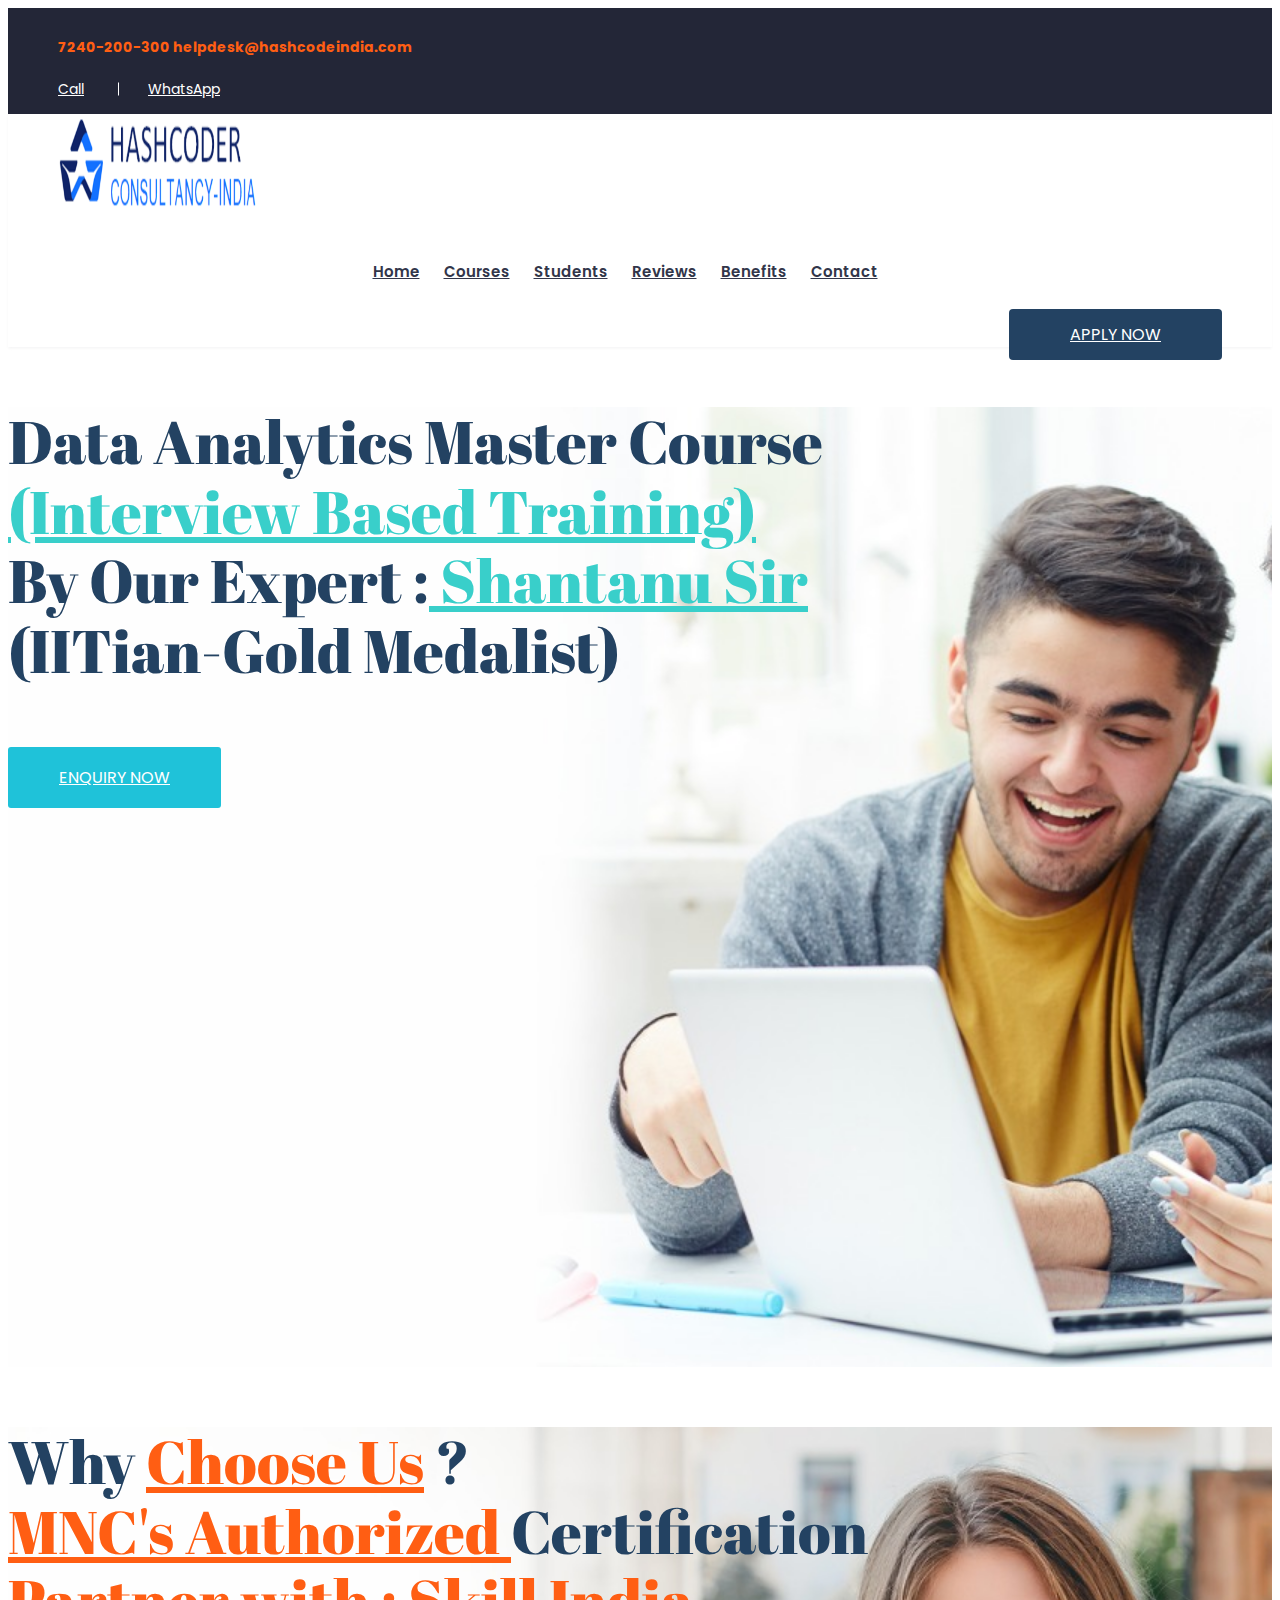
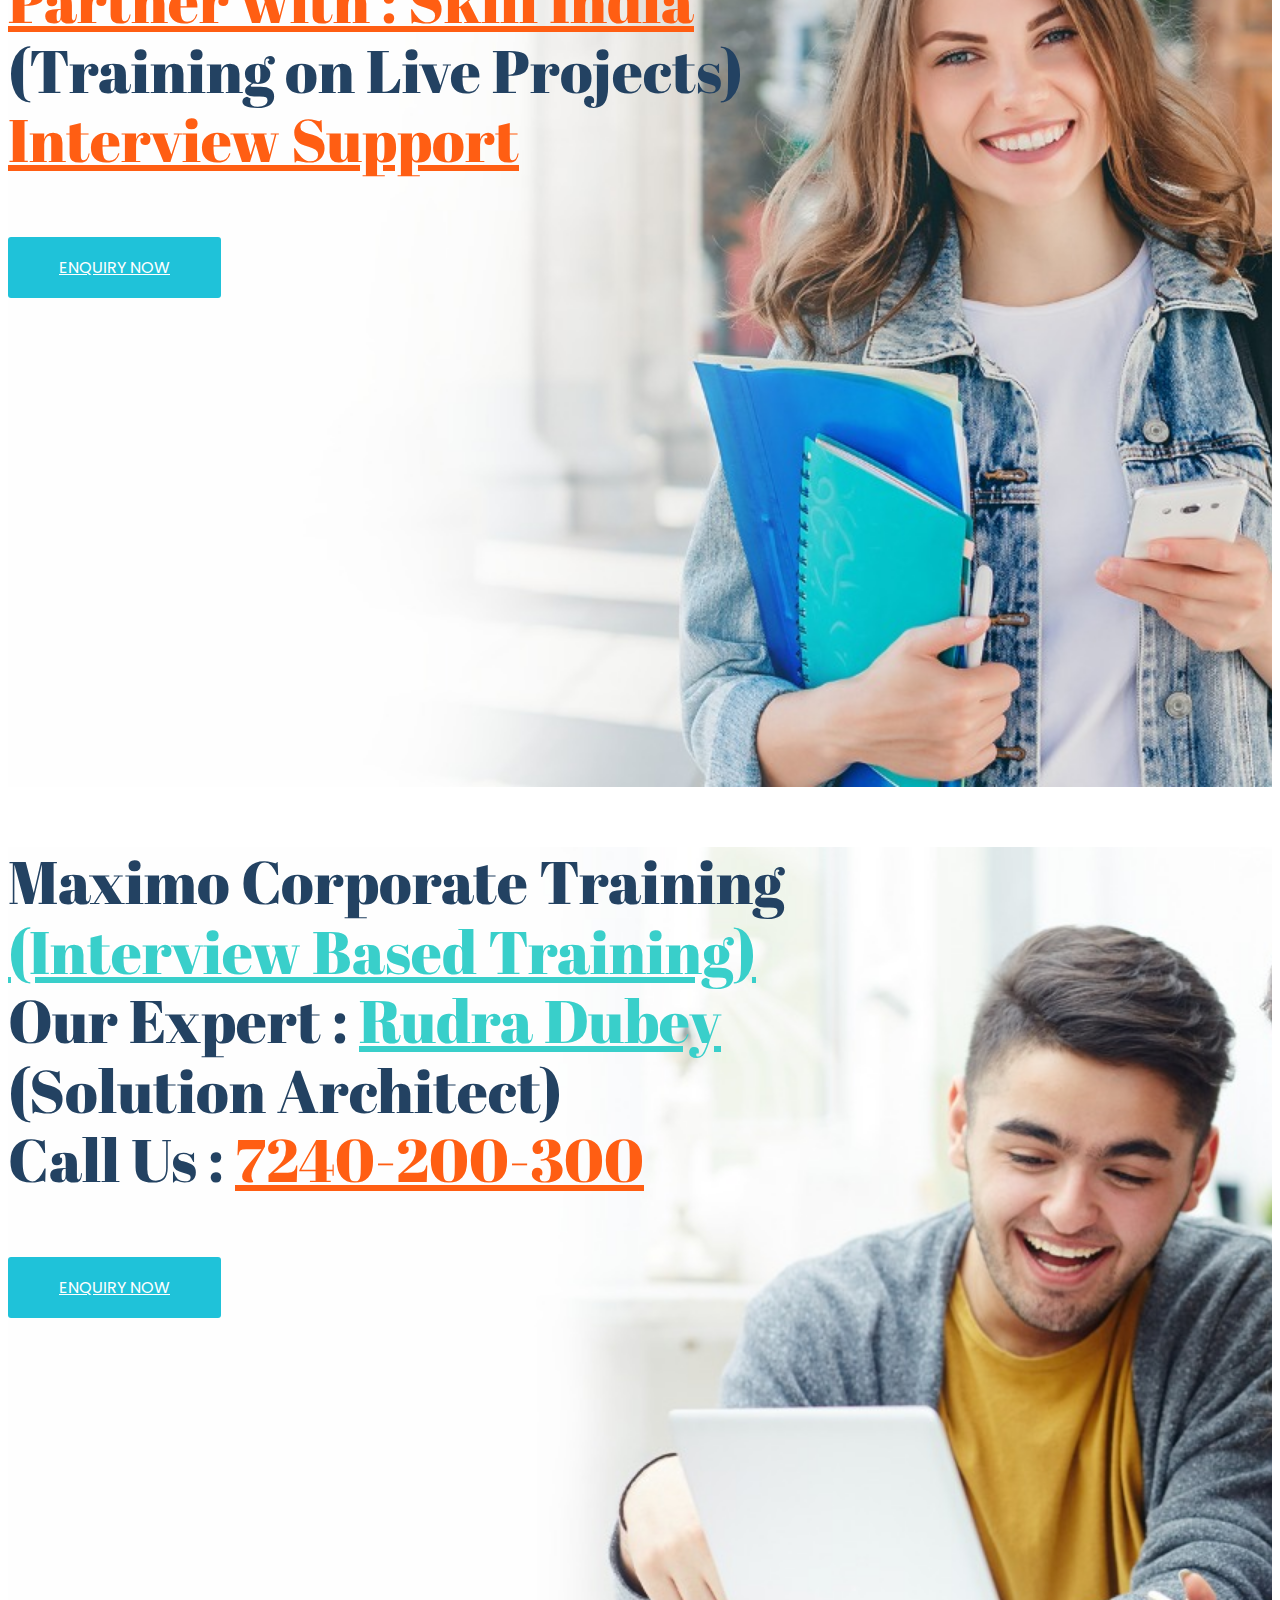
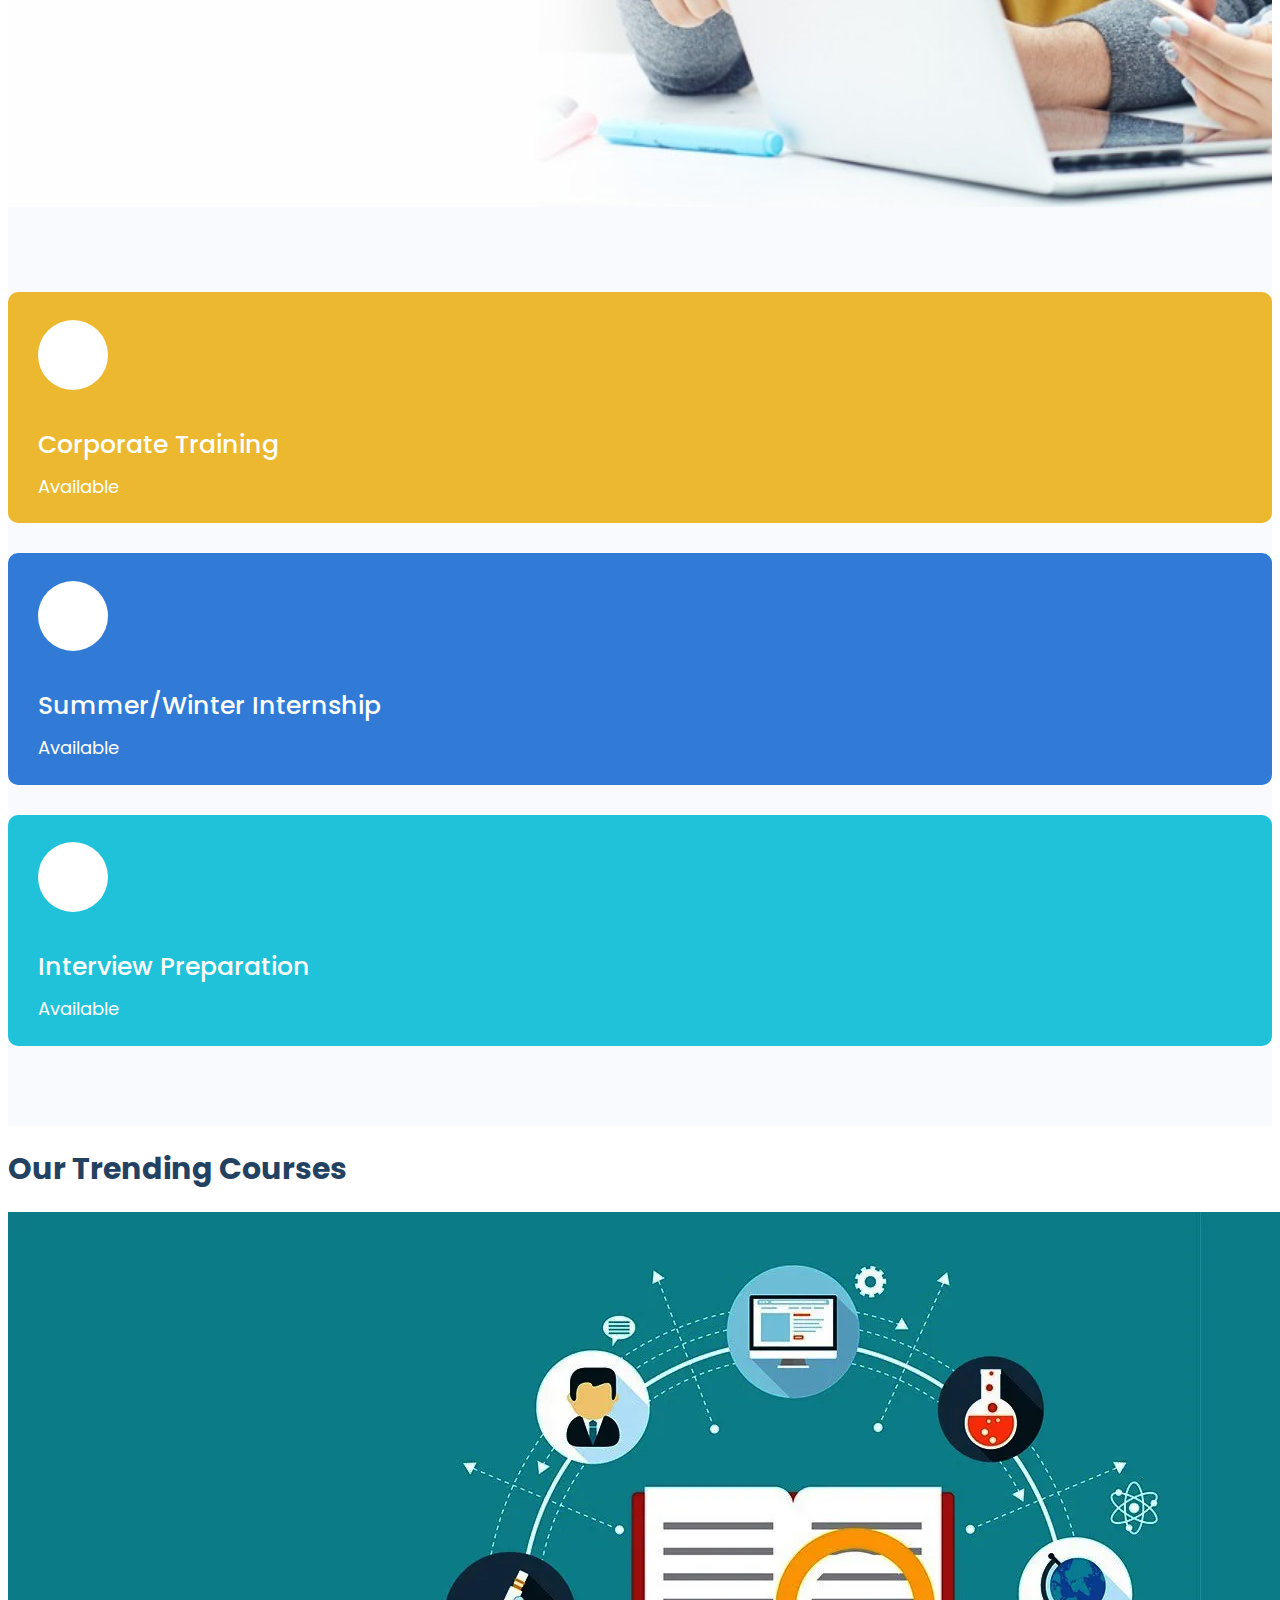
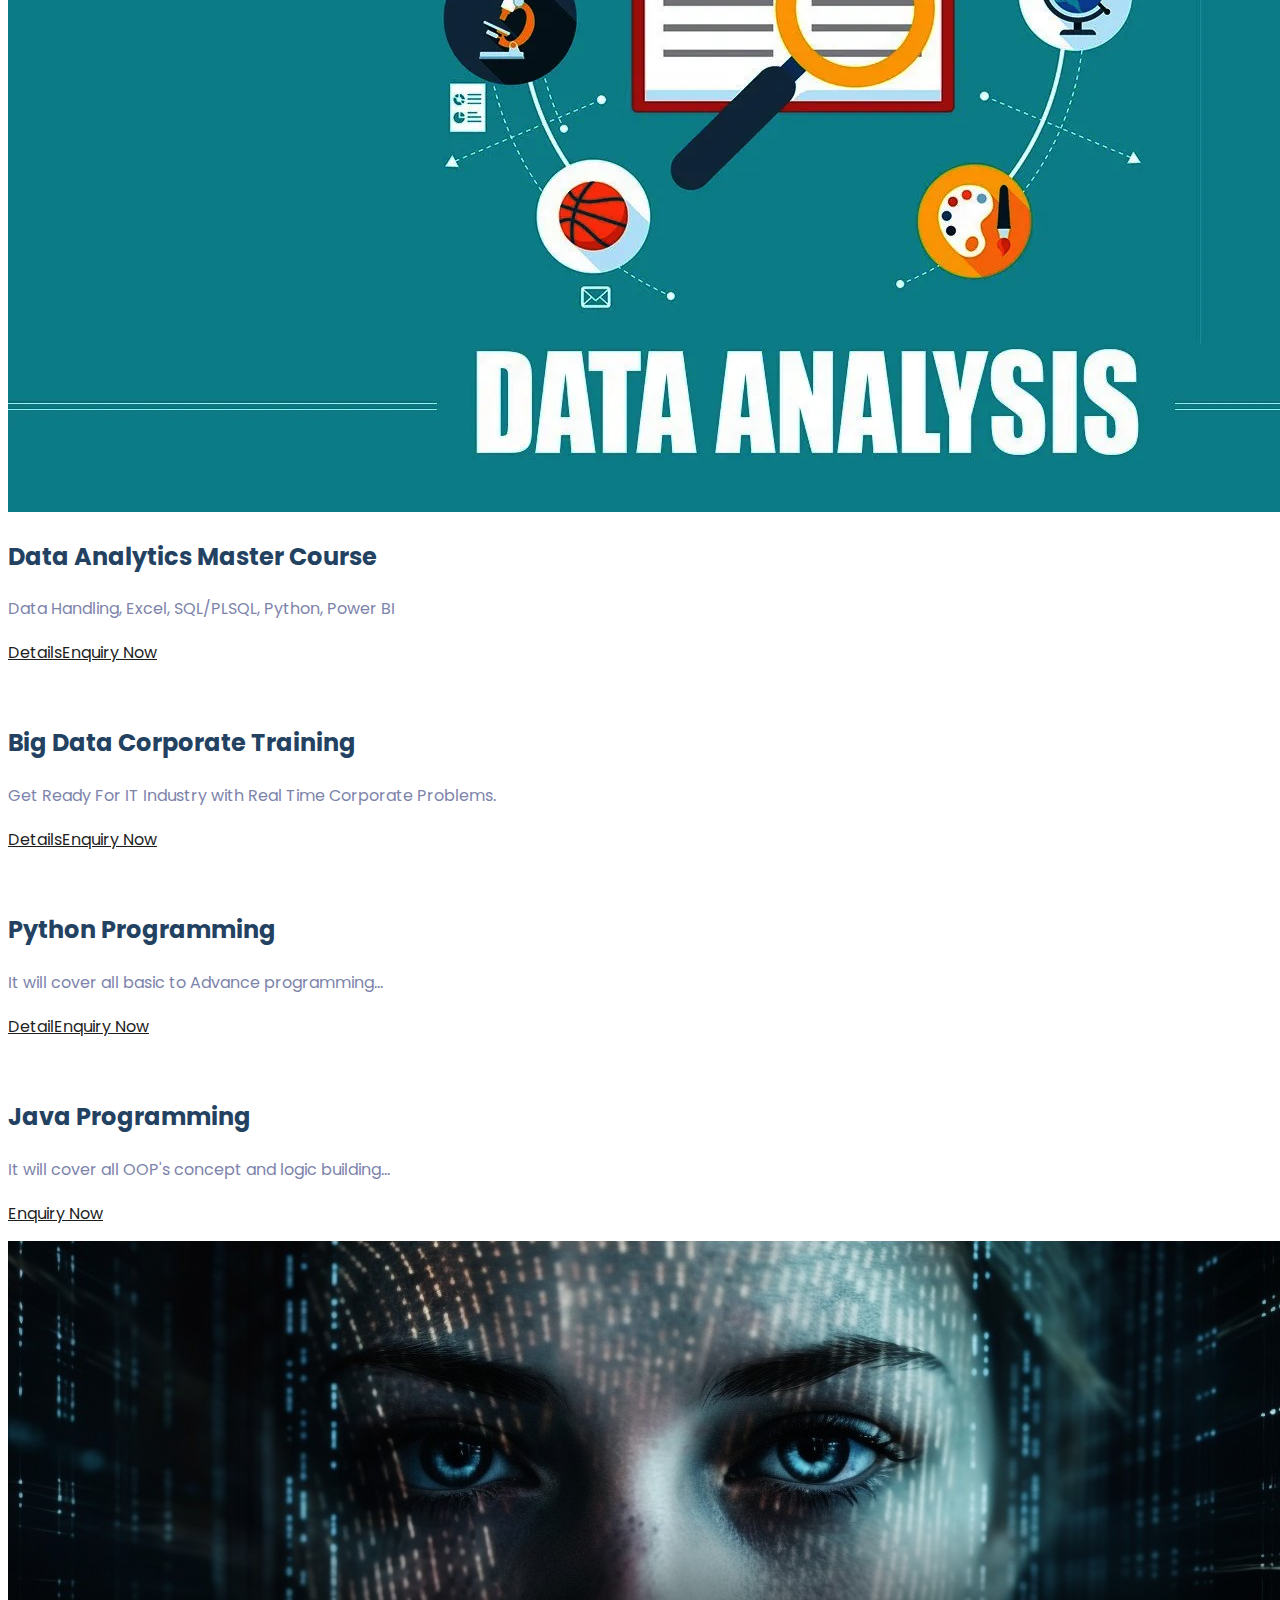
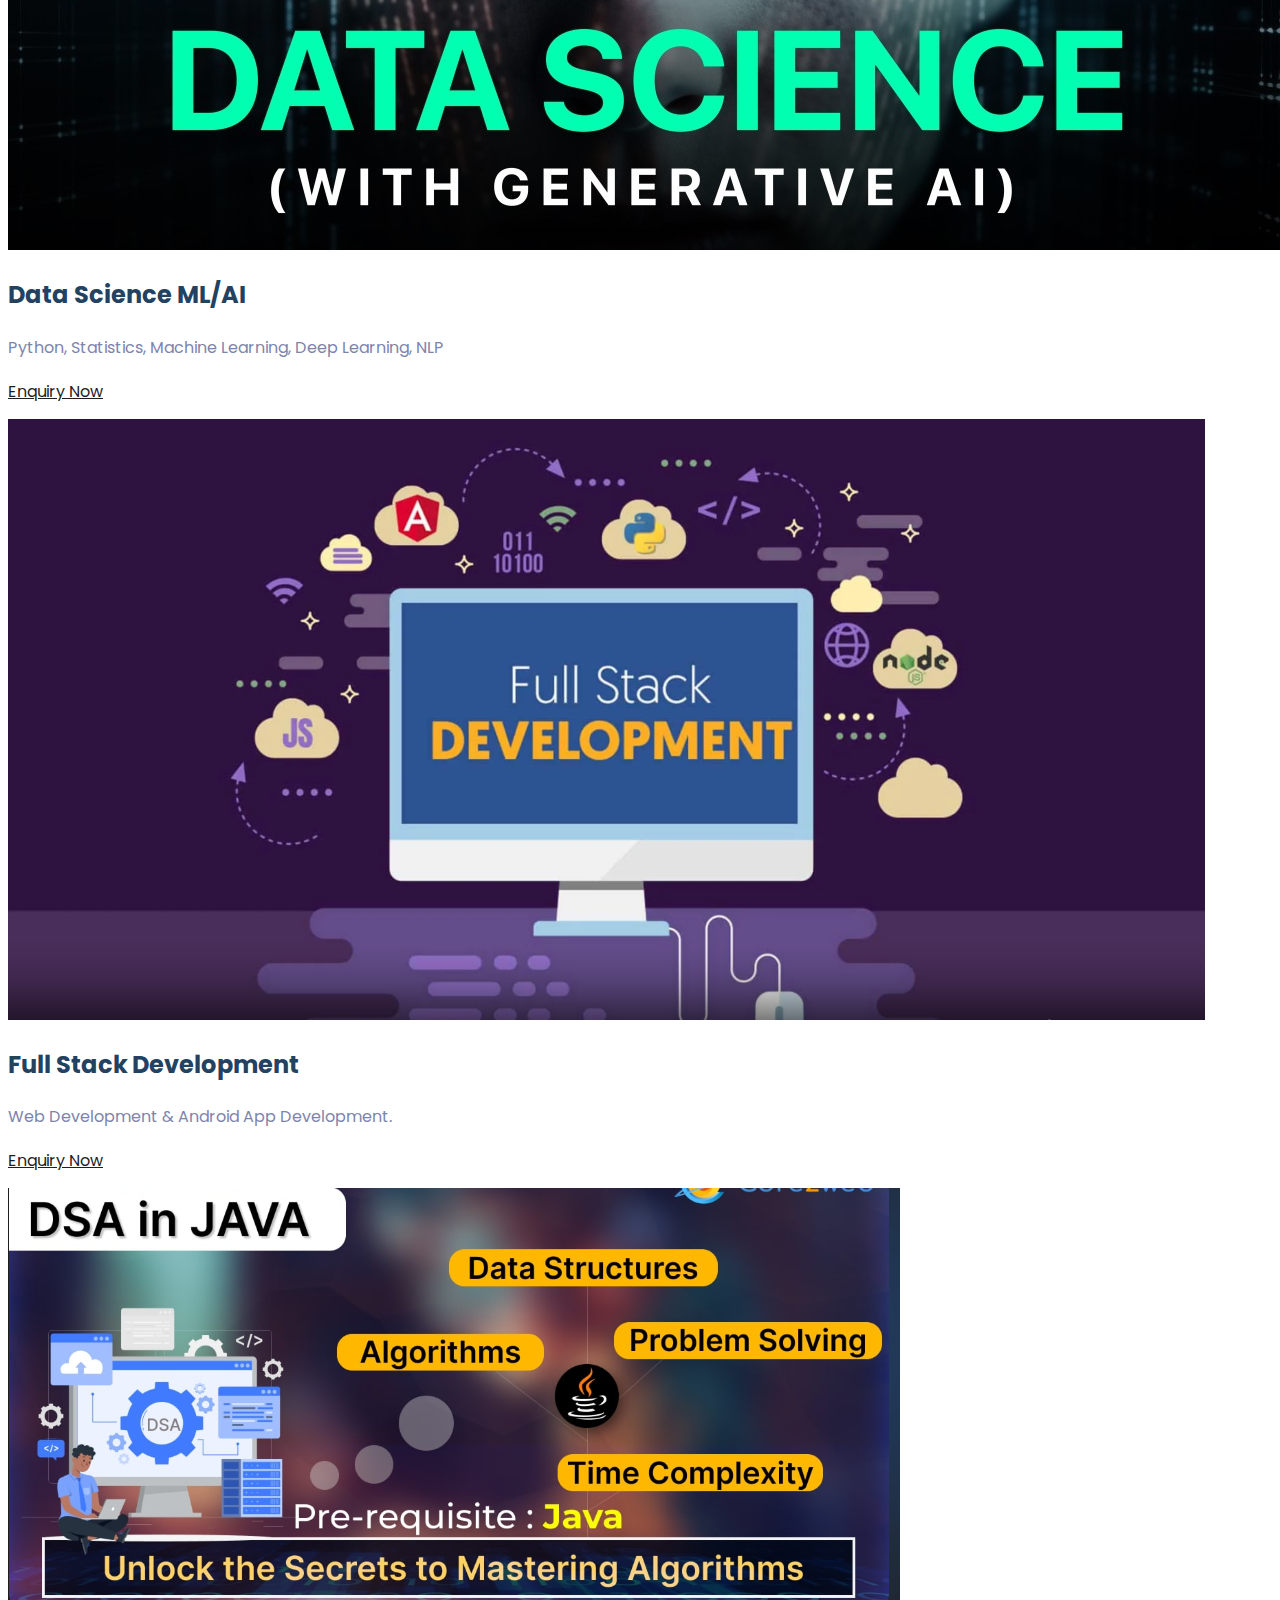
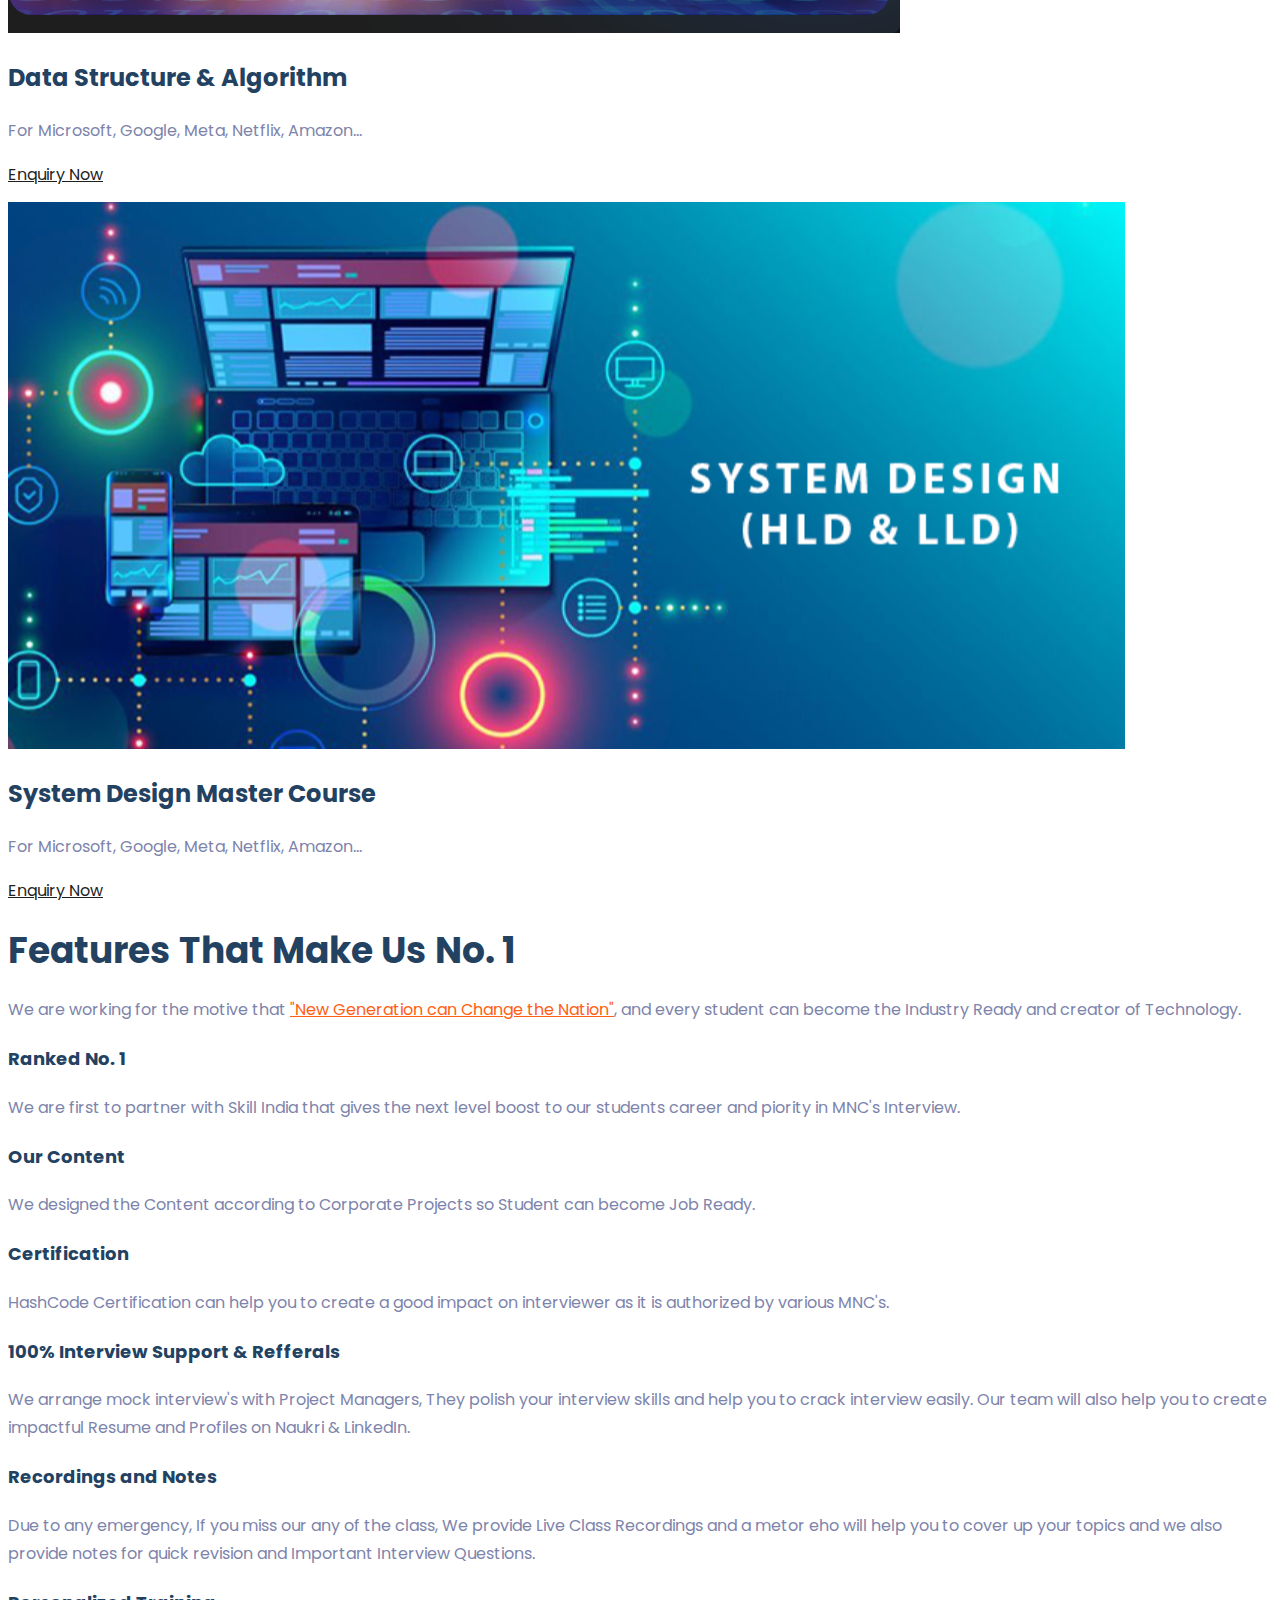
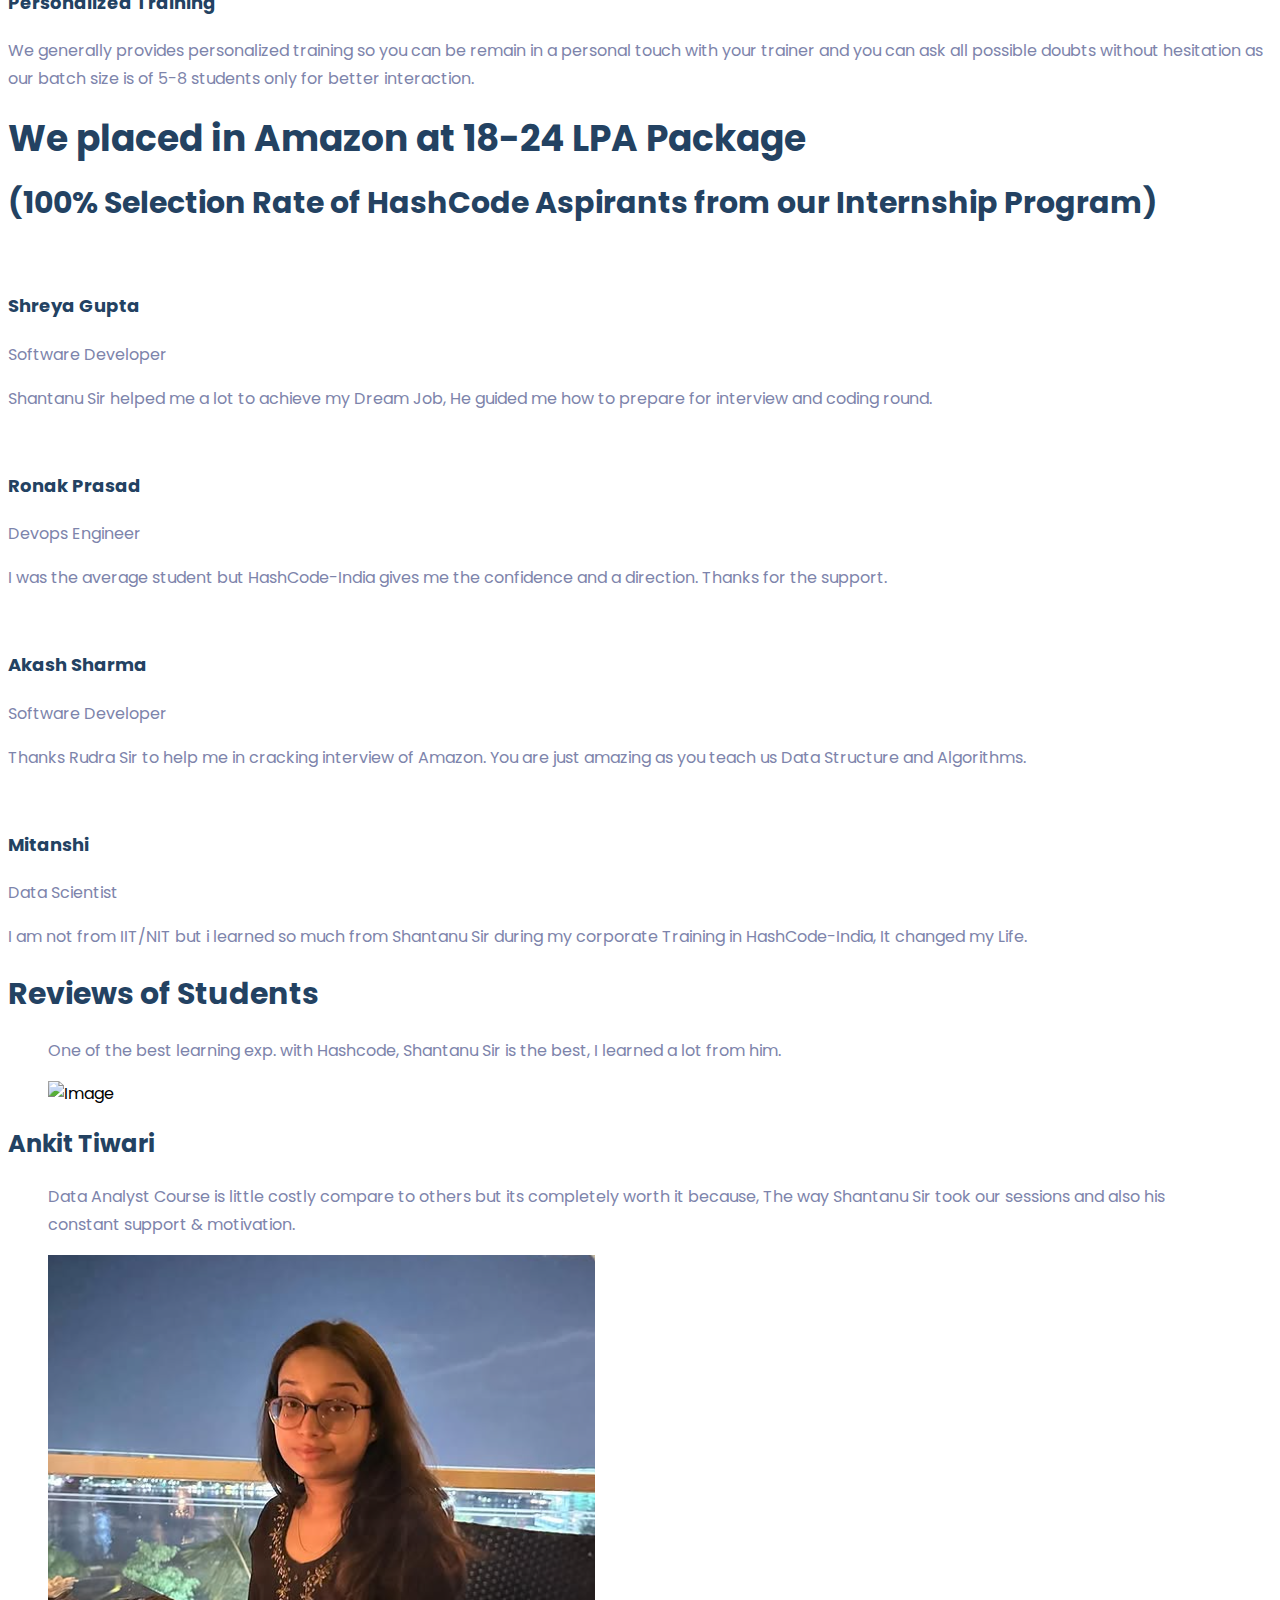
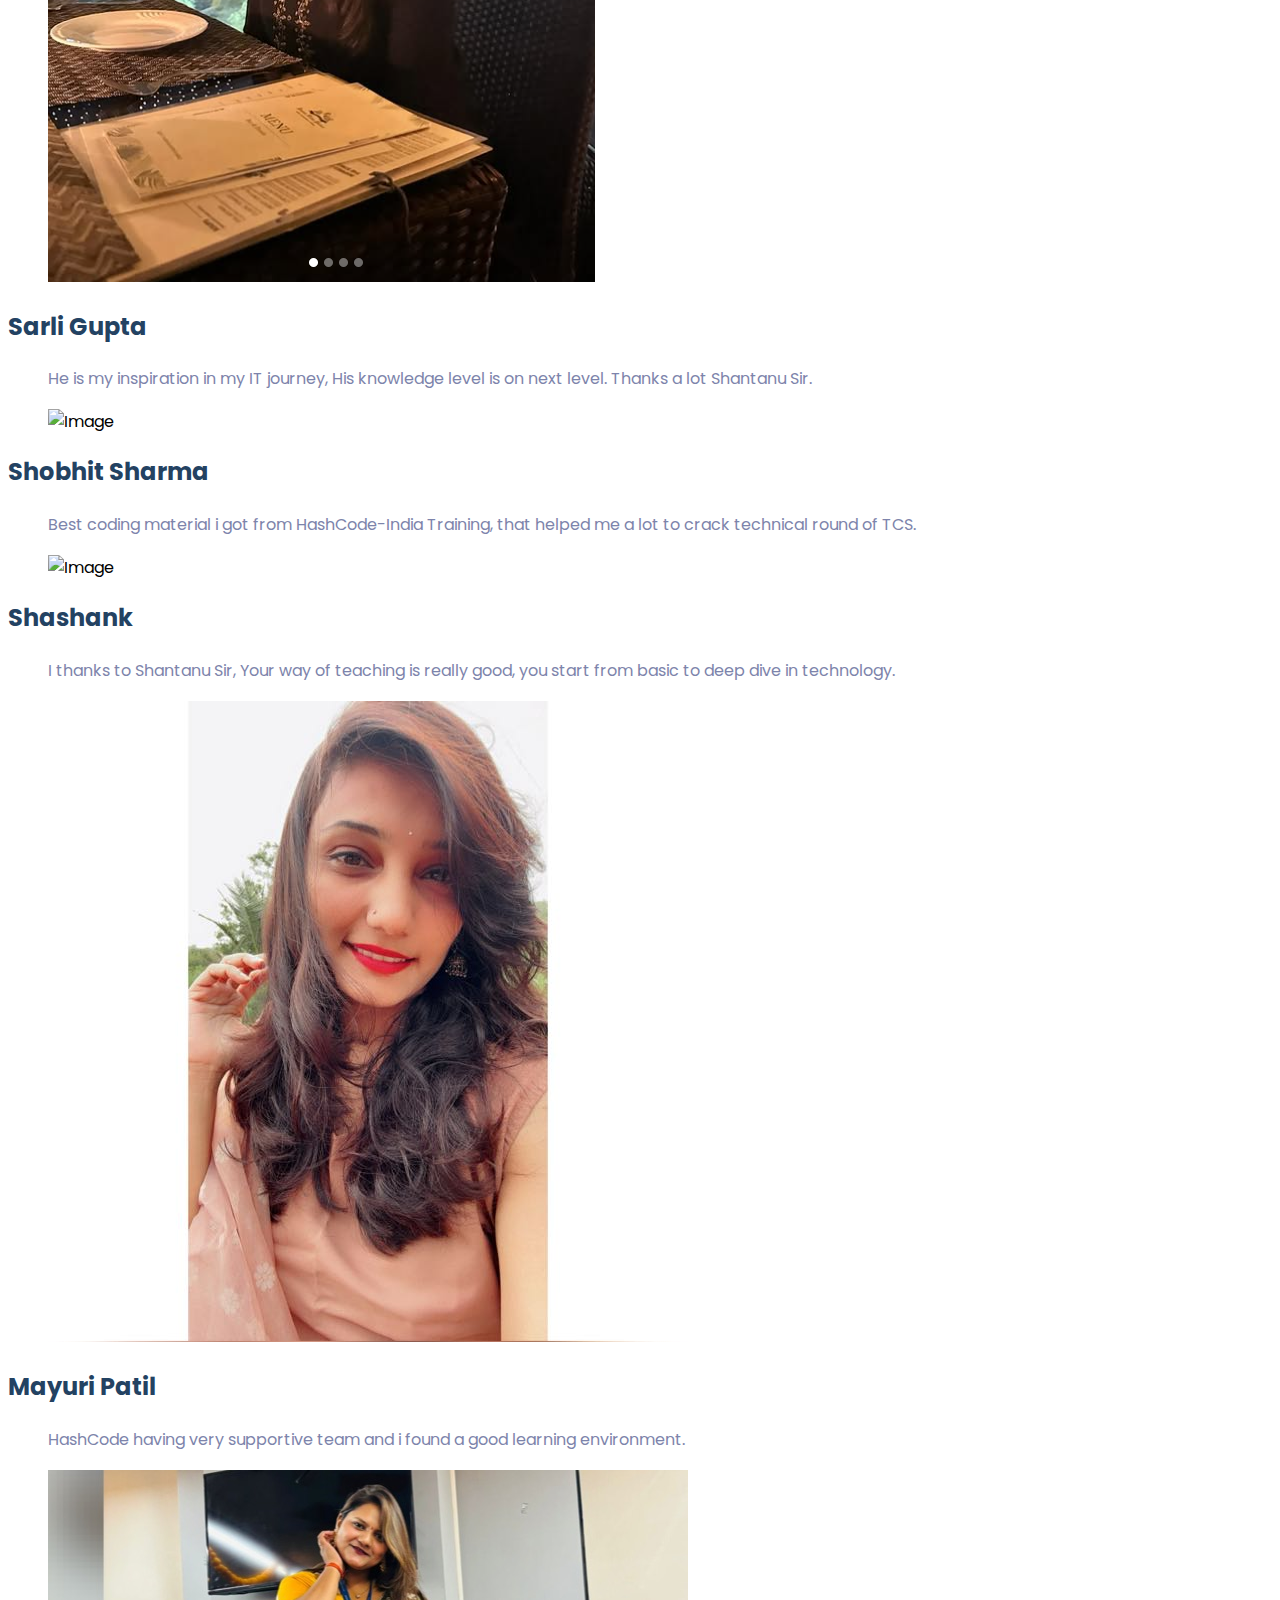
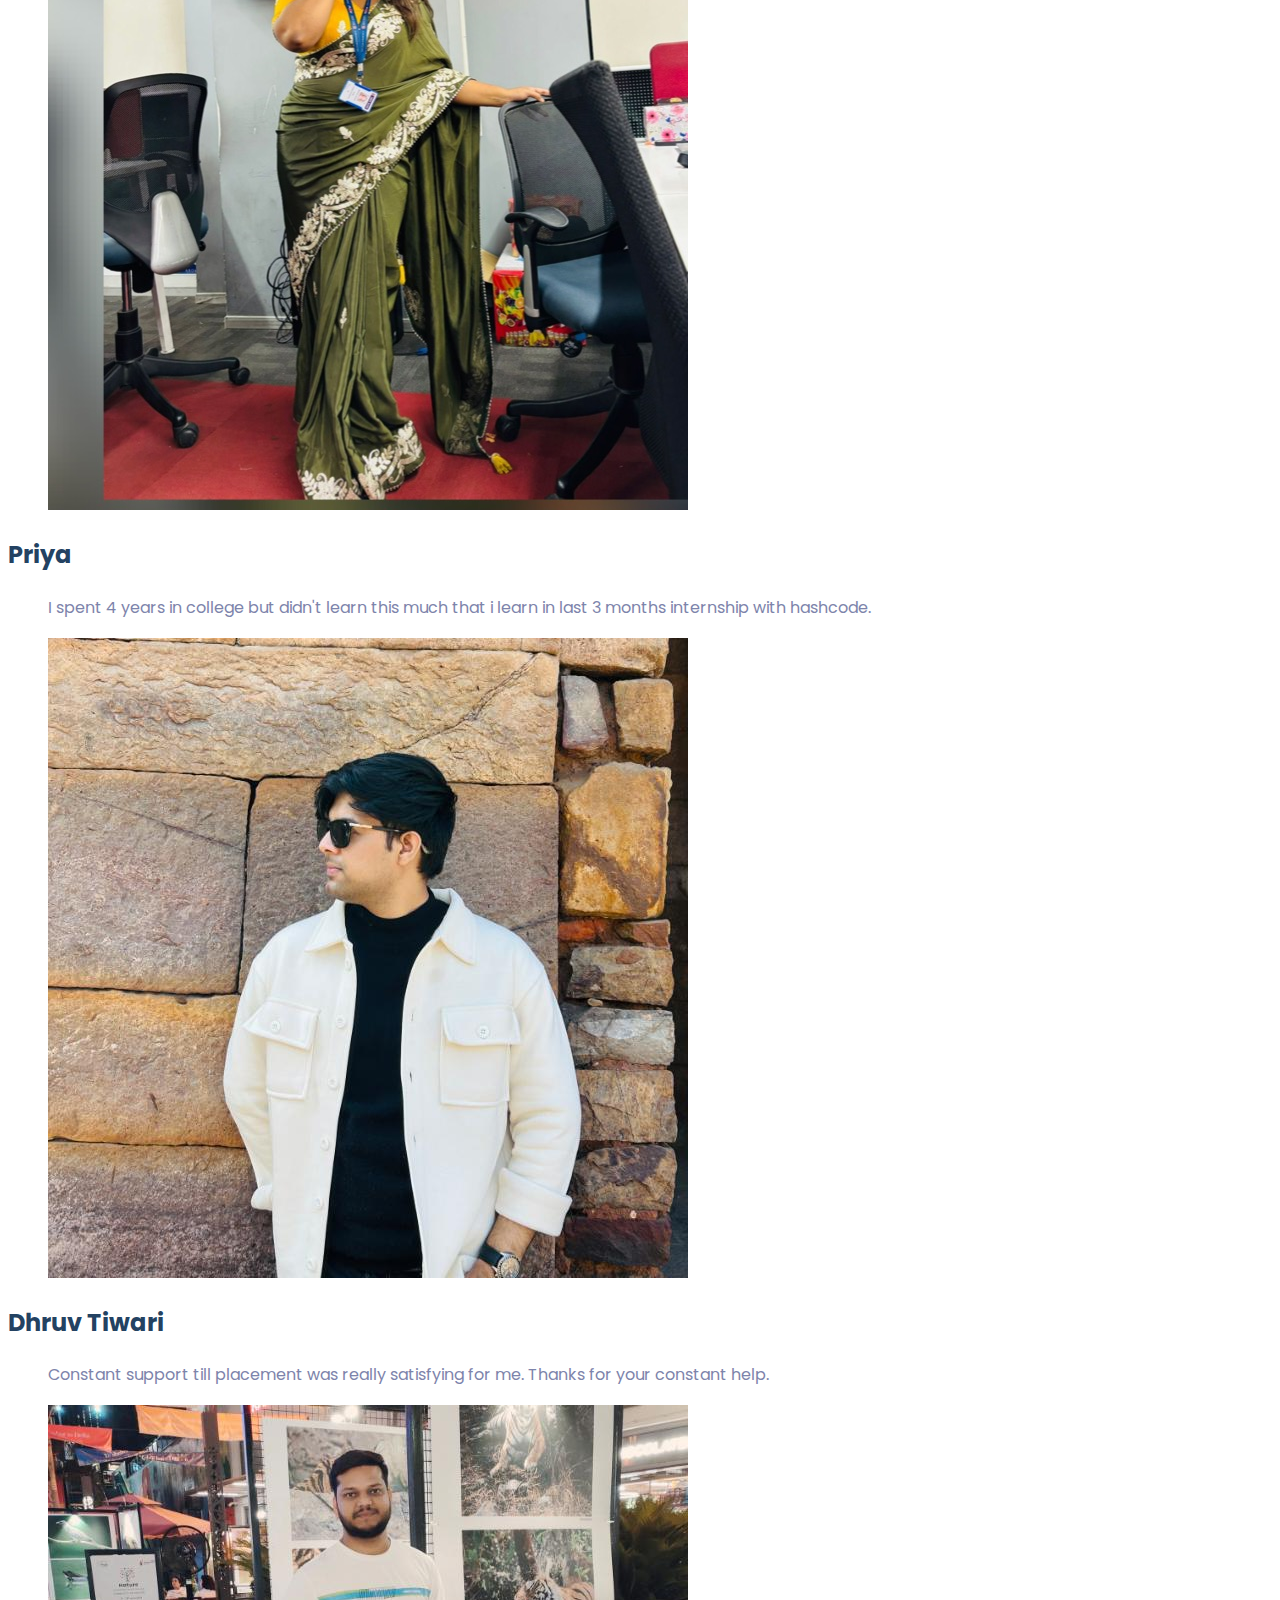
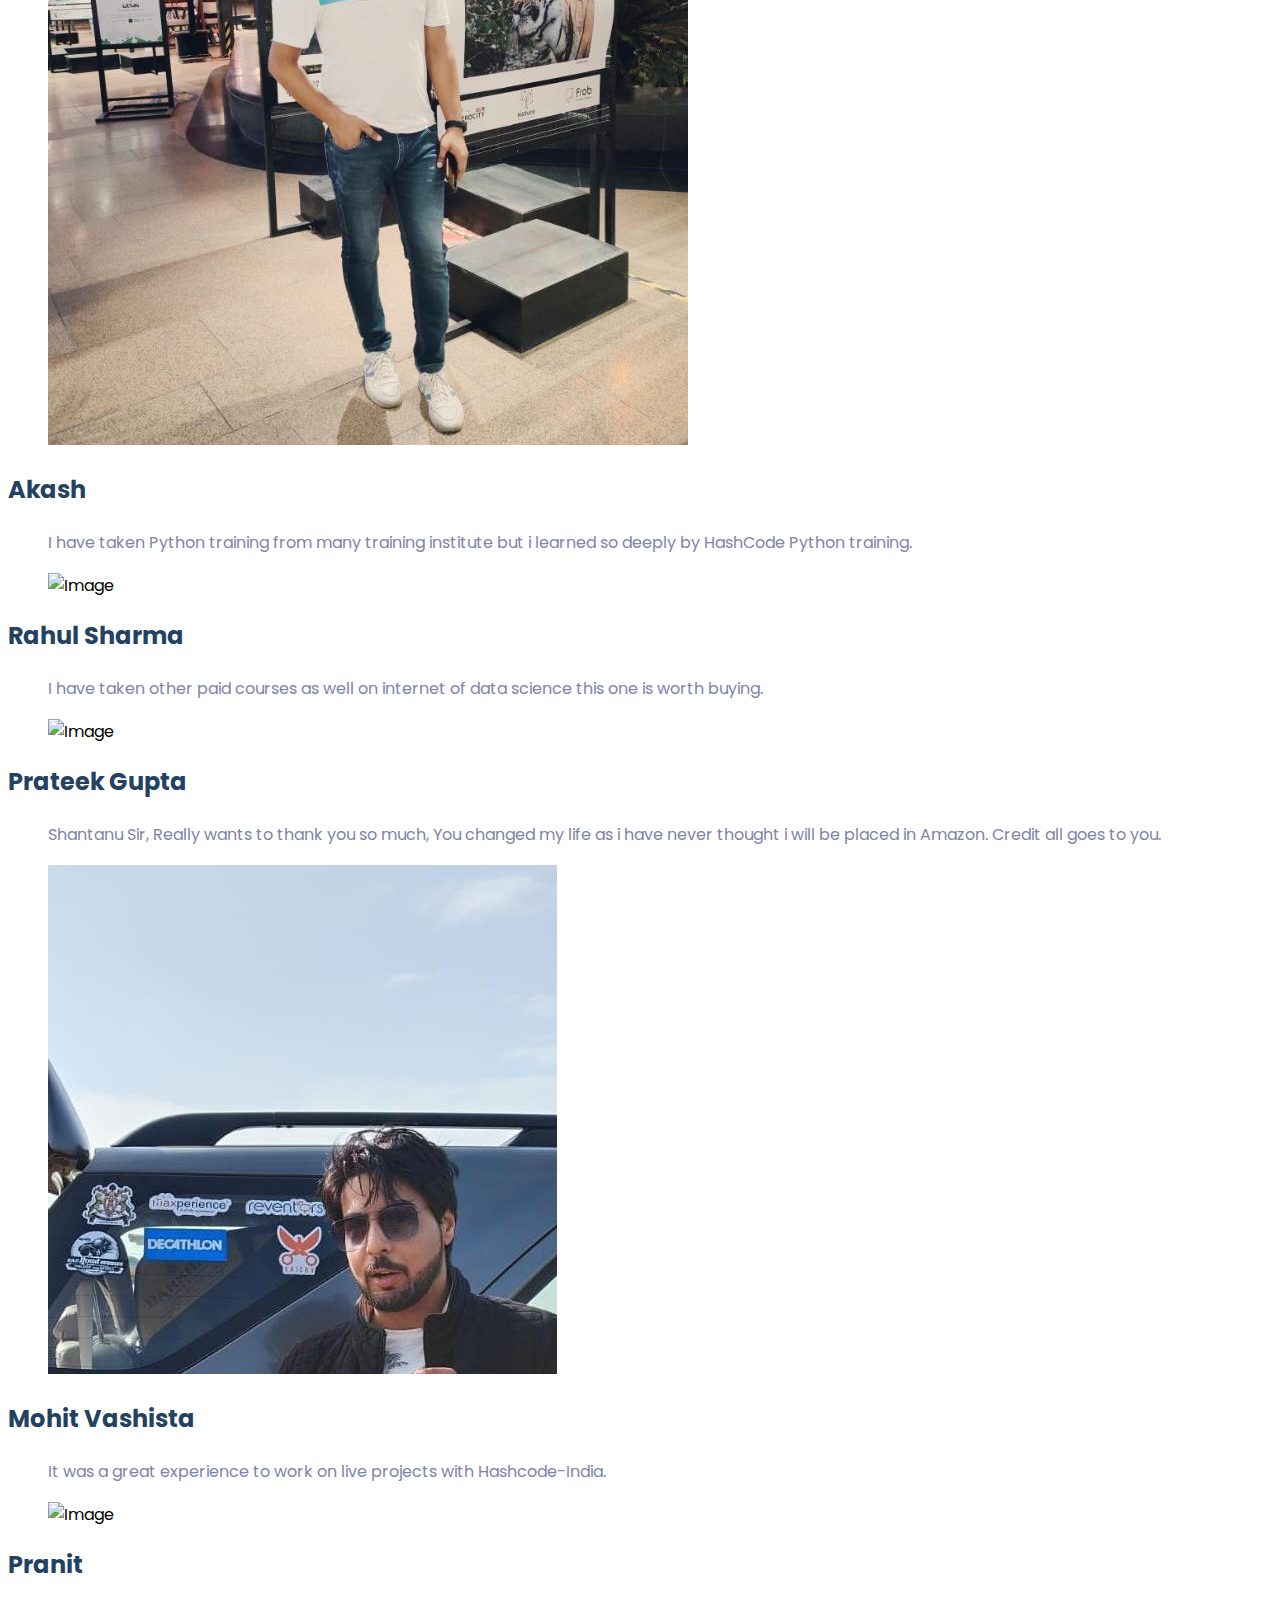
==== commit 09683871: "Update index.html" ====
--- a/index.html
+++ b/index.html
@@ -63,7 +63,7 @@
                         <div class="col-lg-12">
                             <div class="header_top_wrap d-flex justify-content-between align-items-center">
                                 <div class="text_wrap">
-                                    <p><span><b>7240-200-300    </b> </span><span><b>bcpindiaofficials@gmail.com</b></span></p>
+                                    <p><span><b>7240-200-300    </b> </span><span><b>helpdesk@hashcodeindia.com</b></span></p>
                                 </div>
                                 <div class="text_wrap">
                                     <p><a href="tel:+91 7240200300"> <i class="ti-call"></i>  Call</a> <a href="https://wa.me/+917240200300">WhatsApp</a></p>
@@ -1776,4 +1776,4 @@
 
 </body>
 
-</html>+</html>
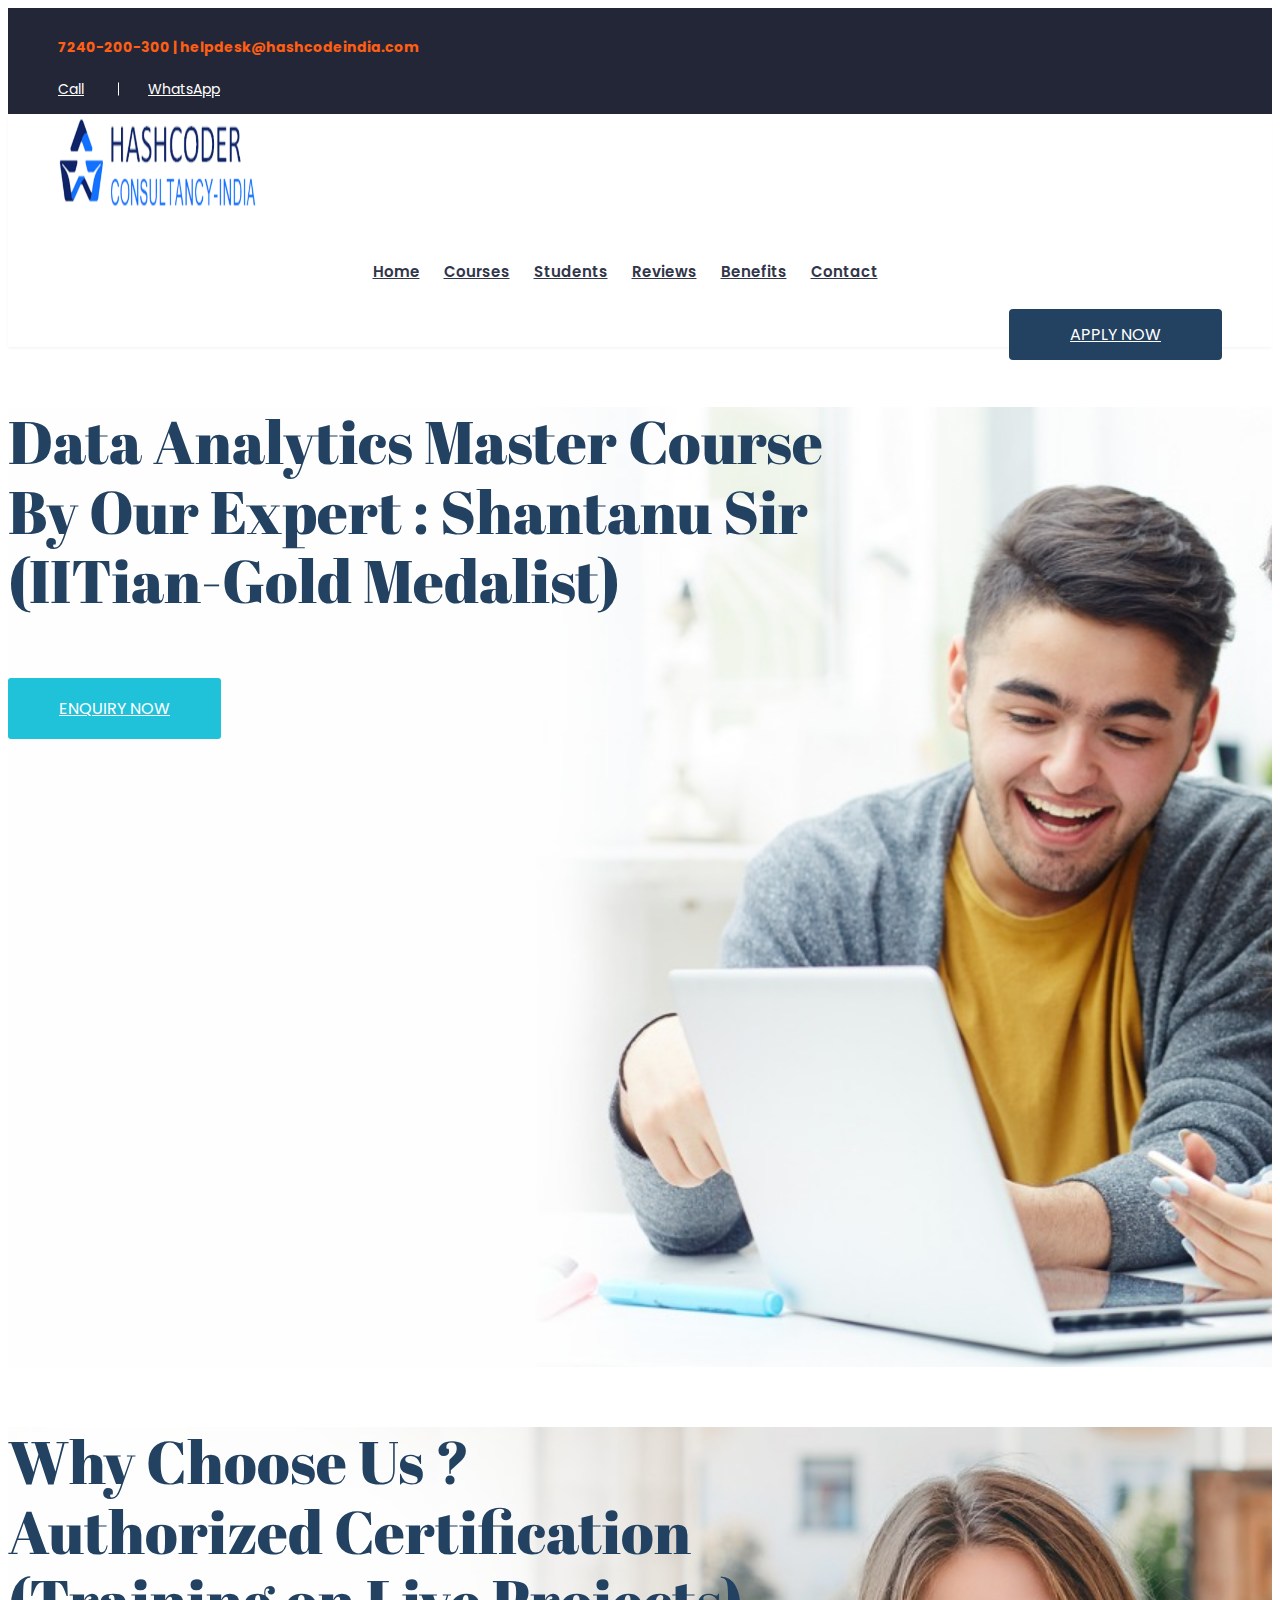
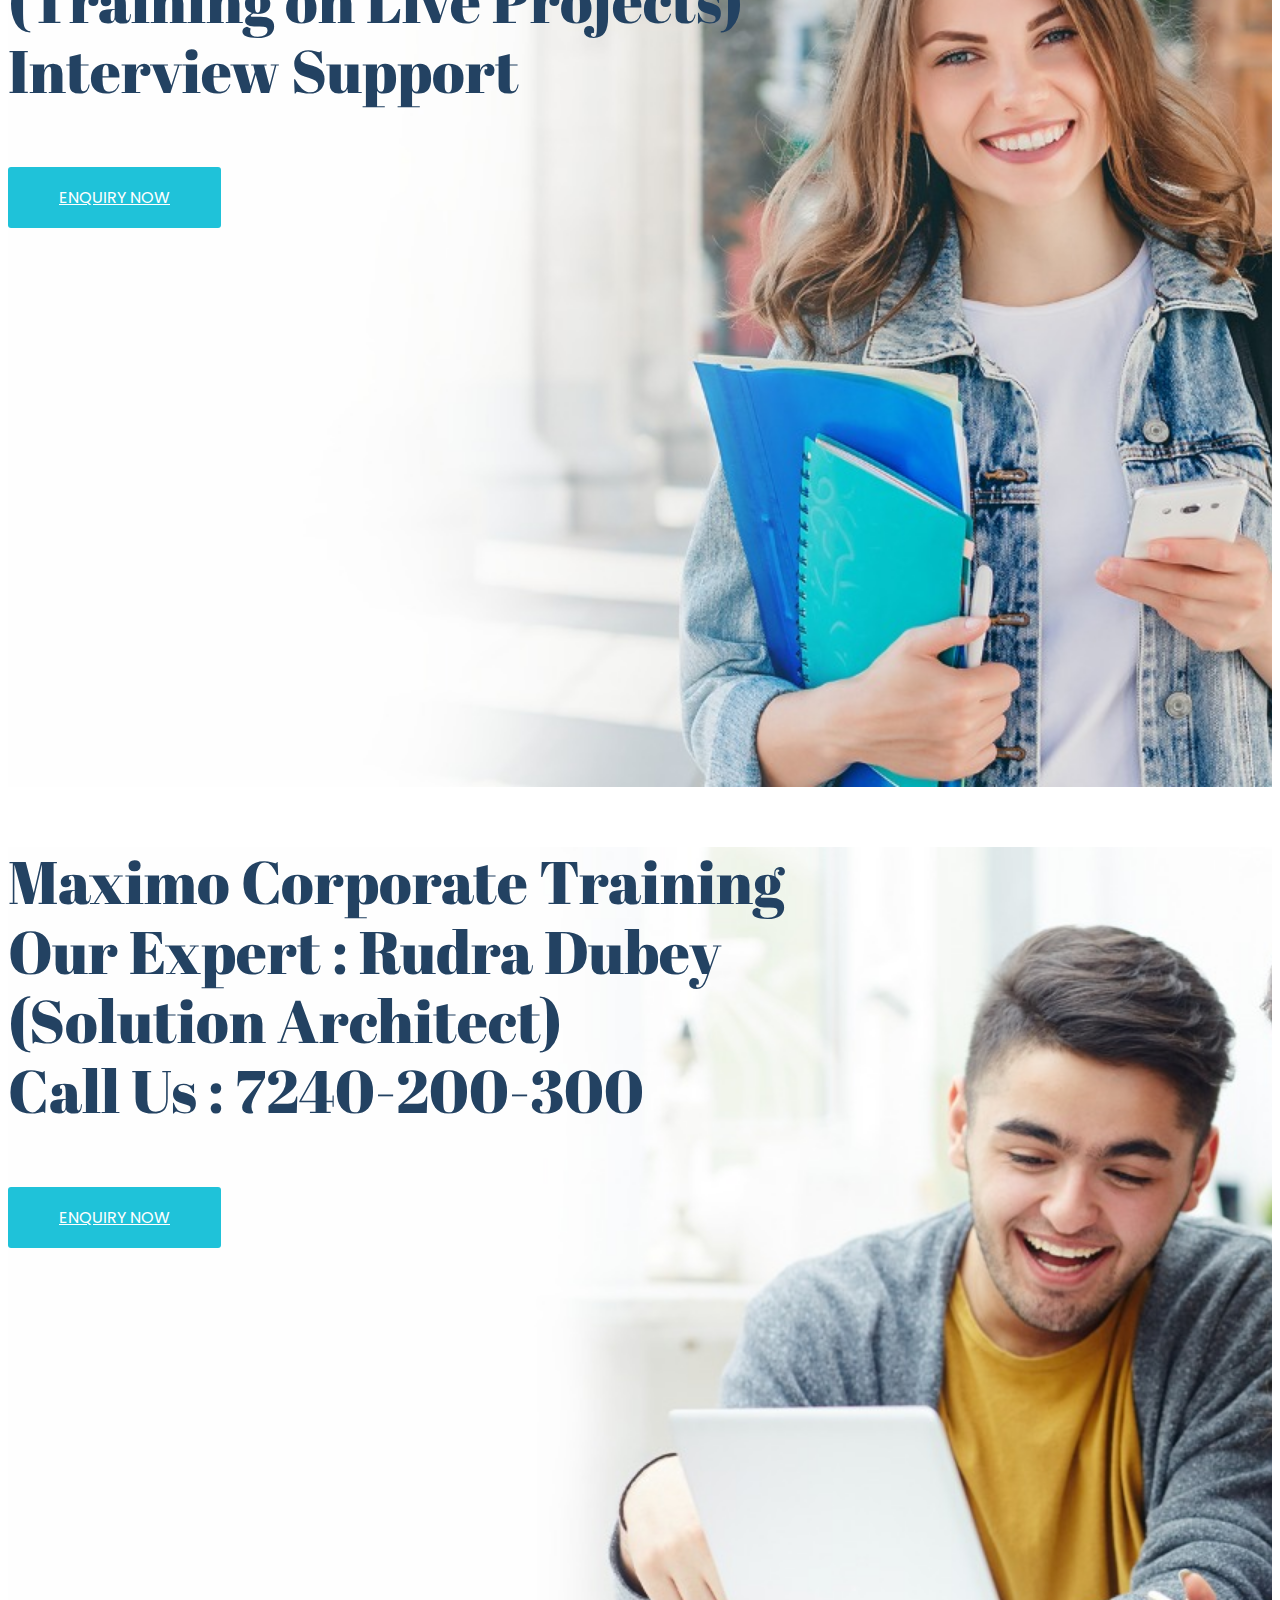
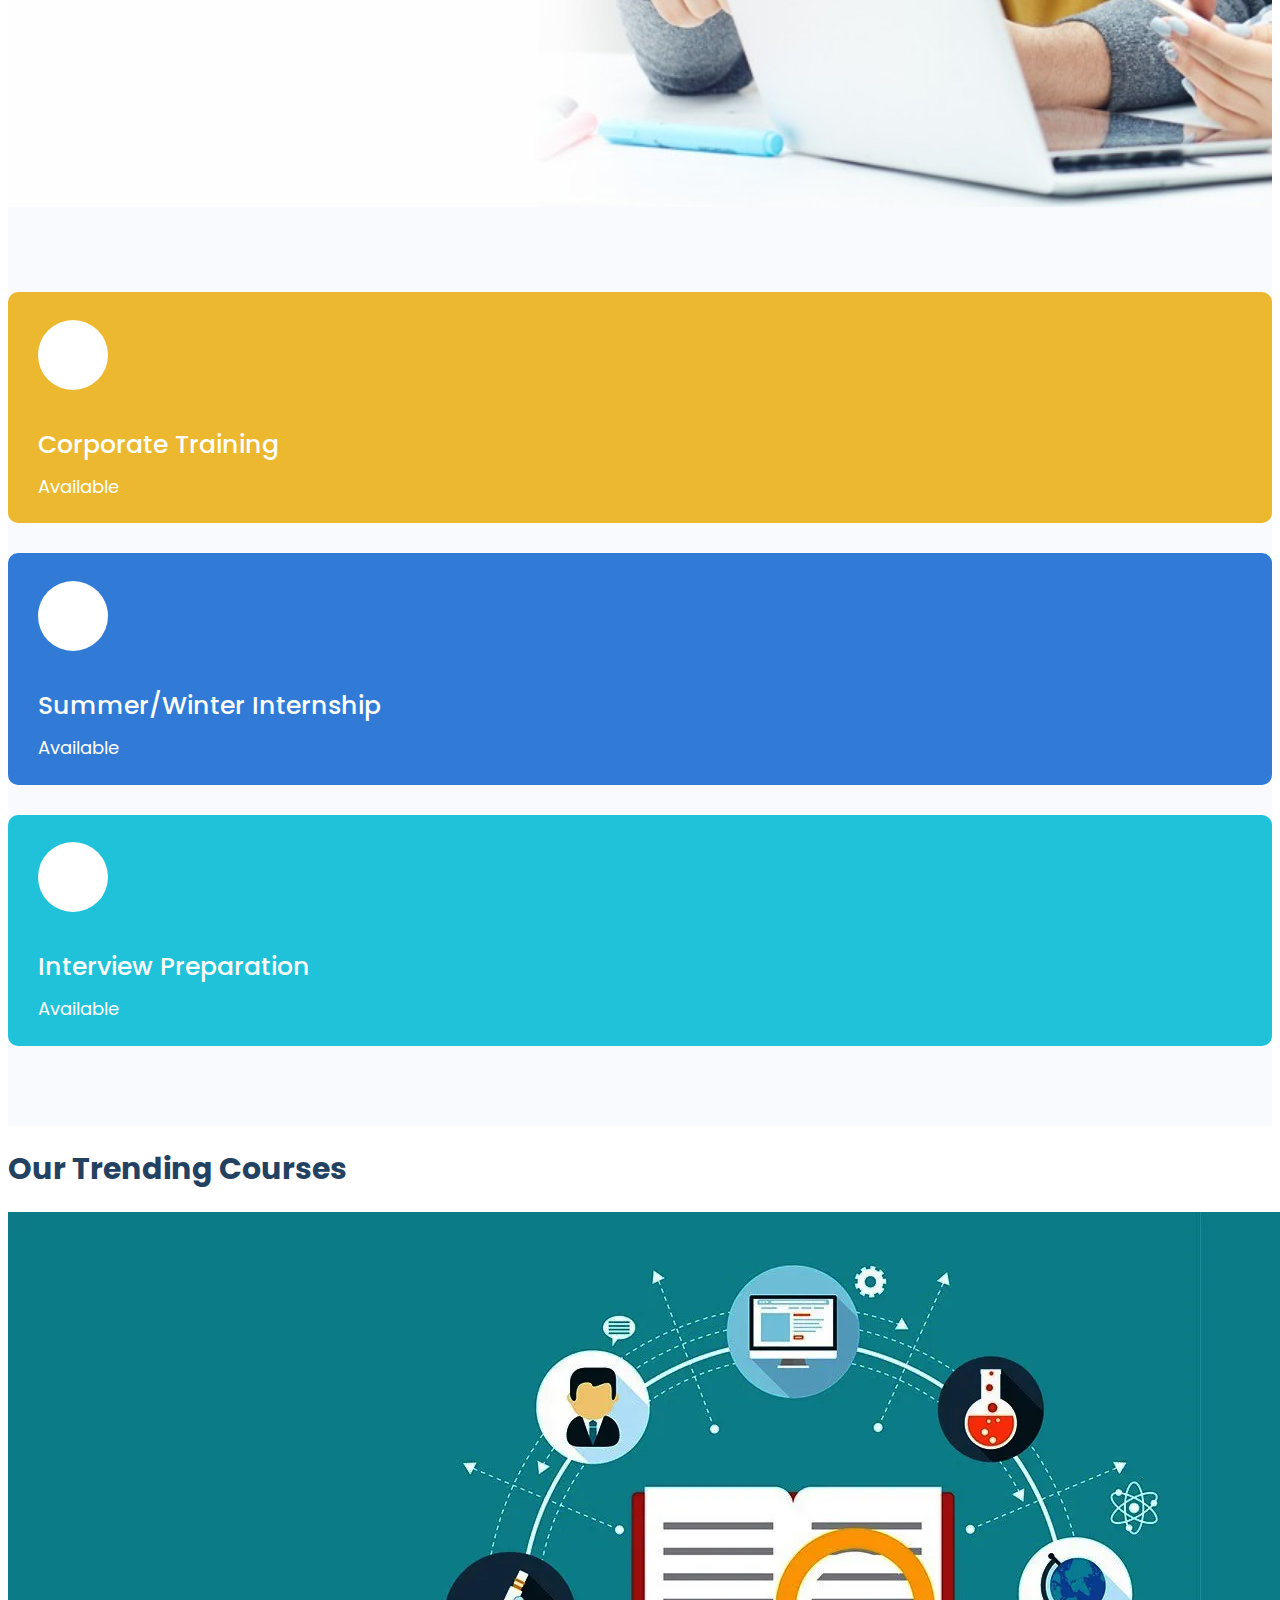
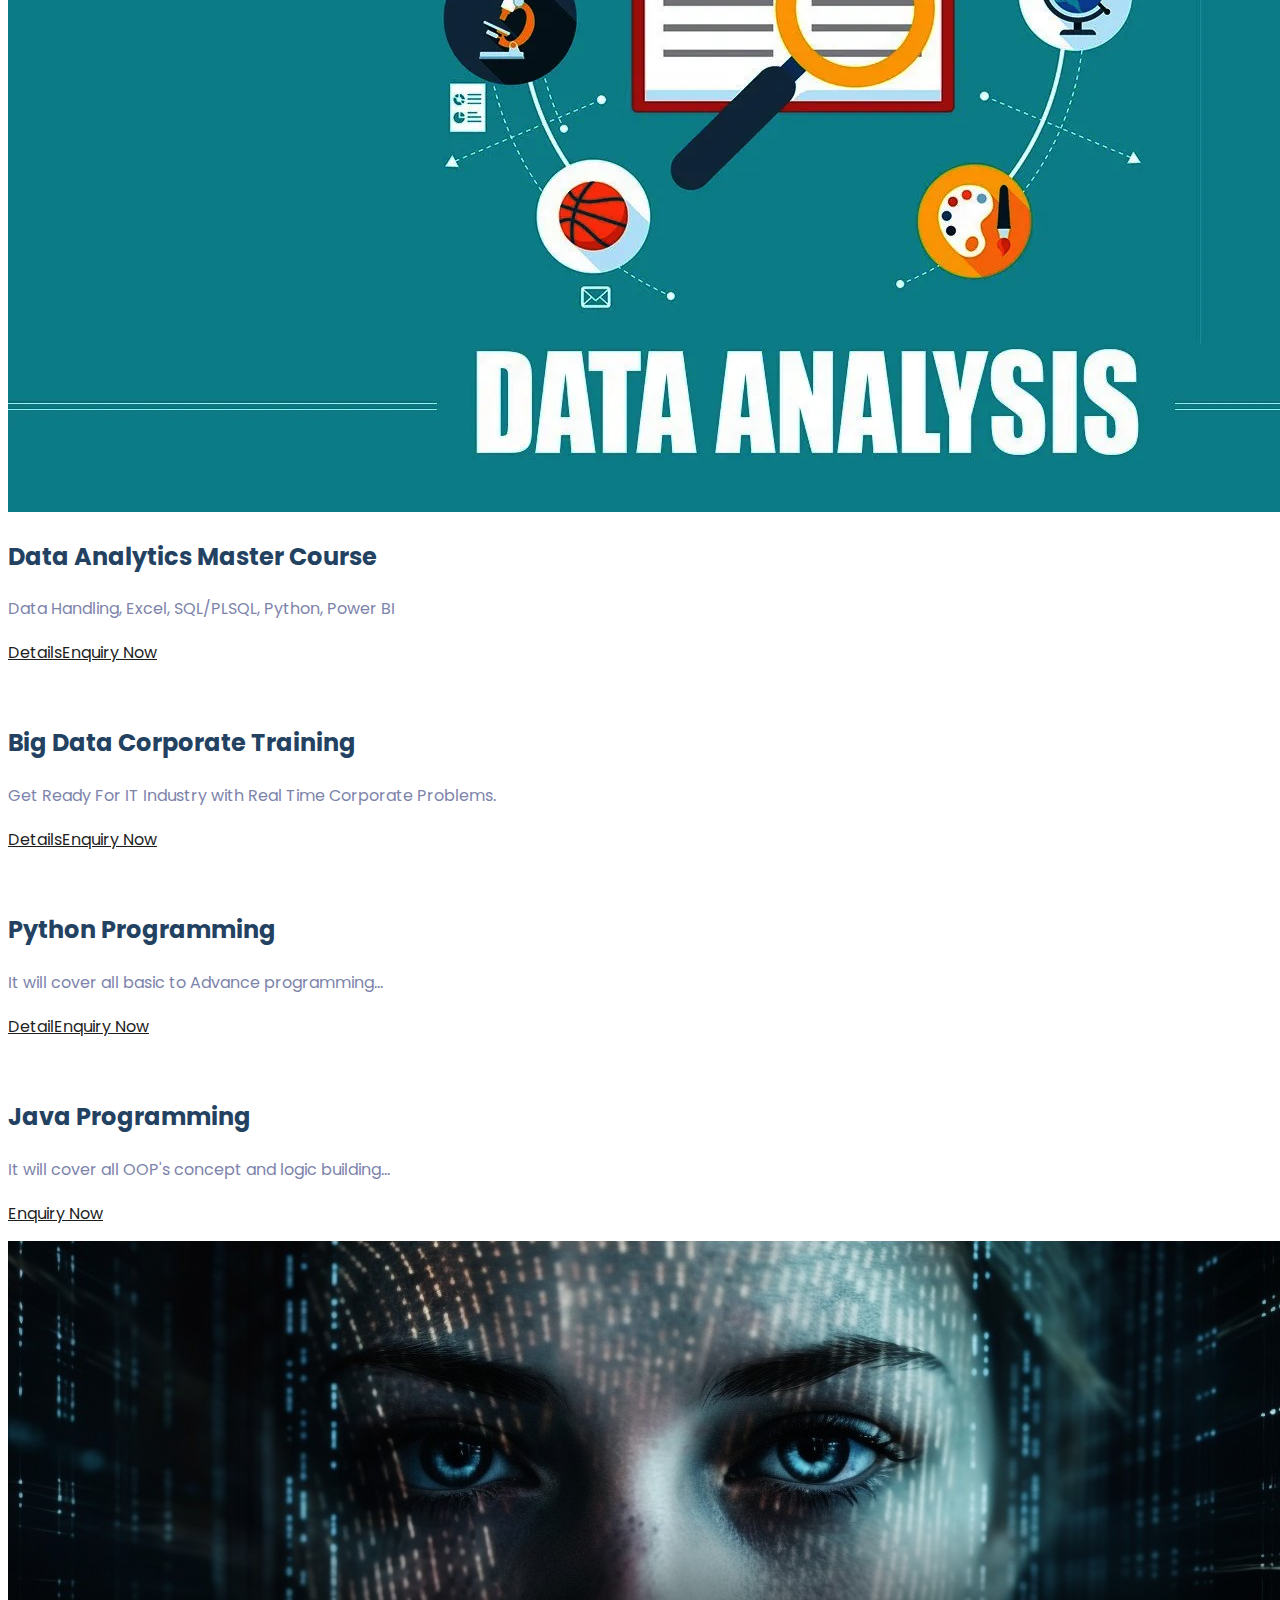
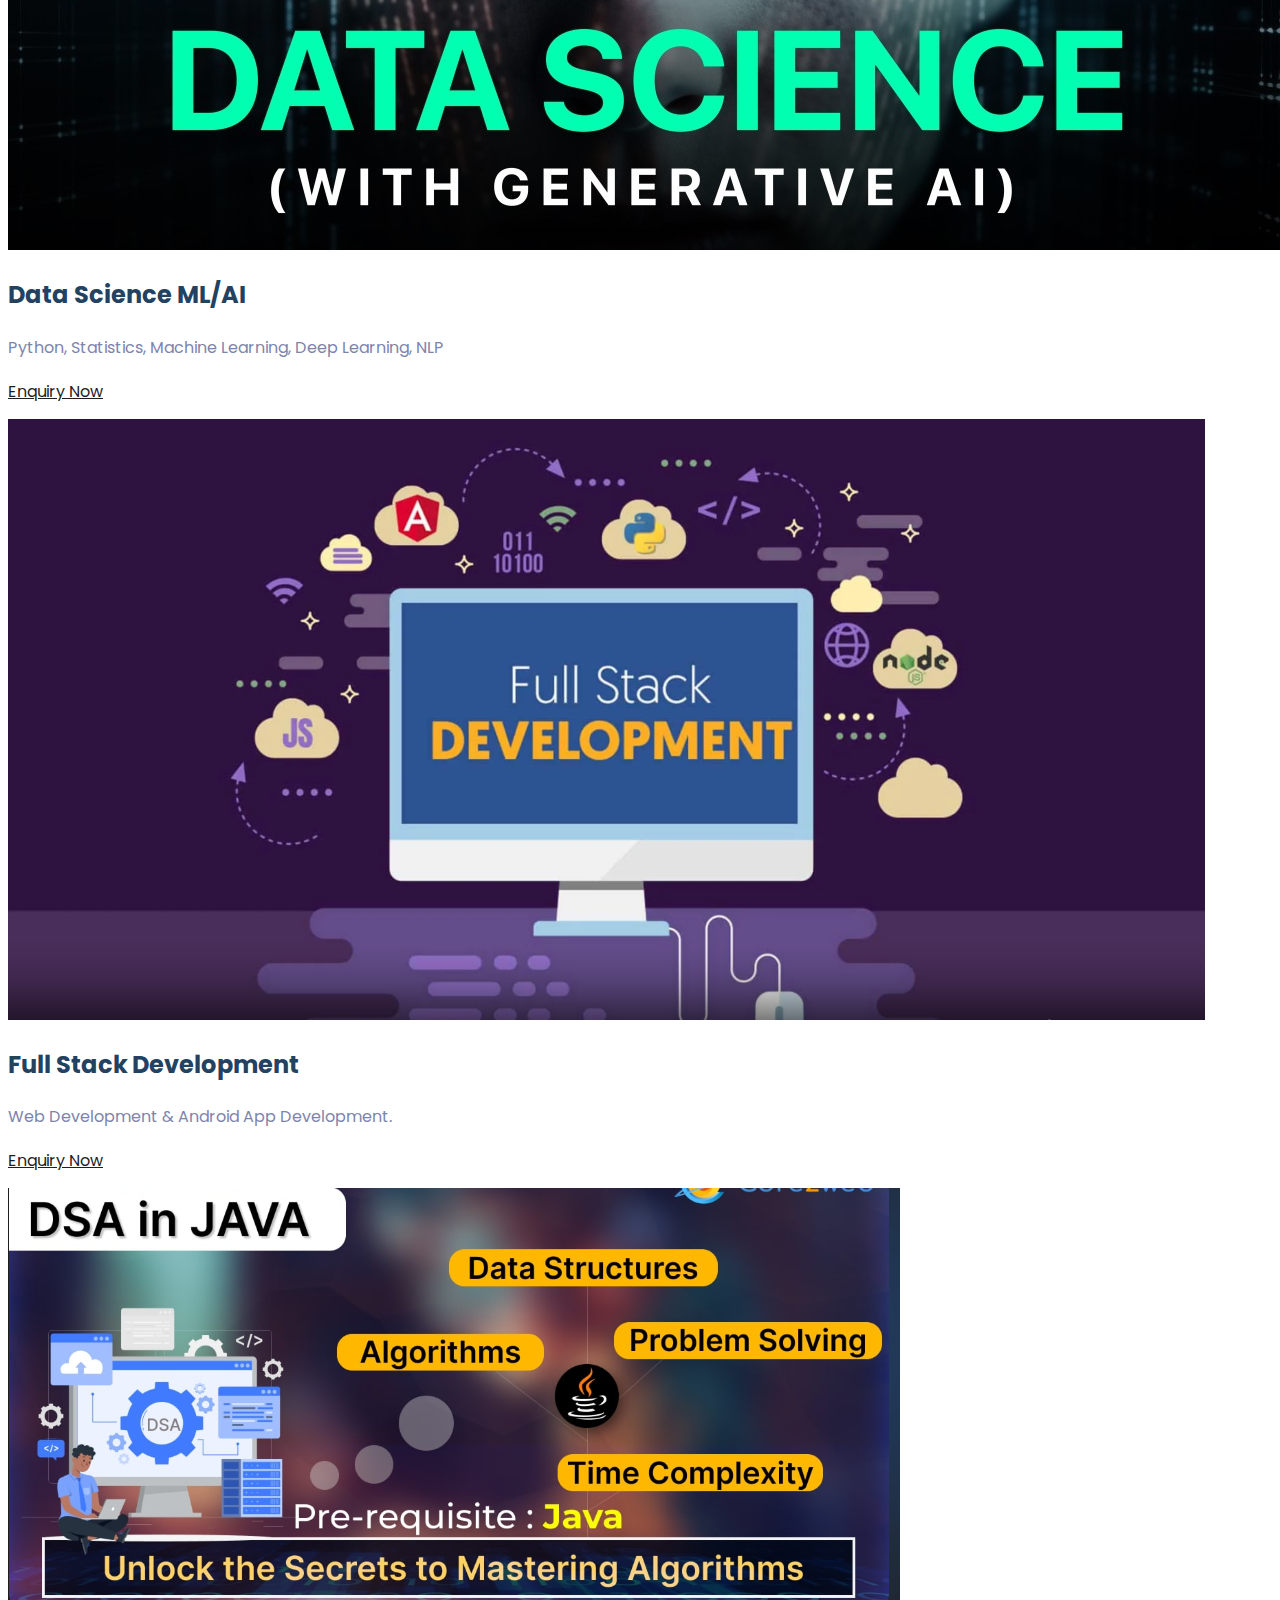
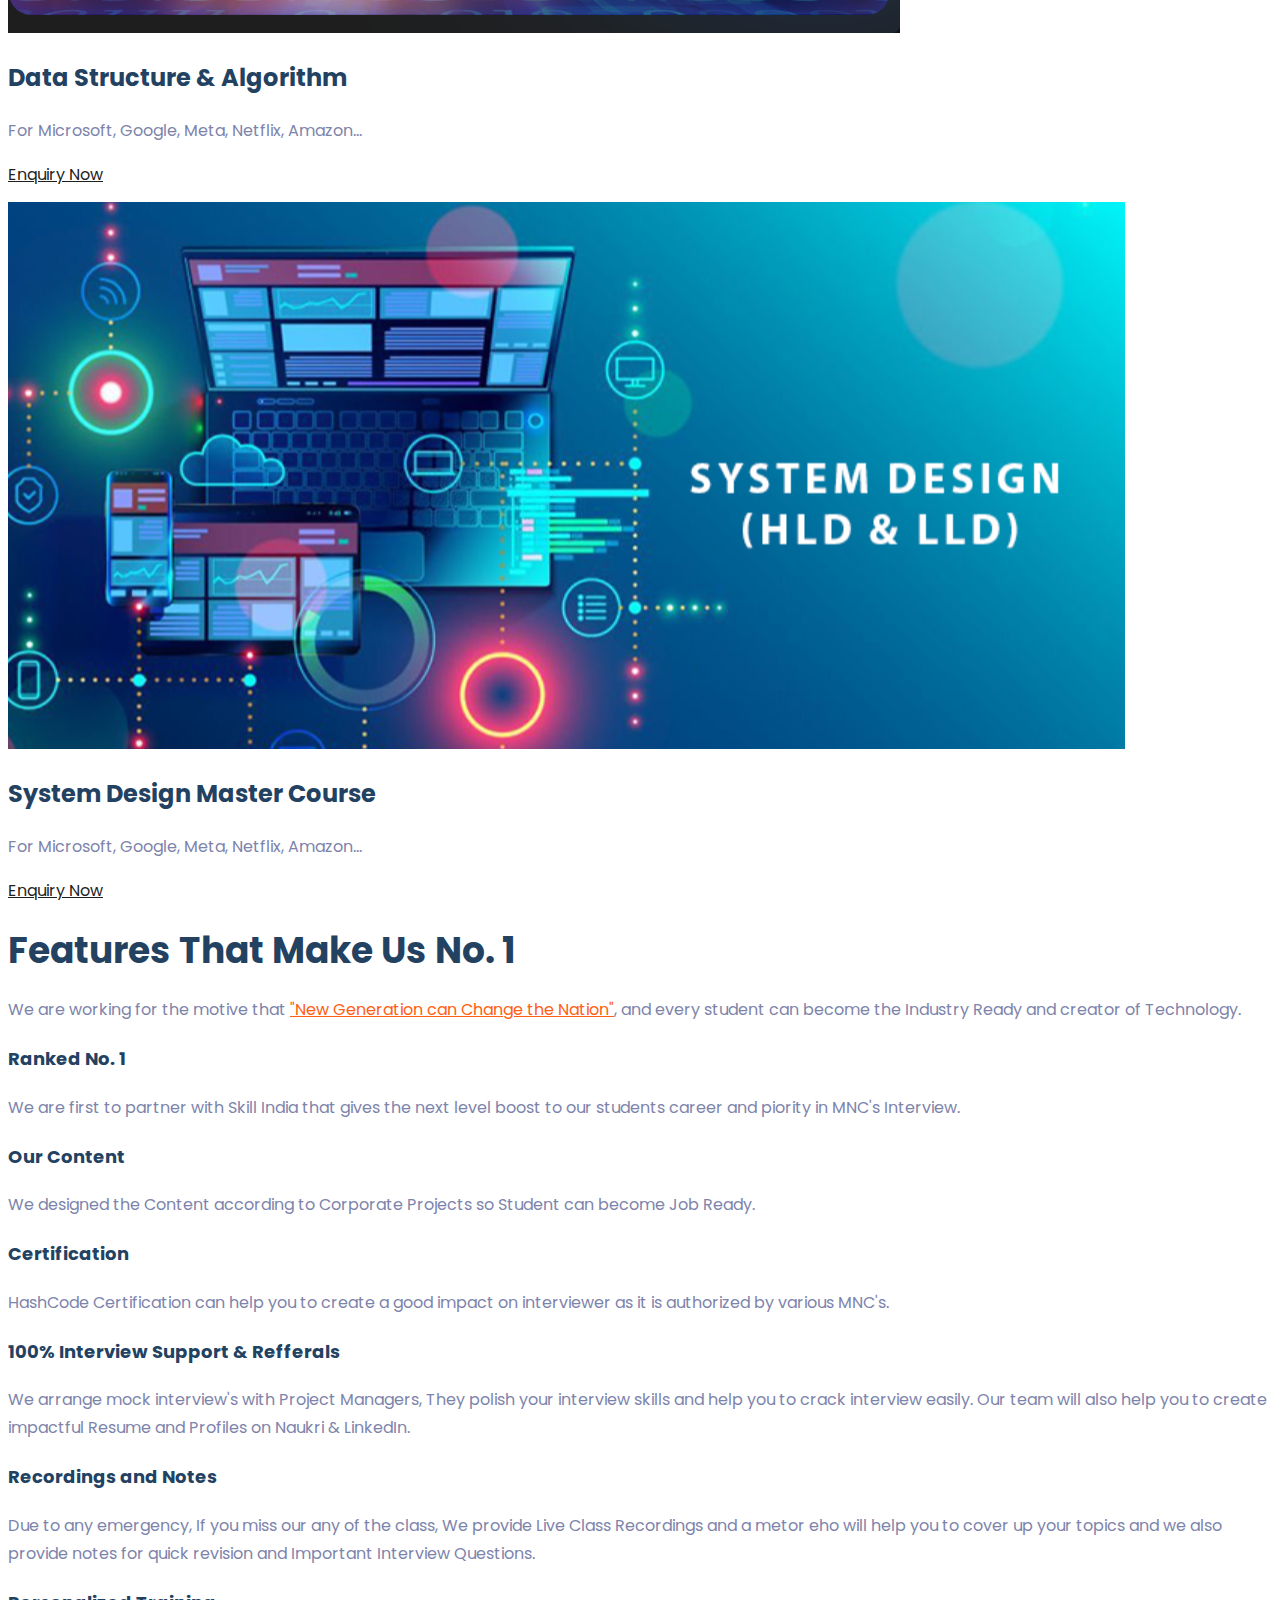
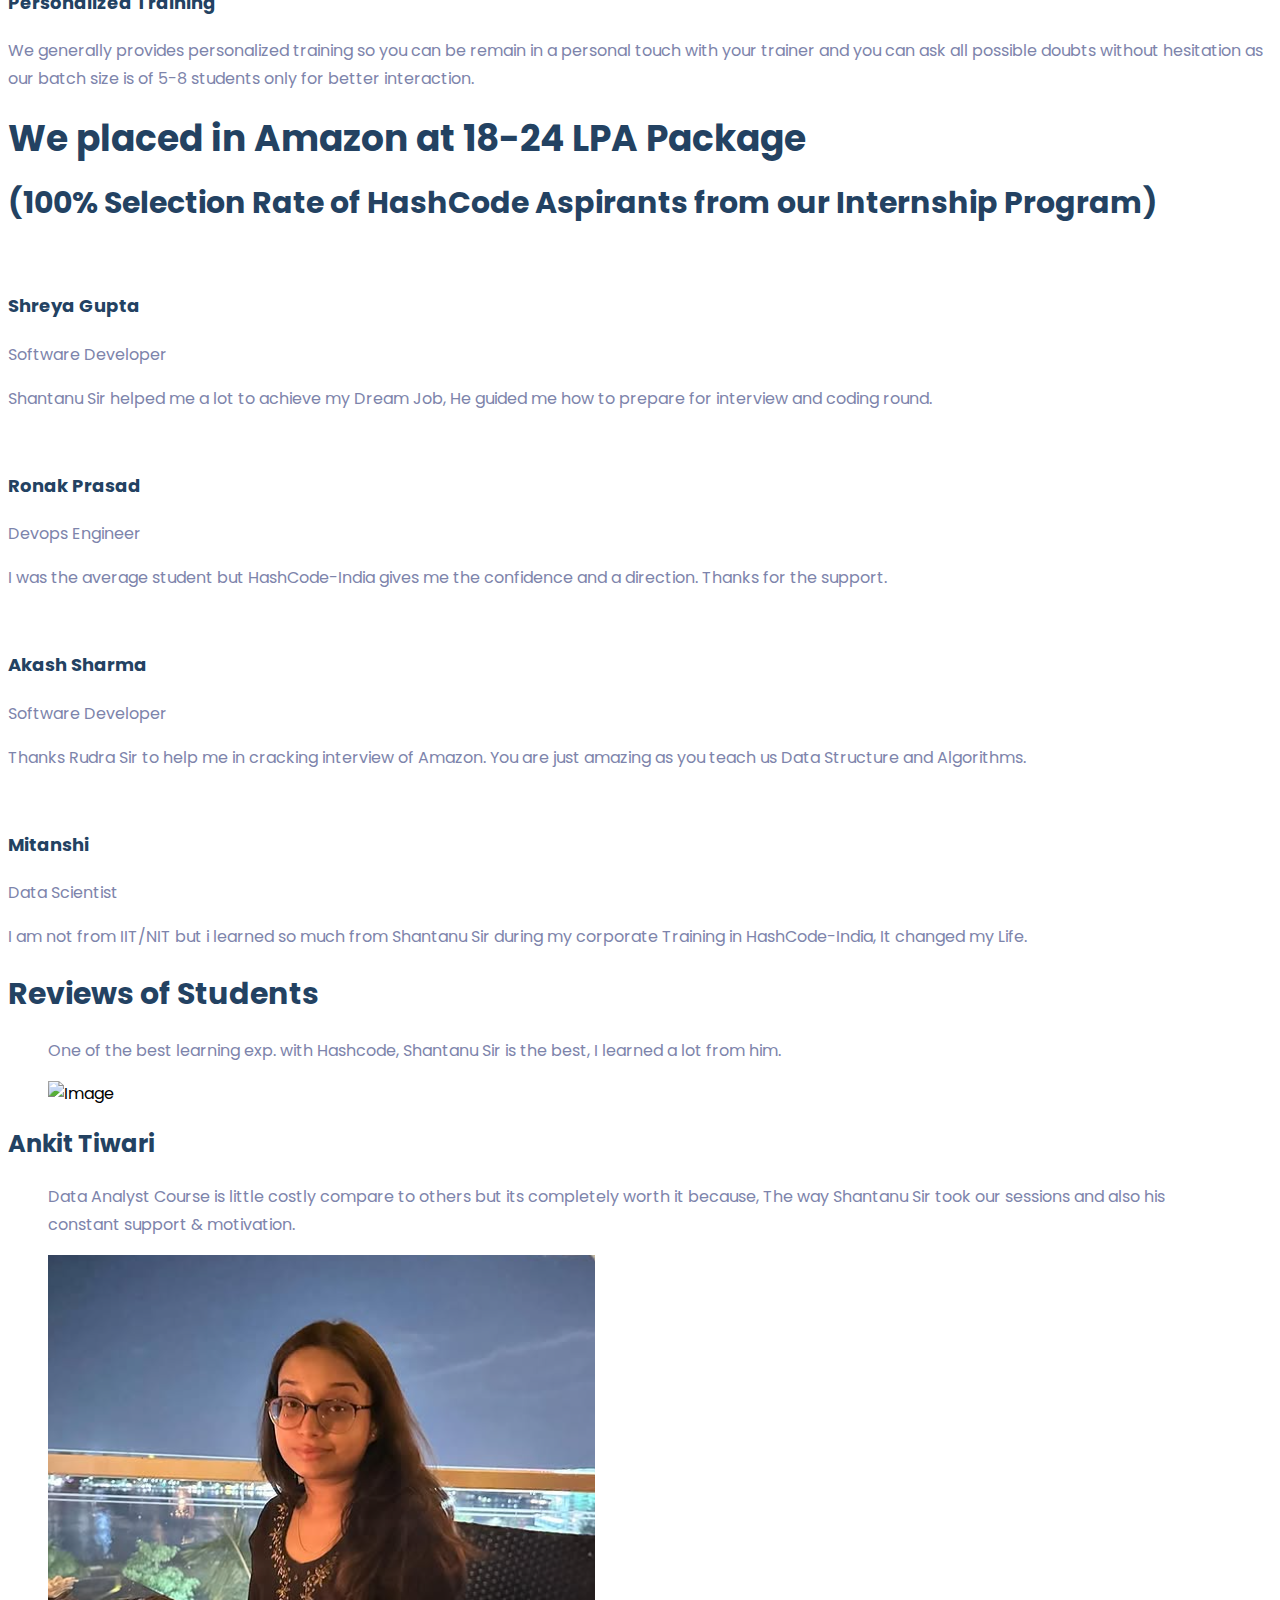
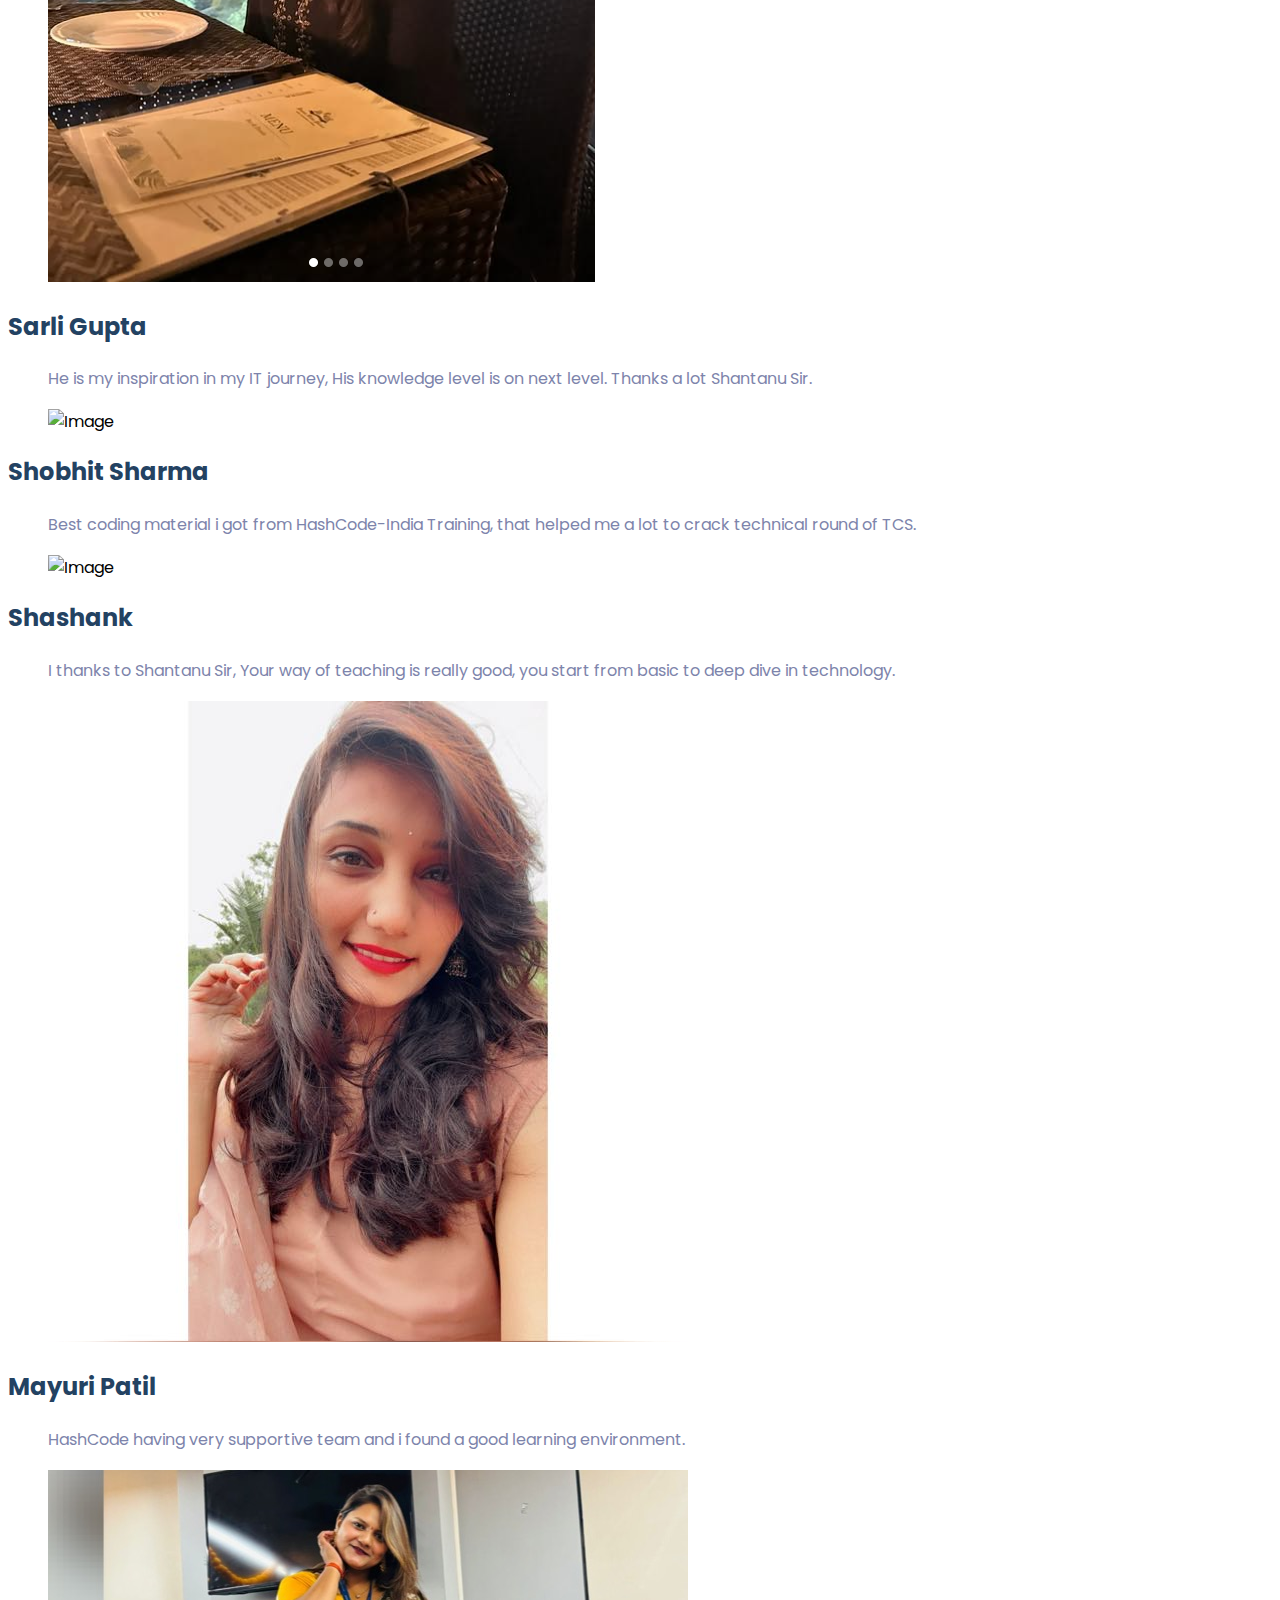
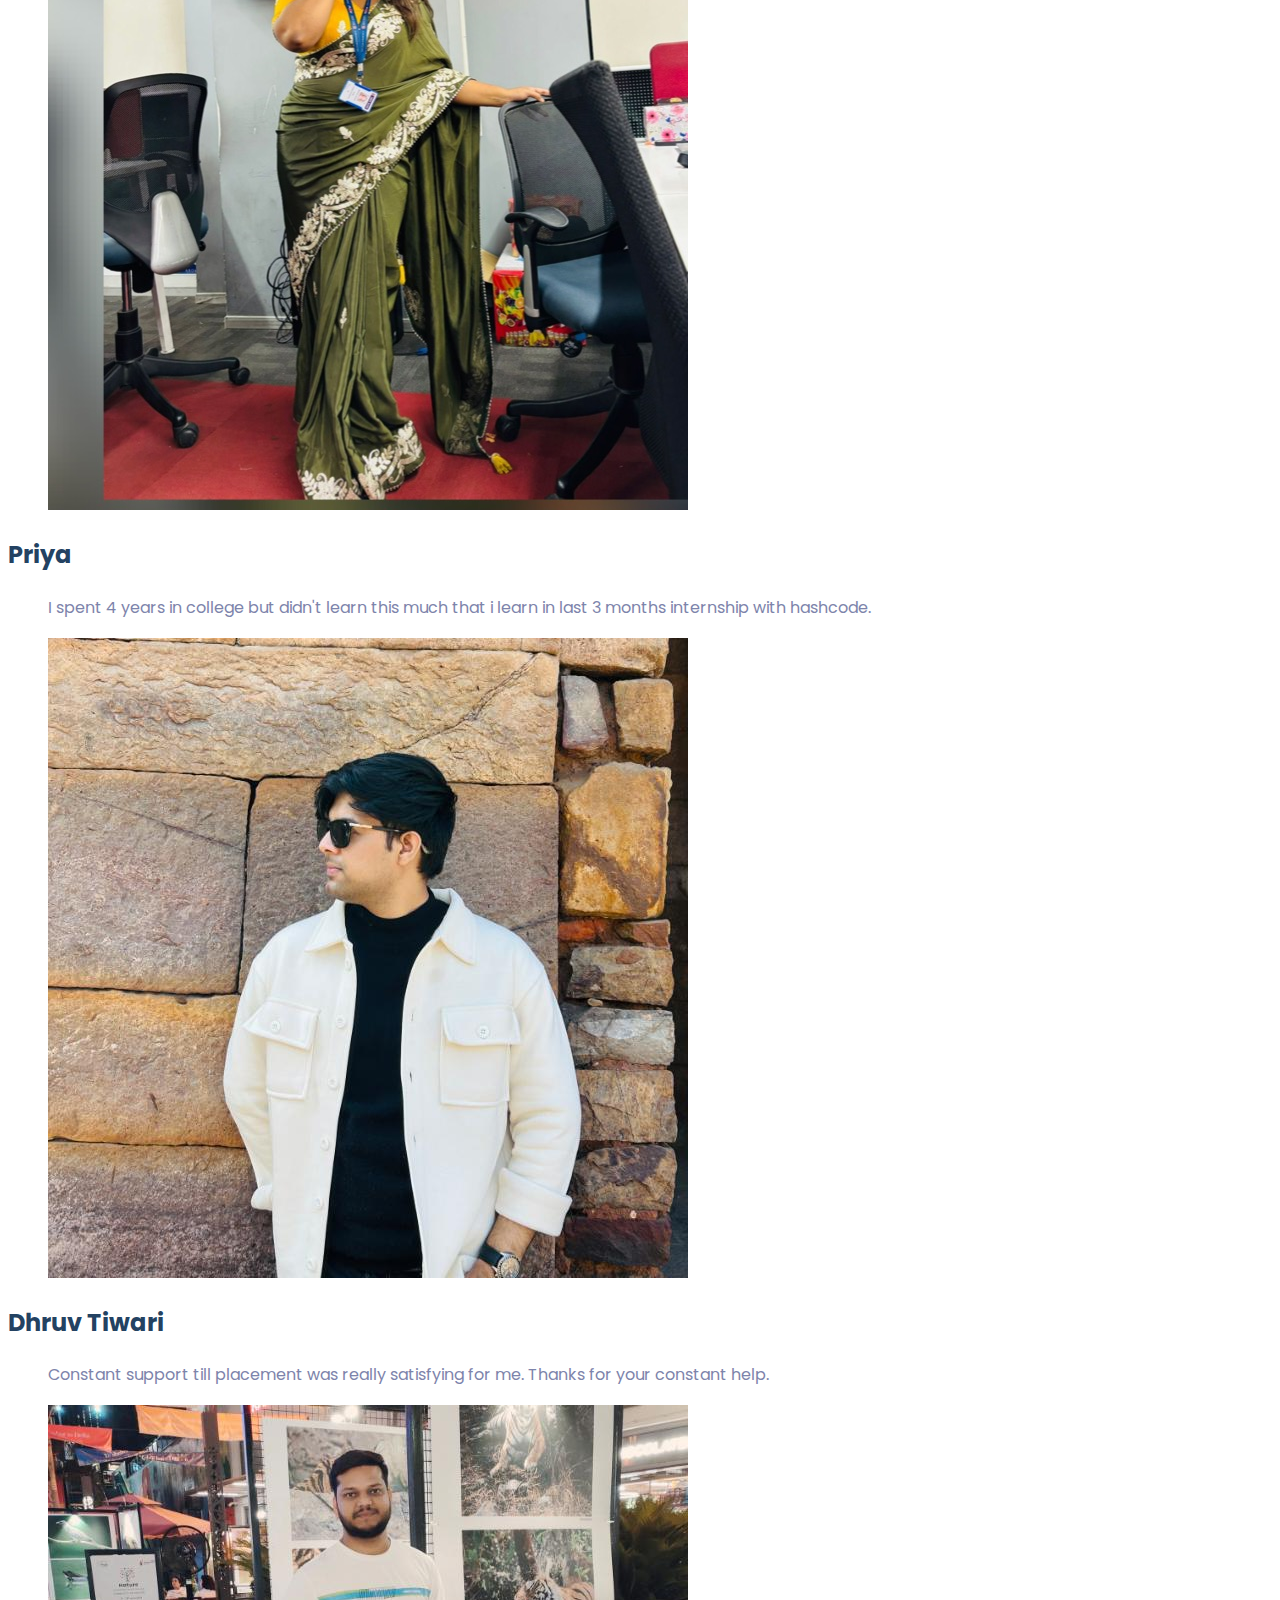
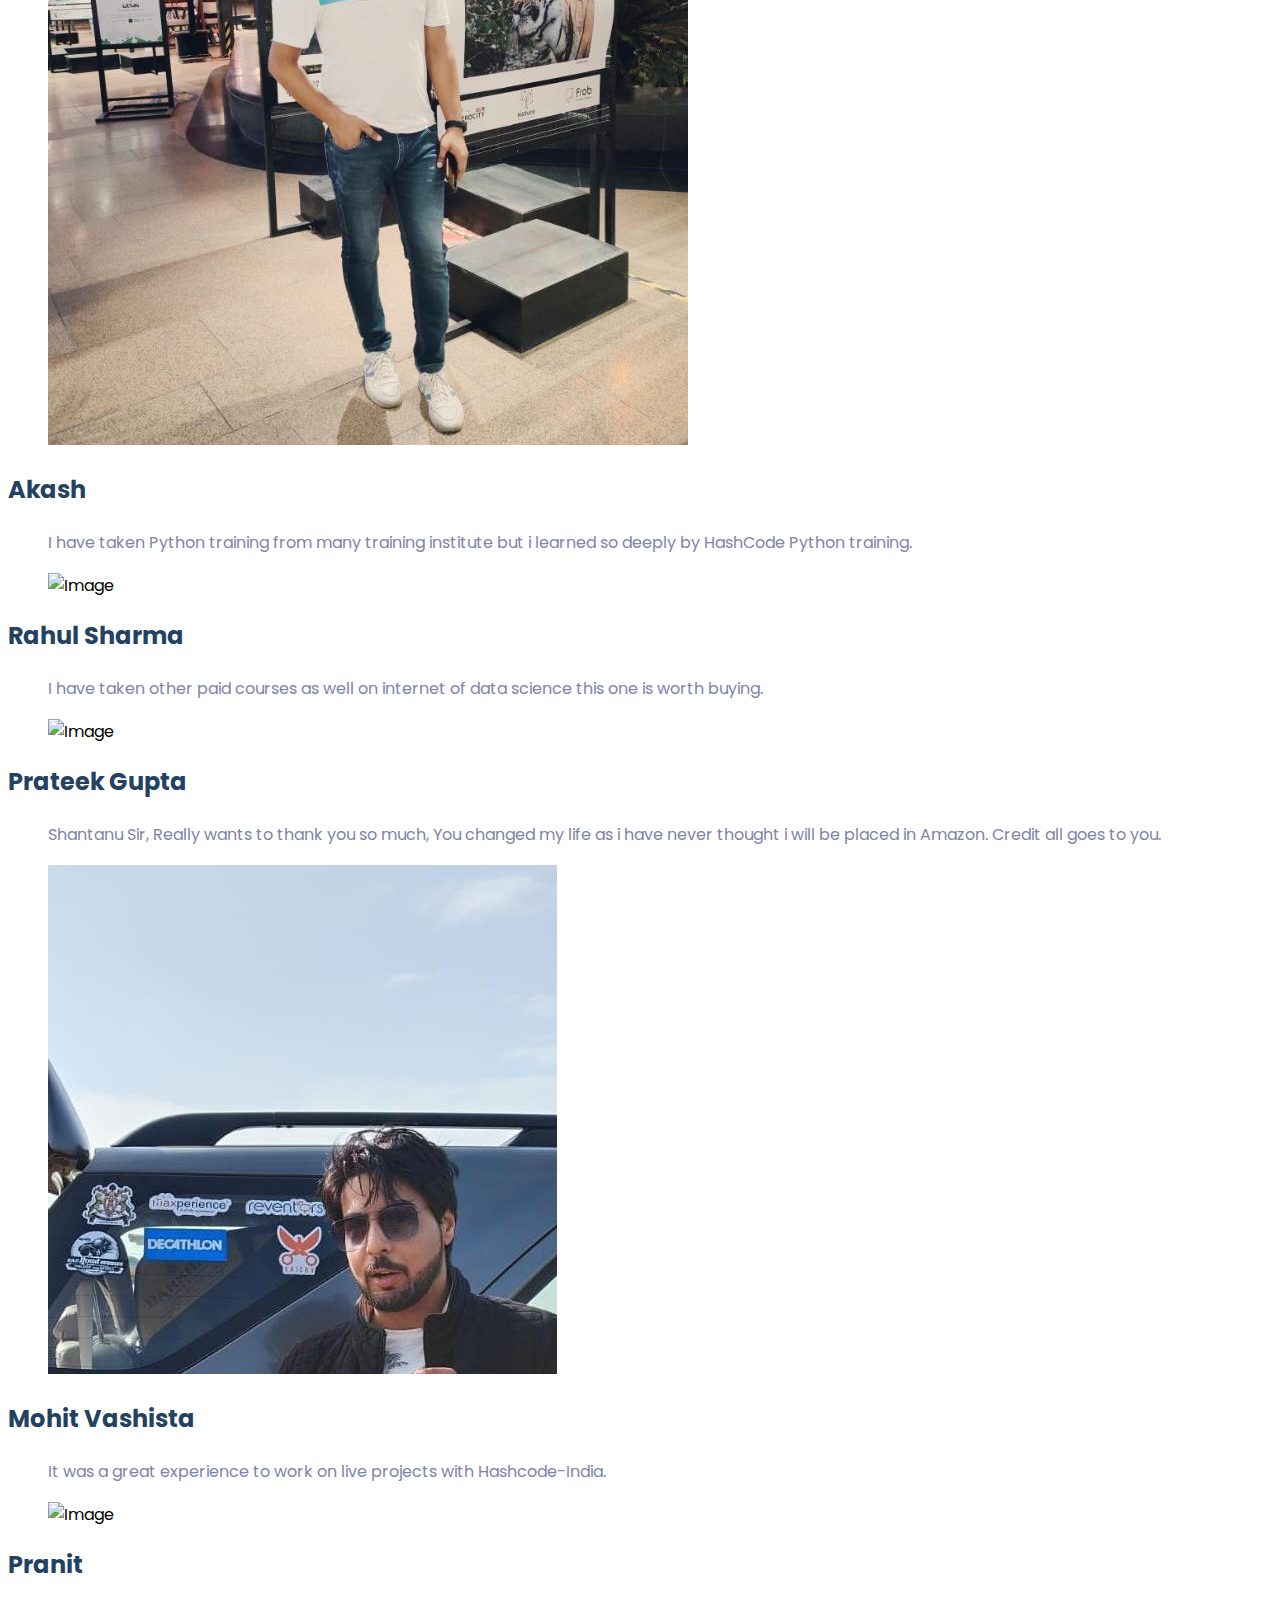
==== commit bb88b753: "Update index.html" ====
--- a/index.html
+++ b/index.html
@@ -63,7 +63,7 @@
                         <div class="col-lg-12">
                             <div class="header_top_wrap d-flex justify-content-between align-items-center">
                                 <div class="text_wrap">
-                                    <p><span><b>7240-200-300    </b> </span><span><b>helpdesk@hashcodeindia.com</b></span></p>
+                                    <p><span><b>7240-200-300 |  </b> </span><span><b>helpdesk@hashcodeindia.com</b></span></p>
                                 </div>
                                 <div class="text_wrap">
                                     <p><a href="tel:+91 7240200300"> <i class="ti-call"></i>  Call</a> <a href="https://wa.me/+917240200300">WhatsApp</a></p>
@@ -140,7 +140,7 @@
                     <div class="row">
                         <div class="col-xl-12">
                             <div class="slider_text ">
-                                <h3>Data Analytics Master Course<br><u style="color:#39cfca;"> (Interview Based Training)</u><br> By Our Expert :<u style="color:#39cfca;"> Shantanu Sir </u><br>(IITian-Gold Medalist)
+                                <h3>Data Analytics Master Course<br> By Our Expert : Shantanu Sir <br>(IITian-Gold Medalist)
                                    </h3>
 							   
                                 <a href="https://wa.me/+917240200300" class="boxed-btn3">ENQUIRY NOW</a>
@@ -157,7 +157,7 @@
                     <div class="row">
                         <div class="col-xl-12">
                             <div class="slider_text ">
-                                <h3>Why <u>Choose Us</u> ?<br><u>MNC's Authorized </u>Certification <br><u>Partner with : </u> <u>Skill India</u><br> (Training on Live Projects)<br><u> Interview Support</u>
+                                <h3>Why Choose Us ?<br> Authorized Certification<br>(Training on Live Projects)<br>Interview Support
                                  </h3>
                                 <a href="https://wa.me/+917240200300" class="boxed-btn3">ENQUIRY NOW</a>
                                 <!-- <a href="#" class="boxed-btn4">Take a tour</a> -->
@@ -173,8 +173,8 @@
                     <div class="row">
                         <div class="col-xl-12">
                             <div class="slider_text ">
-                                <h3>Maximo Corporate Training <u style="color:#39cfca;"><br>(Interview Based Training)</u> <br>
-                                    Our Expert : <u style="color:#39cfca;"> Rudra Dubey</u><br> (Solution Architect) <u style="color:#39cfca;"> </u><br>Call Us : <a href="7240200300"><u>7240-200-300</u></a></h3>
+                                <h3>Maximo Corporate Training <br>
+                                    Our Expert : Rudra Dubey <br> (Solution Architect) <br>Call Us : 7240-200-300</h3>
                                 <a href="https://wa.me/+917240200300" class="boxed-btn3">ENQUIRY NOW</a>
                                 <!-- <a href="#" class="boxed-btn4">Take a tour</a> -->
                             </div>
